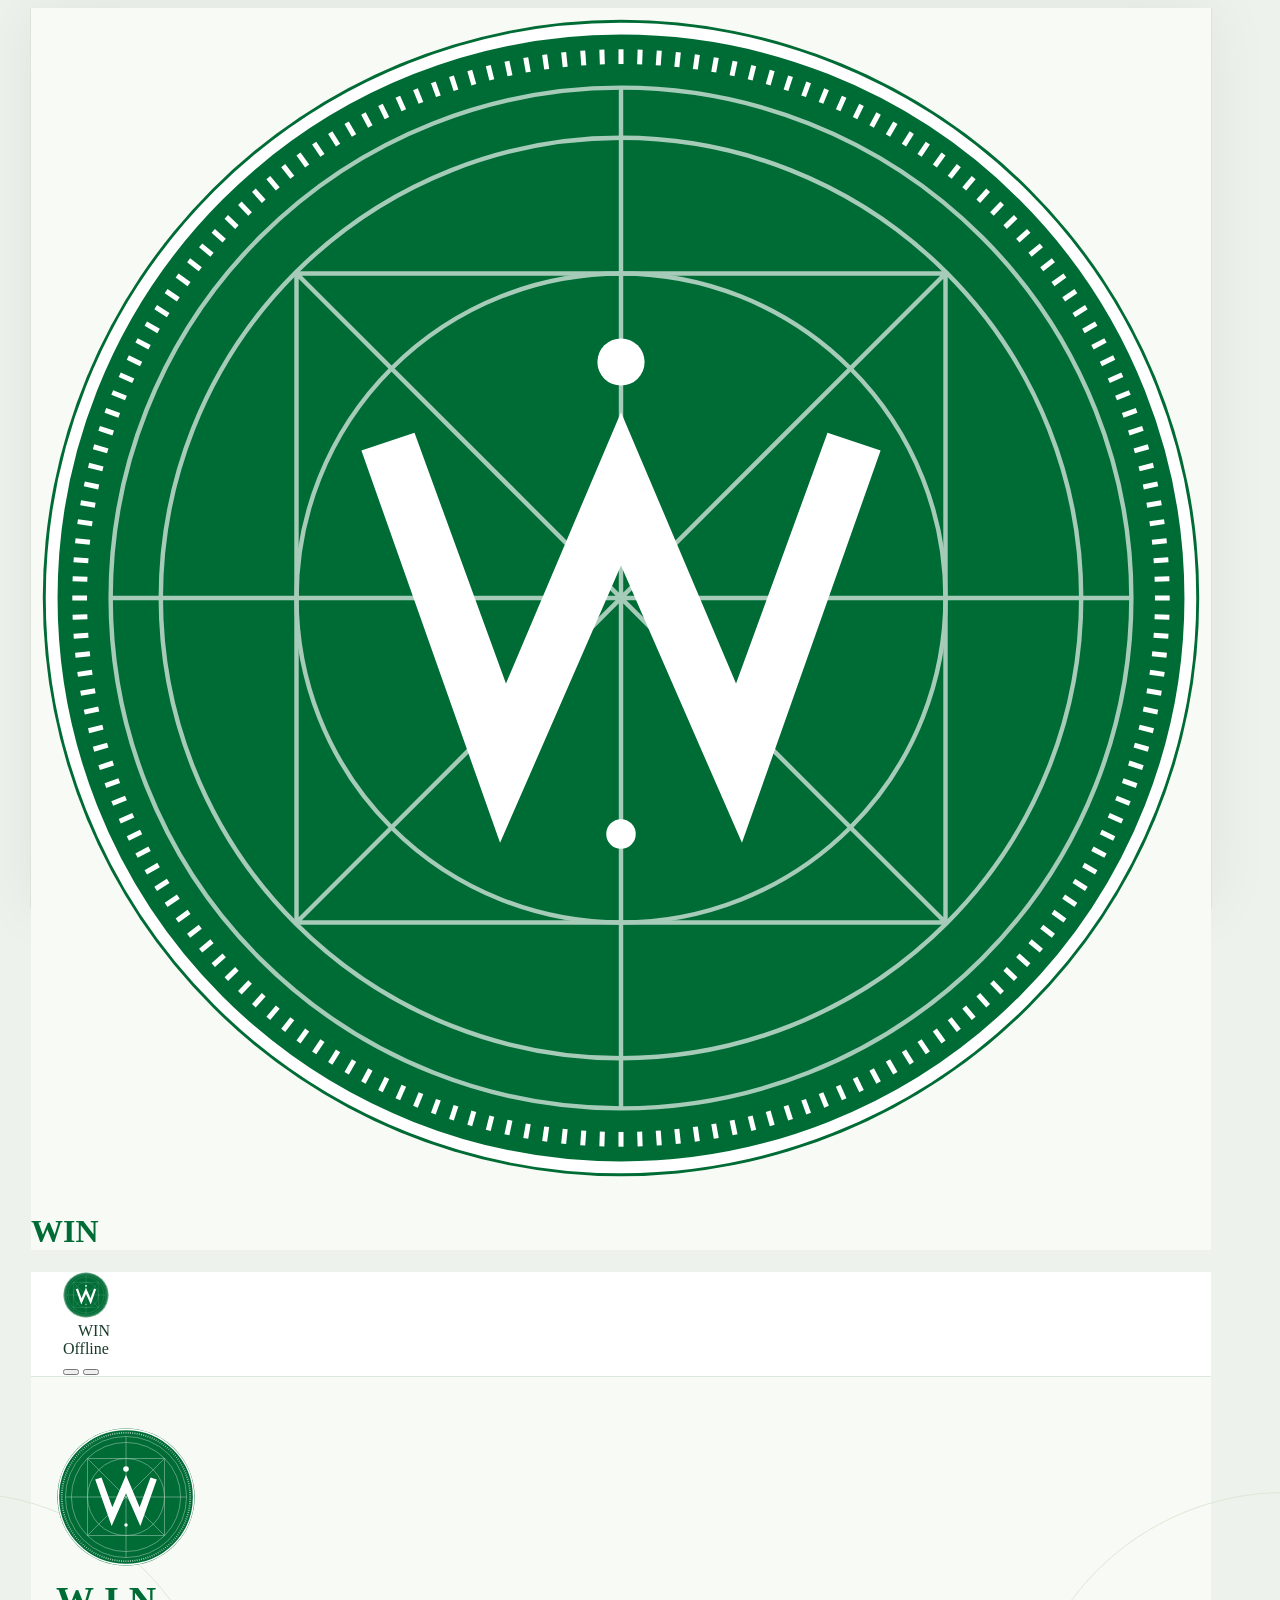
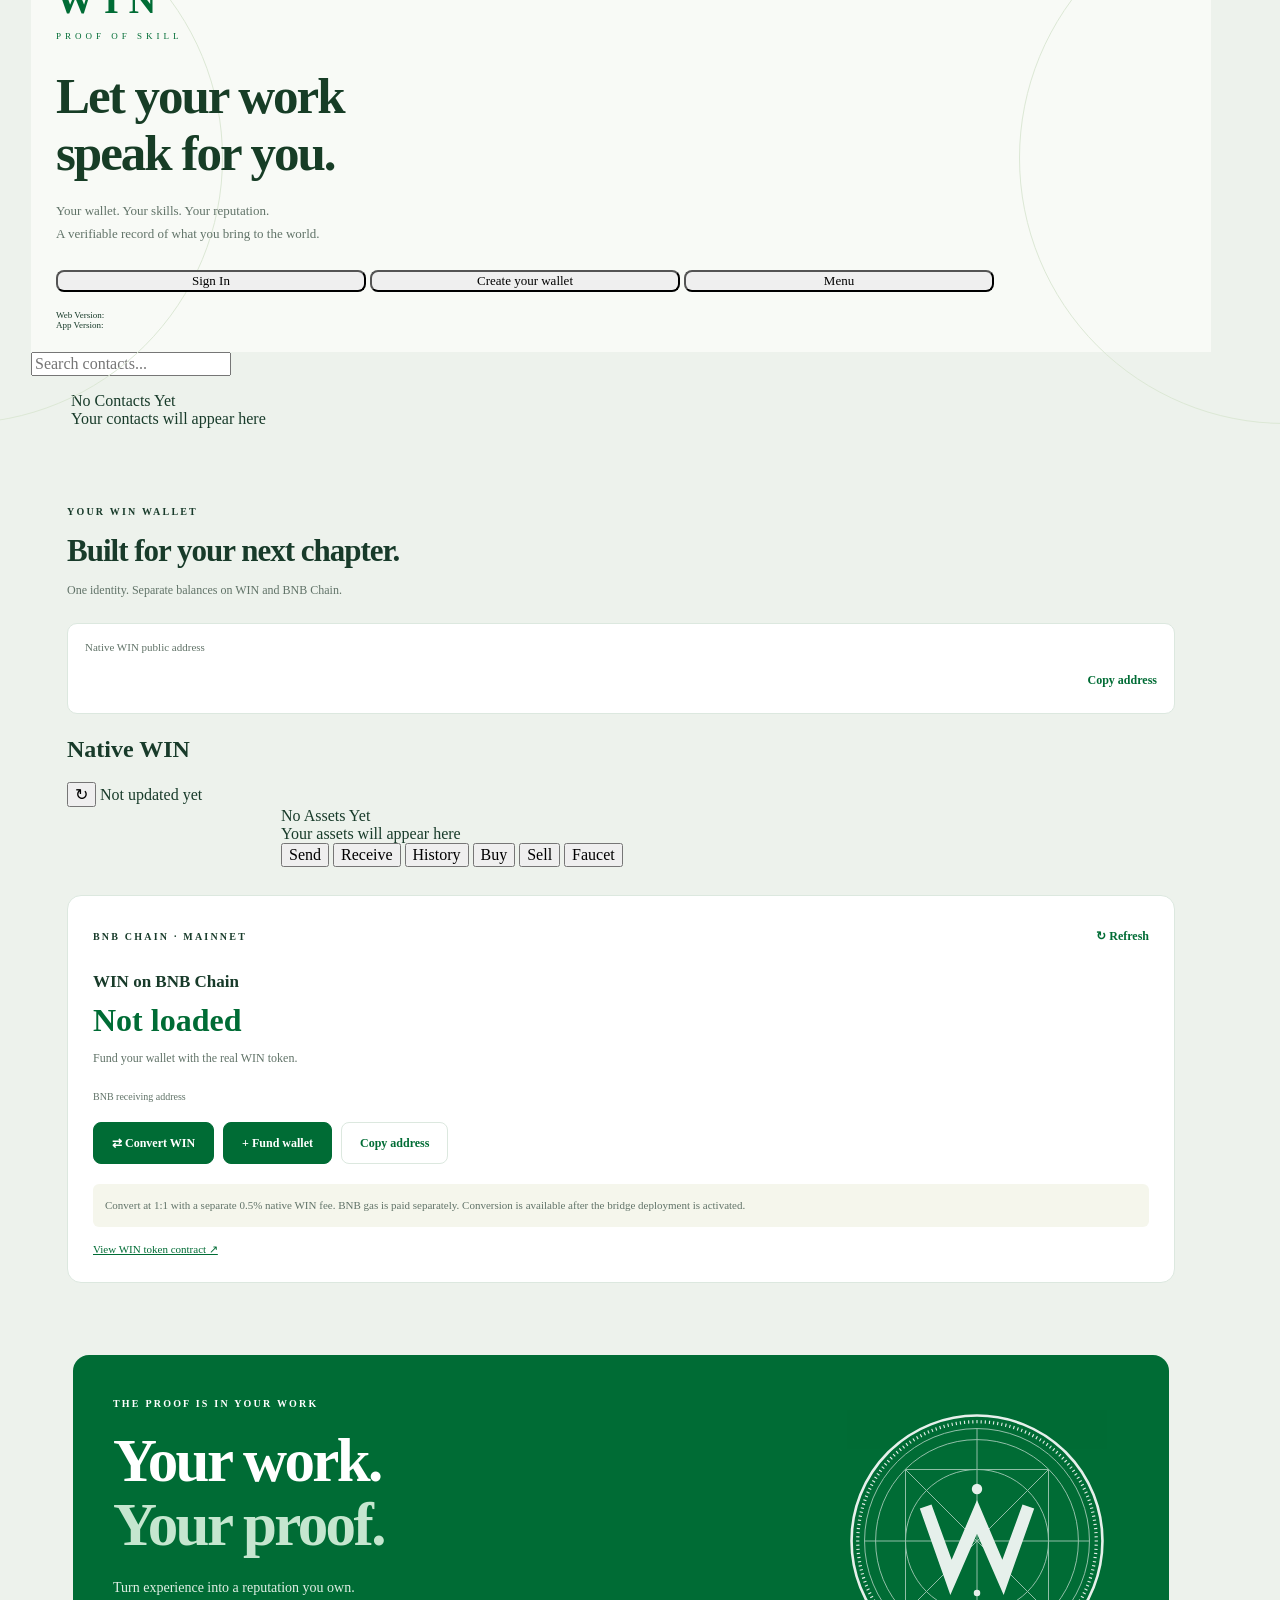
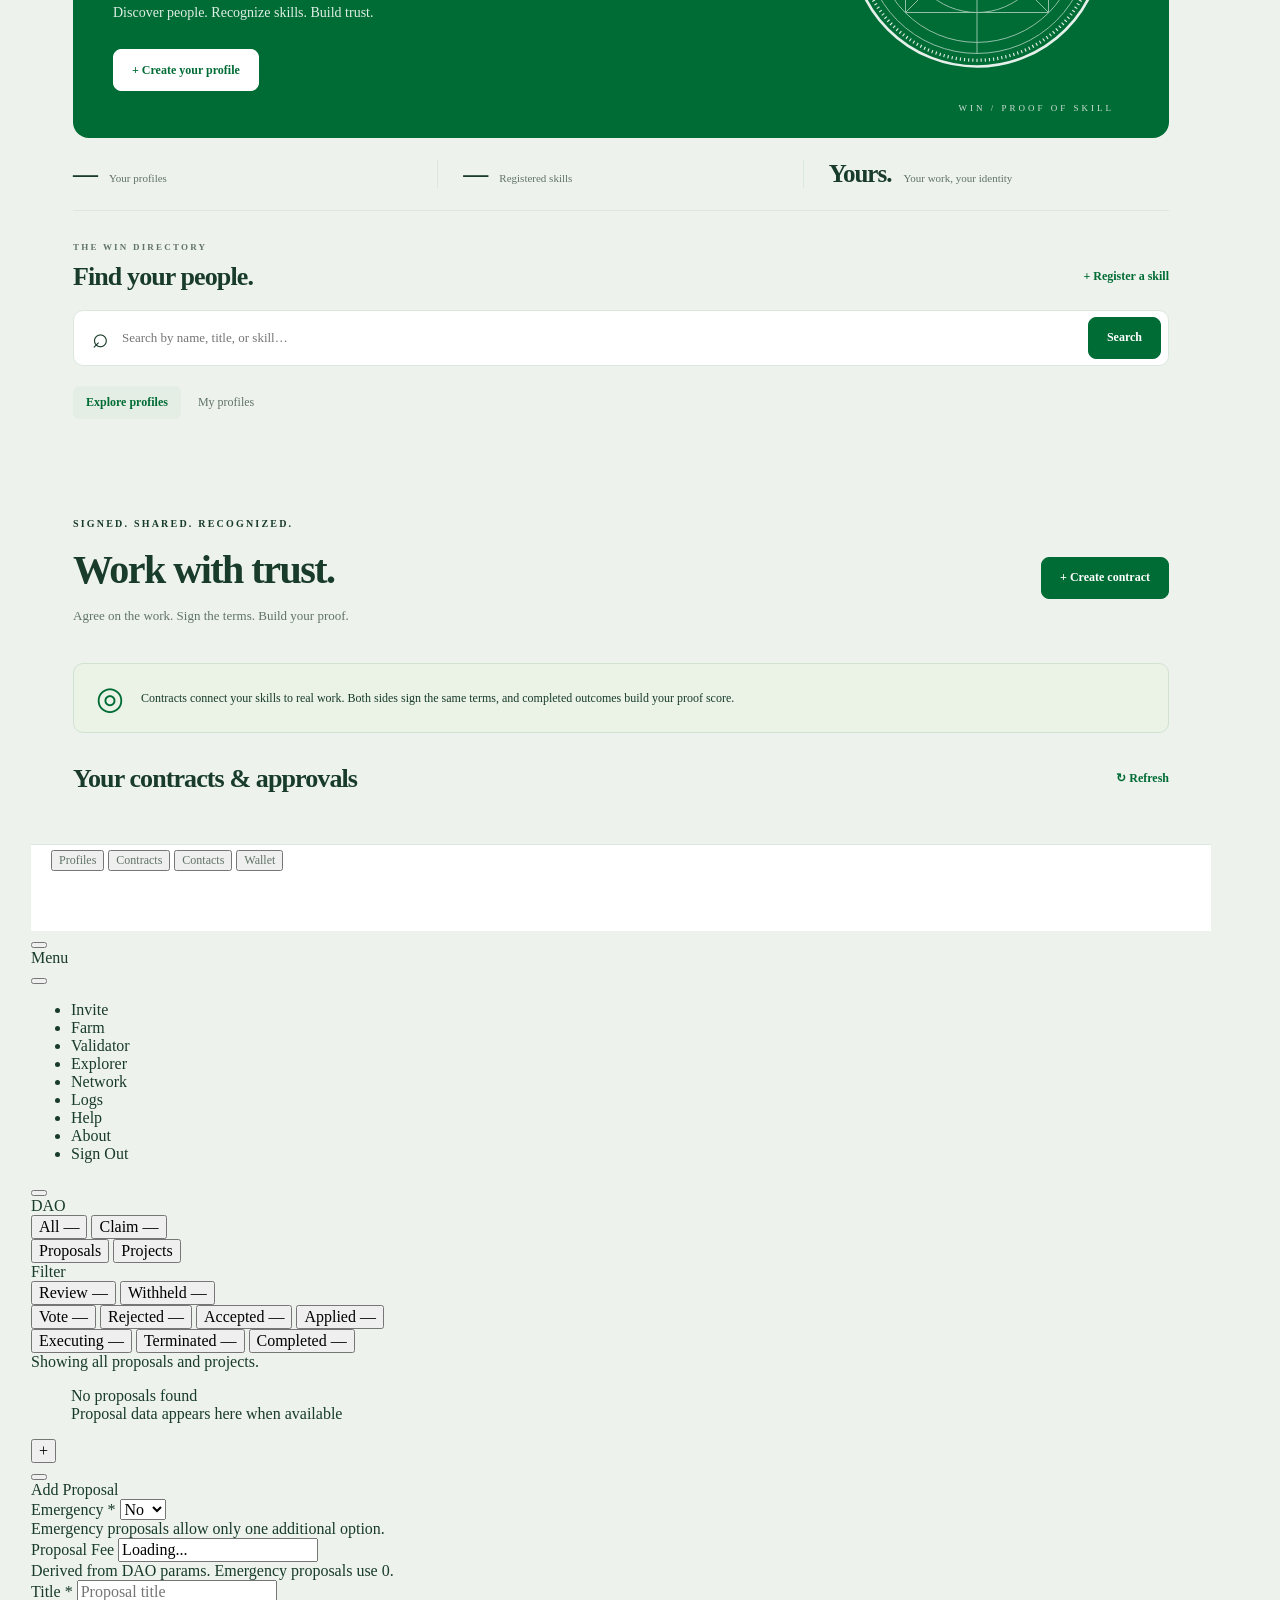
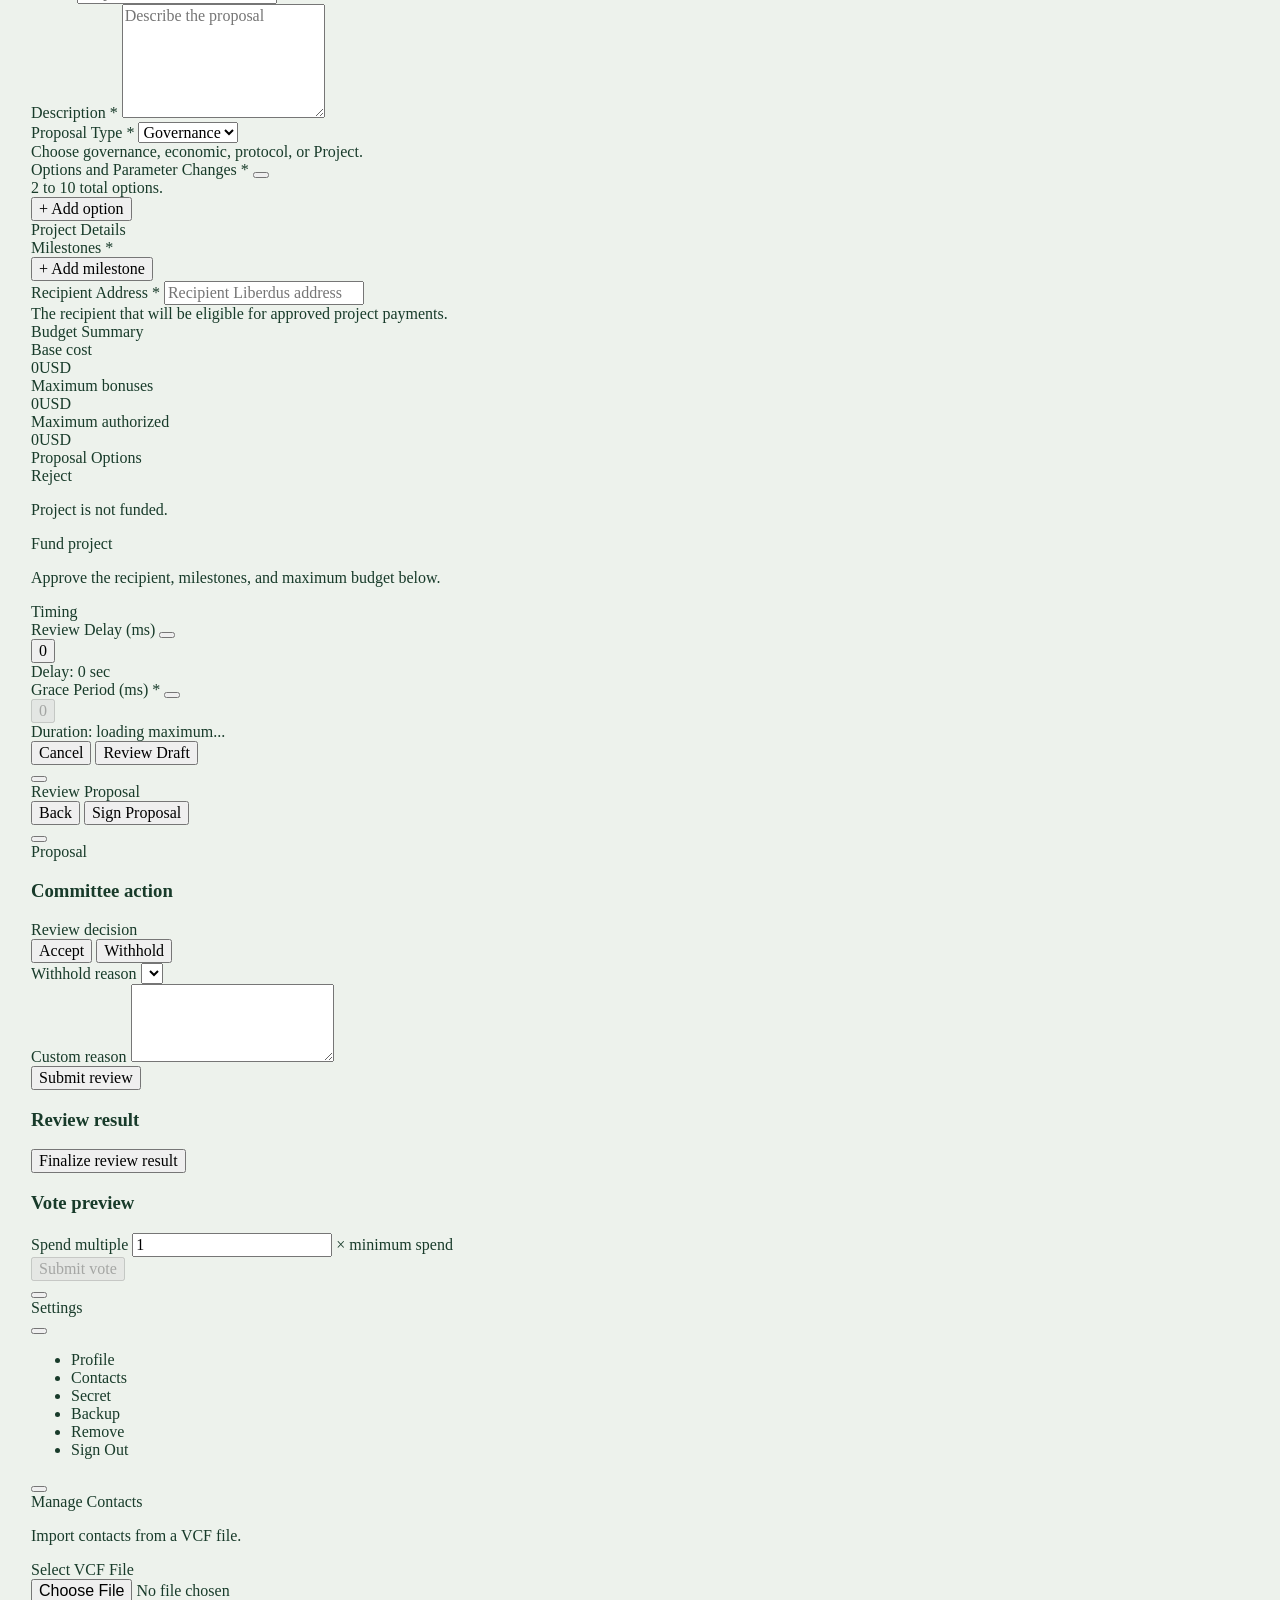
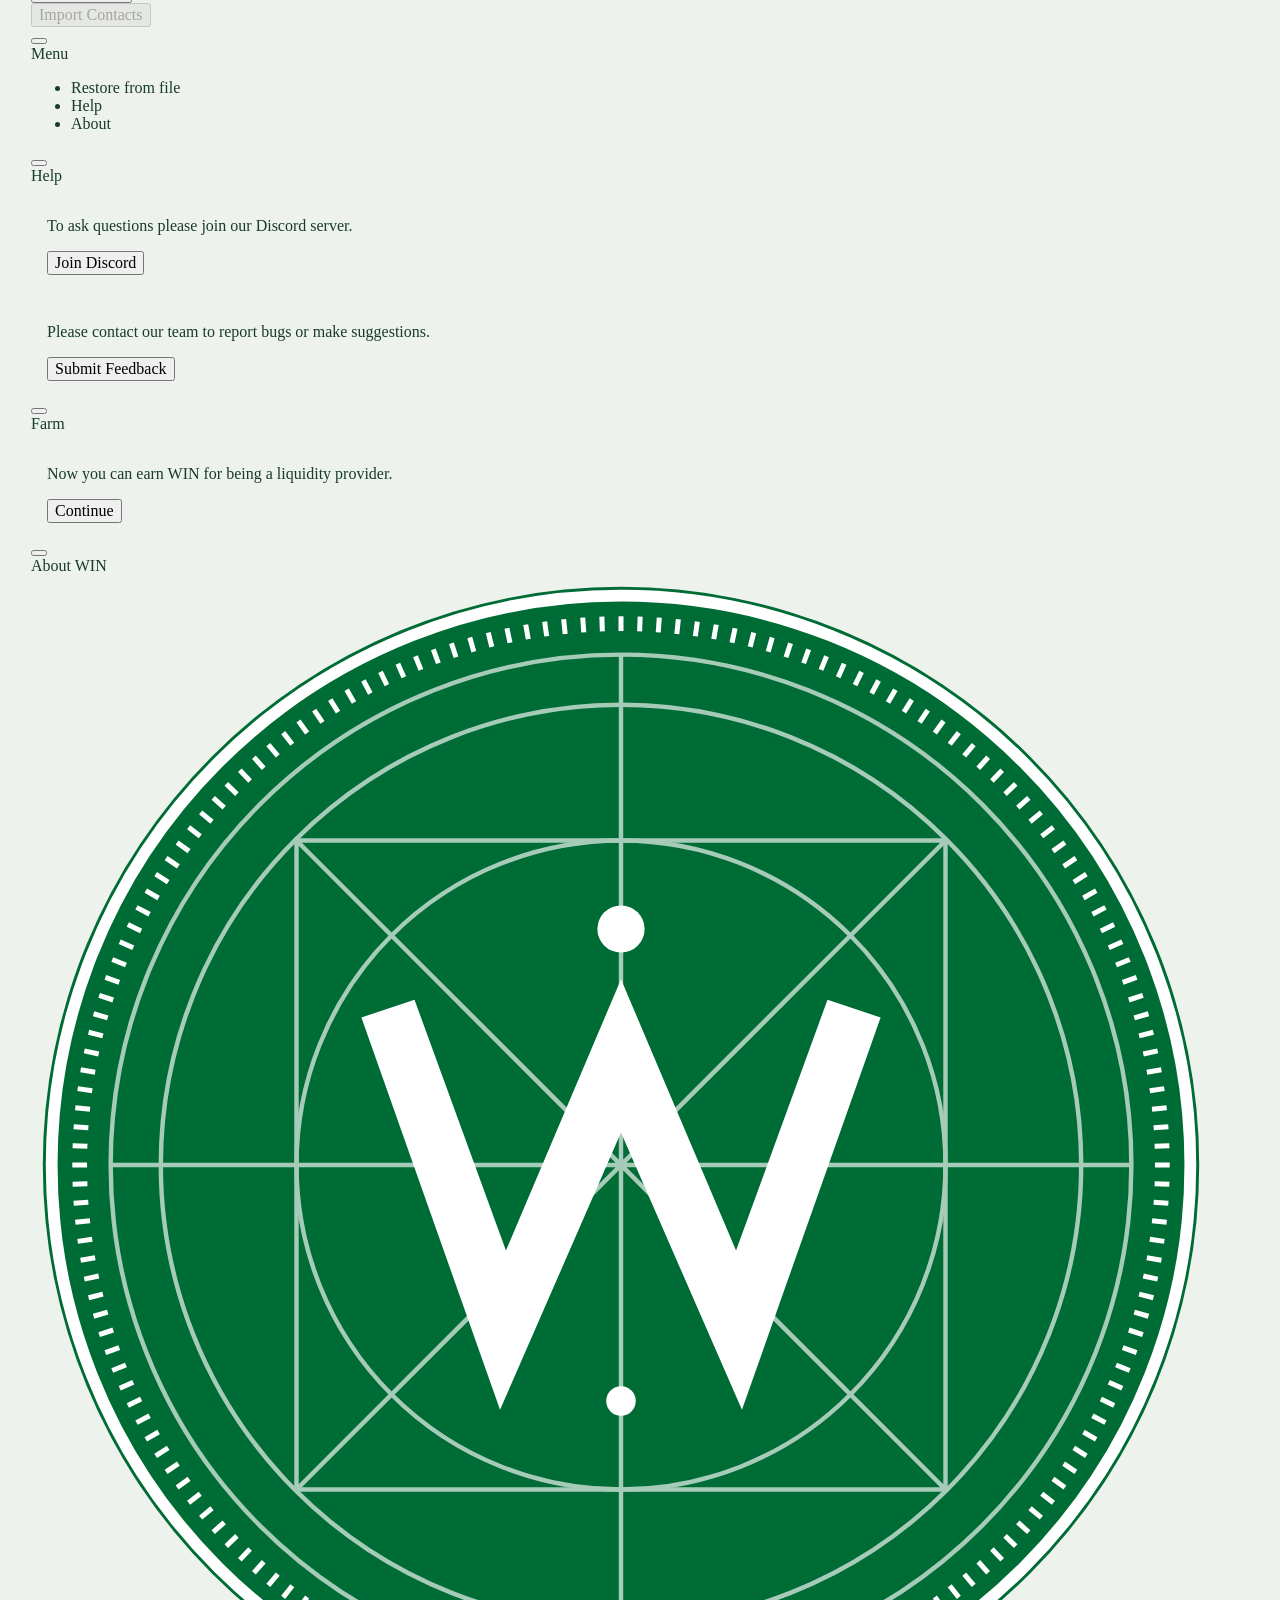
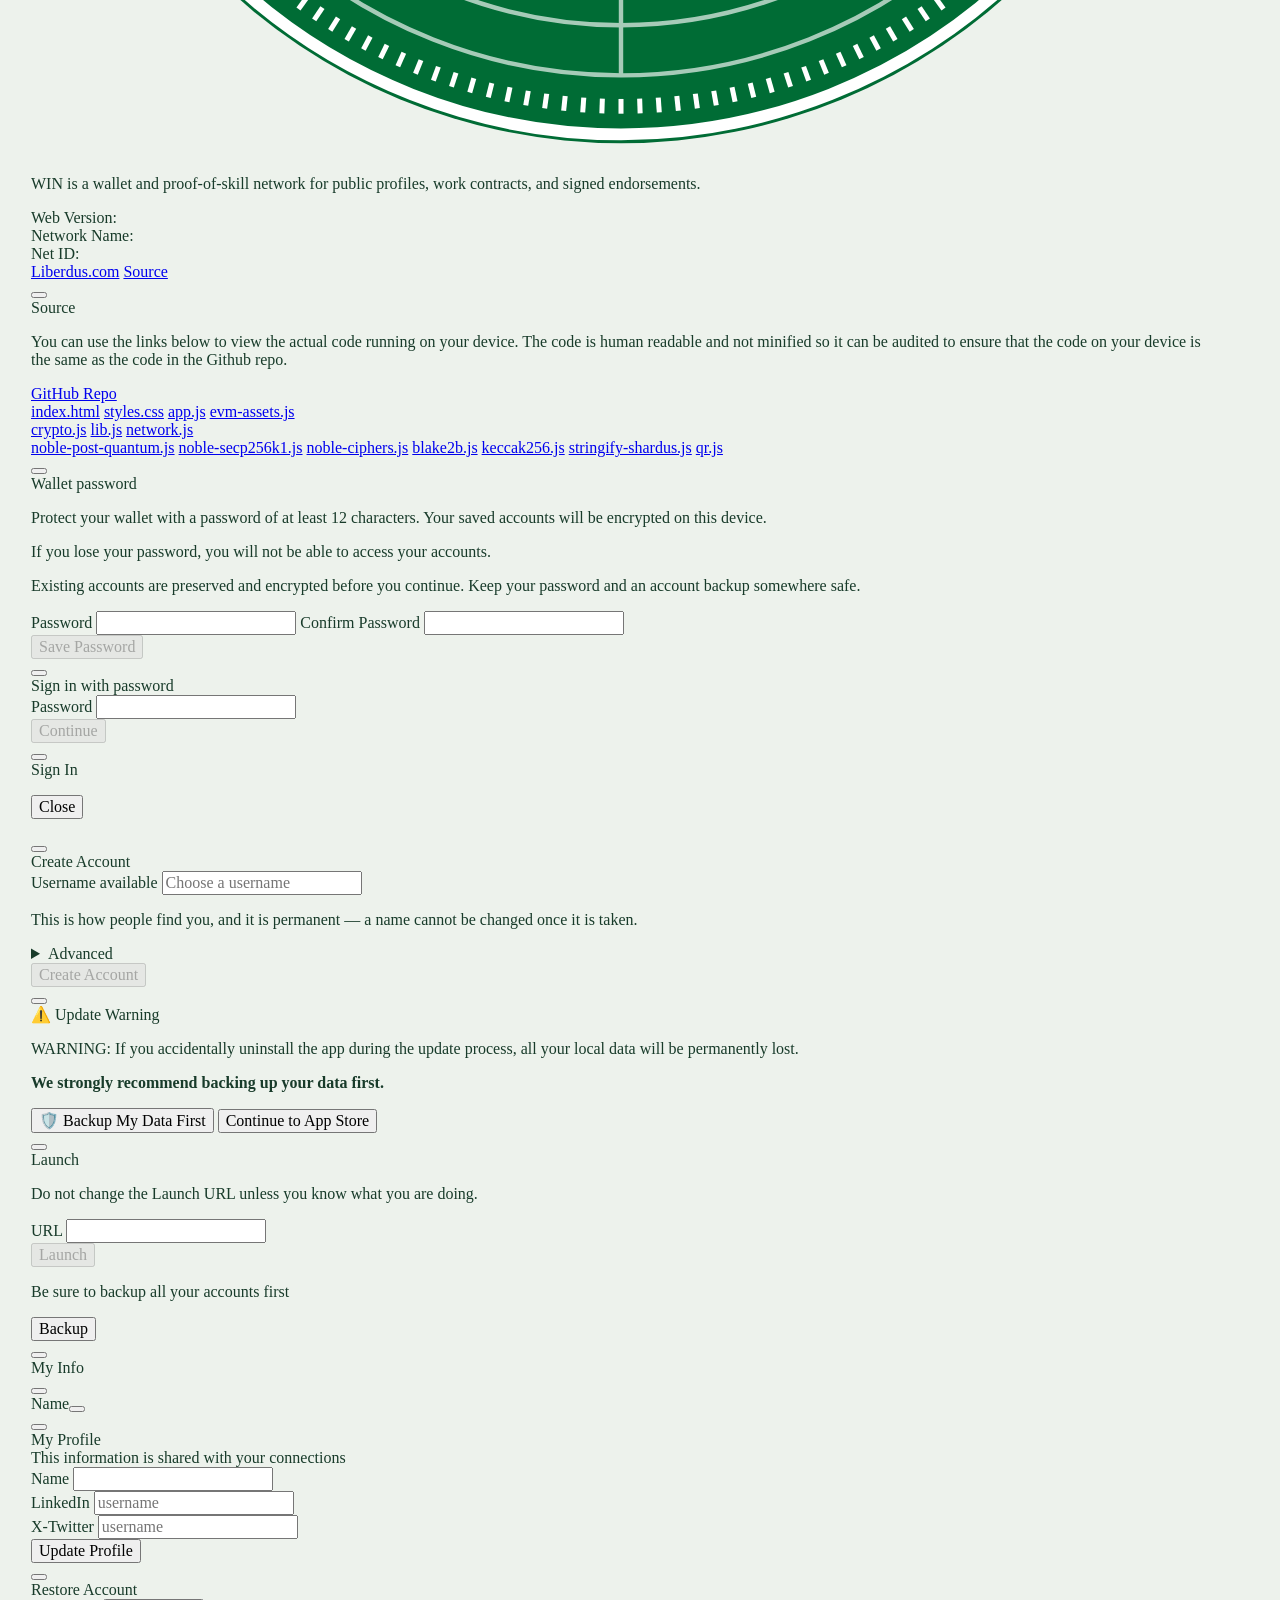
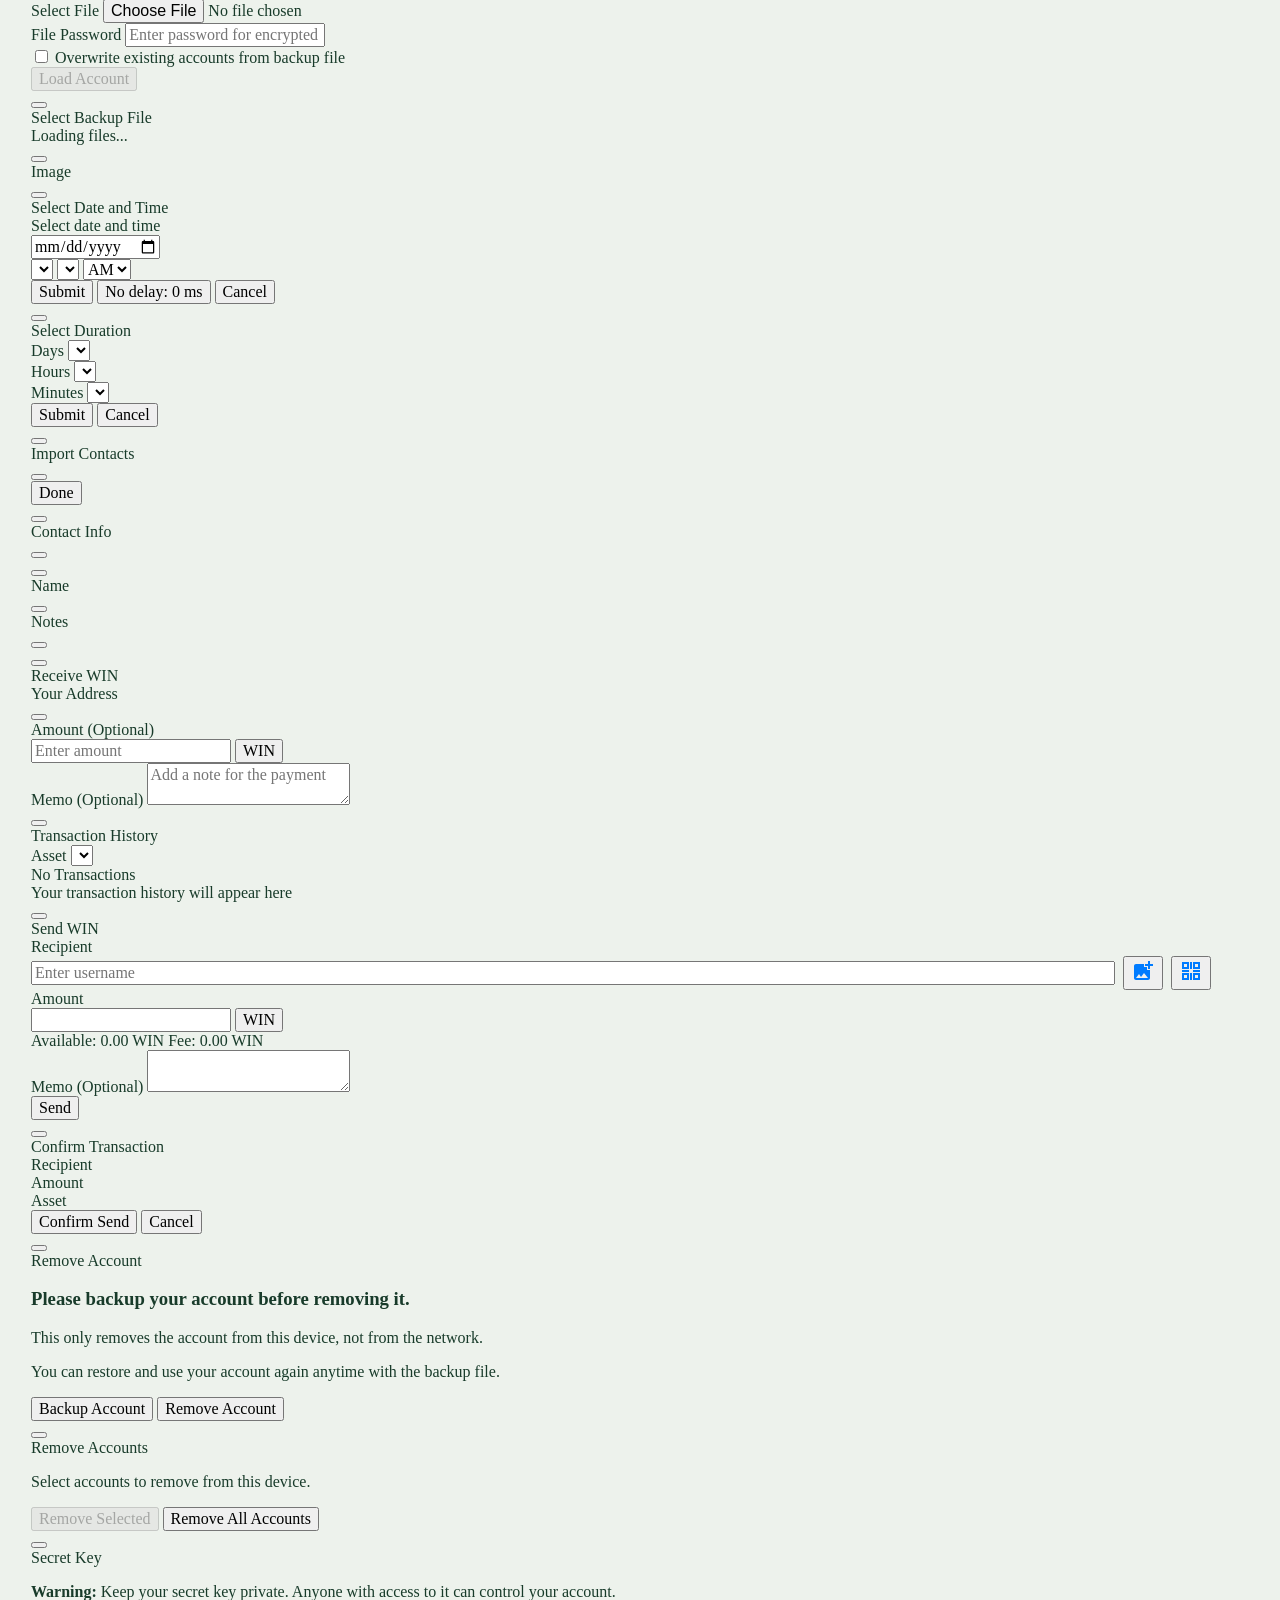
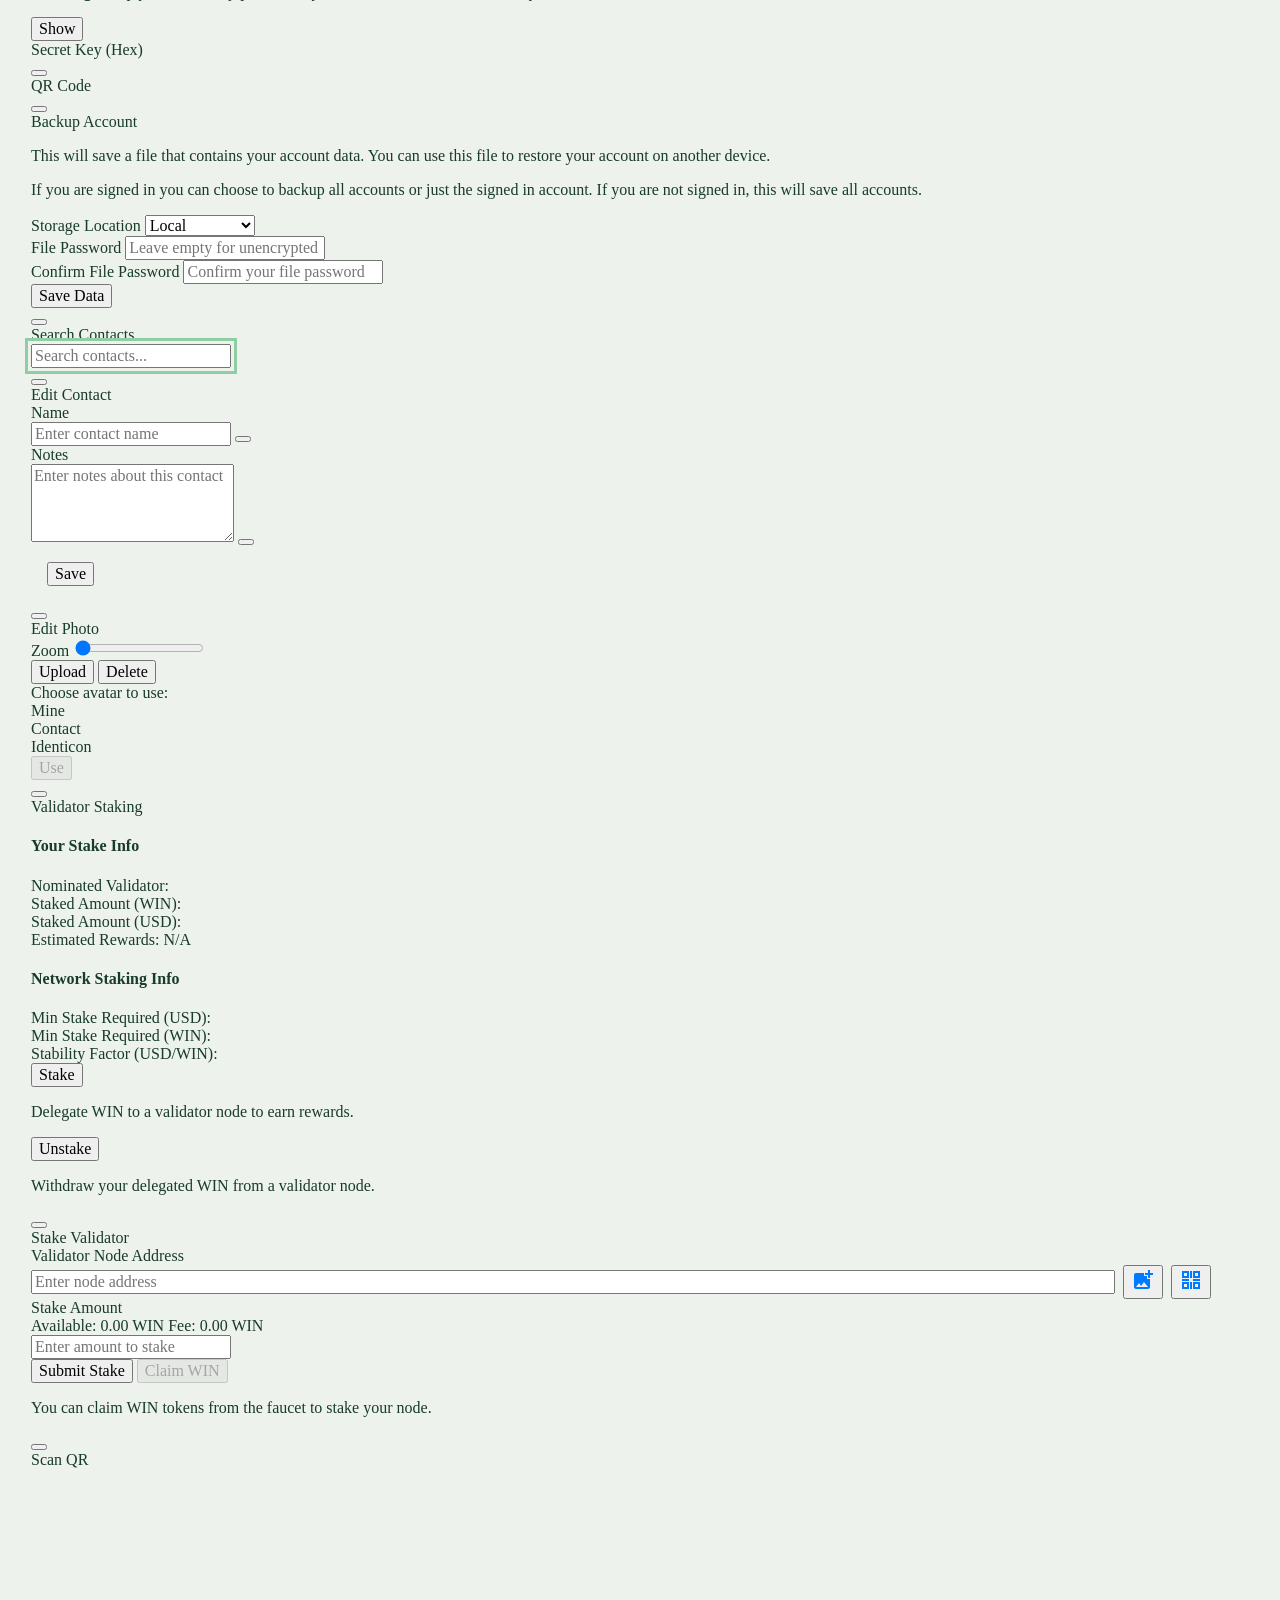
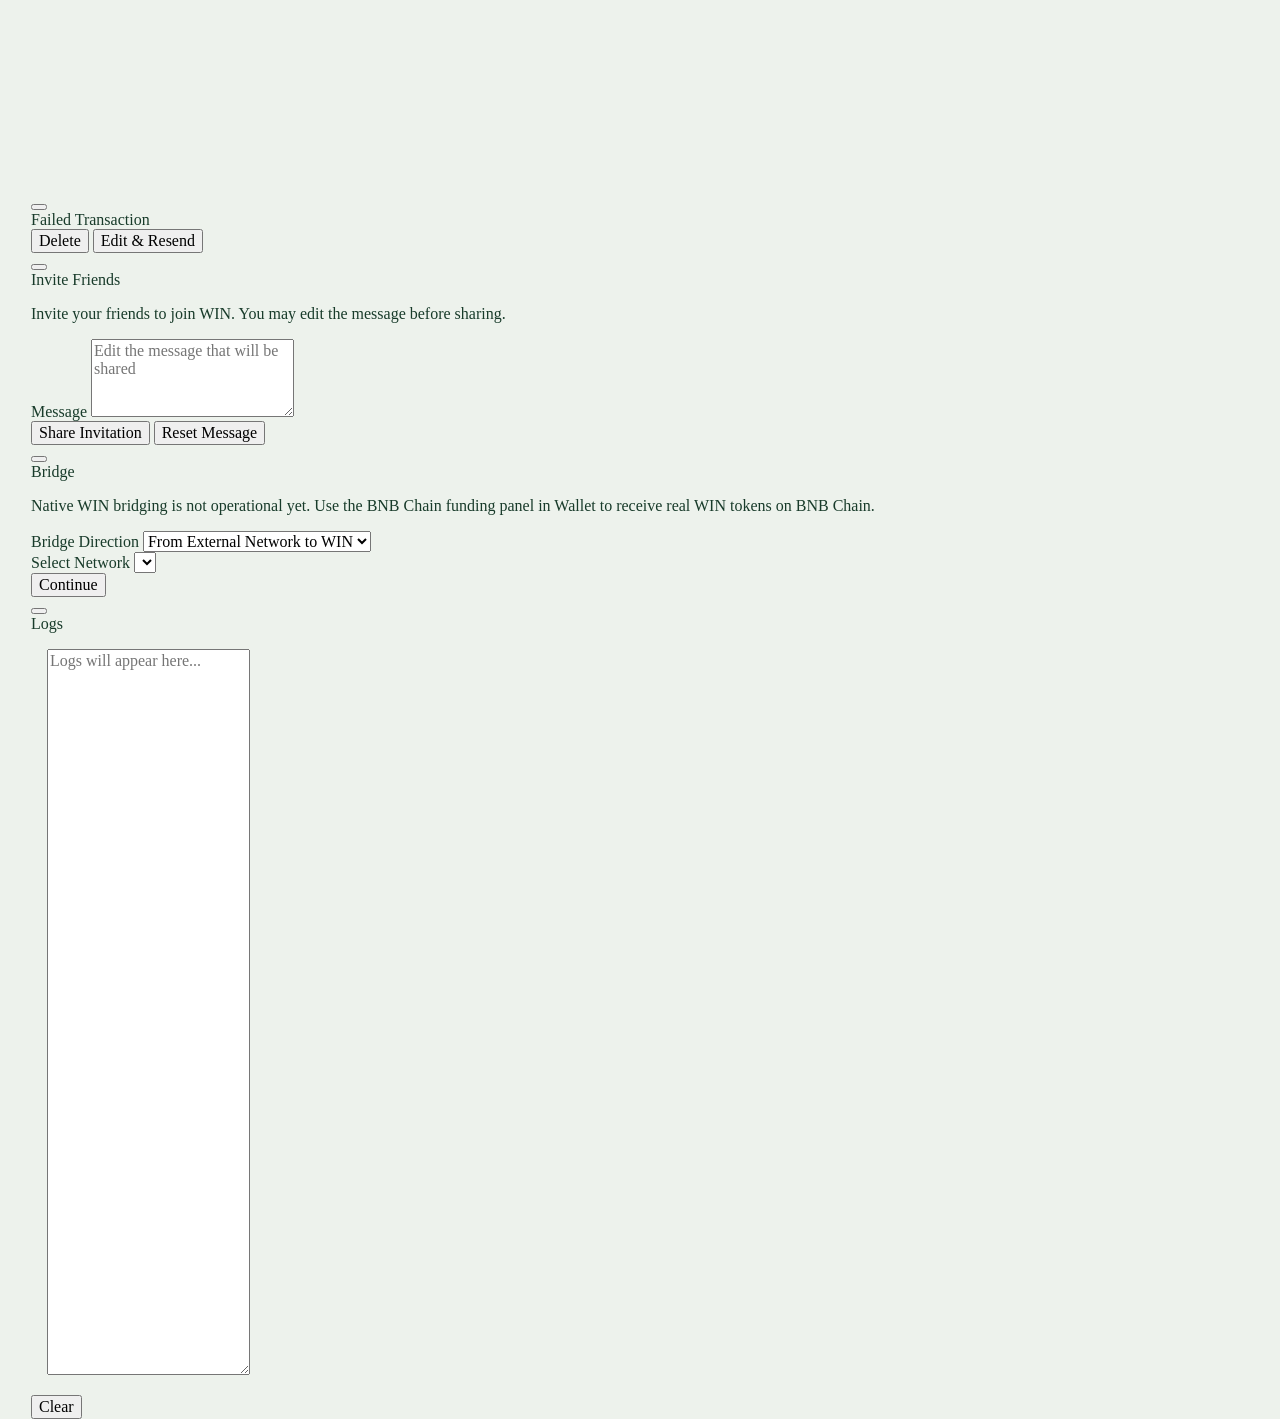
==== index.html @ a9fdc78f "remove unused features, fix backup bugs and add bridging Signed-off-by: Maher BEN TALEB ALI <maher1." ====
<!doctype html>
<html lang="en">
  <head>
    <!-- These did not seem to help with avoiding stale pages
    <meta http-equiv="Cache-Control" content="no-cache, no-store, must-revalidate">
    <meta http-equiv="Pragma" content="no-cache">
    <meta http-equiv="Expires" content="0">
    -->
    <meta charset="UTF-8" />
    <!-- Defense in depth: untrusted data must still be escaped at every renderer. -->
    <meta http-equiv="Content-Security-Policy" content="default-src 'self'; script-src 'self'; script-src-attr 'none'; style-src 'self' 'unsafe-inline'; img-src 'self' https: data: blob:; font-src 'self'; connect-src 'self' https: wss: http://localhost:* http://127.0.0.1:* http://[::1]:* ws://localhost:* ws://127.0.0.1:* ws://[::1]:*; media-src 'self' https: blob:; worker-src 'self'; object-src 'none'; base-uri 'none'; form-action 'self'" />
    <meta name="referrer" content="no-referrer" />
    <meta
      name="viewport"
      content="width=device-width, initial-scale=1.0, viewport-fit=cover, maximum-scale=1.0, user-scalable=no, interactive-widget=resizes-content"
    />
    <meta name="theme-color" content="#006c35" />
    <meta name="apple-mobile-web-app-capable" content="yes" />
    <meta name="apple-mobile-web-app-status-bar-style" content="default" />
    <meta name="mobile-web-app-capable" content="yes" />

    <!-- Add these new meta tags for splash screen -->
    <link rel="apple-touch-icon" href="./media/win-logo.svg" />
    <meta name="apple-mobile-web-app-title" content="WIN Proof of Skill" />

    <!-- Cache control meta tags for offline functionality -->
    <!-- set for a year -->
    <meta http-equiv="Cache-Control" content="public, max-age=31536000">
    <!-- fallback for when max-age is not supported -->
    <meta http-equiv="Expires" content="Wed, 06 Oct 3026 23:59:00 GMT">

    <!-- Add splash screen images for different iPhone sizes -->
    <link
      rel="apple-touch-startup-image"
      href="splash_640x1136.png"
      media="(device-width: 320px) and (device-height: 568px) and (-webkit-device-pixel-ratio: 2)"
    />
    <link
      rel="apple-touch-startup-image"
      href="splash_750x1334.png"
      media="(device-width: 375px) and (device-height: 667px) and (-webkit-device-pixel-ratio: 2)"
    />
    <link
      rel="apple-touch-startup-image"
      href="splash_1170x2532.png"
      media="(device-width: 390px) and (device-height: 844px) and (-webkit-device-pixel-ratio: 3)"
    />
    <link
      rel="apple-touch-startup-image"
      href="splash_1179x2556.png"
      media="(device-width: 393px) and (device-height: 852px) and (-webkit-device-pixel-ratio: 3)"
    />
    <link
      rel="apple-touch-startup-image"
      href="splash_1290x2796.png"
      media="(device-width: 430px) and (device-height: 932px) and (-webkit-device-pixel-ratio: 3)"
    />

    <title>WIN — Proof of Skill</title>
    <!--
      QRCode lib from
      https://github.com/davidshimjs/qrcodejs
      https://github.com/davidshimjs/qrcodejs/blob/master/qrcode.js
    -->
    <script src="./external/qr.js"></script>
    <script src="./network.js"></script>
    <script src="./win-payments.js"></script>
    <link rel="stylesheet" href="./styles.css" />
    <link rel="stylesheet" href="./win-theme.css" />
    <link rel="icon" type="image/svg+xml" href="./media/win-logo.svg" />
    <!-- <link rel="manifest" href="./manifest.json" /> -->
  </head>
  <body>
    <script src="./app.js" type="module"></script>
    <script src="./lib.js" type="module"></script>
    <script src="./crypto.js" type="module"></script>
    <div class="container">
      <div class="boot-splash" id="bootSplash" aria-hidden="true">
        <div class="boot-splash-halo" aria-hidden="true"></div>
        <img class="boot-splash-logo" src="./media/win-logo.svg" alt="" />
        <h1 class="boot-splash-name"><span id="bootSplashBrandTitle" class="boot-splash-title-text">WIN</span></h1>
      </div>

      <header class="header" id="header">
        <div id="logo">
          <a href="https://win-pskill.com" target="_blank" rel="noopener noreferrer" title="Visit WIN Proof of Skill" class="logo-link"
            ><img src="./media/win-logo.svg"
          /></a>
        </div>
        <div class="app-name-container">
          <div class="app-name-avatar"></div>
          <div class="app-name">WIN</div>
        </div>
        <div class="header-icons">
          <div class="offline-indicator" id="offlineIndicator">Offline</div>
          <button class="icon-button" id="upcomingCallsBtn" hidden inert data-win-retired="messaging" style="display: none;"></button>
          <button
            class="icon-button"
            id="daoNotificationsBtn"
            title="Open DAO notifications"
            aria-label="Open DAO notifications"
            hidden
          ></button>
          <button class="icon-button" id="toggleSettings"></button>
          <button class="icon-button" id="toggleMenu"></button>
        </div>
      </header>

      <div class="welcome-screen is-booting" id="welcomeScreen">
        <a href="https://win-pskill.com" target="_blank" rel="noopener noreferrer" title="Visit WIN Proof of Skill" class="logo-link">
          <img src="./media/win-logo.svg" alt="WIN Proof of Skill emblem" style="margin-bottom: 20px" />
        </a>
        <h1>
          <span id="welcomeBrandTitle">WIN</span><br />
          <div style="font-size: 0.8rem; margin-top: 1px; text-align: center" id="networkNameDisplay"></div>
        </h1>
        <p class="win-welcome-tagline">PROOF OF SKILL</p>
        <h2 class="win-welcome-heading">Let your work<br>speak for you.</h2>
        <p class="win-welcome-copy">Your wallet. Your skills. Your reputation.<br>A verifiable record of what you bring to the world.</p>
        <div class="welcome-buttons">
          <button id="signInButton" class="btn btn--primary btn--pill btn--full hidden">Sign In</button>
          <button id="createAccountButton" class="btn btn--primary btn--pill btn--full hidden">Create your wallet</button>
          <button id="openWelcomeMenu" class="btn btn--secondary btn--pill btn--full hidden">Menu</button>
        </div>
        <div class="welcome-version" aria-label="Version information">
          <div>Web Version: <span id="versionDisplay"></span></div>
          <div id="appVersionDisplay" class="hidden">App Version: <span id="appVersionText"></span></div>
        </div>
        <!-- Add a unused anchor tag with nothing in it and add a class to it so can't shift and end up on another modal. Should still be displayed but will just show nothing -->
        <a class="last-item" href="#" id="welcomeScreenLastItem"> </a>
      </div>

      <div class="app-screen" id="chatsScreen" hidden inert data-win-retired="messaging">
        <!-- search bar -->
        <div class="search-bar-container" id="searchBarContainer">
          <div class="search-bar">
            <span class="search-icon"></span>
            <input
              type="text"
              id="searchInput"
              class="search-input"
              placeholder="Search messages..."
              autocomplete="off"
              readonly
            />
          </div>
        </div>
        <ul class="chat-list" id="chatList">
          <div class="empty-state">
            <div></div>
            <div>Click the + button to start a chat</div>
            <div>Your conversations will appear here</div>
          </div>
        </ul>
      </div>

      <div class="app-screen" id="contactsScreen">
        <!-- Add search bar for contacts -->
        <div class="search-bar-container" id="contactSearchBarContainer">
          <div class="search-bar">
            <span class="search-icon"></span>
            <input
              type="text"
              id="contactSearchInput"
              class="search-input"
              placeholder="Search contacts..."
              autocomplete="off"
              readonly
            />
          </div>
        </div>
        <ul class="chat-list" id="contactsList">
          <div class="empty-state">
            <div></div>
            <div>No Contacts Yet</div>
            <div>Your contacts will appear here</div>
          </div>
          <!-- Contact items will be inserted here -->
        </ul>
      </div>
      <button class="floating-button" id="newChatButton" hidden inert data-win-retired="messaging" aria-label="New chat"><span class="plus-glyph" aria-hidden="true">+</span></button>

      <div class="app-screen" id="walletScreen">
        <section class="win-wallet-intro"><span class="win-kicker">YOUR WIN WALLET</span><h2>Built for your next chapter.</h2><p>One identity. Separate balances on WIN and BNB Chain.</p></section>
        <section class="win-wallet-identity"><label>Native WIN public address</label><code id="winNativeAddress"></code><button type="button" class="win-link-button" data-win-action="copy-native">Copy address</button></section>
        <div class="wallet-heading">
          <h2>Native WIN</h2>
          <div class="wallet-balance-status">
            <button type="button" class="refresh-button" id="refreshBalance" aria-label="Refresh wallet balances">↻</button>
            <time id="walletBalanceUpdated">Not updated yet</time>
          </div>
        </div>
        <div class="wallet-native-balance">
          <div id="assetsList">
            <div class="empty-state">
              <div></div>
              <div>No Assets Yet</div>
              <div>Your assets will appear here</div>
            </div>
            <!-- List of native assets will be inserted here -->
          </div>
        </div>
        <div class="wallet-actions" role="group" aria-label="Native WIN actions">
          <button type="button" class="wallet-action-button" id="openSendAssetFormModal">
            <span class="action-icon" aria-hidden="true"></span>
            <span class="action-label">Send</span>
          </button>
          <button type="button" class="wallet-action-button" id="openReceiveModal">
            <span class="action-icon" aria-hidden="true"></span>
            <span class="action-label">Receive</span>
          </button>
          <button type="button" class="wallet-action-button" id="openHistoryModal">
            <span class="action-icon" aria-hidden="true"></span>
            <span class="action-label">History</span>
          </button>
          <div class="wallet-actions-break"></div>
          <button type="button" class="wallet-action-button" id="openBuyButton" aria-label="Buy WIN (opens in a new tab)">
            <span class="action-icon" aria-hidden="true"></span>
            <span class="action-label">Buy</span>
          </button>
          <button type="button" class="wallet-action-button" id="openSellButton" aria-label="Sell WIN (opens in a new tab)">
            <span class="action-icon" aria-hidden="true"></span>
            <span class="action-label">Sell</span>
          </button>
          <button type="button" class="wallet-action-button" id="openFaucetBridgeButton">
            <span class="action-icon" aria-hidden="true"></span>
            <span class="action-label">Faucet</span>
          </button>
        </div>
        <div class="wallet-assets" hidden inert data-win-retired="external-assets">
          <h3 class="section-title">Other assets</h3>
          <div class="wallet-asset-groups">
            <button type="button" class="wallet-asset-summary" id="multichainSummary" hidden inert data-win-retired="external-assets">
              <span class="wallet-asset-group-icon" aria-hidden="true"></span>
              <span class="wallet-asset-summary-label">Multichain</span>
              <span class="wallet-asset-summary-value" id="multichainSummaryValue">$0.00</span>
              <span class="wallet-asset-summary-chevron" aria-hidden="true"></span>
            </button>
            <div class="wallet-asset-summary-divider" aria-hidden="true"></div>
            <button type="button" class="wallet-asset-summary" id="evmAssetsSummary" hidden inert data-win-retired="external-assets">
              <span class="wallet-asset-group-icon" aria-hidden="true"></span>
              <span class="wallet-asset-summary-label">EVM Assets</span>
              <span class="wallet-asset-summary-value" id="evmAssetsSummaryValue">N/A</span>
              <span class="wallet-asset-summary-chevron" aria-hidden="true"></span>
            </button>
          </div>
        </div>
        <section class="win-bnb-card"><div class="win-card-top"><span class="win-kicker">BNB CHAIN · MAINNET</span><button class="win-link-button" data-win-action="bnb-refresh" aria-label="Refresh BNB-chain WIN balance">↻ Refresh</button></div><h2>WIN on BNB Chain</h2><strong class="win-bnb-balance" id="winBnbBalance">Not loaded</strong><p>Fund your wallet with the real WIN token.</p><label>BNB receiving address</label><code id="winBnbAddress"></code><div class="win-actions"><button class="win-button" data-open-win-bridge>⇄ Convert WIN</button><button class="win-button" data-win-action="fund">+ Fund wallet</button><button class="win-button secondary" data-win-action="copy-bnb">Copy address</button></div><p class="win-help">Convert at 1:1 with a separate 0.5% native WIN fee. BNB gas is paid separately. Conversion is available after the bridge deployment is activated.</p><a href="https://bscscan.com/token/0x8a27363dd26f78b09014338e106b16055fcb9799" target="_blank" rel="noopener noreferrer">View WIN token contract ↗</a><div id="winBnbHistory"></div></section>
      </div>

      <section class="app-screen win-screen" id="profilesScreen" data-view="profiles" aria-label="Profile directory">
        <div class="win-hero"><div><span class="win-kicker">THE PROOF IS IN YOUR WORK</span><h1>Your work.<br><em>Your proof.</em></h1><p>Turn experience into a reputation you own.<br>Discover people. Recognize skills. Build trust.</p><button class="win-button light" data-win-action="create-profile">+ Create your profile</button></div><img src="./media/win-logo.svg" alt="WIN geometric emblem" class="win-hero-emblem"><span class="win-hero-caption">WIN / PROOF OF SKILL</span></div>
        <div class="win-stats"><div><strong id="winOwnedCount">—</strong><span>Your profiles</span></div><div><strong id="winSkillCount">—</strong><span>Registered skills</span></div><div><strong>Yours.</strong><span>Your work, your identity</span></div></div>
        <div class="win-section-heading"><div><span class="win-kicker">THE WIN DIRECTORY</span><h2>Find your people.</h2></div><button class="win-link-button" data-win-action="register-skill">+ Register a skill</button></div>
        <form id="winSearchForm" class="win-search"><span aria-hidden="true">⌕</span><input id="winSearch" aria-label="Search profiles by title or skill" placeholder="Search by name, title, or skill…" maxlength="250" autocomplete="off"><button type="submit" class="win-button">Search</button></form>
        <div class="win-list-toolbar"><div class="win-segments"><button type="button" class="selected" data-win-action="all">Explore profiles</button><button type="button" data-win-action="mine">My profiles</button></div><span id="winResultCount"></span></div>
        <div id="winProfiles" class="win-profile-grid"></div><button class="win-button secondary win-more" id="winMore" data-win-action="more" hidden>Load more profiles</button>
      </section>
      <section class="app-screen win-screen" id="contractsScreen" data-view="contracts" aria-label="Work contracts">
        <div class="win-page-heading"><div><span class="win-kicker">SIGNED. SHARED. RECOGNIZED.</span><h1>Work with trust.</h1><p>Agree on the work. Sign the terms. Build your proof.</p></div><button class="win-button" data-win-action="create-contract">+ Create contract</button></div>
        <div class="win-callout"><span aria-hidden="true">◎</span><p>Contracts connect your skills to real work. Both sides sign the same terms, and completed outcomes build your proof score.</p></div>
        <div class="win-section-heading"><h2>Your contracts & approvals</h2><button class="win-link-button" data-win-action="refresh">↻ Refresh</button></div><div id="winContracts" class="win-profile-grid"></div>
      </section>
      <p id="winStatus" class="win-status" role="status" aria-live="polite"></p>
      <dialog id="winDialog" class="win-dialog" aria-labelledby="winDialogTitle"><div class="win-dialog-header"><h2 id="winDialogTitle"></h2><button type="button" data-close aria-label="Close dialog">×</button></div><div class="win-dialog-body"></div><p class="win-dialog-error" role="alert"></p></dialog>
      <footer class="footer" id="footer">
        <div class="nav-buttons">
          <button class="nav-button" id="switchToProfiles" data-win-view="profiles">Profiles</button>
          <button class="nav-button" id="switchToContracts" data-win-view="contracts">Contracts</button>
          <button class="nav-button" id="switchToChats" hidden inert data-win-retired="messaging">Chats</button>
          <button class="nav-button" id="switchToContacts">Contacts</button>
          <button class="nav-button" id="switchToWallet">Wallet</button>
        </div>
        <!-- set focus on last-item in the footer -->
        <a class="last-item" href="#"> </a>
      </footer>

      <!-- New Chat Modal -->
      <div class="modal fixed-header" id="newChatModal" hidden inert data-win-retired="messaging">
        <div class="modal-header">
          <button class="back-button" id="closeNewChatModal"></button>
          <div class="modal-title">New Chat</div>
        </div>
        <div class="modal-content">
          <div class="form-container">
            <form id="newChatForm" class="form--narrow">
              <div class="form-group">
                <label for="recipient"
                  >Recipient <span id="chatRecipientError" style="color: #dc3545; display: none"></span
                ></label>
                <div style="display: flex; align-items: center; gap: 0.5rem">
                  <input
                    type="text"
                    id="chatRecipient"
                    class="form-control"
                    placeholder="Enter username"
                    required
                    pattern="[a-zA-Z0-9]*"
                    inputmode="text"
                    style="flex: 1"
                  />
                  <span class="input-append-icons">
                    <button type="button" id="newChatUploadQRButton" class="icon-button" title="Upload QR image"></button>
                    <button type="button" id="newChatScanQRButton" class="icon-button" title="Scan QR"></button>
                  </span>
                  <input type="file" id="newChatQRFileInput" accept="image/*" style="display: none" />
                </div>
              </div>
              <div class="form-actions">
                <button type="submit" class="btn btn--primary btn--pill btn--full">Continue</button>
              </div>
              <div class="form-group form-group--divider">
                <p>Or invite contacts from your other apps.</p>
                <button type="button" id="newChatInviteButton" class="btn btn--secondary btn--pill btn--full">Invite</button>
              </div>
            </form>
          </div>
        </div>
        <a class="last-item" href="#"> </a>
      </div>

      <!-- Menu Modal -->
      <div class="modal fixed-header" id="menuModal">
        <div class="modal-header">
          <button class="back-button" id="closeMenu"></button>
          <div class="modal-title">Menu</div>
          <button class="sign-out-header-button" id="signOutMenuHeader" data-icon="log-out" title="Sign Out"></button>
        </div>
        <div class="modal-content">
          <ul class="menu-list">
            <li class="menu-item" id="openInvite" data-icon="mail">Invite</li>
            <li class="menu-item" id="openAssets" hidden inert data-win-retired="external-assets" data-icon="assets">EVM Assets</li>
            <li class="menu-item" id="openMultichain" hidden inert data-win-retired="external-assets" data-icon="multichain">Multichain</li>
            <li class="menu-item" id="openFarm" data-icon="trending-up">Farm</li>
            <li class="menu-item" id="openValidator" data-icon="shield">Validator</li>
            <li class="menu-item" id="openDao" data-icon="dao" style="display: none;">DAO</li>
            <li class="menu-item" hidden inert data-win-retired="external-assets" id="openBridge" data-icon="arrow-right-arrow-left">Bridge</li>
            <li class="menu-item" id="openExplorer" data-icon="search">Explorer</li>
            <li class="menu-item" id="openMonitor" data-icon="globe">Network</li>
            <li class="menu-item" id="openLogs" data-icon="file-text">Logs</li>
            <li class="menu-item" id="openHelp" data-icon="github">Help</li>
            <li class="menu-item" id="openUpdate" data-icon="smartphone" style="display: none;">Update</li>
            <li class="menu-item" id="openAbout" data-icon="info">About</li>
            <li class="menu-item sign-out" id="handleSignOut" data-icon="log-out">Sign Out</li>
          </ul>
        </div>
        <a class="last-item" href="#"> </a>
      </div>

      <!-- Connected EVM Assets Modal -->
      <div class="modal fixed-header" id="assetsModal" hidden inert data-win-retired="external-assets">
        <div class="modal-header">
          <button class="back-button" id="closeAssetsModal"></button>
          <div class="modal-title">EVM Assets</div>
        </div>
        <div class="modal-content assets-modal-content">
          <div class="wallet-balance">
            <div class="balance-label">Total Balance</div>
            <div class="balance-amount">
              <span id="assetsTotalBalance">-.--</span>
              <button class="refresh-button" id="refreshAssetsBalance">↻</button>
            </div>
          </div>
          <section id="evmPaymentRecovery" class="evm-payment-recovery" hidden>
            <h3>Transfers needing attention</h3>
            <div id="evmPaymentRecoveryList" aria-live="polite"></div>
          </section>
          <div class="wallet-assets assets-portfolio">
            <div class="wallet-network-panel">
              <div class="wallet-network-heading">
                <label for="assetsNetwork">Network</label>
                <span id="assetsConnectionSummary" class="wallet-connection-summary" hidden>Connecting wallet networks…</span>
              </div>
              <select id="assetsNetwork" class="form-control wallet-network-select">
                <option value="all">All connected networks</option>
                <option value="ethereum">Ethereum (ETH)</option>
                <option value="bsc">BNB Smart Chain (BSC)</option>
                <option value="polygon">Polygon (POL)</option>
              </select>
            </div>
            <div id="connectedAssetsList">
              <div class="empty-state">
                <div></div>
                <div>No EVM Assets Yet</div>
                <div>Connected assets will appear here</div>
              </div>
            </div>
          </div>
        </div>
        <a class="last-item" href="#"> </a>
      </div>


      <!-- Connected EVM Asset Details Modal -->
      <div class="modal fixed-header" id="assetDetailsModal" hidden inert data-win-retired="external-assets">
        <div class="modal-header">
          <button class="back-button" id="closeAssetDetailsModal"></button>
          <div class="modal-title" id="assetDetailsModalTitle" hidden inert data-win-retired="external-assets">Asset Details</div>
        </div>
        <div class="modal-content asset-details-content">
          <section class="asset-detail-hero">
            <div class="asset-detail-symbol" id="assetDetailsSymbol">—</div>
            <div class="asset-detail-price" id="assetDetailsPrice" style="color: var(--danger-color)">$0</div>
            <div class="asset-detail-updated" id="assetDetailsUpdated">Updated —</div>
          </section>

          <div class="wallet-actions asset-detail-actions">
            <button class="wallet-action-button" id="assetDetailsSend">
              <span class="action-icon"></span>
              <span class="action-label">Send</span>
            </button>
            <button class="wallet-action-button" id="assetDetailsReceive">
              <span class="action-icon"></span>
              <span class="action-label">Receive</span>
            </button>
            <button class="wallet-action-button" id="assetDetailsHistory">
              <span class="action-icon"></span>
              <span class="action-label">History</span>
            </button>
          </div>

          <section class="asset-detail-section">
            <h2>Your balance</h2>
            <div class="asset-detail-balance-card">
              <div class="asset-logo connected-asset-logo" id="assetDetailsLogo"></div>
              <div class="asset-detail-balance-name">
                <strong id="assetDetailsName">—</strong>
                <span id="assetDetailsBalanceSymbol">—</span>
              </div>
              <div class="asset-detail-balance-values">
                <strong id="assetDetailsValue">Value unavailable</strong>
                <span id="assetDetailsAmount">0</span>
              </div>
            </div>
          </section>

          <section class="asset-detail-section">
            <h2>Token details</h2>
            <dl class="asset-detail-list">
              <div><dt>Network</dt><dd id="assetDetailsNetwork">—</dd></div>
              <div><dt>Chain ID</dt><dd id="assetDetailsChainId">—</dd></div>
              <div><dt>Token type</dt><dd id="assetDetailsType">—</dd></div>
              <div><dt>Decimals</dt><dd id="assetDetailsDecimals">—</dd></div>
              <div class="asset-detail-address-row"><dt>Contract</dt><dd id="assetDetailsContract">—</dd></div>
            </dl>
          </section>

          <section class="asset-detail-section" hidden>
            <h2>Market details</h2>
            <dl class="asset-detail-list">
              <div><dt>Token price</dt><dd id="assetDetailsMarketPrice" style="color: var(--danger-color)">$0</dd></div>
              <div><dt>Your holding value</dt><dd id="assetDetailsHoldingValue">Value unavailable</dd></div>
              <div><dt>Data source</dt><dd>Multichain RPC</dd></div>
              <div><dt>Additional market data</dt><dd>Unavailable from RPC</dd></div>
            </dl>
          </section>
        </div>
        <a class="last-item" href="#"> </a>
      </div>

      <!-- DAO Modal -->
      <div class="modal fixed-header" id="daoModal">
        <div class="modal-header">
          <button class="back-button" id="closeDaoModal"></button>
          <div class="modal-title" id="daoModalTitle">DAO</div>
        </div>
        <div class="modal-content">
          <div class="dao-list-pane">
            <div class="dao-toolbar">
              <div class="dao-filter-bar" id="daoFilterBar" aria-label="DAO navigation">
                    <div class="dao-filter-row" role="group" aria-label="All DAO items and claims">
                      <button class="dao-filter-chip" type="button" data-filter-key="all" aria-pressed="false">
                        <span class="dao-filter-chip-label">All</span>
                        <span class="dao-filter-chip-count">—</span>
                      </button>
                      <button class="dao-filter-chip" type="button" data-filter-key="claimable" aria-pressed="false">
                        <span class="dao-filter-chip-label">Claim</span>
                        <span class="dao-filter-chip-count">—</span>
                      </button>
                    </div>
                <div class="dao-context-switch" role="group" aria-label="DAO section">
                  <button type="button" data-dao-context="proposals" aria-pressed="true">Proposals</button>
                  <button type="button" data-dao-context="projects" aria-pressed="false">Projects</button>
                </div>
                <div class="dao-filter-label">Filter</div>
                <div class="dao-filter-slot">
                  <div class="dao-context-filters" data-dao-filters="proposals">
                    <div class="dao-filter-row" role="group" aria-label="Review filters">
                      <button class="dao-filter-chip" type="button" data-filter-key="review" aria-pressed="false">
                        <span class="dao-filter-chip-label">Review</span>
                        <span class="dao-filter-chip-count">—</span>
                      </button>
                      <button class="dao-filter-chip" type="button" data-filter-key="withheld" aria-pressed="false">
                        <span class="dao-filter-chip-label">Withheld</span>
                        <span class="dao-filter-chip-count">—</span>
                      </button>
                    </div>
                    <div class="dao-filter-row dao-filter-row--outcomes" role="group" aria-label="Voting and result filters">
                      <button class="dao-filter-chip" type="button" data-filter-key="voting" aria-pressed="false">
                        <span class="dao-filter-chip-label">Vote</span>
                        <span class="dao-filter-chip-count">—</span>
                      </button>
                      <button class="dao-filter-chip" type="button" data-filter-key="rejected" aria-pressed="false">
                        <span class="dao-filter-chip-label">Rejected</span>
                        <span class="dao-filter-chip-count">—</span>
                      </button>
                      <button class="dao-filter-chip" type="button" data-filter-key="accepted" aria-pressed="false">
                        <span class="dao-filter-chip-label">Accepted</span>
                        <span class="dao-filter-chip-count">—</span>
                      </button>
                      <button class="dao-filter-chip" type="button" data-filter-key="applied" aria-pressed="false">
                        <span class="dao-filter-chip-label">Applied</span>
                        <span class="dao-filter-chip-count">—</span>
                      </button>
                    </div>
                  </div>
                  <div class="dao-context-filters dao-filter-inactive" data-dao-filters="projects" inert aria-hidden="true">
                    <div class="dao-filter-row dao-filter-row--projects" role="group" aria-label="Project filters">
                      <button class="dao-filter-chip" type="button" data-filter-key="executing" aria-pressed="false">
                        <span class="dao-filter-chip-label">Executing</span>
                        <span class="dao-filter-chip-count">—</span>
                      </button>
                      <button class="dao-filter-chip" type="button" data-filter-key="terminated" aria-pressed="false">
                        <span class="dao-filter-chip-label">Terminated</span>
                        <span class="dao-filter-chip-count">—</span>
                      </button>
                      <button class="dao-filter-chip" type="button" data-filter-key="completed" aria-pressed="false">
                        <span class="dao-filter-chip-label">Completed</span>
                        <span class="dao-filter-chip-count">—</span>
                      </button>
                    </div>
                  </div>
                  <div class="dao-filter-placeholder dao-filter-inactive" aria-hidden="true">Showing all proposals and projects.</div>
                </div>
              </div>
            </div>
            <ul class="chat-list" id="daoProposalList">
              <div class="empty-state" id="daoProposalEmptyState">
                <div></div>
                <div>No proposals found</div>
                <div>Proposal data appears here when available</div>
              </div>
            </ul>
            <button class="btn btn--secondary dao-load-more" id="daoLoadMoreButton" type="button" hidden>Load more</button>
          </div>
          <button class="floating-button" id="daoAddProposalButton" aria-label="Add proposal"><span class="plus-glyph" aria-hidden="true">+</span></button>
        </div>
        <a class="last-item" href="#"> </a>
      </div>

      <!-- Add Proposal Modal -->
      <div class="modal fixed-header" id="addProposalModal">
        <div class="modal-header">
          <button class="back-button" id="closeAddProposalModal"></button>
          <div class="modal-title">Add Proposal</div>
        </div>
        <div class="modal-content">
          <div class="form-container">
            <form id="addProposalForm" class="form--narrow dao-proposal-form" novalidate>
              <div class="dao-form-grid">
                <div class="form-group">
                  <label for="addProposalEmergency">Emergency <span class="dao-form-required" aria-hidden="true">*</span></label>
                  <select id="addProposalEmergency" class="form-control" required>
                    <option value="false">No</option>
                    <option value="true">Yes</option>
                  </select>
                  <div class="dao-form-help" id="addProposalEmergencyHelp">Emergency proposals allow only one additional option.</div>
                </div>
                <div class="form-group">
                  <label for="addProposalFee">Proposal Fee</label>
                  <input id="addProposalFee" class="form-control dao-form-current-value" type="text" value="Loading..." readonly />
                  <div class="dao-form-help">Derived from DAO params. Emergency proposals use 0.</div>
                </div>
              </div>
              <div class="form-group">
                <label for="addProposalTitle">Title <span class="dao-form-required" aria-hidden="true">*</span></label>
                <input id="addProposalTitle" class="form-control" type="text" maxlength="100" placeholder="Proposal title" required />
              </div>
              <div class="form-group">
                <label for="addProposalDescription">Description <span class="dao-form-required" aria-hidden="true">*</span></label>
                <textarea id="addProposalDescription" class="form-control" rows="6" maxlength="10000" placeholder="Describe the proposal" required></textarea>
              </div>
              <div class="form-group">
                <label for="addProposalType">Proposal Type <span class="dao-form-required" aria-hidden="true">*</span></label>
                <select id="addProposalType" class="form-control" required>
                  <option value="governance">Governance</option>
                  <option value="economic">Economic</option>
                  <option value="protocol">Protocol</option>
                  <option value="project">Project</option>
                </select>
                <div class="dao-form-help" id="addProposalTypeHelp">Choose governance, economic, protocol, or Project.</div>
              </div>
              <div class="form-group dao-form-section" id="addProposalParameterEditor">
                <div class="dao-form-label-with-help">
                  <label>Options and Parameter Changes <span class="dao-form-required" aria-hidden="true">*</span></label>
                  <button
                    type="button"
                    class="toll-info-icon dao-form-tooltip"
                    data-icon="info"
                    data-dao-form-help
                    title="No change is always the first option. Choose parameters in Option 1; later options provide alternative values for the same parameters."
                    aria-label="About proposal options"></button>
                </div>
                <div class="dao-form-help" id="addProposalOptionsLimitHelp">2 to 10 total options.</div>
                <div class="dao-form-list" id="addProposalOptionsList"></div>
                <button type="button" class="btn btn--secondary dao-form-add-button" id="addProposalOptionButton">
                  <span class="dao-form-add-icon" aria-hidden="true"><span class="plus-glyph">+</span></span>
                  <span>Add option</span>
                </button>
              </div>
              <section class="dao-project-editor hidden" id="addProposalProjectEditor" aria-labelledby="addProposalProjectHeading">
                <div class="dao-form-section-header">
                  <label id="addProposalProjectHeading">Project Details</label>
                </div>
                <div class="dao-form-section-header">
                  <label>Milestones <span class="dao-form-required" aria-hidden="true">*</span></label>
                  <span class="dao-form-help" id="addProposalProjectMilestoneLimit"></span>
                </div>
                <div class="dao-form-list" id="addProposalProjectMilestones"></div>
                <button type="button" class="btn btn--secondary dao-form-add-button" id="addProposalProjectAddMilestone">
                  <span class="dao-form-add-icon" aria-hidden="true"><span class="plus-glyph">+</span></span>
                  <span>Add milestone</span>
                </button>
                <div class="sr-only" id="addProposalProjectLive" aria-live="polite"></div>
                <div class="form-group">
                  <label for="addProposalProjectAddress">Recipient Address <span class="dao-form-required" aria-hidden="true">*</span></label>
                  <input
                    id="addProposalProjectAddress"
                    class="form-control"
                    type="text"
                    maxlength="66"
                    placeholder="Recipient Liberdus address"
                    autocomplete="off"
                    autocapitalize="none"
                    spellcheck="false"
                    data-dao-project-field="address"
                    required
                  />
                  <div class="dao-form-help">The recipient that will be eligible for approved project payments.</div>
                </div>
                <div class="form-group">
                  <label>Budget Summary</label>
                  <div class="proposal-info-grid dao-project-budget" aria-live="polite">
                    <div class="proposal-info-row dao-project-budget-item">
                      <span>Base cost</span>
                      <div class="proposal-info-value dao-project-budget-value"><span class="dao-project-budget-amount" id="addProposalProjectBaseCost">0</span><span>USD</span></div>
                    </div>
                    <div class="proposal-info-row dao-project-budget-item">
                      <span>Maximum bonuses</span>
                      <div class="proposal-info-value dao-project-budget-value"><span class="dao-project-budget-amount" id="addProposalProjectMaximumBonus">0</span><span>USD</span></div>
                    </div>
                    <div class="proposal-info-row dao-project-budget-item">
                      <span>Maximum authorized</span>
                      <div class="proposal-info-value dao-project-budget-value"><span class="dao-project-budget-amount" id="addProposalProjectMaximumBudget">0</span><span>USD</span></div>
                    </div>
                  </div>
                </div>
                <div class="form-group">
                  <label>Proposal Options</label>
                  <div class="proposal-option-cards dao-project-ballot" aria-label="Project ballot choices">
                    <div class="proposal-option-section">
                      <span class="proposal-option-label">Reject</span>
                      <div class="proposal-option-changes">
                        <p class="proposal-info-muted">Project is not funded.</p>
                      </div>
                    </div>
                    <div class="proposal-option-section">
                      <span class="proposal-option-label">Fund project</span>
                      <div class="proposal-option-changes">
                        <p class="proposal-info-muted">Approve the recipient, milestones, and maximum budget below.</p>
                      </div>
                    </div>
                  </div>
                </div>
              </section>
              <div class="form-group dao-form-section">
                <label>Timing</label>
                <div class="dao-form-grid dao-form-grid--timing">
                  <div class="form-group">
                    <div class="dao-form-label-with-help">
                      <label for="addProposalReviewStartTime">Review Delay (ms)</label>
                      <button
                        type="button"
                        class="toll-info-icon dao-form-tooltip"
                        data-icon="info"
                        data-dao-form-help
                        title="How long to wait before proposal review starts. Select a date and time, or use 0 to start immediately."
                        aria-label="About Review Delay"
                      ></button>
                    </div>
                    <button id="addProposalReviewStartTime" class="form-control dao-review-start-button" type="button" aria-haspopup="dialog" aria-controls="dateTimePickerModal">0</button>
                    <div class="dao-form-help" id="addProposalReviewStartHelp">Delay: 0 sec</div>
                  </div>
                  <div class="form-group">
                    <div class="dao-form-label-with-help">
                      <label for="addProposalGracePeriodMs">Grace Period (ms) <span class="dao-form-required" aria-hidden="true">*</span></label>
                      <button
                        type="button"
                        class="toll-info-icon dao-form-tooltip"
                        data-icon="info"
                        data-dao-form-help
                        title="How long to wait after voting ends before the proposal can be applied. Cannot exceed the DAO grace duration."
                        aria-label="About Grace Period"
                      ></button>
                    </div>
                    <button id="addProposalGracePeriodMs" class="form-control dao-review-start-button" type="button" aria-haspopup="dialog" aria-controls="durationPickerModal" disabled>0</button>
                    <div class="dao-form-help" id="addProposalGracePeriodHelp">Duration: loading maximum...</div>
                    <div class="dao-form-help dao-form-limit hidden" id="addProposalGracePeriodLimit"></div>
                  </div>
                </div>
              </div>
              <div class="form-actions">
                <button type="button" id="cancelAddProposal" class="btn btn--secondary btn--pill btn--full">Cancel</button>
                <button type="submit" class="btn btn--primary btn--pill btn--full" id="addProposalSubmitButton">Review Draft</button>
              </div>
            </form>
          </div>
        </div>
        <a class="last-item" href="#"> </a>
      </div>

      <!-- Confirm Proposal Modal -->
      <div class="modal fixed-header" id="confirmProposalModal">
        <div class="modal-header">
          <button class="back-button" id="closeConfirmProposalModal"></button>
          <div class="modal-title" id="confirmProposalModalTitle">Review Proposal</div>
        </div>
        <div class="modal-content">
          <div class="form-container">
            <div class="proposal-info" id="confirmProposalContent"></div>
            <div class="form-actions dao-confirm-actions">
              <button type="button" id="backConfirmProposal" class="btn btn--secondary btn--pill btn--full">Back</button>
              <button type="button" id="signConfirmProposal" class="btn btn--primary btn--pill btn--full">Sign Proposal</button>
            </div>
          </div>
        </div>
        <a class="last-item" href="#"> </a>
      </div>

      <!-- Proposal Info Modal -->
      <div class="modal fixed-header" id="proposalInfoModal">
        <div class="modal-header">
          <button class="back-button" id="closeProposalInfoModal"></button>
          <div class="modal-title" id="proposalInfoModalTitle">Proposal</div>
        </div>
        <div class="modal-content">
          <div class="form-container">
            <div class="proposal-info" id="proposalInfoContent"></div>
            <section class="proposal-committee-actions hidden" id="proposalCommitteeActionSection" aria-label="Committee review actions">
              <div class="proposal-committee-actions-header">
                <h3>Committee action</h3>
                <p id="proposalCommitteeActionHelp"></p>
              </div>
              <div class="proposal-decision-field">
                <div class="proposal-decision-label">Review decision</div>
                <div class="proposal-action-toggle" role="radiogroup" aria-label="Committee review decision">
                  <button type="button" class="proposal-decision-option" id="proposalCommitteeAccept" role="radio" aria-checked="true">Accept</button>
                  <button type="button" class="proposal-decision-option" id="proposalCommitteeWithhold" role="radio" aria-checked="false">Withhold</button>
                </div>
              </div>
              <div class="proposal-withhold-fields hidden" id="proposalWithholdFields">
                <div class="form-group">
                  <label for="proposalWithholdReason">Withhold reason</label>
                  <select id="proposalWithholdReason" class="form-control"></select>
                </div>
                <div class="form-group hidden" id="proposalWithholdCustomGroup">
                  <label for="proposalWithholdCustomReason">Custom reason</label>
                  <textarea id="proposalWithholdCustomReason" class="form-control" rows="4" maxlength="1000"></textarea>
                </div>
              </div>
              <button type="button" class="btn btn--primary btn--pill btn--full" id="proposalCommitteeSubmit">Submit review</button>
            </section>
            <section class="proposal-review-result-actions hidden" id="proposalReviewResultSection" aria-label="Review result action">
              <div class="proposal-committee-actions-header">
                <h3>Review result</h3>
                <p id="proposalReviewResultHelp"></p>
              </div>
              <button type="button" class="btn btn--primary btn--pill btn--full" id="proposalReviewResultSubmit">Finalize review result</button>
            </section>
            <section class="proposal-lifecycle-actions hidden" id="proposalLifecycleActionSection" aria-label="Proposal lifecycle actions"></section>
            <section class="proposal-vote-actions hidden" id="proposalVoteActionSection" aria-label="Proposal voting actions">
              <div class="proposal-committee-actions-header">
                <h3>Vote preview</h3>
                <p id="proposalVoteActionHelp"></p>
              </div>
              <div class="proposal-vote-options" id="proposalVoteOptions"></div>
              <div class="proposal-vote-spend-multiple-row">
                <label for="proposalVoteSpendMultiple">Spend multiple</label>
                <input type="number" id="proposalVoteSpendMultiple" class="form-control" min="1" step="1" inputmode="numeric" value="1">
                <span id="proposalVoteMinimumSpend">× minimum spend</span>
              </div>
              <div class="proposal-vote-preview" id="proposalVotePreview"></div>
              <button type="button" class="btn btn--primary btn--pill btn--full" id="proposalVoteSubmit" disabled>Submit vote</button>
            </section>
            <div class="proposal-details" id="proposalDetailsContent"></div>
          </div>
        </div>
        <a class="last-item" href="#"> </a>
      </div>
      
      <!-- Settings Modal -->
      <div class="modal fixed-header" id="settingsModal">
        <div class="modal-header">
          <button class="back-button" id="closeSettings"></button>
          <div class="modal-title">Settings</div>
          <button class="sign-out-header-button" id="signOutSettingsHeader" data-icon="log-out" title="Sign Out"></button>
        </div>
        <div class="modal-content">
          <ul class="menu-list">
            <li class="menu-item" id="openCallsModal" hidden inert data-win-retired="messaging" data-icon="call">Calls</li>
            <li class="menu-item" id="openAccountForm" data-icon="user">Profile</li>
            <li class="menu-item" id="openManageContactsModal" data-icon="contacts">Contacts</li>
            <li class="menu-item" id="openChatSettingsModal" hidden inert data-win-retired="messaging" data-icon="chat">Chat</li>
            <li class="menu-item" id="openToll" hidden inert data-win-retired="messaging" data-icon="dollar-sign">Toll</li>
            <li class="menu-item" id="openLockModal" hidden inert data-win-retired="account-controls" data-icon="lock">Lock</li>
            <li class="menu-item" id="openSecretModal" data-icon="key">Secret</li>
            <li class="menu-item" id="openBackupForm" data-icon="download">Backup</li>
            <li class="menu-item" id="openRemoveAccount" data-icon="trash-2">Remove</li>
            <li class="menu-item" id="openLaunchUrl" data-icon="launch" style="display: none;">Launch</li>
            <li class="menu-item sign-out" id="handleSignOutSettings" data-icon="log-out">Sign Out</li>
          </ul>
        </div>
        <a class="last-item" href="#"> </a>
      </div>

      <!-- Chat Settings Modal -->
      <div class="modal fixed-header" id="chatSettingsModal" hidden inert data-win-retired="messaging">
        <div class="modal-header">
          <button class="back-button" id="closeChatSettingsModal"></button>
          <div class="modal-title">Chat</div>
        </div>
        <div class="modal-content">
          <div class="form-container chat-settings-form">
            <div class="chat-settings-font-section form--narrow">
              <div class="chat-settings-section-title">Chat font size</div>

              <div class="chat-settings-preview" id="chatSettingsFontPreview">
                <div class="chat-settings-preview-label">Preview</div>
                <div class="chat-settings-preview-list" aria-live="polite">
                  <div class="message received chat-settings-preview-message">
                    <div class="message-content">Hey, can you read this comfortably?</div>
                    <div class="message-time">10:32</div>
                  </div>
                  <div class="message sent chat-settings-preview-message">
                    <div class="message-content">This is the size chats will use.</div>
                    <div class="message-time">10:33</div>
                  </div>
                </div>
              </div>

              <div class="chat-settings-font-slider-row">
                <span class="chat-settings-font-label chat-settings-font-label-small">Aa</span>
                <input type="range" id="chatSettingsFontSizeSlider" min="12" max="30" step="1" value="16" aria-label="Chat font size" />
                <span class="chat-settings-font-label chat-settings-font-label-large">Aa</span>
              </div>
              <div class="chat-settings-slider-labels" aria-hidden="true">
                <span>Small</span>
                <span>Medium</span>
                <span>Large</span>
              </div>

              <div class="form-actions chat-settings-actions">
                <button type="button" id="saveChatSettingsButton" class="btn btn--primary btn--pill btn--full">Save Changes</button>
              </div>
            </div>
          </div>
        </div>
        <a class="last-item" href="#"> </a>
      </div>

      <!-- Manage Contacts Modal -->
      <div class="modal fixed-header" id="manageContactsModal">
        <div class="modal-header">
          <button class="back-button" id="closeManageContactsModal"></button>
          <div class="modal-title">Manage Contacts</div>
        </div>
        <div class="modal-content">
          <p>Import contacts from a VCF file.</p>
          <div class="form-container">
            <div class="form-group">
              <label for="manageContactsFileInput">Select VCF File</label>
              <div class="file-input-wrapper">
                <input type="file" id="manageContactsFileInput" class="form-control" accept=".vcf,text/vcard,text/x-vcard" />
                <div class="selected-file-display" id="manageContactsSelectedFile" style="display: none;">
                  <span class="selected-file-name"></span>
                  <button type="button" class="clear-file-btn" id="manageContactsClearFile">×</button>
                </div>
              </div>
            </div>
            <div class="form-actions">
              <button type="button" class="btn btn--primary btn--pill btn--full" id="manageContactsImportBtn" disabled>Import Contacts</button>
            </div>
          </div>
        </div>
        <a class="last-item" href="#"> </a>
      </div>

      <!-- Welcome Menu Modal -->
      <div class="modal fixed-header" id="welcomeMenuModal">
        <div class="modal-header">
          <button class="back-button" id="closeWelcomeMenu"></button>
          <div class="modal-title">Menu</div>
        </div>
        <div class="modal-content">
          <ul class="menu-list">
            <li class="menu-item" id="welcomeOpenRestore" data-icon="rotate-ccw">Restore from file</li>
            <li class="menu-item" id="welcomeOpenHelp" data-icon="github">Help</li>
            <li class="menu-item" id="welcomeOpenAbout" data-icon="info">About</li>
          </ul>
        </div>
        <a class="last-item" href="#"> </a>
      </div>

      <!-- Help Modal -->
      <div class="modal fixed-header" id="helpModal">
        <div class="modal-header">
          <button class="back-button" id="closeHelpModal"></button>
          <div class="modal-title">Help</div>
        </div>
        <div class="modal-content">
          <div class="form-container">
            <div style="padding: 1rem">
              <p>To ask questions please join our Discord server.</p>
              <div class="form-actions">
                <button id="joinDiscord" class="btn btn--primary btn--pill btn--full">Join Discord</button>
              </div>
            </div>
            <div style="padding: 1rem">
              <p>Please contact our team to report bugs or make suggestions.</p>
              <div class="form-actions">
                <button id="submitFeedback" class="btn btn--primary btn--pill btn--full">Submit Feedback</button>
              </div>
            </div>
          </div>
        </div>
        <a class="last-item" href="#"> </a>
      </div>

      <!-- Farm Information Modal -->
      <div class="modal fixed-header" id="farmModal">
        <div class="modal-header">
          <button class="back-button" id="closeFarmModal"></button>
          <div class="modal-title">Farm</div>
        </div>
        <div class="modal-content">
          <div class="form-container">
            <div style="padding: 1rem">
              <p>Now you can earn WIN for being a liquidity provider.</p>
              <div class="form-actions">
                <button id="continueToFarm" class="btn btn--primary btn--pill btn--full">Continue</button>
              </div>
            </div>
          </div>
        </div>
        <a class="last-item" href="#"> </a>
      </div>

      <!-- About Modal -->
      <div class="modal fixed-header" id="aboutModal">
        <div class="modal-header">
          <button class="back-button" id="closeAboutModal"></button>
          <div class="modal-title">About WIN</div>
        </div>
        <div class="modal-content">
          <div class="form-container">
            <div class="about-content">
              <img class="about-logo" src="./media/win-logo.svg" alt="WIN Proof of Skill emblem" />
              <p class="about-description">WIN is a wallet and proof-of-skill network for public profiles, work contracts, and signed endorsements.</p>

              <div class="about-info-section">
                <div class="about-info-item">Web Version: <span id="versionDisplayAbout"></span></div>
                <div class="about-info-item" id="appVersionAbout" style="display: none;">App Version: <span id="appVersionTextAbout"></span></div>
                <div class="about-info-item">Network Name: <span id="networkNameAbout"></span></div>
                <div class="about-info-item">
                  Net ID:<br />
                  <span class="about-net-id" id="netIdAbout"></span>
                </div>
              </div>

              <div class="about-links-section">
                <a class="about-link" href="https://liberdus.com" target="_blank">Liberdus.com</a>
                <a class="about-link" href="#" id="openSourceModal">Source</a>
              </div>
            </div>
          </div>
        </div>
        <a class="last-item" href="#"> </a>
      </div>

      <!-- Source Modal -->
      <div class="modal fixed-header" id="sourceModal">
        <div class="modal-header">
          <button class="back-button" id="closeSourceModal"></button>
          <div class="modal-title">Source</div>
        </div>
        <div class="modal-content">
          <div class="form-container">
            <div class="about-content">
              <p class="about-description">
                You can use the links below to view the actual code running on your device. The code is human readable and not minified so it can be audited to ensure that the code on your device is the same as the code in the Github repo.
              </p>

              <div class="about-links-section">
                <a class="about-link" href="https://github.com/Liberdus/web-client-v2" target="_blank">GitHub Repo</a>
              </div>

              <div class="about-source-links">
                <a class="about-link" href="index.html.txt" target="_blank">index.html</a>
                <a class="about-link" href="styles.css" target="_blank">styles.css</a>
                <a class="about-link" href="app.js" target="_blank">app.js</a>
                <a class="about-link" href="evm-assets.js" target="_blank">evm-assets.js</a>
                <br>
                <a class="about-link" href="crypto.js" target="_blank">crypto.js</a>
                <a class="about-link" href="lib.js" target="_blank">lib.js</a>
                <a class="about-link" href="network.js" target="_blank">network.js</a>
              </div>

              <div class="about-external-links">
                <a class="about-link" href="./external/noble-post-quantum.js" target="_blank">noble-post-quantum.js</a>
                <a class="about-link" href="./external/noble-secp256k1.js" target="_blank">noble-secp256k1.js</a>
                <a class="about-link" href="./external/noble-ciphers.js" target="_blank">noble-ciphers.js</a>
                <a class="about-link" href="./external/blake2b.js" target="_blank">blake2b.js</a>
                <a class="about-link" href="./external/keccak256.js" target="_blank">keccak256.js</a>
                <a class="about-link" href="./external/stringify-shardus.js" target="_blank">stringify-shardus.js</a>
                <a class="about-link" href="./external/qr.js" target="_blank">qr.js</a>
              </div>
            </div>
          </div>
        </div>
        <a class="last-item" href="#"> </a>
      </div>

      <!-- Lock Modal -->
      <div class="modal fixed-header" id="lockModal">
        <div class="modal-header">
          <button class="back-button" id="closeLockModal"></button>
          <div class="modal-title">Wallet password</div>
        </div>
        <div class="modal-content">
          <div class="form-container">
            <p>Protect your wallet with a password of at least 12 characters. Your saved accounts will be encrypted on this device.</p>
            <p>If you lose your password, you will not be able to access your accounts.</p>
            <p>Existing accounts are preserved and encrypted before you continue. Keep your password and an account backup somewhere safe.</p>
          </div>
          <div id="lockOptions" class="form-container" style="display:none;">
            <div class="form-actions">
              <button id="changePasswordButton" class="btn btn--primary btn--pill btn--full">Change Password</button>
              <button id="removeLockButton" hidden class="btn btn--primary btn--pill btn--full">Remove Lock</button>
            </div>
          </div>
          <div id="lockFormContainer" class="form-container">
            <form id="lockForm" class="form--narrow">
              <div class="form-group">
                <!-- old password input default to hidden -->
                <label for="oldPassword" id="oldPasswordLabel" style="display: none;">Current Password</label>
                <input type="password" id="oldPassword" class="form-control" style="display: none;" />
                <!-- new password input -->
                <label for="newPassword" id="newPasswordLabel">
                  Password
                  <span id="passwordWarning" style="color: #dc3545; display: none"></span>
                </label>
                <input type="password" id="newPassword" autocomplete="new-password" minlength="12" class="form-control" />
                <!-- confirm new password input -->
                <label for="confirmNewPassword" id="confirmNewPasswordLabel">Confirm Password</label>
                <input type="password" id="confirmNewPassword" autocomplete="new-password" minlength="12" class="form-control" />
              </div>
              <div class="form-actions">
                <button type="submit" class="btn btn--primary btn--pill btn--full" disabled>Save Password</button>
              </div>
            </form>
          </div>
        </div>
        <a class="last-item" href="#"> </a>
      </div>

      <!-- Unlock Modal -->
      <div class="modal fixed-header" id="unlockModal">
        <div class="modal-header">
          <button class="back-button" id="closeUnlockModal"></button>
          <div class="modal-title">Sign in with password</div>
        </div>
        <div class="modal-content">
          <div class="form-container">
            <form id="unlockForm" class="form--narrow">
              <div class="form-group">
                <label for="password">Password</label>
                <input type="password" id="password" class="form-control" required />
              </div>
              <div class="form-actions">
                <button type="submit" class="btn btn--primary btn--pill btn--full" disabled>Continue</button>
              </div>
            </form>
          </div>
        </div>
        <a class="last-item" href="#"> </a>
      </div>

      <!-- Sign In Modal -->
      <div class="modal fixed-header" id="signInModal">
        <div class="modal-header">
          <button class="back-button" id="closeSignInModal"></button>
          <div class="modal-title">Sign In</div>
          <button
            class="sign-in-account-reset"
            id="resetSignInRecentUsernames"
            type="button"
            aria-label="Reset sign-in order"
            hidden
          >Reset</button>
        </div>
        <div class="modal-content">
          <div class="form-container">
            <ul class="sign-in-account-list" id="signInAccountList" aria-label="Accounts"></ul>
            <a class="last-item" href="#" id="signInModalLastItem"> </a>
          </div>
        </div>
        <div class="sign-in-action-sheet-overlay" id="signInActionSheetOverlay" aria-hidden="true">
          <div class="sign-in-action-sheet" id="signInActionSheet" role="dialog" aria-labelledby="signInActionSheetTitle">
            <div class="sign-in-action-sheet-handle" aria-hidden="true"></div>
            <div class="sign-in-action-sheet-header">
              <div class="sign-in-action-sheet-title" id="signInActionSheetTitle"></div>
              <button class="sign-in-action-sheet-close" id="closeSignInActionSheet" type="button" aria-label="Close">Close</button>
            </div>
            <p class="sign-in-action-sheet-message" id="signInActionSheetMessage"></p>
            <div class="sign-in-action-sheet-buttons">
              <button type="button" id="signInActionRecreate" class="btn btn--primary btn--pill btn--full" hidden>Recreate</button>
              <button type="button" id="signInActionRemove" class="btn btn--danger btn--pill btn--full" hidden>Remove</button>
            </div>
          </div>
        </div>
      </div>

      <!-- Create Account Modal -->
      <div class="modal fixed-header" id="createAccountModal">
        <div class="modal-header">
          <button class="back-button" id="closeCreateAccountModal"></button>
          <div class="modal-title">Create Account</div>
        </div>
        <div class="modal-content">
          <div class="form-container">
            <form id="createAccountForm" class="form--narrow create-account-form">
              <div class="form-group">
                <label for="newUsername">
                  Username
                  <span id="newUsernameAvailable" class="create-account-status"> available </span>
                </label>
                <input
                  type="text"
                  id="newUsername"
                  class="form-control"
                  placeholder="Choose a username"
                  required
                  pattern="[a-zA-Z0-9]*"
                  inputmode="text"
                  maxlength="20"
                  autocomplete="off"
                />
                <p class="create-account-help">
                  This is how people find you, and it is permanent — a name cannot be changed once it is taken.
                </p>
              </div>

              <details class="create-account-advanced" id="advancedOptions">
                <summary id="advancedOptionsSummary">
                  <span>Advanced</span>
                  <span class="create-account-chevron" aria-hidden="true"></span>
                </summary>
                <div class="create-account-advanced-body">
                  <div class="create-account-option">
                    <div class="create-account-option-copy">
                      <div class="create-account-option-heading">
                        <label for="togglePrivateAccount">Private account</label>
                        <button
                          type="button"
                          class="toll-info-icon private-account-help"
                          data-icon="info"
                          id="privateAccountHelpButton"
                          aria-label="About private accounts"
                        ></button>
                      </div>
                      <label class="create-account-option-help" for="togglePrivateAccount">
                        Can only message and pay other private accounts. Cannot be changed later.
                      </label>
                    </div>
                    <label class="create-account-option-toggle" for="togglePrivateAccount">
                      <input type="checkbox" id="togglePrivateAccount" />
                      <span class="create-account-check" aria-hidden="true"></span>
                    </label>
                  </div>

                  <div class="create-account-option">
                    <div class="create-account-option-copy">
                      <label class="create-account-option-title" for="togglePrivateKeyInput">Use my own private key</label>
                      <label class="create-account-option-help" for="togglePrivateKeyInput">
                        Otherwise one is generated for you.
                      </label>
                    </div>
                    <label class="create-account-option-toggle" for="togglePrivateKeyInput">
                      <input type="checkbox" id="togglePrivateKeyInput" />
                      <span class="create-account-check" aria-hidden="true"></span>
                    </label>
                  </div>

                  <div id="privateKeySection" hidden>
                    <label class="create-account-private-key-label" for="newPrivateKey">
                      Private key <span id="newPrivateKeyError" class="create-account-error"></span>
                    </label>
                    <div class="create-account-private-key">
                      <input
                        type="password"
                        id="newPrivateKey"
                        class="form-control"
                        placeholder="Your key, in hex"
                        autocomplete="off"
                      />
                      <button
                        type="button"
                        id="togglePrivateKeyVisibility"
                        class="password-toggle-btn"
                        aria-label="Show private key"
                        aria-pressed="false"
                      ></button>
                    </div>
                  </div>
                </div>
              </details>

              <div class="form-actions create-account-actions">
                <button type="submit" class="btn btn--primary btn--pill btn--full" disabled>Create Account</button>
              </div>
            </form>
            <div class="form-group" id="migrateAccountsSection" hidden inert data-win-retired="account-controls" style="display: none; margin-top: 50px; padding: 0 16px">
              <label for="migrateAccountsButton">Check if you have accounts that can be migrated to this network</label>
              <div class="form-actions">
                <button type="button" id="migrateAccountsButton" class="btn btn--secondary btn--pill btn--full">
                  Migrate Accounts
                </button>
              </div>
            </div>
          </div>
        </div>
        <a class="last-item" href="#"> </a>
      </div>

      <!-- Update Warning Modal -->
      <div class="modal fixed-header" id="updateWarningModal">
        <div class="modal-header">
          <button class="back-button" id="closeUpdateWarningModal"></button>
          <div class="modal-title">⚠️ Update Warning</div>
        </div>
        <div class="modal-content">
          <div class="form-container">
            <div class="warning-content">
              <p>
                WARNING: If you accidentally uninstall the app during the update process, all your local data will be permanently lost.
              </p>
              <p>
                <strong>We strongly recommend backing up your data first.</strong>
              </p>
            </div>
            <button id="backupFirstBtn" class="btn btn--primary btn--pill btn--full">
              🛡️ Backup My Data First
            </button>
            <button id="proceedToStoreBtn" class="btn btn--danger btn--pill btn--full">
              Continue to App Store
            </button>
          </div>
        </div>
        <a class="last-item" href="#"> </a>
      </div>

      <!-- Launch Modal -->
      <div class="modal fixed-header" id="launchModal">
        <div class="modal-header">
          <button class="back-button" id="closeLaunchModal"></button>
          <div class="modal-title">Launch</div>
        </div>
        <div class="modal-content">
          <div class="form-container">
            <p class="launch-warning">
              Do not change the Launch URL unless you know what you are doing.
            </p>
            
            <form id="launchForm" class="form--narrow">
              <div class="form-group">
                <label for="url">URL</label>
                <input type="url" id="url" class="form-control" required />
              </div>
              <div class="form-actions">
                <button type="submit" class="btn btn--danger btn--pill btn--full" disabled>Launch</button>
              </div>
            </form>
            <div class="backup-section">
              <p class="backup-note">
                Be sure to backup all your accounts first
              </p>
              <button type="button" id="launchModalBackupButton" class="btn btn--primary btn--pill btn--full">
                Backup
              </button>
            </div>
          </div>
        </div>
        <a class="last-item" href="#"> </a>
      </div>

      <!-- My Info Modal -->
      <div class="modal fixed-header" id="myInfoModal">
        <div class="modal-header">
          <button class="back-button" id="closeMyInfoModal"></button>
          <div class="modal-title">My Info</div>
        </div>
        <div class="modal-content">
          <div class="form-container">
            <div class="contact-info-list">
              <div class="contact-avatar-section">
                <div class="avatar" id="myInfoAvatar"></div>
                <div class="name" id="myInfoDisplayName"></div>
                <div id="myInfoQR" class="myinfo-qr"></div>
                <div class="myinfo-address-row">
                  <div
                    id="myInfoDisplayUsername"
                    class="form-control address-display myinfo-address-display"
                    role="button"
                    tabindex="0"
                    aria-label="My address"
                  ></div>
                  <button
                    id="myInfoCopyAddress"
                    class="icon-button address-copy-button"
                    aria-label="Copy address"
                  ></button>
                </div>
              </div>
              <!-- My info fields -->
              <div class="contact-info-item" style="display: flex">
                <div class="contact-info-label">Name</div>
                <div class="contact-info-value-container">
                  <div class="contact-info-value" id="myInfoName"></div>
                  <button class="icon-button edit-icon" id="myInfoEditButton" aria-label="Edit profile"></button>
                </div>
              </div>
              <!-- Email and Phone fields hidden - may want to restore later
              <div class="contact-info-item" style="display: none">
                <div class="contact-info-label">Email</div>
                <div class="contact-info-value">
                  <a href="#" id="myInfoEmail" class="contact-info-link" target="_blank" rel="noopener noreferrer"></a>
                </div>
              </div>
              <div class="contact-info-item" style="display: none">
                <div class="contact-info-label">Phone</div>
                <div class="contact-info-value" id="myInfoPhone"></div>
              </div>
              -->
              <div class="contact-info-item" style="display: none">
                <div class="contact-info-label">LinkedIn</div>
                <div class="contact-info-value">
                  <a href="#" id="myInfoLinkedin" class="contact-info-link" target="_blank" rel="noopener noreferrer"></a>
                </div>
              </div>
              <div class="contact-info-item" style="display: none">
                <div class="contact-info-label">X-Twitter</div>
                <div class="contact-info-value">
                  <a href="#" id="myInfoX" class="contact-info-link" target="_blank" rel="noopener noreferrer"></a>
                </div>
              </div>
            </div>
          </div>
        </div>
        <a class="last-item" href="#"> </a>
      </div>

      <!-- Account Form Modal -->
      <div class="modal fixed-header" id="accountModal">
        <div class="modal-header">
          <button class="back-button" id="closeAccountForm"></button>
          <div class="modal-title">My Profile</div>
        </div>
        <div class="modal-content">
          <div class="form-container">
            <div class="profile-sharing-note">This information is shared with your connections</div>
            <form id="accountForm" class="form--narrow">
              <div class="form-group">
                <label for="name">Name</label>
                <input type="text" id="name" class="form-control" required />
              </div>
              <!-- Email and Phone fields hidden - may want to restore later
              <div class="form-group">
                <label for="email">Email</label>
                <input type="email" id="email" class="form-control" />
              </div>
              <div class="form-group">
                <label for="phone">Phone</label>
                <input type="tel" id="phone" class="form-control" />
              </div>
              -->
              <div class="form-group">
                <label for="linkedin">LinkedIn</label>
                <input type="text" id="linkedin" placeholder="username" class="form-control" />
              </div>
              <div class="form-group">
                <label for="x">X-Twitter</label>
                <input type="text" id="x" placeholder="username" class="form-control" />
              </div>
              <div class="form-actions">
                <button type="submit" class="btn btn--primary btn--pill btn--full">Update Profile</button>
              </div>
            </form>
          </div>
        </div>
        <a class="last-item" href="#"> </a>
      </div>

      <!-- Import Modal -->
      <div class="modal fixed-header" id="importModal">
        <div class="modal-header">
          <button class="back-button" id="closeImportForm"></button>
          <div class="modal-title">Restore Account</div>
        </div>
        <div class="modal-content">
          <div class="form-container">
            <form id="importForm" class="form--narrow">
              <div class="form-group" hidden inert data-win-retired="account-controls">
                <label hidden for="restoreSourceLocation">Source Location</label>
                <select hidden id="restoreSourceLocation" class="form-control">
                  <option value="local" selected>Local</option>
                  <option hidden disabled value="google-drive">Google Drive</option>
                </select>
              </div>
              <div class="form-group" id="localFileGroup">
                <label for="importFile">Select File</label>
                <input type="file" id="importFile" class="form-control" accept=".json,application/json" />
              </div>
              <div class="form-group" id="googleDriveFileGroup" style="display: none;">
                <label>Google Drive File</label>
                <button type="button" id="pickGoogleDriveFile" class="btn btn--secondary btn--pill btn--full">Pick File from Google Drive</button>
                <div id="selectedGoogleDriveFile" class="u-mt-5" style="display: none;">
                  <span class="selected-file-name"></span>
                  <button type="button" id="clearGoogleDriveFile" class="btn btn--text">Clear</button>
                </div>
              </div>
              <div class="form-group">
                <label for="importPassword">
                  File Password
                  <span id="importPasswordRequired" style="color: var(--danger-color); display: none;">required</span>
                </label>
                <input
                  type="password"
                  id="importPassword"
                  class="form-control"
                  placeholder="Enter password for encrypted files"
                />
              </div>
              <div class="form-group">
                <label>
                  <input type="checkbox" id="overwriteAccountsCheckbox"> 
                  Overwrite existing accounts from backup file
                </label>
              </div>

              <div class="form-group" id="backupAccountLockGroup" style="display: none;">
                <label for="backupAccountLock">Backup Account Password</label>
                <input
                  type="password"
                  id="backupAccountLock"
                  class="form-control"
                  placeholder="Enter password used to lock accounts in backup"
                />
              </div>
              <div class="form-actions">
                <button type="submit" id="restoreSubmitButton" class="btn btn--primary btn--pill btn--full" disabled>Load Account</button>
              </div>
              <div class="form-group" hidden inert data-win-retired="account-controls">
                <label>
                  <input type="checkbox" id="developerOptionsToggle" hidden disabled>
                  Developer Options
                </label>
              </div>
              <!-- Developer options section (initially hidden) -->
              <div hidden inert data-win-retired="account-controls" id="developerOptionsSection" class="developer-options" style="display: none;">
                <div class="form-group">
                  <label for="oldStringSelect">Old String</label>
                  <select id="oldStringSelect" class="form-control">
                    <option value="">Select or enter custom...</option>
                  </select>
                  <input type="text" id="oldStringCustom" class="form-control u-mt-5" 
                        placeholder="Enter custom old string">
                </div>
                
                <div class="form-group">
                  <label for="newStringSelect">New String</label>
                  <select id="newStringSelect" class="form-control">
                    <option value="">Select or enter custom...</option>
                  </select>
                  <input type="text" id="newStringCustom" class="form-control u-mt-5" 
                        placeholder="Enter custom new string">
                </div>
              </div>
            </form>
          </div>
        </div>
        <a class="last-item" href="#"> </a>
      </div>

      <!-- Google Drive File Picker Modal -->
      <div class="modal fixed-header" id="googleDrivePickerModal">
        <div class="modal-header">
          <button class="back-button" id="closeGoogleDrivePicker"></button>
          <div class="modal-title">Select Backup File</div>
        </div>
        <div class="modal-content">
          <div class="form-container">
            <div id="googleDrivePickerLoading" class="empty-state">
              <div></div>
              <div>Loading files...</div>
            </div>
            <ul class="chat-list" id="googleDriveFileList" style="display: none;">
              <!-- Files will be populated here -->
            </ul>
            <div id="googleDrivePickerEmpty" class="empty-state" style="display: none;">
              <div></div>
              <div>No Backup Files Found</div>
              <div>No backup files were found in your Liberdus Backups folder</div>
            </div>
          </div>
        </div>
        <a class="last-item" href="#"> </a>
      </div>

      <!-- Calls Modal -->
      <div class="modal fixed-header" id="callsModal" hidden inert data-win-retired="messaging">
        <div class="modal-header">
          <button class="back-button" id="closeCallsModal"></button>
          <div class="modal-title">Calls</div>
          <div class="current-time" id="callsCurrentTime" aria-label="Current time"></div>
        </div>
        <div class="modal-content">
          <div class="form-container">
            <ul class="chat-list" id="callList">
              <div class="empty-state">
                <div></div>
                <div>No Scheduled Calls</div>
                <div>Scheduled calls will appear here</div>
              </div>
            </ul>
          </div>
        </div>
        <a class="last-item" href="#"> </a>
      </div>

      <!-- Templates for call list items -->
      <template id="singleCallTemplate">
        <li class="chat-item" data-index="" data-address="">
          <div class="chat-avatar"></div>
          <div class="chat-content">
            <div class="chat-header">
              <div class="chat-name"></div>
              <button class="call-join call-message-phone-button" aria-label="Join Call"></button>
            </div>
            <div class="chat-message">
              <div class="call-time"></div>
              <span class="chat-time-chevron"></span>
            </div>
          </div>
        </li>
      </template>

      <template id="groupCallTemplate">
        <li class="chat-item group-call" data-index="">
          <div class="chat-avatar call-group-avatars"></div>
          <div class="chat-content">
            <div class="chat-header">
              <div class="chat-name"></div>
              <button class="call-join call-message-phone-button" aria-label="Join Call"></button>
            </div>
            <div class="chat-message">
              <div class="call-time"></div>
              <span class="chat-time-chevron"></span>
            </div>
          </div>
        </li>
      </template>

      <!-- Group Call Participants Modal -->
      <div class="modal modal-dialog" id="groupCallParticipantsModal" hidden inert data-win-retired="messaging">
        <div class="dialog-box-content">
          <div class="modal-header">
            <button class="back-button" id="closeGroupCallParticipantsModal"></button>
            <div class="modal-title">Call Participants</div>
          </div>
          <div class="modal-content">
            <div class="form-container call-invite-modal-container">
              <p class="modal-summary">Choose a participant to open their chat.</p>
              <div class="participants-list" id="groupCallParticipantsList">
                <!-- Participants will be populated here -->
              </div>
            </div>
          </div>
        </div>
        <a class="last-item" href="#"></a>
      </div>

      <!-- Template for participant items -->
      <template id="groupCallParticipantTemplate">
        <div class="participant-item" data-address="">
          <div class="participant-avatar"></div>
          <div class="participant-info">
            <div class="participant-name"></div>
          </div>
        </div>
      </template>

      <!-- Chat Modal -->
      <div class="modal fixed-header" id="chatModal" hidden inert data-win-retired="messaging">
        <div class="modal-header">
          <button class="back-button" id="closeChatModal"></button>
          <div class="chat-user-info">
            <div class="modal-avatar"></div>
            <div class="modal-title"></div>
          </div>
          <!-- Add header actions container -->
          <div class="header-actions">
            <button class="icon-button add-friend-icon" id="addFriendButtonChat" aria-label="Add friend"></button>
            <button class="icon-button menu-icon" id="chatHeaderMenuButton" aria-label="More options"></button>
          </div>
        </div>
        <div class="messages-container">
          <div class="messages-list"></div>
          <!-- Drop overlay for drag and drop -->
          <div class="drop-overlay" id="dropOverlay" style="display: none;">
            <div class="drop-overlay-content">
              <div class="drop-icon"></div>
              <div class="drop-text">Drop file here</div>
            </div>
          </div>
        </div>
        <div class="message-input-container">
          <div class="message-byte-counter"></div>
          <div class="reply-preview" id="replyPreview" style="display: none;">
            <div class="reply-preview-content">
              <div class="reply-preview-label">Replying to:</div>
              <div class="reply-preview-text"></div>
            </div>
            <button class="reply-preview-close" id="replyPreviewClose" aria-label="Cancel reply" type="button"></button>
          </div>
          <div class="location-share-panel" id="locationSharePanel" style="display: none;" role="dialog" aria-modal="true" aria-labelledby="locationShareTitle">
            <div class="voice-recording-content">
              <div class="voice-recording-header">
                <h3 id="locationShareTitle">Share Location</h3>
              </div>
              <div class="voice-recording-body">
                <div class="voice-recording-visual">
                  <div class="location-share-icon" aria-hidden="true"></div>
                  <div class="location-share-coordinates" id="locationShareCoordinates"></div>
                  <div class="location-share-accuracy" id="locationShareAccuracy"></div>
                  <a class="location-message-link location-share-map-link" id="locationShareMapLink" target="_blank" rel="noopener noreferrer">Open in Google Maps</a>
                </div>
                <div class="voice-recording-controls location-share-actions">
                  <button type="button" class="voice-btn voice-btn-secondary" id="cancelLocationShareButton">Cancel</button>
                  <button type="button" class="voice-btn voice-btn-primary" id="sendLocationShareButton">Send</button>
                </div>
              </div>
            </div>
          </div>
          <div class="toll-container chat-toll-container">
            <span class="toll-label" id="tollLabel">Toll:</span>
            <span class="toll-value" id="tollValue"></span>
            <span class="toll-info-icon" data-icon="info"></span>
          </div>
          <div class="message-input-row">
            <button class="icon-button add-attachment-button" id="addAttachmentButton" aria-label="Add attachment"></button>
            <!-- Cancel Edit button (shown only when editing a message) -->
            <button class="icon-button cancel-edit-button" id="cancelEditButton" aria-label="Cancel edit" style="display: none;"></button>
            <div class="message-input-wrapper">
              <!-- Add attachment preview container -->
              <div class="attachment-preview" id="attachmentPreview" style="display: none;">
                <!-- Will be populated by JavaScript -->
              </div>
              <textarea class="message-input" placeholder="Type a message..."></textarea>
              <button class="icon-button voice-record-button" id="voiceRecordButton" aria-label="Record voice message"></button>
              <button class="send-button" id="handleSendMessage">
                <svg viewBox="0 0 24 24">
                  <path d="M2.01 21L23 12 2.01 3 2 10l15 2-15 2z" />
                </svg>
              </button>
            </div>
            <input type="hidden" id="retryOfTxId" />
            <input type="hidden" id="editOfTxId" />
            <input type="hidden" id="replyToTxId" />
            <input type="hidden" id="replyToMessage" />
            <input type="hidden" id="replyOwnerIsMine" />
            <!-- Add hidden file inputs for chat attachments -->
            <input type="file" id="chatFileInput" style="display:none;">
            <input type="file" id="chatPhotoLibraryInput" accept="image/*" style="display:none;">
            <input type="file" id="chatFilesInput" style="display:none;">
          </div>
        </div>
        <div class="chat-reaction-sheet-overlay" id="chatReactionSheetOverlay" aria-hidden="true">
          <div class="chat-reaction-sheet" id="chatReactionSheet" role="dialog" aria-label="Choose a reaction">
            <div class="chat-reaction-sheet-drag-region" id="chatReactionSheetDragRegion">
              <div class="chat-reaction-sheet-handle" aria-hidden="true"></div>
              <div class="chat-reaction-sheet-header">
                <div class="chat-reaction-sheet-title">Choose reaction</div>
                <div class="chat-reaction-sheet-actions">
                  <button class="chat-reaction-sheet-reset" id="resetChatReactionSheetRecent" type="button" aria-label="Reset recent emojis" hidden>Reset</button>
                  <button class="chat-reaction-sheet-close" id="closeChatReactionSheet" type="button" aria-label="Close reaction picker">Close</button>
                </div>
              </div>
            </div>
            <div class="chat-reaction-sheet-body">
              <div class="chat-reaction-sheet-tabs" id="chatReactionSheetTabs" aria-label="Emoji categories"></div>
              <div class="chat-reaction-sheet-grid" id="chatReactionSheetGrid" aria-label="Emoji reactions"></div>
            </div>
          </div>
        </div>
        <a class="last-item" href="#"> </a>
      </div>

      <!-- Multichain (NEAR Intents) Modal.
           After chatModal on purpose: modals stack in document order, and a
           send screen or token picker opened from a conversation has to sit
           above it. -->
      <div class="modal fixed-header" id="multichainModal" hidden inert data-win-retired="external-assets">
        <div class="modal-header">
          <button class="back-button" id="closeMultichainModal"></button>
          <div class="modal-title">Multichain</div>
          <button class="refresh-button" id="refreshMultichainBalance">&#8635;</button>
        </div>
        <div class="modal-content">
          <section class="multichain-hero">
            <div class="multichain-hero-label">Total balance</div>
            <div class="multichain-hero-total" id="multichainTotalBalance">$0.00</div>
            <div class="multichain-hero-caption" id="multichainHeroCaption"></div>
            <!-- Only ever a problem: a healthy screen says nothing here. -->
            <div class="multichain-hero-warning" id="multichainStatus" role="status"></div>
          </section>
          <div class="multichain-hero-actions">
            <!-- Any asset the bridge carries, not only the ones already listed. -->
            <button type="button" class="multichain-hero-action" id="multichainReceiveAny">
              <span class="action-icon" aria-hidden="true"></span>Receive
            </button>
            <button type="button" class="multichain-hero-action" id="multichainSendAny">
              <span class="action-icon" aria-hidden="true"></span>Send
            </button>
          </div>
          <!-- Shown only when there is a zero row to hide. -->
          <div class="multichain-list-head" id="multichainListHead" hidden>
            <div class="multichain-section-title">Assets</div>
            <label class="multichain-switch">
              <span>Hide empty</span>
              <input type="checkbox" role="switch" id="multichainHideEmpty" />
              <span class="multichain-switch-track" aria-hidden="true"></span>
            </label>
          </div>
          <!-- Nothing held: the way to start, one tap from each coin's address. -->
          <div class="multichain-empty" id="multichainEmpty" hidden>
            <div class="multichain-empty-title">Nothing here yet</div>
            <p class="multichain-empty-text">Most people start with one of these.</p>
            <div class="multichain-quick" id="multichainQuick"></div>
          </div>
          <div class="multichain-assets" id="multichainAssetsList"></div>
          <p class="multichain-footnote">Held for you, not on each asset’s own chain. Withdraw any time.</p>
        </div>
        <a class="last-item" href="#"> </a>
      </div>

      <!-- One asset: what you hold, and the things you can do with it. -->
      <div class="modal fixed-header" id="multichainAssetModal" hidden inert data-win-retired="external-assets">
        <div class="modal-header">
          <button class="back-button" id="closeMultichainAssetModal"></button>
          <div class="modal-title" id="multichainAssetTitle" hidden inert data-win-retired="external-assets">Asset</div>
        </div>
        <div class="modal-content">
          <section class="multichain-asset-hero">
            <div class="multichain-asset-icon" id="multichainAssetIcon"></div>
            <div class="multichain-asset-amount" id="multichainAssetAmount">&#8212;</div>
            <div class="multichain-asset-value" id="multichainAssetValue">&#8212;</div>
          </section>

          <div class="wallet-actions asset-detail-actions">
            <button class="wallet-action-button" id="multichainAssetReceive">
              <span class="action-icon"></span>
              <span class="action-label">Receive</span>
            </button>
            <button class="wallet-action-button" id="multichainAssetSend">
              <span class="action-icon"></span>
              <span class="action-label">Send</span>
            </button>
            <button class="wallet-action-button" id="multichainAssetWithdraw">
              <span class="action-icon"></span>
              <span class="action-label">Withdraw</span>
            </button>
            <button class="wallet-action-button" id="multichainAssetSwap">
              <span class="action-icon"></span>
              <span class="action-label">Swap</span>
            </button>
          </div>

          <!-- What happened to this asset: deposits, payments, swaps, withdrawals. -->
          <section class="multichain-activity" aria-labelledby="multichainAssetActivityTitle">
            <div class="multichain-section-title" id="multichainAssetActivityTitle">Activity</div>
            <div id="multichainAssetActivity"></div>
          </section>
        </div>
        <a class="last-item" href="#"> </a>
      </div>

      <!-- Receive: the address is the whole screen. -->
      <div class="modal fixed-header" id="multichainReceiveModal" hidden inert data-win-retired="external-assets">
        <div class="modal-header">
          <button class="back-button" id="closeMultichainReceiveModal"></button>
          <div class="modal-title" id="multichainReceiveTitle" hidden inert data-win-retired="external-assets">Receive</div>
        </div>
        <div class="modal-content">
          <div class="multichain-screen" id="multichainReceiveBody"></div>
        </div>
        <a class="last-item" href="#"> </a>
      </div>

      <div class="modal fixed-header" id="multichainWithdrawModal" hidden inert data-win-retired="external-assets">
        <div class="modal-header">
          <button class="back-button" id="closeMultichainWithdrawModal"></button>
          <div class="modal-title" id="multichainWithdrawTitle" hidden inert data-win-retired="external-assets">Withdraw</div>
        </div>
        <div class="modal-content">
          <div class="multichain-screen multichain-swap">
            <!-- Where: the network, when there is a choice, and the address on
                 it. One question, so one panel. -->
            <section class="multichain-swap-leg">
              <label class="multichain-swap-label" for="multichainWithdrawTo">To</label>
              <div class="multichain-network-chips" id="multichainWithdrawNetworks" role="radiogroup"
                aria-label="Network" hidden></div>
              <!-- A textarea so a long address wraps: head and tail are what
                   people check, and a single line cuts the tail off. -->
              <textarea class="multichain-address-input" id="multichainWithdrawTo" rows="1" autocomplete="off"
                autocapitalize="off" autocorrect="off" spellcheck="false"></textarea>
              <div class="multichain-recent" id="multichainWithdrawRecent"></div>
              <div class="multichain-field-note" id="multichainWithdrawToNote"></div>
            </section>

            <section class="multichain-swap-leg">
              <label class="multichain-swap-label" for="multichainWithdrawAmount">Amount</label>
              <div class="multichain-swap-line">
                <span class="multichain-amount-currency" id="multichainWithdrawCurrency" hidden>$</span>
                <input class="multichain-swap-amount" id="multichainWithdrawAmount" type="text" inputmode="decimal"
                  autocomplete="off" spellcheck="false" placeholder="0" />
                <span class="multichain-token-chip" id="multichainWithdrawToken"></span>
              </div>
              <div class="multichain-swap-meta">
                <!-- The other unit, and the way to type in it instead. -->
                <button type="button" class="multichain-amount-flip" id="multichainWithdrawFlip" hidden></button>
                <span class="multichain-swap-balance">
                  <span id="multichainWithdrawAvailable"></span>
                  <button type="button" class="multichain-max" id="multichainWithdrawMax">Max</button>
                </span>
              </div>
            </section>

            <section class="multichain-swap-leg">
              <div class="multichain-swap-label">Arrives (estimated)</div>
              <div class="multichain-swap-line">
                <div class="multichain-swap-amount is-output is-empty" id="multichainWithdrawOut">0</div>
                <span class="multichain-token-chip" id="multichainWithdrawOutToken"></span>
              </div>
              <div class="multichain-swap-meta">
                <span id="multichainWithdrawOutUsd"></span>
                <span id="multichainWithdrawOutChain"></span>
              </div>
            </section>

            <div class="multichain-swap-floor" id="multichainWithdrawFee"></div>
            <button class="btn btn--primary btn--pill btn--full" id="multichainWithdrawPreview" disabled>Review withdrawal</button>
            <div class="multichain-status" id="multichainWithdrawStatus" hidden></div>
          </div>
        </div>
        <a class="last-item" href="#"> </a>
      </div>

      <!-- Swap: what you pay and what you get, with the estimate live as you
           type. The asset you pay with is the one this screen was opened from;
           the one you get is chosen on the picker below. -->
      <div class="modal fixed-header" id="multichainSwapModal" hidden inert data-win-retired="external-assets">
        <div class="modal-header">
          <button class="back-button" id="closeMultichainSwapModal"></button>
          <div class="modal-title" id="multichainSwapTitle" hidden inert data-win-retired="external-assets">Swap</div>
        </div>
        <div class="modal-content">
          <div class="multichain-screen multichain-swap">
            <section class="multichain-swap-leg">
              <label class="multichain-swap-label" for="multichainSwapAmount">You pay</label>
              <div class="multichain-swap-line">
                <span class="multichain-amount-currency" id="multichainSwapCurrency" hidden>$</span>
                <input class="multichain-swap-amount" id="multichainSwapAmount" type="text" inputmode="decimal"
                  autocomplete="off" spellcheck="false" placeholder="0" />
                <span class="multichain-token-chip" id="multichainSwapFrom"></span>
              </div>
              <div class="multichain-swap-meta">
                <!-- The other unit, and the way to type in it instead. -->
                <button type="button" class="multichain-amount-flip" id="multichainSwapFlip" hidden></button>
                <span class="multichain-swap-balance">
                  <span id="multichainSwapAvailable"></span>
                  <button type="button" class="multichain-max" id="multichainSwapMax">Max</button>
                </span>
              </div>
            </section>

            <section class="multichain-swap-leg">
              <div class="multichain-swap-label">You get (estimated)</div>
              <div class="multichain-swap-line">
                <div class="multichain-swap-amount is-output" id="multichainSwapOut">0</div>
                <button type="button" class="multichain-token-chip is-picker" id="multichainSwapTo"></button>
              </div>
              <div class="multichain-swap-meta">
                <span id="multichainSwapOutUsd"></span>
                <span id="multichainSwapToChain"></span>
              </div>
            </section>

            <div class="multichain-swap-floor" id="multichainSwapFloor"></div>
            <button class="btn btn--primary btn--pill btn--full" id="multichainSwapPreview" disabled>Review swap</button>
            <div class="multichain-status" id="multichainSwapStatus" hidden></div>
          </div>
        </div>
        <a class="last-item" href="#"> </a>
      </div>

      <!-- Who to send to, when sending starts from the wallet rather than a
           conversation. -->
      <div class="modal fixed-header" id="chatSendContactModal" hidden inert data-win-retired="messaging">
        <div class="modal-header">
          <button class="back-button" id="closeChatSendContactModal"></button>
          <div class="modal-title" id="chatSendContactTitle" hidden inert data-win-retired="external-assets">Send to</div>
        </div>
        <div class="modal-content">
          <div class="multichain-picker">
            <div class="search-bar multichain-picker-search">
              <span class="search-icon"></span>
              <input type="search" id="chatSendContactSearch" class="search-input" placeholder="Search contacts"
                autocomplete="off" autocapitalize="off" spellcheck="false" enterkeyhint="search" />
            </div>
            <div id="chatSendContactResults"></div>
          </div>
        </div>
        <a class="last-item" href="#"> </a>
      </div>

      <!-- Sending to the person a conversation is with. The recipient is the
           chat, so the screen asks only what and how much. -->
      <div class="modal fixed-header" id="chatSendModal" hidden inert data-win-retired="external-assets">
        <div class="modal-header">
          <button class="back-button" id="closeChatSendModal"></button>
          <div class="modal-title" id="chatSendTitle" hidden inert data-win-retired="external-assets">Send</div>
        </div>
        <div class="modal-content">
          <div class="multichain-screen multichain-swap" id="chatSendForm">
            <section class="multichain-swap-leg">
              <label class="multichain-swap-label" for="chatSendAmount">You send</label>
              <div class="multichain-swap-line">
                <span class="multichain-amount-currency" id="chatSendCurrency" hidden>$</span>
                <input class="multichain-swap-amount" id="chatSendAmount" type="text" inputmode="decimal"
                  autocomplete="off" spellcheck="false" placeholder="0" />
                <button type="button" class="multichain-token-chip is-picker" id="chatSendAsset"></button>
              </div>
              <div class="multichain-swap-meta">
                <!-- The other unit, and the way to type in it instead. -->
                <button type="button" class="multichain-amount-flip" id="chatSendFlip" hidden></button>
                <span class="multichain-swap-balance">
                  <span id="chatSendAvailable"></span>
                  <button type="button" class="multichain-max" id="chatSendMax">Max</button>
                </span>
              </div>
            </section>

            <!-- Most payments carry no note, so it starts as one quiet row. -->
            <button type="button" class="chat-send-note-toggle" id="chatSendNoteToggle">Add a note</button>
            <input class="form-control chat-send-note" id="chatSendNote" type="text" maxlength="140"
              autocomplete="off" placeholder="What is it for?" hidden />

            <button class="btn btn--primary btn--pill btn--full" id="chatSendButton" disabled>Review payment</button>
            <div class="multichain-quote-note">Arrives instantly. No network fee.</div>
            <div class="multichain-status" id="chatSendStatus" hidden></div>
          </div>

          <!-- Nothing to send: the way to fix that, in place. -->
          <div class="multichain-screen chat-send-empty" id="chatSendEmpty" hidden>
            <div class="multichain-deposit-minimum">Nothing to send yet</div>
            <p class="chat-send-empty-text">Receive crypto into your multichain wallet, then send it from here.</p>
            <button class="btn btn--primary btn--pill btn--full" id="chatSendReceive">Receive</button>
          </div>
        </div>
        <a class="last-item" href="#"> </a>
      </div>

      <!-- Choosing a token: search, what you hold, the popular coins, then everything else. -->
      <div class="modal fixed-header" id="multichainTokenPickerModal" hidden inert data-win-retired="external-assets">
        <div class="modal-header">
          <button class="back-button" id="closeMultichainTokenPickerModal"></button>
          <div class="modal-title" id="multichainTokenPickerTitle" hidden inert data-win-retired="external-assets">Choose a token</div>
        </div>
        <div class="modal-content">
          <div class="multichain-picker">
            <div class="search-bar multichain-picker-search">
              <span class="search-icon"></span>
              <input type="search" id="multichainTokenSearch" class="search-input" placeholder="Search by name or network"
                autocomplete="off" autocapitalize="off" spellcheck="false" enterkeyhint="search" />
            </div>
            <div id="multichainTokenResults"></div>
          </div>
        </div>
        <a class="last-item" href="#"> </a>
      </div>

      <div class="modal fixed-header" id="multichainConfirmModal" hidden inert data-win-retired="external-assets">
        <div class="modal-header">
          <button class="back-button" id="closeMultichainConfirmModal"></button>
          <div class="modal-title" id="multichainConfirmTitle" hidden inert data-win-retired="external-assets">Confirm</div>
        </div>
        <div class="modal-content">
          <div class="multichain-screen">
            <div class="multichain-confirm-hero" id="multichainConfirmHero"></div>
            <dl class="multichain-quote-rows" id="multichainConfirmRows"></dl>
            <button class="btn btn--primary btn--pill btn--full" id="multichainConfirmAction">Confirm</button>
            <div class="multichain-quote-note" id="multichainConfirmNote"></div>
            <div class="multichain-status" id="multichainConfirmStatus" hidden></div>
          </div>
        </div>
        <a class="last-item" href="#"> </a>
      </div>

      <!-- Full Image Modal -->
      <div class="modal fixed-header full-image-modal" id="fullImageModal" role="dialog" aria-modal="true" aria-labelledby="fullImageModalTitle">
        <div class="modal-header">
          <button class="back-button" id="closeFullImageModal" aria-label="Close image"></button>
          <div class="modal-title" id="fullImageModalTitle">Image</div>
        </div>
        <div class="modal-content full-image-modal-content">
          <div class="full-image-viewer" id="fullImageViewer" aria-busy="false">
            <div class="full-image-loading" id="fullImageLoading" role="status" hidden>
              <div class="spinner" aria-hidden="true"></div>
              <span>Loading image...</span>
            </div>
            <img class="full-image-viewer-image" id="fullImageViewerImage" alt="" draggable="false" hidden>
            <div class="full-image-zoom-controls" id="fullImageZoomControls" role="group" aria-label="Image zoom controls" hidden>
              <button class="full-image-zoom-button" id="fullImageZoomOut" type="button" aria-label="Zoom out">−</button>
              <button class="full-image-zoom-button" id="fullImageZoomIn" type="button" aria-label="Zoom in">+</button>
            </div>
          </div>
        </div>
        <a class="last-item" href="#"> </a>
      </div>

      <!-- Call Schedule Choice Modal -->
      <div class="modal modal-dialog" id="callScheduleChoiceModal" hidden inert data-win-retired="messaging">
        <div class="dialog-box-content">
          <div class="modal-header">
            <button class="back-button" id="closeCallScheduleChoiceModal"></button>
            <div class="modal-title">Start a Call</div>
          </div>
          <div class="modal-content">
            <div class="form-container call-invite-modal-container">
              <p class="modal-summary">Choose to call now or schedule a future time.</p>
              <div class="form--narrow">
                <div class="form-actions">
                  <div class="contact-time" id="callScheduleChoiceRecipientTime" aria-label="Recipient current time"></div>
                  <button type="button" id="callScheduleNowBtn" class="btn btn--primary btn--pill btn--full">Call Now</button>
                  <button type="button" id="openCallScheduleDateBtn" class="btn btn--primary btn--pill btn--full">Schedule</button>
                  <button type="button" id="cancelCallScheduleChoice" class="btn btn--secondary btn--pill btn--full">Cancel</button>
                </div>
              </div>
            </div>
          </div>
        </div>
        <a class="last-item" href="#"></a>
      </div>

      <!-- Shared Date and Time Picker Modal -->
      <div class="modal modal-dialog" id="dateTimePickerModal">
        <div class="dialog-box-content">
          <div class="modal-header">
            <button class="back-button" id="closeDateTimePickerModal"></button>
            <div class="modal-title" id="dateTimePickerModalTitle">Select Date and Time</div>
            <div class="current-time" id="dateTimePickerCurrentTime" aria-label="Current time"></div>
          </div>
          <div class="modal-content">
            <div class="form-container call-invite-modal-container">
              <form id="dateTimePickerForm" class="form--narrow">
                <div class="form-group">
                  <label for="dateTimePickerDate">Select date and time</label>
                  <div class="picker-row">
                    <input id="dateTimePickerDate" type="date" class="form-control date-time-picker-date-input" />
                  </div>
                  <div class="picker-row">
                    <select id="dateTimePickerHour" class="form-control picker-select" aria-label="Hour"></select>
                    <select id="dateTimePickerMinute" class="form-control picker-select" aria-label="Minute"></select>
                    <select id="dateTimePickerAmPm" class="form-control picker-select" aria-label="AM or PM">
                      <option value="AM">AM</option>
                      <option value="PM">PM</option>
                    </select>
                  </div>
                </div>
                <div class="form-actions">
                  <div class="contact-time picker-preview" id="dateTimePickerPreview" aria-label="Selected time"></div>
                  <button type="submit" id="confirmDateTimePicker" class="btn btn--primary btn--pill btn--full">Submit</button>
                  <button type="button" id="clearDateTimePicker" class="btn btn--primary btn--pill btn--full hidden">No delay: 0 ms</button>
                  <button type="button" id="cancelDateTimePicker" class="btn btn--secondary btn--pill btn--full">Cancel</button>
                </div>
              </form>
            </div>
          </div>
        </div>
        <a class="last-item" href="#"></a>
      </div>

      <!-- Shared Duration Picker Modal -->
      <div class="modal modal-dialog" id="durationPickerModal">
        <div class="dialog-box-content">
          <div class="modal-header">
            <button class="back-button" id="closeDurationPickerModal"></button>
            <div class="modal-title" id="durationPickerModalTitle">Select Duration</div>
          </div>
          <div class="modal-content">
            <div class="form-container call-invite-modal-container">
              <form id="durationPickerForm" class="form--narrow">
                <div class="form-group">
                  <div class="picker-row">
                    <div class="picker-field">
                      <label for="durationPickerDays">Days</label>
                      <select id="durationPickerDays" class="form-control picker-select"></select>
                    </div>
                    <div class="picker-field">
                      <label for="durationPickerHours">Hours</label>
                      <select id="durationPickerHours" class="form-control picker-select"></select>
                    </div>
                    <div class="picker-field">
                      <label for="durationPickerMinutes">Minutes</label>
                      <select id="durationPickerMinutes" class="form-control picker-select"></select>
                    </div>
                  </div>
                </div>
                <div class="form-actions">
                  <div class="contact-time picker-preview" id="durationPickerPreview" aria-live="polite"></div>
                  <button type="submit" id="confirmDurationPicker" class="btn btn--primary btn--pill btn--full">Submit</button>
                  <button type="button" id="cancelDurationPicker" class="btn btn--secondary btn--pill btn--full">Cancel</button>
                </div>
              </form>
            </div>
          </div>
        </div>
        <a class="last-item" href="#"></a>
      </div>

      <!-- Voice Recording Modal -->
      <div id="voiceRecordingModal" style="display: none;">
        <div class="voice-recording-content">
          <div class="voice-recording-header">
            <h3>Voice Message</h3>
          </div>
          <div class="voice-recording-body">
            <div class="voice-recording-visual">
              <div class="recording-indicator" id="recordingIndicator">
                <div class="pulse-ring"></div>
                <div class="pulse-ring"></div>
                <div class="microphone-icon">
                  <svg viewBox="0 0 24 24">
                    <path d="M12 14c1.66 0 3-1.34 3-3V5c0-1.66-1.34-3-3-3S9 3.34 9 5v6c0 1.66 1.34 3 3 3z"/>
                    <path d="M17 11c0 2.76-2.24 5-5 5s-5-2.24-5-5H5c0 3.53 2.61 6.43 6 6.92V21h2v-3.08c3.39-.49 6-3.39 6-6.92h-2z"/>
                  </svg>
                </div>
              </div>
              <div class="recording-timer" id="recordingTimer">00:00</div>
            </div>
            
            <div class="voice-recording-controls">
              <!-- Initial state: Start and Cancel buttons -->
              <div class="initial-controls" id="initialControls">
                <button class="voice-btn voice-btn-secondary" id="cancelRecordingButton">Cancel</button>
                <button class="voice-btn voice-btn-primary" id="startRecordingButton">Start Recording</button>
              </div>
              
              <!-- Recording state: Stop button -->
              <div class="recording-controls" id="recordingControls" style="display: none;">
                <button class="voice-btn voice-btn-danger" id="stopRecordingButton">Stop</button>
              </div>
              
              <!-- Recorded state: Cancel, Listen, and Send buttons -->
              <div class="recorded-controls" id="recordedControls" style="display: none;">
                <button class="voice-btn voice-btn-secondary" id="cancelVoiceMessageButton">Cancel</button>
                <button class="voice-btn voice-btn-secondary" id="listenVoiceMessageButton">Listen</button>
                <button class="voice-btn voice-btn-primary" id="sendVoiceMessageButton">Send</button>
              </div>
              
              <!-- Listening state: Pause/Resume and Stop buttons -->
              <div class="listening-controls" id="listeningControls" style="display: none;">
                <button class="voice-btn voice-btn-secondary" id="pauseResumeButton">Pause</button>
                <button class="voice-btn voice-btn-primary" id="stopListeningButton">Stop</button>
              </div>
            </div>
          </div>
        </div>
      </div>

      <!-- Chat Header Context Menu -->
      <div class="message-context-menu" id="chatHeaderContextMenu" style="display: none;">
        <div class="context-menu-option" data-action="call" data-icon="call">
          <span class="context-menu-icon"></span>
          <span class="context-menu-text">Call</span>
        </div>
        <div class="context-menu-option" data-action="pay" data-icon="send-money">
          <span class="context-menu-icon"></span>
          <span class="context-menu-text">Pay</span>
        </div>
        <div class="context-menu-option" data-action="info" data-icon="info">
          <span class="context-menu-icon"></span>
          <span class="context-menu-text">Info</span>
        </div>
        <a class="last-item" href="#"></a>
      </div>

      <!-- Message Context Menu -->
      <div class="message-context-menu" id="messageContextMenu" style="display: none;">
        <div class="message-context-reactions" id="messageContextReactions" aria-label="Quick reactions">
          <button class="message-context-reaction-button" type="button" data-emoji="👍" data-default-emoji="👍" data-default-aria-label="React with thumbs up" aria-label="React with thumbs up">👍</button>
          <button class="message-context-reaction-button" type="button" data-emoji="❤️" data-default-emoji="❤️" data-default-aria-label="React with heart" aria-label="React with heart">❤️</button>
          <button class="message-context-reaction-button" type="button" data-emoji="😂" data-default-emoji="😂" data-default-aria-label="React with tears of joy" aria-label="React with tears of joy">😂</button>
          <button class="message-context-reaction-button" type="button" data-emoji="😮" data-default-emoji="😮" data-default-aria-label="React with surprised face" aria-label="React with surprised face">😮</button>
          <button class="message-context-reaction-button" type="button" data-emoji="👎" data-default-emoji="👎" data-default-aria-label="React with thumbs down" aria-label="React with thumbs down">👎</button>
          <button class="message-context-reaction-button message-context-reaction-button-more" type="button" data-reaction-picker-trigger="true" aria-label="Add reaction"><span class="plus-glyph" aria-hidden="true">+</span></button>
        </div>
        <!-- Voice message specific action: Save -->
        <div class="context-menu-option" data-action="save" data-icon="download" style="display: none;">
          <span class="context-menu-icon"></span>
          <span class="context-menu-text">Save</span>
        </div>
        <div class="context-menu-option" data-action="reply" data-icon="reply">
          <span class="context-menu-icon"></span>
          <span class="context-menu-text">Reply</span>
        </div>
        <div class="context-menu-option" data-action="copy" data-icon="copy">
          <span class="context-menu-icon"></span>
          <span class="context-menu-text">Copy</span>
        </div>
        <div class="context-menu-option" data-action="evm-check" data-icon="retry" style="display: none;">
          <span class="context-menu-icon"></span><span class="context-menu-text">Check again</span>
        </div>
        <div class="context-menu-option" data-action="evm-review" data-icon="retry" style="display: none;">
          <span class="context-menu-icon"></span><span class="context-menu-text">Retry transfer</span>
        </div>
        <!-- Edit own message option (shown only within allowed time window) -->
        <div class="context-menu-option" data-action="edit" data-icon="edit" style="display: none;">
          <span class="context-menu-icon"></span>
          <span class="context-menu-text">Edit</span>
        </div>
        <!-- Call-specific action: Join -->
        <div class="context-menu-option" data-action="join" data-icon="call" style="display: none;">
          <span class="context-menu-icon"></span>
          <span class="context-menu-text">Join</span>
        </div>
        <!-- Call-specific action: Invite -->
        <div class="context-menu-option" data-action="call-invite" data-icon="call-invite" style="display: none;">
          <span class="context-menu-icon"></span>
          <span class="context-menu-text">Invite</span>
        </div>
        <!-- Failed payment specific action: Edit & Resend -->
        <div class="context-menu-option" data-action="edit-resend" data-icon="retry" style="display: none;">
          <span class="context-menu-icon"></span>
          <span class="context-menu-text">Edit &amp; Resend</span>
        </div>
        <div class="context-menu-option" data-action="delete" data-icon="delete">
          <span class="context-menu-icon"></span>
          <span class="context-menu-text">Delete for me</span>
        </div>
        <div class="context-menu-option" data-action="delete-for-all" data-icon="delete" style="display: none;">
          <span class="context-menu-icon"></span>
          <span class="context-menu-text">Delete for all</span>
        </div>
        <a class="last-item" href="#"> </a>
      </div>

      <!-- Image Attachment Context Menu -->
      <div class="message-context-menu" id="imageAttachmentContextMenu" style="display: none;">
        <div class="message-context-reactions" aria-label="Quick reactions">
          <button class="message-context-reaction-button" type="button" data-emoji="👍" data-default-emoji="👍" data-default-aria-label="React with thumbs up" aria-label="React with thumbs up">👍</button>
          <button class="message-context-reaction-button" type="button" data-emoji="❤️" data-default-emoji="❤️" data-default-aria-label="React with heart" aria-label="React with heart">❤️</button>
          <button class="message-context-reaction-button" type="button" data-emoji="😂" data-default-emoji="😂" data-default-aria-label="React with tears of joy" aria-label="React with tears of joy">😂</button>
          <button class="message-context-reaction-button" type="button" data-emoji="😮" data-default-emoji="😮" data-default-aria-label="React with surprised face" aria-label="React with surprised face">😮</button>
          <button class="message-context-reaction-button" type="button" data-emoji="👎" data-default-emoji="👎" data-default-aria-label="React with thumbs down" aria-label="React with thumbs down">👎</button>
          <button class="message-context-reaction-button message-context-reaction-button-more" type="button" data-reaction-picker-trigger="true" aria-label="Add reaction"><span class="plus-glyph" aria-hidden="true">+</span></button>
        </div>
        <div class="context-menu-option" data-action="import-contacts" data-icon="contacts" style="display: none;">
          <span class="context-menu-icon"></span>
          <span class="context-menu-text">Import Contacts</span>
        </div>
        <div class="context-menu-option" data-action="open" data-icon="eye" style="display: none;">
          <span class="context-menu-icon"></span>
          <span class="context-menu-text">Open</span>
        </div>
        <div class="context-menu-option" data-action="save" data-icon="download">
          <span class="context-menu-icon"></span>
          <span class="context-menu-text">Save</span>
        </div>
        <div class="context-menu-option" data-action="share" data-icon="share">
          <span class="context-menu-icon"></span>
          <span class="context-menu-text">Share</span>
        </div>
        <div class="context-menu-option" data-action="reply" data-icon="reply">
          <span class="context-menu-icon"></span>
          <span class="context-menu-text">Reply</span>
        </div>
        <div class="context-menu-option" data-action="copy" data-icon="copy" style="display: none;">
          <span class="context-menu-icon"></span>
          <span class="context-menu-text">Copy</span>
        </div>
        <div class="context-menu-option" data-action="delete" data-icon="delete">
          <span class="context-menu-icon"></span>
          <span class="context-menu-text">Delete for me</span>
        </div>
        <div class="context-menu-option" data-action="delete-for-all" data-icon="delete" style="display: none;">
          <span class="context-menu-icon"></span>
          <span class="context-menu-text">Delete for all</span>
        </div>
        <a class="last-item" href="#"> </a>
      </div>

      <!-- Attachment Options Context Menu -->
      <div class="message-context-menu" id="attachmentOptionsContextMenu" style="display: none;">
        <div class="context-menu-option" data-action="camera" data-icon="camera">
          <span class="context-menu-icon"></span>
          <span class="context-menu-text">Camera</span>
        </div>
        <div class="context-menu-option" data-action="photo-library" data-icon="image">
          <span class="context-menu-icon"></span>
          <span class="context-menu-text">Photo Library</span>
        </div>
        <div class="context-menu-option" data-action="files" data-icon="file">
          <span class="context-menu-icon"></span>
          <span class="context-menu-text">Files</span>
        </div>
        <div class="context-menu-option" data-action="camera-file" data-icon="camera">
          <span class="context-menu-icon"></span>
          <span class="context-menu-text">Camera/File</span>
        </div>
        <div class="context-menu-option" data-action="contacts" data-icon="contacts">
          <span class="context-menu-icon"></span>
          <span class="context-menu-text">Contacts</span>
        </div>
        <div class="context-menu-option" data-action="location" data-icon="location">
          <span class="context-menu-icon"></span>
          <span class="context-menu-text">Share Location</span>
        </div>
        <div class="context-menu-option" data-action="intents-payment" data-icon="send-money">
          <span class="context-menu-icon"></span>
          <span class="context-menu-text">Send Crypto</span>
        </div>
        <a class="last-item" href="#"> </a>
      </div>



      <!-- Camera Capture Modal -->
      <div class="camera-capture-overlay" id="cameraCaptureOverlay" style="display: none;" role="dialog" aria-modal="true" aria-label="Camera" tabindex="-1">
        <div class="camera-capture-dialog" id="cameraCaptureDialog">
          <video class="camera-capture-video" id="cameraCaptureVideo" playsinline muted autoplay></video>
          <div class="camera-capture-controls">
            <button type="button" class="btn btn--secondary btn--pill" id="cameraCancelButton" aria-label="Cancel camera">Cancel</button>
            <button type="button" class="btn btn--primary btn--pill" id="cameraCaptureButton" aria-label="Capture photo">Capture</button>
          </div>
        </div>
      </div>

      <!-- Call Invite Modal -->
      <div class="modal fixed-header" id="callInviteModal" hidden inert data-win-retired="messaging">
        <div class="modal-header">
          <button class="back-button" id="closeCallInviteModal"></button>
          <div class="modal-title">Call Invite</div>
        </div>
        <div class="modal-content">
          <div class="form-container call-invite-modal-container">
            <div class="call-invite-contacts-scroll">
                <div class="empty-state">
                  <div></div>
                  <div>No Contacts Found</div>
                  <div>Add contacts to invite them to calls</div>
                </div>
              <div class="contacts-list" id="callInviteContactsList">
                <!-- Contacts will be populated here -->
              </div>
            </div>
            <div class="call-invite-modal-footer">
              <div id="callInviteCounter" class="call-invite-counter">0 selected (max 10)</div>
              <div class="call-invite-footer-actions">
                <button id="callInviteCancelBtn" class="btn btn--secondary btn--pill">Cancel</button>
                <button id="callInviteSendBtn" class="btn btn--primary btn--pill">Invite</button>
              </div>
            </div>
          </div>
        </div>
        <a class="last-item" href="#"> </a>
      </div>

      <!-- Share Attachment Modal -->
      <div class="modal fixed-header" id="shareAttachmentModal" hidden inert data-win-retired="messaging">
        <div class="modal-header">
          <button class="back-button" id="closeShareAttachmentModal"></button>
          <div class="modal-title">Share Attachment</div>
        </div>
        <div class="modal-content">
          <div class="form-container call-invite-modal-container">
            <div class="call-invite-contacts-scroll">
                <div class="empty-state">
                  <div></div>
                  <div>No Contacts Found</div>
                  <div>Add contacts to share with them</div>
                </div>
              <div class="contacts-list" id="shareAttachmentContactsList">
                <!-- Contacts will be populated here -->
              </div>
            </div>
            <div class="call-invite-modal-footer">
              <div id="shareAttachmentCounter" class="call-invite-counter">0 selected (max 10)</div>
              <div class="call-invite-footer-actions">
                <button id="shareAttachmentCancelBtn" class="btn btn--secondary btn--pill">Cancel</button>
                <button id="shareAttachmentSendBtn" class="btn btn--primary btn--pill">Share</button>
              </div>
            </div>
          </div>
        </div>
        <a class="last-item" href="#"> </a>
      </div>

      <!-- Import Contacts Modal -->
      <div class="modal fixed-header" id="importContactsModal">
        <div class="modal-header">
          <button class="back-button" id="closeImportContactsModal"></button>
          <div class="modal-title">Import Contacts</div>
          <div class="header-actions">
            <button class="icon-button checkbox-select-all-icon" id="importContactsAllNoneBtn" aria-label="Select all"></button>
          </div>
        </div>
        <div class="modal-content">
          <div class="form-container share-contacts-modal-container">
            <div class="share-contacts-scroll">
              <div class="empty-state" id="importContactsEmptyState" style="display: none;">
                <div></div>
                <div>No Contacts to Import</div>
                <div>The file contains no valid contacts</div>
                <button class="btn btn--primary btn--pill" id="importContactsActionBtn"></button>
              </div>
              <div class="import-contacts-loading" id="importContactsLoading" style="display: none;">
                <div class="spinner"></div>
                <div>Loading contacts...</div>
              </div>
              <div class="contacts-list" id="importContactsList">
                <!-- Contacts will be populated here -->
              </div>
            </div>
            <div class="share-contacts-modal-footer">
              <button class="btn btn--primary btn--pill" id="importContactsDoneBtn">Done</button>
            </div>
          </div>
        </div>
        <a class="last-item" href="#"> </a>
      </div>

      <!-- Share Contacts Modal -->
      <div class="modal fixed-header" id="shareContactsModal" hidden inert data-win-retired="messaging">
        <div class="modal-header">
          <button class="back-button" id="closeShareContactsModal"></button>
          <div class="modal-title">Contacts to share</div>
          <div class="header-actions">
            <button class="icon-button checkbox-select-all-icon" id="shareContactsAllNoneBtn" aria-label="Select all"></button>
          </div>
        </div>
        <div class="modal-content">
          <div class="form-container share-contacts-modal-container">
            <div class="share-contacts-scroll">
              <div class="empty-state" id="shareContactsEmptyState" style="display: none;">
                <div></div>
                <div>No Contacts to Share</div>
                <div>Add friends or connections first</div>
                <button class="btn btn--primary btn--pill" id="shareContactsActionBtn"></button>
              </div>
              <div class="contacts-list" id="shareContactsList">
                <!-- Contacts will be populated here -->
              </div>
            </div>
            <div class="share-contacts-modal-footer">
              <button class="btn btn--primary btn--pill" id="shareContactsDoneBtn">Done</button>
            </div>
          </div>
        </div>
        <a class="last-item" href="#"> </a>
      </div>

      <!-- Template for toll info message -->
      <template id="tollInfoMessageTemplate">
        <div class="toll-info-message">
          <h4>What is a Toll?</h4>
          <p>A toll is a payment included with messages to prevent spam and make it worthwhile for the recipient to read and reply back to you</p>
          
          <h5>How it works:</h5>
          <ul>
            <li>If the toll line is green, you don't need to pay the toll</li>
            <li>The recipient sets the toll amount</li>
            <li>No toll required if the recipent has set you as a connection</li>
            <li>Half the toll is given to the recipient if they read your message</li>
            <li>Half the toll is given to the recipient if they reply to your message</li>
            <li>Any toll that was not given to the recipient can be reclaimed</li>
            <li>To reclaim the toll you must not send more messages to the recipient for 7 days</li>
            <li>After 7 days, open the chat session with the recipient to reclaim any remaining toll</li>
          </ul>
        </div>
      </template>

      <!-- Template for private account help message -->
      <template id="privateAccountHelpMessageTemplate">
        <div class="toll-info-message">
          <h4>What is a Private Account?</h4>
          <p>A private account restricts communication and payments to only other private accounts.</p>
          
          <h5>Important:</h5>
          <ul>
            <li>Private account username should be obscure and not connected to you</li>
            <li>Username of a private account should not be shared publicly and only shared through a direct message</li>
            <li>Public accounts cannot interact with private accounts</li>
            <li>This setting cannot be changed after account creation</li>
            <li>Private accounts allow to communicate without exposing metadata</li>
          </ul>
        </div>
      </template>

      <!-- Failed Message Context Menu -->
      <div class="failed-message-context-menu" id="failedMessageContextMenu" style="display: none;">
        <div class="context-menu-option" data-action="evm-review" data-icon="retry" style="display: none;">
          <span class="context-menu-icon"></span><span class="context-menu-text">Retry transfer</span>
        </div>
        <div class="context-menu-option" data-action="evm-check" data-icon="retry" style="display: none;">
          <span class="context-menu-icon"></span><span class="context-menu-text">Check again</span>
        </div>
        <div class="context-menu-option" data-action="retry" data-icon="retry">
          <span class="context-menu-icon"></span>
          <span class="context-menu-text">Retry</span>
        </div>
        <div class="context-menu-option" data-action="delete" data-icon="delete">
          <span class="context-menu-icon"></span>
          <span class="context-menu-text">Delete for me</span>
        </div>
        <a class="last-item" href="#"> </a>
      </div>
      
      <!-- Contact Info Modal -->
      <div class="modal fixed-header" id="contactInfoModal">
        <div class="modal-header">
          <button class="back-button" id="closeContactInfoModal"></button>
          <div class="modal-title">Contact Info</div>
          <!-- Add header actions container -->
          <div class="header-actions">
            <button class="icon-button chat-icon" id="contactInfoChatButton" hidden inert data-win-retired="messaging" aria-label="Open chat"></button>
            <button class="icon-button send-money-icon" id="contactInfoSendButton" aria-label="Send money"></button>
            <button
              class="icon-button add-friend-icon"
              id="addFriendButtonContactInfo" hidden inert data-win-retired="messaging"
              aria-label="Add friend"
            ></button>
          </div>
        </div>
        <div class="modal-content">
          <div class="form-container">
            <div class="contact-info-list">
              <div class="contact-avatar-section">
                <div class="avatar" id="contactInfoAvatar"></div>
                <div class="name"></div>
                <div class="address-container">
                  <div id="contactInfoDisplayAddress" class="subtitle"></div>
                  <button
                    id="contactInfoCopyAddress"
                    class="icon-button address-copy-button"
                    aria-label="Copy address"
                  ></button>
                </div>
              </div>
              <!-- Template for contact info items -->
              <template id="contactInfoItemTemplate">
                <div class="contact-info-item">
                  <div class="contact-info-label"></div>
                  <div class="contact-info-value"></div>
                </div>
              </template>
              <!-- Contact info fields -->
              <div class="contact-info-item" style="display: none">
                <div class="contact-info-label">Username</div>
                <div class="contact-info-value" id="contactInfoUsername"></div>
              </div>
              <div class="contact-info-item">
                <div class="contact-info-label">Name</div>
                <div class="contact-info-value-container">
                  <div class="contact-info-value" id="contactInfoName"></div>
                  <button class="icon-button edit-icon" id="nameEditButton" aria-label="Edit name"></button>
                </div>
              </div>
              <div class="contact-info-item" style="display: none">
                <div class="contact-info-label">Provided Name</div>
                <div class="contact-info-value" id="contactInfoProvidedName"></div>
              </div>
              <!-- Email and Phone fields hidden - may want to restore later
              <div class="contact-info-item" style="display: none">
                <div class="contact-info-label">Email</div>
                <div class="contact-info-value">
                  <a href="#" id="contactInfoEmail" class="contact-info-link" target="_blank" rel="noopener noreferrer"></a>
                </div>
              </div>
              <div class="contact-info-item" style="display: none">
                <div class="contact-info-label">Phone</div>
                <div class="contact-info-value" id="contactInfoPhone"></div>
              </div>
              -->
              <div class="contact-info-item" style="display: none">
                <div class="contact-info-label">LinkedIn</div>
                <div class="contact-info-value">
                  <a href="#" id="contactInfoLinkedin" class="contact-info-link" target="_blank" rel="noopener noreferrer"></a>
                </div>
              </div>
              <div class="contact-info-item" style="display: none">
                <div class="contact-info-label">X-Twitter</div>
                <div class="contact-info-value">
                  <a href="#" id="contactInfoX" class="contact-info-link" target="_blank" rel="noopener noreferrer"></a>
                </div>
              </div>
              <div class="contact-info-item">
                <div class="contact-info-label">Notes</div>
                <div class="contact-info-value-container">
                  <div class="contact-info-value" id="contactInfoNotes"></div>
                  <button class="icon-button edit-icon" id="notesEditButton" aria-label="Edit notes"></button>
                </div>
              </div>
            </div>
          </div>
        </div>
        <a class="last-item" href="#"> </a>
      </div>

      <!-- Friend Modal -->
      <div class="modal fixed-header" id="friendModal" hidden inert data-win-retired="messaging">
        <div class="modal-header">
          <button class="back-button" id="closeFriendModal"></button>
          <div class="modal-title">Contact Status</div>
        </div>
        <div class="modal-content">
          <form id="friendForm" class="form--narrow">
            <p
              id="friendStatusRefreshMessage"
              class="friend-status-refresh-message"
              role="status"
              aria-live="polite"
              hidden
            ></p>
            <div class="radio-group">
              <label class="radio-option status-2">
                <input type="radio" name="friendStatus" value="2" checked />
                <div class="radio-content">
                  <span class="radio-label">Connection</span>
                  <span class="radio-description">Share my profile info and no toll required</span>
                </div>
              </label>
              <label class="radio-option status-1">
                <input type="radio" name="friendStatus" value="1" />
                <div class="radio-content">
                  <span class="radio-label">Tolled</span>
                  <span class="radio-description">Toll required to send me messages</span>
                </div>
              </label>
              <label class="radio-option status-0">
                <input type="radio" name="friendStatus" value="0" />
                <div class="radio-content">
                  <span class="radio-label">Blocked</span>
                  <span class="radio-description">Cannot send me messages</span>
                </div>
              </label>
            </div>
          <div class="form-actions">
            <button id="friendSubmitButton" type="submit" class="btn btn--primary btn--pill btn--full">Update</button>
          </div>
          </form>
          <a class="last-item" href="#"></a>
        </div>
      </div>

      <!-- Receive Modal -->
      <div class="modal fixed-header" id="receiveModal">
        <div class="modal-header">
          <button class="back-button" id="closeReceiveModal"></button>
          <div class="modal-title">Receive WIN</div>
        </div>
        <div class="modal-content">
          <div class="form-container">
            <div class="form-group">
              <label>Your Address</label>
              <div class="address-container">
                <div
                  id="displayAddress"
                  class="form-control address-display"
                ></div>
                <button
                  id="copyAddress"
                  class="icon-button address-copy-button"
                ></button>
              </div>
              <div id="qrcode"></div>

              <!-- QR Code Preview (Moved here) -->
              <div id="qrDataPreview" class="form-control qr-data-preview" style="display: none">
                <!-- Error messages will be placed here directly by JS -->
              </div>
            </div>

            <div class="form-group">
              <label for="receiveAmount">Amount (Optional)</label>
              <div class="amount-container">
                <input
                  inputmode="decimal"
                  type="text"
                  id="receiveAmount"
                  class="form-control"
                  placeholder="Enter amount"
                  step="any"
                  min="0"
                />
                <button id="toggleReceiveBalance" class="toggle-balance">
                  <span id="receiveBalanceSymbol">WIN</span>
                </button>
              </div>
            </div>
            <div class="form-group" id="receiveMemoGroup">
              <label for="receiveMemo">Memo (Optional)</label>
              <textarea
                id="receiveMemo"
                class="form-control"
                placeholder="Add a note for the payment"
                maxlength="300"
              ></textarea>
            </div>
          </div>
        </div>
        <a class="last-item" href="#"> </a>
      </div>

      <!-- EVM Receive Modal -->
      <div class="modal fixed-header" id="evmReceiveModal" hidden inert data-win-retired="external-assets">
        <div class="modal-header">
          <button class="back-button" id="closeEvmReceiveModal"></button>
          <div class="modal-title">Receive</div>
        </div>
        <div class="modal-content">
          <div class="form-container">
            <p id="evmReceiveAssetLabel" class="wallet-network-hint"></p>
            <div class="form-group">
              <label>Your Address</label>
              <div class="address-container">
                <div
                  id="evmReceiveAddress"
                  class="form-control address-display"
                ></div>
                <button
                  id="copyEvmReceiveAddress"
                  class="icon-button address-copy-button"
                ></button>
              </div>
              <div id="evmReceiveQRCode"></div>

              <div id="evmReceiveQRPreview" class="form-control qr-data-preview" style="display: none"></div>
            </div>

            <div class="form-group">
              <label for="evmReceiveAmount">Amount (Optional)</label>
              <div class="amount-container">
                <input
                  inputmode="decimal"
                  type="text"
                  id="evmReceiveAmount"
                  class="form-control"
                  placeholder="Enter amount"
                />
                <button id="toggleEvmReceiveBalance" class="toggle-balance">
                  <span id="evmReceiveSymbol"></span>
                </button>
              </div>
            </div>
          </div>
        </div>
        <a class="last-item" href="#"> </a>
      </div>

      <!-- History Modal -->
      <div class="modal fixed-header" id="historyModal">
        <div class="modal-header">
          <button class="back-button" id="closeHistoryModal"></button>
          <div class="modal-title">Transaction History</div>
        </div>
        <div class="modal-content">
          <div class="form-container">
            <div class="form-group">
              <label for="historyAsset">Asset</label>
              <select id="historyAsset" class="form-control"></select>
            </div>
            <div class="transaction-list" id="transactionList">
              <div class="empty-state">
                <div></div>
                <div>No Transactions</div>
                <div>Your transaction history will appear here</div>
              </div>
              <!-- Transactions will be populated here -->
            </div>
          </div>
        </div>
        <a class="last-item" href="#"> </a>
      </div>

      <!-- Send Asset Form Modal -->
      <div class="modal fixed-header" id="sendAssetFormModal">
        <div class="modal-header">
          <button class="back-button" id="closeSendAssetFormModal"></button>
          <div class="modal-title">Send WIN</div>
        </div>
        <div class="modal-content">
          <div class="form-container">
            <form id="sendForm" class="form--narrow">
              <div class="form-group">
                <label for="sendToAddress"
                  >Recipient <span id="sendToAddressError" style="color: #dc3545; display: none"></span
                ></label>
                <div style="display: flex; align-items: center; gap: 0.5rem">
                  <input
                    type="text"
                    id="sendToAddress"
                    class="form-control"
                    placeholder="Enter username"
                    required
                    pattern="[a-zA-Z0-9]*"
                    inputmode="text"
                    style="flex: 1"
                  />
                  <button
                    type="button"
                    id="uploadQRButton"
                    class="icon-button"
                    title="Upload QR Code"
                    style="flex-shrink: 0"
                  >
                    <svg viewBox="0 0 24 24" width="24" height="24" style="fill: #007bff">
                      <path
                        d="M19 7v2.99s-1.99.01-2 0V7h-3s.01-1.99 0-2h3V2h2v3h3v2h-3zm-3 4V8h-3V5H5c-1.1 0-2 .9-2 2v12c0 1.1.9 2 2 2h12c1.1 0 2-.9 2-2v-8h-3zM5 19l3-4 2 3 3-4 4 5H5z"
                      />
                    </svg>
                  </button>
                  <button type="button" id="scanQRButton" class="icon-button" title="Scan QR Code" style="flex-shrink: 0">
                    <svg viewBox="0 0 24 24" width="24" height="24" style="fill: #007bff">
                      <path
                        d="M3,3 L10,3 L10,10 L3,10 Z M5,5 L5,8 L8,8 L8,5 Z M14,3 L21,3 L21,10 L14,10 Z M16,5 L16,8 L19,8 L19,5 Z M3,14 L10,14 L10,21 L3,21 Z M5,16 L5,19 L8,19 L8,16 Z M14,14 L21,14 L21,21 L14,21 Z M16,16 L16,19 L19,19 L19,16 Z M11,3 L13,3 L13,10 L11,10 Z M11,14 L13,14 L13,21 L11,21 Z M3,11 L10,11 L10,13 L3,13 Z M14,11 L21,11 L21,13 L14,13 Z"
                      />
                    </svg>
                  </button>
                  <!-- File input for QR code upload -->
                  <input
                    type="file"
                    id="qrFileInput"
                    accept="image/*"
                    style="display: none; position: absolute; width: 1px; height: 1px; overflow: hidden"
                    aria-hidden="true"
                  />
                </div>
              </div>
              <div class="form-group">
                <label for="sendAmount">
                  Amount <span id="balanceWarning" class="balance-warning"></span>
                </label>
                <div class="amount-container">
                  <input
                    inputmode="decimal" 
                    type="text"
                    id="sendAmount"
                    class="form-control"
                    required
                  />
                  <!-- add button to toggle between WIN and USD -->
                  <button type="button" id="toggleBalance" class="toggle-balance">
                    <span id="balanceSymbol">WIN</span>
                  </button>
                </div>
                <div id="availableBalance" class="available-balance">
                  <div class="balance-info">
                    <span>Available: <span id="balanceAmount">0.00 WIN</span></span>
                    <span class="fee-info">Fee: <span id="transactionFee">0.00 WIN</span></span>
                  </div>
                </div>
              </div>
              <div class="form-group" id="sendMemoGroup">
                <label for="sendMemo">
                  <span id="sendMemoLabel">Memo (Optional)</span>
                  <span class="memo-byte-counter" style="font-size: 12px; margin-left: 8px; font-weight: normal; display: none;"></span>
                </label>
                <textarea id="sendMemo" class="form-control"></textarea>
                <div class="toll-container" id="memoTollContainer">
                  <span class="toll-memo" id="tollMemo"></span>
                </div>
              </div>
              <input type="hidden" id="retryOfPaymentTxId" />
              <div class="form-actions">
                <button type="submit" class="btn btn--primary btn--pill btn--full">Send</button>
              </div>
            </form>

            <!-- QR Scan Container -->
            <div id="qrScannerContainer" class="qr-scanner-container" style="display: none">
              <video id="qrVideo" playsinline autoplay></video>
              <div class="scanner-overlay">
                <div class="scanner-guide"></div>
              </div>
              <div class="scanner-controls">
                <button id="closeScanner" class="scanner-button">Cancel</button>
                <button id="switchCamera" class="scanner-button">Switch Camera</button>
              </div>
            </div>
          </div>
        </div>
        <a class="last-item" href="#"> </a>
      </div>

      <!-- EVM Send Modal -->
      <div class="modal fixed-header" id="evmSendModal" hidden inert data-win-retired="external-assets">
        <div class="modal-header">
          <button class="back-button" id="closeEvmSendModal"></button>
          <div class="modal-title">Send</div>
        </div>
        <div class="modal-content">
          <div class="form-container">
            <form id="evmSendForm" class="form--narrow">
              <p id="evmSendAssetLabel" class="wallet-network-hint"></p>
              <div class="form-group">
                <label for="evmSendRecipient"
                  >Recipient <span id="evmSendRecipientStatus" style="color: #dc3545; display: none"></span
                ></label>
                <div style="display: flex; align-items: center; gap: 0.5rem">
                  <input
                    type="text"
                    id="evmSendRecipient"
                    class="form-control"
                    placeholder="Enter username or 0x wallet address"
                    required
                    style="flex: 1"
                  />
                  <button
                    type="button"
                    id="evmSendUploadQR"
                    class="icon-button"
                    title="Upload QR Code"
                    style="flex-shrink: 0"
                  >
                    <svg viewBox="0 0 24 24" width="24" height="24" style="fill: #007bff">
                      <path
                        d="M19 7v2.99s-1.99.01-2 0V7h-3s.01-1.99 0-2h3V2h2v3h3v2h-3zm-3 4V8h-3V5H5c-1.1 0-2 .9-2 2v12c0 1.1.9 2 2 2h12c1.1 0 2-.9 2-2v-8h-3zM5 19l3-4 2 3 3-4 4 5H5z"
                      />
                    </svg>
                  </button>
                  <button type="button" id="evmSendScanQR" class="icon-button" title="Scan QR Code" style="flex-shrink: 0">
                    <svg viewBox="0 0 24 24" width="24" height="24" style="fill: #007bff">
                      <path
                        d="M3,3 L10,3 L10,10 L3,10 Z M5,5 L5,8 L8,8 L8,5 Z M14,3 L21,3 L21,10 L14,10 Z M16,5 L16,8 L19,8 L19,5 Z M3,14 L10,14 L10,21 L3,21 Z M5,16 L5,19 L8,19 L8,16 Z M14,14 L21,14 L21,21 L14,21 Z M16,16 L16,19 L19,19 L19,16 Z M11,3 L13,3 L13,10 L11,10 Z M11,14 L13,14 L13,21 L11,21 Z M3,11 L10,11 L10,13 L3,13 Z M14,11 L21,11 L21,13 L14,13 Z"
                      />
                    </svg>
                  </button>
                  <input type="file" id="evmSendQRFile" accept="image/*" style="display: none" />
                </div>
              </div>
              <div class="form-group">
                <label for="evmSendAmount">
                  Amount <span id="evmSendWarning" class="balance-warning"></span>
                </label>
                <div class="amount-container">
                  <input
                    inputmode="decimal"
                    type="text"
                    id="evmSendAmount"
                    class="form-control"
                    required
                  />
                  <span id="evmSendSymbol" class="toggle-balance"></span>
                </div>
                <div id="evmSendAvailable" class="available-balance">
                  <div class="balance-info">
                    <span>Available: <span id="evmSendBalance"></span></span>
                    <span class="fee-info">Fee: Calculated at send</span>
                  </div>
                </div>
              </div>
              <div class="form-group" id="evmSendMemoGroup" hidden>
                <label for="evmSendMemo">
                  Add a note (optional)
                  <span class="memo-byte-counter" style="font-size: 12px; margin-left: 8px; font-weight: normal; display: none;"></span>
                </label>
                <textarea id="evmSendMemo" class="form-control"></textarea>
              </div>
              <div class="form-actions">
                <button type="submit" class="btn btn--primary btn--pill btn--full">Send</button>
              </div>
            </form>
          </div>
        </div>
        <a class="last-item" href="#"> </a>
      </div>

      <!-- Send Asset Confirmation Modal -->
      <div class="modal fixed-header" id="sendAssetConfirmModal">
        <div class="modal-header">
          <button class="back-button" id="closeSendAssetConfirmModal"></button>
          <div class="modal-title">Confirm Transaction</div>
        </div>
        <div class="modal-content">
          <div class="form-container">
            <div class="confirmation-details">
              <div class="form-group">
                <label>Recipient</label>
                <div id="confirmRecipient" class="confirm-value"></div>
              </div>
              <div class="form-group">
                <label>Amount</label>
                <div id="confirmAmount" class="confirm-value"></div>
                <div id="confirmAmountUSD" class="confirm-value-secondary usd-equivalent"></div>
              </div>
              <div class="form-group">
                <label>Asset</label>
                <div id="confirmAsset" class="confirm-value"></div>
              </div>
              <div class="form-group" id="confirmMemoGroup" style="display: none">
                <label>Memo</label>
                <div id="confirmMemo" class="confirm-value"></div>
              </div>
            </div>
            <div class="form-actions">
              <button id="confirmSendButton" class="btn btn--primary btn--pill btn--full">Confirm Send</button>
              <button id="cancelSendButton" class="btn btn--danger btn--pill btn--full">Cancel</button>
            </div>
          </div>
        </div>
        <a class="last-item" href="#"> </a>
      </div>

      <!-- EVM Send Confirmation Modal -->
      <div class="modal fixed-header" id="evmSendConfirmModal" hidden inert data-win-retired="external-assets">
        <div class="modal-header">
          <button class="back-button" id="closeEvmSendConfirmModal"></button>
          <div class="modal-title">Confirm Transaction</div>
        </div>
        <div class="modal-content">
          <div class="form-container">
            <div class="confirmation-details">
              <div class="form-group">
                <label>Recipient</label>
                <div id="evmConfirmRecipient" class="confirm-value"></div>
              </div>
              <div class="form-group">
                <label>Amount</label>
                <div id="evmConfirmAmount" class="confirm-value"></div>
                <div id="evmConfirmAmountUSD" class="confirm-value-secondary usd-equivalent"></div>
              </div>
              <div class="form-group">
                <label>Asset</label>
                <div id="evmConfirmAsset" class="confirm-value"></div>
              </div>
              <div class="form-group" id="evmConfirmMemoGroup" style="display: none">
                <label>Memo</label>
                <div id="evmConfirmMemo" class="confirm-value"></div>
              </div>
              <div class="form-group">
                <label>Network</label>
                <div id="evmConfirmNetwork" class="confirm-value"></div>
              </div>
              <div class="form-group">
                <label>Maximum network fee</label>
                <div id="evmConfirmFee" class="confirm-value"></div>
                <div id="evmConfirmFeeUSD" class="confirm-value-secondary usd-equivalent"></div>
              </div>
              <div id="evmConfirmSigningNotice" class="wallet-network-hint"></div>
            </div>
            <div class="form-actions">
              <button id="confirmEvmSendButton" class="btn btn--primary btn--pill btn--full">Confirm Send</button>
              <button id="cancelEvmSendButton" class="btn btn--danger btn--pill btn--full">Cancel</button>
            </div>
          </div>
        </div>
        <a class="last-item" href="#"> </a>
      </div>

      <!-- Remove Account Modal -->
      <div class="modal fixed-header" id="removeAccountModal">
        <div class="modal-header">
          <button class="back-button" id="closeRemoveAccountModal"></button>
          <div class="modal-title">Remove Account</div>
        </div>
        <div class="modal-content">
          <div class="form-container">
            <div class="modal-content-wrapper">
              <div class="modal-text-content">
                <h3 class="modal-heading">
                  Please backup your account before removing it.
                </h3>
                <p>
                  This only removes the account from this device, not from the network.
                </p>
                <p>
                  You can restore and use your account again anytime with the backup file.
                </p>
              </div>
              <div class="form-actions">
                <button id="openBackupFromRemove" class="btn btn--primary btn--pill btn--full">Backup Account</button>
                <button id="confirmRemoveAccount" class="btn btn--danger btn--pill btn--full">Remove Account</button>
              </div>
            </div>
          </div>
        </div>
        <a class="last-item" href="#"> </a>
      </div>

      <!-- Remove Accounts Modal (multi select) -->
      <div class="modal fixed-header" id="removeAccountsModal">
        <div class="modal-header">
          <button class="back-button" id="closeRemoveAccountsModal"></button>
          <div class="modal-title">Remove Accounts</div>
        </div>
        <div class="modal-content">
          <div class="form-container">
            <p class="modal-summary">Select accounts to remove from this device.</p>
            <div id="removeAccountsList" class="account-list"></div>
            <button type="button" id="submitRemoveAccounts" class="btn btn--primary btn--pill btn--full" disabled>Remove Selected</button>
            <button type="button" id="removeAllAccountsButton" class="btn btn--danger btn--pill btn--full">Remove All Accounts</button>
          </div>
        </div>
        <a class="last-item" href="#"> </a>
      </div>

      <!-- Secret Modal -->
      <div class="modal fixed-header" id="secretModal">
        <div class="modal-header">
          <button class="back-button" id="closeSecretModal"></button>
          <div class="modal-title">Secret Key</div>
        </div>
        <div class="modal-content">
          <div class="form-container">
            <div class="form-group">
              <p>
                <strong>Warning:</strong> Keep your secret key private. Anyone with access to it can control your account.
              </p>
              <button id="showSecretButton" class="btn btn--primary btn--pill btn--full">Show</button>
            </div>
            <div id="secretContent">
              <div class="form-group">
                <label for="secretHexDisplay">Secret Key (Hex)</label>
                <div>
                  <div
                    id="secretHexDisplay"
                    class="form-control"
                  ></div>
                  <button
                    type="button"
                    id="copySecretButton"
                    class="icon-button"
                    title="Copy to Clipboard"
                  ></button>
                </div>
              </div>
              <div class="form-group">
                <label>QR Code</label>
                <div id="secretQRCode"></div>
              </div>
            </div>
          </div>
        </div>
        <a class="last-item" href="#"> </a>
      </div>

      <!-- Backup Modal -->
      <div class="modal fixed-header" id="backupModal">
        <div class="modal-header">
          <button class="back-button" id="closeBackupForm"></button>
          <div class="modal-title">Backup Account</div>
        </div>
        <div class="modal-content">
          <div class="form-container">
            <!-- have description of what this is -->
            <p>
              This will save a file that contains your account data. You can use this file to restore your account on another device.
            </p>
            <p>
              If you are signed in you can choose to backup all accounts or just the signed in account. If you are not signed in, this will save all accounts.
            </p>
            <form id="backupForm" class="form--narrow">
              <div class="form-group" id="backupAllAccountsGroup" style="display: none;">
                <label class="checkbox-label">
                  <input type="checkbox" id="backupAllAccounts" />
                  <span class="checkmark"></span>
                  Backup all accounts
                </label>
              </div>
              <div class="form-group">
                <label for="backupStorageLocation">Storage Location</label>
                <select id="backupStorageLocation" class="form-control">
                  <option value="local" selected>Local</option>
                  <option hidden disabled value="google-drive">Google Drive</option>
                </select>
              </div>
              <div class="form-group">
                <label for="backupPassword">
                  File Password
                  <span id="backupPasswordWarning" style="color: #dc3545; display: none">too short</span>
                  <span id="backupPasswordRequired" style="color: #dc3545; display: none">required</span>
                </label>
                <input
                  type="password"
                  id="backupPassword"
                  class="form-control"
                  placeholder="Leave empty for unencrypted backup"
                />
              </div>
              <div class="form-group">
                <label for="backupPasswordConfirm">
                  Confirm File Password
                  <span id="backupPasswordConfirmWarning" style="color: #dc3545; display: none">passwords don't match</span>
                </label>
                <input
                  type="password"
                  id="backupPasswordConfirm"
                  class="form-control"
                  placeholder="Confirm your file password"
                />
              </div>
              <div class="form-actions">
                <button type="submit" class="btn btn--primary btn--pill btn--full backup-submit-button">
                  <span class="backup-submit-spinner" aria-hidden="true"></span>
                  <span>Save Data</span>
                </button>
              </div>
            </form>
          </div>
        </div>
        <a class="last-item" href="#"> </a>
      </div>

      <!-- Add search modal before the other modals -->
      <div class="modal search-modal" id="messageSearchModal" hidden inert data-win-retired="messaging">
        <div class="modal-header">
          <button class="back-button" id="closeSearchModal"></button>
          <div class="modal-title">Search Messages</div>
        </div>
        <div class="modal-content">
          <div class="search-bar-container">
            <div class="search-bar">
              <span class="search-icon"></span>
              <input
                type="text"
                id="messageSearch"
                class="search-input"
                placeholder="Search messages..."
                autocomplete="off"
                autofocus
                maxlength="30"
              />
            </div>
          </div>
          <div class="form-container">
            <div id="searchResults" class="chat-list">
              <!-- Results will be populated here -->
            </div>
          </div>
        </div>
        <a class="last-item" href="#"> </a>
      </div>

      <!-- Add new contact search modal before closing body tag -->
      <div class="modal search-modal" id="contactSearchModal">
        <div class="modal-header">
          <button class="back-button" id="closeContactSearchModal"></button>
          <div class="modal-title">Search Contacts</div>
        </div>
        <div class="modal-content">
          <div class="search-bar-container">
            <div class="search-bar">
              <span class="search-icon"></span>
              <input
                type="text"
                id="contactSearch"
                class="search-input"
                placeholder="Search contacts..."
                autocomplete="off"
                autofocus
                maxlength="30"
              />
            </div>
          </div>
          <div class="form-container">
            
            <div id="contactSearchResults" class="chat-list">
              <!-- Contact search results will be populated here -->
            </div>
          </div>
        </div>
        <a class="last-item" href="#"> </a>
      </div>

      <!-- Edit Contact Modal -->
      <div class="modal fixed-header" id="editContactModal">
        <div class="modal-header">
          <button class="back-button" id="closeEditContactModal"></button>
          <div class="modal-title">Edit Contact</div>
        </div>
        <div class="modal-content">
          <div class="form-container">
            <div class="contact-info-list">
              <div class="contact-avatar-section">
                <div class="avatar"></div>
                <div class="name"></div>
                <div class="subtitle"></div>
              </div>
              <div class="contact-info-item" style="display: none">
                <div class="contact-info-label">Username</div>
                <div class="contact-info-value" id="editContactUsername"></div>
              </div>
              <div class="contact-info-item">
                <div class="contact-info-label">Name</div>
                <div class="contact-info-value-container">
                  <div class="contact-info-value editing">
                    <input
                      type="text"
                      class="edit-field-input"
                      id="editContactNameInput"
                      placeholder="Enter contact name"
                    />
                    <button class="field-action-button clear" id="nameClearButton" aria-label="Clear"></button>
                  </div>
                </div>
              </div>
              <div class="contact-info-item" id="editContactProvidedNameContainer" style="display: none">
                <div class="contact-info-label">Provided Name</div>
                <div class="contact-info-value" id="editContactProvidedName"></div>
              </div>
              <!-- Email and Phone fields hidden - may want to restore later
              <div class="contact-info-item" style="display: none">
                <div class="contact-info-label">Email</div>
                <div class="contact-info-value" id="editContactEmail"></div>
              </div>
              <div class="contact-info-item" style="display: none">
                <div class="contact-info-label">Phone</div>
                <div class="contact-info-value" id="editContactPhone"></div>
              </div>
              -->
              <div class="contact-info-item" style="display: none">
                <div class="contact-info-label">LinkedIn</div>
                <div class="contact-info-value" id="editContactLinkedin"></div>
              </div>
              <div class="contact-info-item" style="display: none">
                <div class="contact-info-label">X-Twitter</div>
                <div class="contact-info-value" id="editContactX"></div>
              </div>
              <div class="contact-info-item">
                <div class="contact-info-label">Notes</div>
                <div class="contact-info-value-container">
                  <div class="contact-info-value editing">
                    <textarea id="editContactNotesInput" class="form-control" rows="4" placeholder="Enter notes about this contact" maxlength="1000"></textarea>
                    <button class="field-action-button clear" id="notesClearButton" aria-label="Clear"></button>
                  </div>
                </div>
              </div>
              <div class="form-actions" style="padding: 1rem;">
                <button id="saveEditContactButton" class="btn btn--primary btn--pill btn--full">Save</button>
              </div>
            </div>
          </div>
        </div>
        <a class="last-item" href="#"> </a>
      </div>

      <!-- Avatar Edit Modal -->
      <div class="modal fixed-header" id="avatarEditModal">
        <div class="modal-header">
          <button class="back-button" id="closeAvatarEditModal"></button>
          <div class="modal-title">Edit Photo</div>
        </div>
        <div class="modal-content">
          <div class="form-container">
            <div class="avatar-edit-preview">
              <div class="avatar-edit-square" id="avatarEditSquare">
                <div class="avatar-edit-circle" id="avatarEditPreview"></div>
              </div>
            </div>
            <div class="avatar-edit-controls">
              <label for="avatarZoomRange">Zoom</label>
              <input type="range" id="avatarZoomRange" min="1" max="3" step="0.01" value="1" />
            </div>
            <div class="avatar-edit-actions">
              <input type="file" id="avatarEditFileInput" accept="image/*" style="display:none" />
              <button class="primary-button" id="avatarEditUploadButton">Upload</button>
              <button class="secondary-button danger-button" id="avatarEditDeleteButton">Delete</button>
              <button class="btn btn--primary" id="avatarEditSaveButton" style="display: none;">Save</button>
              <button class="btn btn--secondary btn--danger" id="avatarEditCancelButton" style="display: none;">Cancel</button>
            </div>
            <!-- Avatar selection options: contact-sent, mine (local), identicon -->
            <div class="avatar-options" id="avatarOptionsContainer">
              <div class="avatar-options-label">Choose avatar to use:</div>
              <div class="avatar-options-list">
                <div class="avatar-option" data-value="mine" id="avatarOptionUploaded">
                  <div class="avatar-thumb" id="avatarThumbUploaded"></div>
                  <div class="avatar-option-label">Mine</div>
                </div>
                <div class="avatar-option" data-value="contact" id="avatarOptionContact">
                  <div class="avatar-thumb" id="avatarThumbContact"></div>
                  <div class="avatar-option-label">Contact</div>
                </div>
                <div class="avatar-option" data-value="identicon" id="avatarOptionIdenticon">
                  <div class="avatar-thumb" id="avatarThumbIdenticon"></div>
                  <div class="avatar-option-label">Identicon</div>
                </div>
              </div>
            </div>
            <div class="avatar-options-actions" id="avatarOptionsActions">
              <button class="btn btn--primary" id="avatarUseButton" disabled>Use</button>
            </div>
          </div>
        </div>
        <a class="last-item" href="#"> </a>
      </div>

      <!-- Validator Modal -->
      <div class="modal fixed-header" id="validatorModal">
        <div class="modal-header">
          <button class="back-button" id="closeValidatorModal"></button>
          <div class="modal-title">Validator Staking</div>
        </div>
        <div class="modal-content">
          <!-- Pending stake/unstake status -->
          <div
            id="pending-nominee-skeleton-1"
            class="validator-pending-status"
            role="status"
            aria-live="polite"
          >
            <span id="pending-tx-text-in-bar"></span>
          </div>

          <!-- Loading State -->
          <div id="validator-loading" style="text-align: center; padding: 1rem; display: none">
            <div class="spinner"></div>
            <!-- Add spinner styles if needed -->
            Loading validator details...
          </div>

          <!-- Error Message Area -->
          <div
            id="validator-error-message"
            class="error-message"
            style="display: none; padding: 1rem; color: #dc3545; text-align: center"
          >
            <!-- Error text will be populated here -->
          </div>

          <!-- Validator Details Display Area -->
          <div id="validator-details" class="validator-info-container" style="display: block">
            <!-- No Validator Message - shown when no nominee exists -->
            <div id="validator-earn-message" style="display: none; margin-bottom: 20px;">
              <div class="action-item">
                <p class="action-description" style="margin-bottom: 10px;">Now you can earn WIN for running a validator node.</p>
            <button id="validator-learn-more" class="btn btn--primary btn--pill btn--full">Learn More</button>
              </div>
            </div>
            
            <!-- Your Stake Info - only shown when a nominee exists -->
            <div id="validator-stake-info" class="info-section">
              <h4>Your Stake Info</h4>
              <div class="info-item vertical-layout">
                <span class="info-label" id="validator-nominee-label">Nominated Validator:</span>
                <span class="info-value code" id="validator-nominee"></span>
              </div>
              <div class="info-item" id="validator-user-stake-lib-item">
                <span class="info-label">Staked Amount (WIN):</span>
                <span class="info-value" id="validator-user-stake-lib"></span>
              </div>
              <div class="info-item" id="validator-user-stake-usd-item">
                <span class="info-label">Staked Amount (USD):</span>
                <span class="info-value" id="validator-user-stake-usd"></span>
              </div>
              <div class="info-item" id="validator-rewards-item">
                <span class="info-label">Estimated Rewards:</span>
                <span class="info-value" id="validator-rewards-estimate">N/A</span>
              </div>
            </div>

            <div class="info-section">
              <h4>Network Staking Info</h4>
              <div class="info-item">
                <span class="info-label">Min Stake Required (USD):</span>
                <span class="info-value" id="validator-network-stake-usd"></span>
              </div>
              <div class="info-item">
                <span class="info-label">Min Stake Required (WIN):</span>
                <span class="info-value" id="validator-network-stake-lib"></span>
              </div>
              <div class="info-item">
                <span class="info-label">Stability Factor (USD/WIN):</span>
                <span class="info-value" id="validator-stability-factor"></span>
              </div>
              <div class="info-item" style="display: none">
                <span class="info-label">Market Price (USD/WIN):</span>
                <span class="info-value" id="validator-market-price"></span>
              </div>
              <div class="info-item" style="display: none">
                <span class="info-label">Min Stake at Market (USD):</span>
                <span class="info-value" id="validator-market-stake-usd"></span>
              </div>
            </div>
          </div>

          <div class="action-item">
            <button id="openStakeModal" class="btn btn--primary btn--pill btn--full">Stake</button>
            <p class="action-description">Delegate WIN to a validator node to earn rewards.</p>
          </div>

          <div class="action-item">
            <button id="submitUnstake" class="btn btn--danger btn--pill btn--full">Unstake</button>
            <div id="unstake-lock-info" class="unstake-lock-info" aria-live="polite"></div>
            <p class="action-description">Withdraw your delegated WIN from a validator node.</p>
          </div>
        </div>
        <a class="last-item" href="#"> </a>
      </div>

      <!-- Toll Modal -->
      <div class="modal fixed-header" id="tollModal" hidden inert data-win-retired="messaging">
        <div class="modal-header">
          <button class="back-button" id="closeTollModal"></button>
          <div class="modal-title">Toll Settings</div>
        </div>
        <div class="modal-content">
          <div class="form-container">
            <!-- Current Toll Amount Display Area - Moved outside the form -->
            <div class="toll-display-area">
              <label for="currentTollValue">Current Toll Amount</label>
              <div class="form-text help-text">
                This is the toll amount a sender must pay to send a message or payment to you.
              </div>
              <div id="tollAmountUSD" class="current-toll-value-box">
                <span id="tollAmountUSD">N/A USD</span>
              </div>
            </div>

            <form id="tollForm" class="form--narrow">
              <div class="form-group">
                <label for="newTollAmountInput">Set New Toll Amount</label>
                <div class="form-text help-text">
                  Enter the toll in USD. You will be paid in WIN at market rate equivalent to the USD amount you enter. Set to 0 for no toll, otherwise enter an amount at least the minimum toll shown below.
                </div>
                <div class="amount-container">
                  <input
                    inputmode="decimal"
                    type="text"
                    id="newTollAmountInput"
                    class="form-control"
                    placeholder="Enter new amount"
                    required
                  />
                  <!-- Static currency label (USD) -->
                  <span id="tollCurrencySymbol" class="usd-amount" style="pointer-events: none;">USD</span>
                </div>
                <div id="equivalentLibDisplay" class="help-text" style="min-height: 15px;"></div>
                <div id="minTollDisplay" class="help-text">Minimum toll: Loading...</div>
                <div id="tollWarningMessage" class="warning-text"></div>
              </div>
              <div class="form-actions">
                <button type="submit" id="saveNewTollButton" class="btn btn--primary btn--pill btn--full">Save Changes</button>
              </div>
            </form>
          </div>
        </div>
        <a class="last-item" href="#"> </a>
      </div>

      <!-- Stake Modal -->
      <div class="modal fixed-header" id="stakeModal">
        <div class="modal-header">
          <button class="back-button" id="closeStakeModal"></button>
          <div class="modal-title">Stake Validator</div>
        </div>
        <div class="modal-content">
          <div class="form-container">
            <form id="stakeForm" class="form--narrow">
              <div class="form-group" id="stakeNodeAddressGroup">
                <label for="stakeNodeAddress">
                  Validator Node Address <span id="stakeNodeAddressWarning" class="validation-warning" style="display: none"></span>
                </label>
                <div style="display: flex; align-items: center; gap: 0.5rem">
                  <input
                    type="text"
                    id="stakeNodeAddress"
                    class="form-control"
                    required
                    placeholder="Enter node address"
                    style="flex: 1"
                  />
                  <button
                    type="button"
                    id="uploadStakeQRButton"
                    class="icon-button"
                    title="Upload Stake Address QR"
                    style="flex-shrink: 0"
                  >
                    <svg viewBox="0 0 24 24" width="24" height="24" style="fill: #007bff">
                      <path
                        d="M19 7v2.99s-1.99.01-2 0V7h-3s.01-1.99 0-2h3V2h2v3h3v2h-3zm-3 4V8h-3V5H5c-1.1 0-2 .9-2 2v12c0 1.1.9 2 2 2h12c1.1 0 2-.9 2-2v-8h-3zM5 19l3-4 2 3 3-4 4 5H5z"
                      />
                    </svg>
                  </button>
                  <button
                    type="button"
                    id="scanStakeQRButton"
                    class="icon-button"
                    title="Scan Stake Address QR"
                    style="flex-shrink: 0"
                  >
                    <svg viewBox="0 0 24 24" width="24" height="24" style="fill: #007bff">
                      <path
                        d="M3,3 L10,3 L10,10 L3,10 Z M5,5 L5,8 L8,8 L8,5 Z M14,3 L21,3 L21,10 L14,10 Z M16,5 L16,8 L19,8 L19,5 Z M3,14 L10,14 L10,21 L3,21 Z M5,16 L5,19 L8,19 L8,16 Z M14,14 L21,14 L21,21 L14,21 Z M16,16 L16,19 L19,19 L19,16 Z M11,3 L13,3 L13,10 L11,10 Z M11,14 L13,14 L13,21 L11,21 Z M3,11 L10,11 L10,13 L3,13 Z M14,11 L21,11 L21,13 L14,13 Z"
                      />
                    </svg>
                  </button>
                  <!-- File input for Stake QR code upload -->
                  <input
                    type="file"
                    id="stakeQrFileInput"
                    accept="image/*"
                    style="display: none; position: absolute; width: 1px; height: 1px; overflow: hidden"
                    aria-hidden="true"
                  />
                </div>
              </div>
              <div class="form-group">
                <label for="stakeAmount">
                  Stake Amount <span id="stakeAmountWarning" class="validation-warning" style="display: none"></span>
                </label>
                <div id="stakeAvailableBalanceDisplay" class="available-balance-display">
                  <div class="balance-info">
                    <span>Available: <span id="stakeBalanceAmount">0.00 WIN</span></span>
                    <span class="fee-info">Fee: <span id="stakeTransactionFee">0.00 WIN</span></span>
                  </div>
                </div>
                <input
                  inputmode="decimal"
                  type="text"
                  id="stakeAmount"
                  class="form-control"
                  required
                  placeholder="Enter amount to stake"
                />
              </div>
              <div class="form-actions">
                <button type="submit" id="submitStake" class="btn btn--primary btn--pill btn--full">Submit Stake</button>
                <button type="button" id="faucetButton" class="btn btn--secondary btn--pill btn--full" disabled>Claim WIN</button>
                <p class="action-description">You can claim WIN tokens from the faucet to stake your node.</p>
              </div>
            </form>
          </div>
        </div>
        <a class="last-item" href="#"> </a>
      </div>

      <!-- QR Scan Modal -->
      <div class="modal fixed-header" id="qrScanModal">
        <div class="modal-header">
          <button class="back-button" id="closeQRScanModal"></button>
          <div class="modal-title">Scan QR</div>
        </div>
        <div class="scanner-container">
          <p id="scan-waiting" class="status"></p>
          <video id="video"></video>
          <div class="scan-region-highlight"></div>
          <canvas id="canvas"></canvas>
        </div>
        <a class="last-item" href="#"> </a>
      </div>

      <!-- Failed Transaction Modal -->
      <div class="modal modal-dialog" id="failedTransactionModal">
        <div class="dialog-box-content">
          <div class="modal-header">
            <button class="back-button" id="closeFailedTransactionModal"></button>
            <div class="modal-title">Failed Transaction</div>
          </div>
          <div class="modal-content">
            <div class="form-container">
              <div class="modal-actions">
                <button type="button" class="btn btn--danger btn--pill btn--full delete-button">Delete</button>
                <button type="button" class="btn btn--primary btn--pill btn--full retry-button">Edit & Resend</button>
              </div>
            </div>
          </div>
        </div>
        <a class="last-item" href="#"></a>
      </div>

      <!-- Invite Modal -->
      <div class="modal fixed-header" id="inviteModal">
        <div class="modal-header">
          <button class="back-button" id="closeInviteModal"></button>
          <div class="modal-title">Invite Friends</div>
        </div>
        <div class="modal-content">
          <div class="form-container">
            <p class="modal-summary">
              Invite your friends to join WIN. You may edit the message before sharing.
            </p>
            <form id="inviteForm" class="form--narrow">
              <div class="form-group">
                <label for="inviteMessage">Message</label>
                <textarea id="inviteMessage" class="form-control" rows="4" placeholder="Edit the message that will be shared"></textarea>
              </div>
              <div class="form-actions">
                <button type="submit" class="btn btn--primary btn--pill btn--full">Share Invitation</button>
                <button type="button" id="resetInviteMessage" class="btn btn--secondary btn--pill btn--full">Reset Message</button>
              </div>
            </form>
          </div>
        </div>
        <a class="last-item" href="#"> </a>
      </div>

      <!-- Bridge Modal -->
      <div class="modal fixed-header" id="bridgeModal">
        <div class="modal-header">
          <button class="back-button" id="closeBridgeModal"></button>
          <div class="modal-title">Bridge</div>
        </div>
        <div class="modal-content">
          <div class="form-container">
            <p class="bridge-explanation" style="margin-bottom: 1rem">
              Native WIN bridging is not operational yet. Use the BNB Chain funding panel in Wallet to receive real WIN tokens on BNB Chain.
            </p>
            <form id="bridgeForm" class="form--narrow">
              <div class="form-group">
                <label for="bridgeDirection">Bridge Direction</label>
                <select id="bridgeDirection" class="form-control">
                  <option value="in">From External Network to WIN</option>
                  <option value="out">From WIN to External Network</option>
                </select>
              </div>
              <div class="form-group">
                <label for="bridgeNetwork">Select Network</label>
                <select id="bridgeNetwork" class="form-control">
                  <!-- Network options will be populated from network.js -->
                </select>
              </div>
              <div class="form-actions">
                <button type="submit" class="btn btn--primary btn--pill btn--full">Continue</button>
              </div>
            </form>
          </div>
        </div>
        <a class="last-item" href="#"> </a>
      </div>

      <!-- Migrate Accounts Modal -->
      <div class="modal fixed-header" id="migrateAccountsModal" hidden inert data-win-retired="account-controls">
        <div class="modal-header">
          <button class="back-button" id="closeMigrateAccountsModal"></button>
          <div class="modal-title">Migrate Accounts</div>
        </div>
        <div class="modal-content">
          <div class="form-container">
            <p class="modal-summary">
              Select accounts to migrate from other networks.
            </p>
            <div class="account-list" id="migrateAccountList">
              <!-- Three sections will be rendered here -->
            </div>
            <button type="button" id="submitMigrateAccounts" class="btn btn--primary btn--pill btn--full">Migrate Accounts</button>
            <div id="errorAndInconsistentAccounts" class="form-text warning-text-migrate-accounts">
              <!-- Error and inconsistent accounts will be rendered here -->
            </div>
          </div>
        </div>
        <a class="last-item" href="#"> </a>
      </div>

      <!-- Logs Modal -->
      <div class="modal fixed-header" id="logsModal">
        <div class="modal-header">
          <button class="back-button" id="closeLogsModal"></button>
          <div class="modal-title">Logs</div>
        </div>
        <div class="modal-content">
          <div class="form-container">
            <div style="padding: 1rem">
              <textarea id="logsTextarea" placeholder="Logs will appear here..." rows="40" readonly></textarea>
            </div>
            <div class="form-actions">
              <button id="clearLogsButton" class="btn btn--primary btn--pill btn--full">Clear</button>
            </div>
          </div>
        </div>
        <a class="last-item" href="#"> </a>
      </div>

      <a class="last-item" href="#"> </a>
    </div>
    <div id="popupSelectListbox" class="popup-select__menu" tabindex="-1" role="listbox" hidden></div>
    <div id="popupSelectScrollIndicator" class="popup-select__scroll-indicator" aria-hidden="true" hidden>
      <span class="popup-select__scroll-thumb"></span>
    </div>
    <!-- Audio element for notification sounds -->
    <audio id="notificationSound" src="media/chatSound.mp3" preload="auto"></audio>
    <audio id="transferSound" src="media/paymentSound.mp3" preload="auto"></audio>
    <!-- Toast container -->
    <div class="toast-container" id="toastContainer"></div>
    <!-- Update toast template -->
    <template id="updateToastTemplate">
      <div class="toast-update-title">New App Update Available</div>
      <a href="#" class="toast-update-button" id="updateToastButton">Update now</a>
    </template>
  <dialog id="winBridgeDialog" class="win-dialog"><div class="win-dialog-header"><h2>Convert WIN</h2><button type="button" class="win-link-button" data-bridge-close aria-label="Close bridge">✕</button></div><div class="win-dialog-body"></div><p class="win-dialog-error" role="status" aria-live="polite"></p></dialog>
</body>
</html>
---- win-theme.css ----
/* WIN's emerald seal, geometric linework, and white space. */
:root {
  --primary-color: #006c35;
  --primary-hover: #005429;
  --primary-tint-20: #e5f1e9;
  --accent-bright-blue: #006c35;
  --hover-background-purple: #eaf4ed;
  --focus-ring-primary: 0 0 0 3px #95cfab;
  --win-ink: #183b2a;
  --win-muted: #617368;
  --win-line: #dce8df;
  --win-paper: #f7f9f5;
}
html,
body {
  touch-action: manipulation;
}
body {
  background: #edf2ec;
  color: var(--win-ink);
}
button,
input,
textarea,
select {
  font: inherit;
}
button,
a,
input,
select,
textarea {
  -webkit-tap-highlight-color: transparent;
}
button:focus-visible,
a:focus-visible,
input:focus-visible,
select:focus-visible,
textarea:focus-visible {
  outline: 3px solid #8fcda5;
  outline-offset: 3px;
}
.container {
  width: min(1180px, 100%);
  height: 100dvh;
  max-height: none;
  border-radius: 0;
  box-shadow: 0 0 60px #163d2410;
  background: var(--win-paper);
}
.header {
  background: #fff;
  border-bottom: 1px solid var(--win-line);
  padding: 0 32px;
  flex-shrink: 0;
}
.header.active {
  height: 76px;
  margin-top: 0;
}
.header #logo img {
  width: 46px;
  height: 46px;
}
.header .app-name-container {
  margin-left: 15px;
}
.footer {
  position: relative;
  left: auto;
  bottom: auto;
  flex-shrink: 0;
  height: 76px;
  background: #fff;
  border-top: 1px solid var(--win-line);
  padding: 5px 20px;
  z-index: 3;
}
.nav-buttons {
  max-width: 800px;
}
.nav-button {
  font-size: 12px;
  color: var(--win-muted);
}
#switchToProfiles::before {
  background-image: var(--icon-contacts);
}
#switchToContracts::before {
  background-image: var(--icon-dao);
}
#walletScreen {
  padding: 28px 36px 40px;
}
#chatsScreen,
#contactsScreen {
  padding-bottom: 32px;
}
.floating-button {
  bottom: 100px;
}
.win-screen {
  padding: 30px 36px 36px;
  text-align: left;
  color: var(--win-ink);
}
.win-screen.active {
  display: block;
}
.win-kicker {
  display: block;
  font-size: 10px;
  font-weight: 700;
  letter-spacing: 2.2px;
  line-height: 1.5;
}
.win-hero {
  background: #006c35;
  border-radius: 16px;
  color: #fff;
  padding: 36px 40px 42px;
  position: relative;
  overflow: hidden;
  min-height: 305px;
  display: flex;
  align-items: center;
  justify-content: space-between;
}
.win-hero h1 {
  font-size: clamp(40px, 5vw, 61px);
  line-height: 1.05;
  letter-spacing: -2.6px;
  margin: 18px 0 18px;
  font-weight: 600;
}
.win-hero h1 em {
  font-style: normal;
  color: #c5e6cf;
}
.win-hero p {
  font-size: 14px;
  line-height: 1.8;
  color: #e0efe5;
  margin: 0 0 24px;
}
.win-hero-emblem {
  width: 260px;
  height: 260px;
  flex-shrink: 0;
  opacity: 0.9;
  margin: 0 22px 6px 25px;
}
.win-hero-caption {
  position: absolute;
  bottom: 25px;
  right: 55px;
  font-size: 9px;
  letter-spacing: 3px;
  opacity: 0.8;
}
.win-button {
  display: inline-flex;
  align-items: center;
  justify-content: center;
  gap: 8px;
  background: #006c35;
  border: 1px solid #006c35;
  border-radius: 8px;
  padding: 12px 18px;
  color: #fff;
  font-weight: 600;
  font-size: 12px;
  line-height: 1.3;
  text-decoration: none;
  cursor: pointer;
  min-height: 42px;
  transition: background 0.15s, transform 0.15s;
}
.win-button:hover {
  background: #00542a;
}
.win-button.secondary {
  background: #fff;
  color: #006c35;
  border-color: var(--win-line);
}
.win-button.secondary:hover {
  background: #edf6ef;
}
.win-button.light {
  background: #fff;
  color: #006c35;
  border-color: #fff;
}
.win-button:disabled {
  opacity: 0.5;
  cursor: wait;
}
.win-link-button {
  border: 0;
  background: none;
  color: #006c35;
  cursor: pointer;
  font-size: 12px;
  font-weight: 600;
  padding: 8px 0;
}
.win-stats {
  display: grid;
  grid-template-columns: repeat(3, 1fr);
  padding: 22px 0;
  border-bottom: 1px solid var(--win-line);
  margin-bottom: 30px;
}
.win-stats > div {
  display: flex;
  align-items: baseline;
  gap: 12px;
  padding: 0 25px;
  border-right: 1px solid var(--win-line);
}
.win-stats > div:first-child {
  padding-left: 0;
}
.win-stats > div:last-child {
  border: 0;
}
.win-stats strong {
  font-size: 25px;
  letter-spacing: -1px;
}
.win-stats span {
  font-size: 11px;
  color: var(--win-muted);
}
.win-section-heading {
  display: flex;
  align-items: end;
  justify-content: space-between;
  gap: 15px;
  margin: 0 0 18px;
}
.win-section-heading .win-kicker {
  color: var(--win-muted);
  font-size: 9px;
  margin-bottom: 7px;
}
.win-section-heading h2 {
  font-size: 26px;
  letter-spacing: -0.9px;
  margin: 0;
  font-weight: 600;
}
.win-search {
  display: flex;
  align-items: center;
  gap: 13px;
  background: white;
  border: 1px solid var(--win-line);
  border-radius: 10px;
  padding: 6px 7px 6px 18px;
  margin-bottom: 20px;
}
.win-search > span {
  font-size: 28px;
  line-height: 1;
}
.win-search input {
  border: 0;
  background: none;
  flex: 1;
  min-width: 0;
  font-size: 13px;
  padding: 10px 0;
  color: var(--win-ink);
}
.win-search input:focus {
  outline: none;
}
.win-search:focus-within {
  outline: 2px solid #83bd98;
}
.win-list-toolbar {
  display: flex;
  align-items: center;
  justify-content: space-between;
  margin-bottom: 18px;
  gap: 12px;
}
.win-list-toolbar > span {
  color: var(--win-muted);
  font-size: 11px;
}
.win-segments {
  display: flex;
  gap: 4px;
}
.win-segments button {
  background: none;
  border: 0;
  padding: 9px 13px;
  border-radius: 6px;
  font-size: 12px;
  color: var(--win-muted);
  cursor: pointer;
}
.win-segments .selected {
  background: #e4eee5;
  color: #006c35;
  font-weight: 600;
}
.win-profile-grid {
  display: grid;
  grid-template-columns: repeat(3, minmax(0, 1fr));
  gap: 16px;
}
.win-profile-card,
.win-contract-card {
  background: white;
  border: 1px solid var(--win-line);
  border-radius: 12px;
  padding: 22px;
  display: flex;
  flex-direction: column;
  min-width: 0;
}
.win-card-top {
  display: flex;
  align-items: center;
  justify-content: space-between;
  gap: 10px;
}
.win-avatar {
  display: flex;
  align-items: center;
  justify-content: center;
  width: 48px;
  height: 48px;
  background: #e7f0e4;
  border: 1px solid #d4e3d1;
  border-radius: 50%;
  font-family: Georgia, serif;
  font-size: 19px;
  font-weight: bold;
  color: #006c35;
  flex-shrink: 0;
}
.win-avatar.large {
  width: 72px;
  height: 72px;
  font-size: 27px;
}
.win-badge {
  background: #f0f5ef;
  border: 1px solid #e1e9df;
  border-radius: 20px;
  display: inline-block;
  padding: 4px 9px;
  font-size: 9px;
  letter-spacing: 0.3px;
  color: #49604e;
  white-space: nowrap;
}
.win-profile-card h3,
.win-contract-card h3 {
  margin: 19px 0 5px;
  font-size: 17px;
  letter-spacing: -0.3px;
  overflow-wrap: anywhere;
}
.win-role {
  font-size: 11px;
  color: var(--win-muted);
  margin: 0 0 14px;
}
.win-card-summary {
  font-size: 12px;
  line-height: 1.65;
  color: var(--win-muted);
  margin: 0 0 18px;
  display: -webkit-box;
  -webkit-line-clamp: 3;
  -webkit-box-orient: vertical;
  overflow: hidden;
  min-height: 58px;
}
.win-tags {
  display: flex;
  flex-wrap: wrap;
  gap: 5px;
  margin: 6px 0 18px;
}
.win-tags > span {
  padding: 5px 8px;
  background: #f7f8f4;
  border: 1px solid #e4e9df;
  font-size: 10px;
  border-radius: 4px;
  color: #506149;
}
.win-card-bottom {
  display: flex;
  align-items: center;
  justify-content: space-between;
  border-top: 1px solid #edf1e9;
  padding-top: 15px;
  gap: 10px;
  margin-top: auto;
}
.win-card-bottom strong {
  display: block;
  font-size: 21px;
  font-weight: 600;
  margin-top: 3px;
}
.win-small {
  font-size: 8px;
  letter-spacing: 1.2px;
  color: var(--win-muted);
}
.win-card-bottom .win-button {
  font-size: 10px;
  padding: 8px 10px;
  min-height: 34px;
}
.win-empty {
  grid-column: 1/-1;
  text-align: center;
  border: 1px dashed #bbcebd;
  border-radius: 12px;
  padding: 36px 20px;
  background: #fff8;
}
.win-empty-mark {
  font-size: 43px;
  color: #7aab83;
}
.win-empty h3 {
  font-size: 21px;
  margin: 12px 0;
}
.win-empty p {
  max-width: 470px;
  margin: 0 auto 22px;
  color: var(--win-muted);
  font-size: 13px;
  line-height: 1.7;
}
.win-more {
  margin: 24px auto;
  display: flex;
}
.win-more[hidden] {
  display: none;
}
.win-loading {
  grid-column: 1/-1;
  padding: 30px;
  color: var(--win-muted);
}
.win-status {
  font-size: 10px;
  margin: 0;
  padding: 8px 32px;
  background: #f0f5ec;
  color: var(--win-muted);
  text-align: left;
  flex-shrink: 0;
}
.win-status:empty {
  display: none;
}
.win-status.is-error {
  background: #fff1e6;
  color: #87441e;
}
.win-page-heading {
  display: flex;
  align-items: center;
  justify-content: space-between;
  gap: 20px;
  padding: 15px 0 24px;
}
.win-page-heading h1 {
  font-size: 40px;
  letter-spacing: -1.5px;
  margin: 15px 0 10px;
  font-weight: 600;
}
.win-page-heading p {
  color: var(--win-muted);
  font-size: 13px;
  line-height: 1.6;
}
.win-callout {
  display: flex;
  align-items: center;
  gap: 17px;
  border: 1px solid #d0e2d0;
  background: #ebf3e7;
  padding: 15px 22px;
  border-radius: 10px;
  margin-bottom: 30px;
}
.win-callout span {
  font-size: 32px;
  color: #006c35;
}
.win-callout p {
  font-size: 12px;
  line-height: 1.7;
  max-width: 690px;
  margin: 0;
}
.win-contract-card p {
  font-size: 12px;
  line-height: 1.6;
  color: var(--win-muted);
}
.win-contract-card small {
  font-size: 10px;
  color: var(--win-muted);
}
.win-dialog {
  position: fixed;
  inset: 0;
  margin: auto;
  padding: 0;
  width: min(760px, calc(100vw - 28px));
  max-height: 90dvh;
  border: 1px solid var(--win-line);
  border-radius: 16px;
  box-shadow: 0 20px 100px #0a251b40;
  background: #fff;
  color: var(--win-ink);
  text-align: left;
  overscroll-behavior: contain;
}
.win-dialog::backdrop {
  background: #102c2080;
  backdrop-filter: blur(3px);
}
.win-dialog-header {
  display: flex;
  align-items: center;
  justify-content: space-between;
  padding: 20px 28px;
  border-bottom: 1px solid var(--win-line);
  background: #fff;
  position: sticky;
  top: 0;
  z-index: 1;
}
.win-dialog-header h2 {
  font-size: 20px;
  margin: 0;
  letter-spacing: -0.4px;
}
.win-dialog-header button {
  border: 0;
  border-radius: 50%;
  background: #eff3eb;
  color: #365a43;
  font-size: 25px;
  width: 36px;
  height: 36px;
  cursor: pointer;
}
.win-dialog-body {
  padding: 24px 28px;
  font-size: 13px;
  line-height: 1.7;
}
.win-dialog-body h3 {
  font-size: 16px;
  margin: 24px 0 10px;
}
.win-dialog-body > h3:first-child {
  margin-top: 0;
}
.win-dialog-error {
  margin: 0;
  padding: 0 28px 20px;
  color: #a22c1d;
  font-size: 12px;
  line-height: 1.7;
}
.win-dialog-error:empty {
  display: none;
}
.win-dialog[aria-busy='true'] .win-dialog-header::after {
  content: 'Working…';
  font-size: 11px;
  color: #006c35;
  position: absolute;
  right: 80px;
}
.win-form-grid {
  display: grid;
  grid-template-columns: 1fr 1fr;
  gap: 0 18px;
}
.win-field {
  display: flex;
  flex-direction: column;
  gap: 6px;
  margin-bottom: 17px;
  font-size: 12px;
  font-weight: 600;
  color: #34543e;
}
.win-field input,
.win-field select,
.win-field textarea {
  width: 100%;
  box-sizing: border-box;
  background: #fbfcfa;
  border: 1px solid #ccdbcf;
  border-radius: 7px;
  padding: 11px 12px;
  color: #163b27;
  font-size: 13px;
  font-weight: 400;
  line-height: 1.5;
}
.win-field textarea {
  resize: vertical;
  min-height: 90px;
}
.win-field input::placeholder,
.win-field textarea::placeholder {
  color: #7a8a7e;
}
.win-dialog fieldset {
  border: 1px solid var(--win-line);
  border-radius: 8px;
  padding: 14px;
  margin: 10px 0 18px;
}
.win-dialog legend {
  padding: 0 7px;
  font-size: 12px;
  font-weight: 600;
}
.win-skill-picker {
  display: flex;
  flex-wrap: wrap;
  gap: 10px 18px;
  max-height: 220px;
  overflow: auto;
}
.win-skill-picker label {
  display: flex;
  align-items: center;
  gap: 6px;
  font-size: 12px;
}
.win-skill-picker input {
  accent-color: #006c35;
}
.win-help {
  font-size: 11px;
  line-height: 1.7;
  color: var(--win-muted);
  margin: 12px 0;
}
.win-form-footer {
  padding-top: 12px;
  border-top: 1px solid var(--win-line);
}
.win-form-footer .win-button {
  width: 100%;
}
.win-dialog dl {
  margin: 18px 0;
}
.win-dialog dt {
  font-size: 10px;
  color: var(--win-muted);
  text-transform: uppercase;
  letter-spacing: 1px;
  margin-top: 14px;
}
.win-dialog dd {
  margin: 4px 0 0;
  font-size: 13px;
}
.win-address,
code {
  overflow-wrap: anywhere;
  word-break: break-word;
  font-family: ui-monospace, monospace;
  font-size: 11px;
}
.win-dialog pre {
  white-space: pre-wrap;
  overflow-wrap: anywhere;
  background: #f6f8f3;
  padding: 15px;
  border-radius: 8px;
  max-height: 320px;
  overflow: auto;
  font-size: 11px;
}
.win-dialog summary {
  cursor: pointer;
  font-weight: 600;
}
.win-actions {
  display: flex;
  flex-wrap: wrap;
  gap: 9px;
  margin: 20px 0;
}
.win-profile-banner {
  display: flex;
  align-items: center;
  gap: 18px;
  background: #f0f5eb;
  border: 1px solid #e0ebda;
  border-radius: 12px;
  padding: 20px;
}
.win-profile-banner h3 {
  margin: 9px 0;
  font-size: 18px;
}
.win-profile-banner p {
  font-size: 11px;
  color: var(--win-muted);
  margin: 0;
}
.win-score {
  margin-left: auto;
  text-align: center;
}
.win-score strong {
  font-size: 28px;
  color: #006c35;
  display: block;
  line-height: 1.3;
}
.win-score span {
  font-size: 10px;
  color: var(--win-muted);
}
.win-prose {
  white-space: pre-wrap;
  overflow-wrap: anywhere;
}
.win-row {
  display: flex;
  align-items: center;
  justify-content: space-between;
  gap: 15px;
  padding: 14px 0;
  border-bottom: 1px solid var(--win-line);
  font-size: 12px;
}
.win-row p {
  margin: 5px 0 0;
  font-size: 10px;
  color: var(--win-muted);
}
.win-row a {
  font-size: 11px;
  color: #006c35;
}
.win-endorsement {
  background: #f8faf5;
  border: 1px solid var(--win-line);
  border-radius: 8px;
  padding: 15px;
  margin-bottom: 12px;
}
.win-endorsement small {
  color: var(--win-muted);
}
.win-pick-profile {
  display: block;
  width: 100%;
  background: #f0f5eb;
  border: 1px solid #dde9d6;
  text-align: left;
  padding: 10px;
  margin-bottom: 6px;
  color: #006c35;
  cursor: pointer;
}
.win-pick-profile small {
  float: right;
}
.win-count {
  color: var(--win-muted);
  font-size: 12px;
}
.win-wallet-intro {
  text-align: left;
  margin: 0 0 25px;
}
.win-wallet-intro h2 {
  font-size: 31px;
  letter-spacing: -1px;
  margin: 14px 0;
}
.win-wallet-intro p {
  font-size: 12px;
  color: var(--win-muted);
}
.win-wallet-identity {
  text-align: left;
  display: flex;
  flex-wrap: wrap;
  align-items: center;
  gap: 12px;
  border: 1px solid var(--win-line);
  border-radius: 10px;
  padding: 17px;
  background: white;
  margin-bottom: 22px;
}
.win-wallet-identity label {
  font-size: 11px;
  width: 100%;
  color: var(--win-muted);
}
.win-wallet-identity code {
  flex: 1;
  min-width: 190px;
}
.win-bnb-card {
  background: white;
  border: 1px solid var(--win-line);
  border-radius: 14px;
  text-align: left;
  margin: 28px 0 0;
  padding: 25px;
}
.win-bnb-card h2 {
  font-size: 17px;
  margin: 20px 0 10px;
}
.win-bnb-balance {
  font-size: 32px;
  display: block;
  color: #006c35;
  overflow-wrap: anywhere;
}
.win-bnb-card > p {
  font-size: 12px;
  color: var(--win-muted);
}
.win-bnb-card label {
  display: block;
  font-size: 10px;
  color: var(--win-muted);
  margin: 25px 0 7px;
}
.win-bnb-card code {
  display: block;
  font-size: 12px;
}
.win-bnb-card > a {
  font-size: 11px;
  color: #006c35;
}
.win-bnb-card .win-help {
  padding: 12px;
  border-radius: 6px;
  background: #f5f6ec;
  font-size: 11px;
}
.win-funding-network {
  background: #f1f5eb;
  border-radius: 10px;
  padding: 18px;
}
.win-funding-network h3 {
  margin: 12px 0;
}
.wallet-heading {
  padding: 0 !important;
}
.wallet-native-balance,
.wallet-actions,
.wallet-secondary-actions {
  max-width: 680px;
  margin-left: auto;
  margin-right: auto;
}
.welcome-screen {
  background: #f8faf6;
  position: relative;
  padding: 45px 25px 22px;
}
.welcome-screen > .logo-link img {
  width: 140px;
  height: 140px;
  margin-bottom: 8px !important;
}
.welcome-screen h1 {
  font-size: 38px;
  letter-spacing: 10px;
  line-height: 1.15;
  margin: 0 0 5px;
  color: #006c35;
}
.win-welcome-tagline {
  font-size: 9px;
  letter-spacing: 4px;
  color: #006c35;
  margin: 8px 0 27px;
}
.win-welcome-heading {
  font-size: 43px;
  font-weight: 600;
  letter-spacing: -2px;
  line-height: 1.12;
  margin: 0 0 17px;
  color: #173d26;
}
.win-welcome-copy {
  font-size: 13px;
  line-height: 1.8;
  color: var(--win-muted);
  margin: 0;
}
.welcome-screen .welcome-buttons {
  margin-top: 24px;
}
.welcome-screen .welcome-buttons button {
  width: 310px;
  border-radius: 8px;
  font-size: 13px;
}
.welcome-version {
  font-size: 9px;
  padding-top: 18px;
}
.boot-splash-name {
  color: #006c35;
}
.boot-splash {
  background: #f8faf6;
}
.win-dialog [hidden] {
  display: none;
}
@media (min-width: 1000px) {
  body {
    padding: 0 22px;
  }
  .win-screen {
    padding: 32px 42px;
  }
  .container {
    border-left: 1px solid #dce5d7;
    border-right: 1px solid #dce5d7;
  }
  .welcome-screen {
    padding-top: 50px;
  }
  .welcome-screen:before,
  .welcome-screen:after {
    content: '';
    position: absolute;
    pointer-events: none;
    z-index: 0;
    border: 1px solid #dce8d5;
    border-radius: 50%;
    width: 530px;
    height: 530px;
    top: 115px;
    left: -340px;
  }
  .welcome-screen:after {
    left: auto;
    right: -340px;
  }
  .welcome-screen > * {
    position: relative;
  }
  .win-welcome-heading {
    font-size: 51px;
  }
}
@media (max-width: 950px) {
  .win-profile-grid {
    grid-template-columns: repeat(2, minmax(0, 1fr));
  }
  .win-hero-emblem {
    width: 215px;
    height: 215px;
    margin-right: 0;
  }
  .win-hero {
    padding: 30px;
  }
  .win-stats > div {
    padding: 0 15px;
    gap: 8px;
  }
  .win-stats span {
    font-size: 10px;
  }
  .win-hero-caption {
    right: 30px;
  }
  .win-hero h1 {
    font-size: 48px;
  }
}
@media (max-width: 600px) {
  body {
    padding: 0;
  }
  .header {
    padding: 0 16px;
  }
  .header.active {
    height: 62px;
  }
  .header #logo img {
    width: 38px;
    height: 38px;
  }
  .win-screen {
    padding: 18px 17px 26px;
  }
  .win-hero {
    min-height: 0;
    padding: 26px 23px 29px;
  }
  .win-hero h1 {
    font-size: 43px;
    letter-spacing: -1.8px;
  }
  .win-hero .win-kicker {
    font-size: 8px;
    letter-spacing: 1.4px;
  }
  .win-hero p {
    font-size: 11px;
    line-height: 1.7;
    max-width: 235px;
  }
  .win-hero-emblem {
    position: absolute;
    width: 150px;
    height: 150px;
    right: -55px;
    top: 70px;
    opacity: 0.23;
    pointer-events: none;
  }
  .win-hero-caption {
    display: none;
  }
  .win-hero > div {
    z-index: 1;
  }
  .win-stats {
    padding: 17px 0;
    margin-bottom: 24px;
  }
  .win-stats > div {
    display: block;
    padding: 0 12px;
  }
  .win-stats strong {
    font-size: 23px;
    display: block;
    letter-spacing: -0.7px;
  }
  .win-stats span {
    display: block;
    line-height: 1.4;
    margin-top: 4px;
    font-size: 9px;
  }
  .win-section-heading h2 {
    font-size: 22px;
  }
  .win-section-heading .win-link-button {
    font-size: 10px;
  }
  .win-profile-grid {
    grid-template-columns: 1fr;
  }
  .win-profile-card,
  .win-contract-card {
    padding: 20px;
  }
  .win-card-summary {
    min-height: 0;
  }
  .win-search {
    padding-left: 12px;
    gap: 8px;
  }
  .win-search input {
    font-size: 11px;
  }
  .win-search .win-button {
    font-size: 11px;
    padding: 10px 12px;
  }
  .win-segments button {
    font-size: 11px;
    padding: 8px 10px;
  }
  .win-list-toolbar > span {
    font-size: 10px;
  }
  .win-status {
    padding: 7px 16px;
    font-size: 9px;
  }
  .footer {
    height: 70px;
    padding: 4px 5px;
  }
  .nav-button {
    font-size: 10px;
    padding: 7px 3px;
    gap: 5px;
  }
  .win-page-heading {
    align-items: start;
    flex-direction: column;
    padding: 10px 0 22px;
    gap: 5px;
  }
  .win-page-heading h1 {
    font-size: 34px;
  }
  .win-callout {
    padding: 14px;
  }
  .win-callout p {
    font-size: 11px;
  }
  .win-dialog {
    width: calc(100vw - 16px);
    max-height: 94dvh;
    border-radius: 12px;
  }
  .win-dialog-header {
    padding: 16px 18px;
  }
  .win-dialog-header h2 {
    font-size: 18px;
  }
  .win-dialog-body {
    padding: 20px 18px;
  }
  .win-dialog-error {
    padding: 0 18px 18px;
  }
  .win-form-grid {
    grid-template-columns: 1fr;
  }
  .win-profile-banner {
    gap: 12px;
    padding: 15px;
    flex-wrap: wrap;
  }
  .win-avatar.large {
    width: 54px;
    height: 54px;
    font-size: 21px;
  }
  .win-profile-banner h3 {
    font-size: 15px;
  }
  .win-score {
    margin-left: 0;
    text-align: left;
    width: 100%;
    border-top: 1px solid #d7e4cf;
    padding-top: 10px;
  }
  .win-score strong {
    display: inline;
    font-size: 24px;
    margin-right: 9px;
  }
  #walletScreen {
    padding: 22px 18px 35px;
  }
  .win-wallet-intro h2 {
    font-size: 27px;
  }
  .win-bnb-card {
    padding: 20px;
  }
  .win-wallet-identity code {
    font-size: 10px;
  }
  .welcome-screen {
    padding-top: 27px;
  }
  .welcome-screen > .logo-link img {
    width: 110px;
    height: 110px;
  }
  .win-welcome-heading {
    font-size: 38px;
  }
  .win-welcome-tagline {
    margin-bottom: 22px;
  }
  .welcome-screen .welcome-buttons button {
    width: min(310px, 80vw);
  }
  .win-hero .win-button {
    font-size: 11px;
  }
  .win-dialog[aria-busy='true'] .win-dialog-header::after {
    display: none;
  }
}
@media (prefers-reduced-motion: reduce) {
  .win-button {
    transition: none;
  }
}

#welcomeBrandTitle,
.boot-splash-title-text {
  text-shadow: none !important;
}
#networkNameDisplay {
  letter-spacing: 1px;
  opacity: 0.6;
}
.welcome-screen #networkNameDisplay {
  display: none;
}
.win-screen h1 {
  text-shadow: none;
  color: var(--win-ink);
}
.win-hero h1 {
  color: #fff;
}
.win-dialog .win-field[hidden],
.win-dialog fieldset[hidden] {
  display: none;
}

.win-dialog-header button {
  padding: 0;
  display: grid;
  place-items: center;
  line-height: 1;
}

.wallet-action-button[hidden] {
  display: none;
}
.wallet-actions-break {
  display: none;
}

/* Retired features stay inaccessible even when legacy code toggles a class. */
[data-win-retired="messaging"] { display: none !important; }

[data-win-retired="external-assets"] { display: none !important; }

[data-win-retired="account-controls"] { display:none !important; }
#winBridgeDialog code,
#winBridgeDialog .win-row small { overflow-wrap: anywhere; }
#winBridgeReview:not(:empty) { margin-top: 20px; padding: 20px; background: var(--win-soft, #f3f7f1); border: 1px solid var(--win-line); border-radius: 12px; }
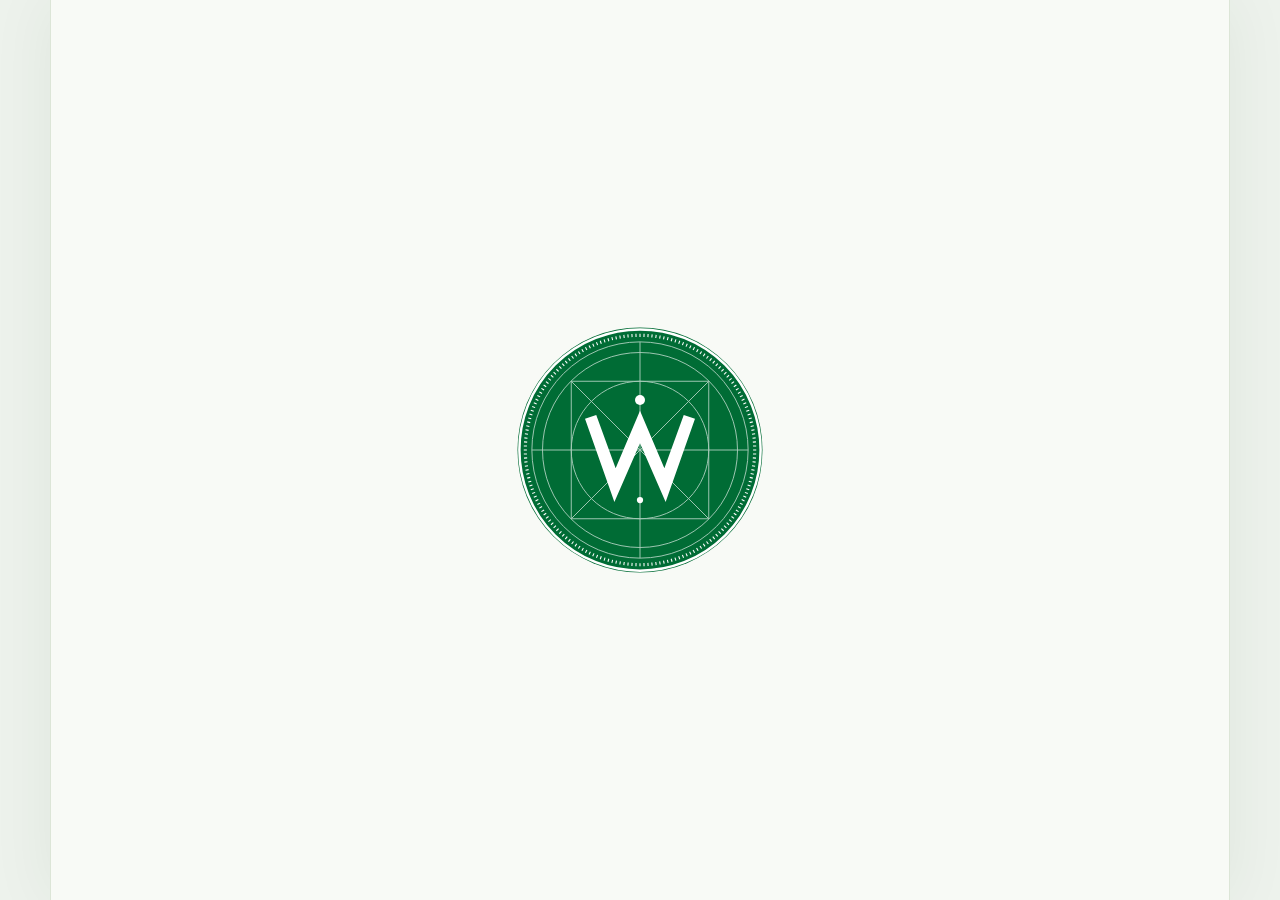
==== commit 1dd3ecf8: "fix restore account bug Signed-off-by: Maher BEN TALEB ALI <maher1.bta@gmail.com>" ====
--- a/index.html
+++ b/index.html
@@ -1419,6 +1419,7 @@
         <div class="modal-content">
           <div class="form-container">
             <form id="importForm" class="form--narrow">
+              <p>Select an existing WIN or Liberdus backup file. Your current accounts will be kept unless you choose to overwrite them.</p>
               <div class="form-group" hidden inert data-win-retired="account-controls">
                 <label hidden for="restoreSourceLocation">Source Location</label>
                 <select hidden id="restoreSourceLocation" class="form-control">
@@ -1447,7 +1448,7 @@
                   type="password"
                   id="importPassword"
                   class="form-control"
-                  placeholder="Enter password for encrypted files"
+                  placeholder="Password used when exporting this file (if any)"
                 />
               </div>
               <div class="form-group">
@@ -1458,16 +1459,16 @@
               </div>
 
               <div class="form-group" id="backupAccountLockGroup" style="display: none;">
-                <label for="backupAccountLock">Backup Account Password</label>
+                <label for="backupAccountLock">Original Wallet Password</label>
                 <input
                   type="password"
                   id="backupAccountLock"
                   class="form-control"
-                  placeholder="Enter password used to lock accounts in backup"
+                  placeholder="Wallet password from the device that created this backup"
                 />
               </div>
               <div class="form-actions">
-                <button type="submit" id="restoreSubmitButton" class="btn btn--primary btn--pill btn--full" disabled>Load Account</button>
+                <button type="submit" id="restoreSubmitButton" class="btn btn--primary btn--pill btn--full" disabled>Restore Account</button>
               </div>
               <div class="form-group" hidden inert data-win-retired="account-controls">
                 <label>
@@ -1496,6 +1497,12 @@
                 </div>
               </div>
             </form>
+            <div id="restoreResult" hidden class="form--narrow" role="status" aria-live="polite">
+              <h2>Account restored</h2>
+              <p id="restoreResultMessage"></p>
+              <p id="restoreNetworkNote" hidden></p>
+              <button type="button" id="continueAfterRestore" class="btn btn--primary btn--pill btn--full">Continue to sign in</button>
+            </div>
           </div>
         </div>
         <a class="last-item" href="#"> </a>
--- a/styles.css
+++ b/styles.css
@@ -0,0 +1,12968 @@
+/* =============================================
+   Liberdus styles.css
+   Architecture: ITCSS-style layering (docs/css-architecture.md)
+   Layers: Settings, Tools, Generic, Elements, Objects, Components, Utilities
+   Note: Organizational headers only; no visual changes
+   ============================================= */
+
+/* Self-hosted Inter variable font; SIL OFL 1.1 license in fonts/LICENSE.txt. */
+@font-face {
+  font-family: 'Inter';
+  font-style: normal;
+  font-weight: 400 700;
+  font-display: swap;
+  src: url('./fonts/inter-latin.woff2') format('woff2');
+  unicode-range: U+0000-00FF, U+0131, U+0152-0153, U+02BB-02BC, U+02C6, U+02DA,
+    U+02DC, U+0304, U+0308, U+0329, U+2000-206F, U+20AC, U+2122, U+2191, U+2193,
+    U+2212, U+2215, U+FEFF, U+FFFD;
+}
+
+@font-face {
+  font-family: 'Inter';
+  font-style: normal;
+  font-weight: 400 700;
+  font-display: swap;
+  src: url('./fonts/inter-latin-ext.woff2') format('woff2');
+  unicode-range: U+0100-02BA, U+02BD-02C5, U+02C7-02CC, U+02CE-02D7, U+02DD-02FF,
+    U+0304, U+0308, U+0329, U+1D00-1DBF, U+1E00-1E9F, U+1EF2-1EFF, U+2020,
+    U+20A0-20AB, U+20AD-20C0, U+2113, U+2C60-2C7F, U+A720-A7FF;
+}
+
+/* ========== Settings (tokens/variables) ========== */
+/* Unstake lock info under the Unstake button */
+#unstake-lock-info,
+.unstake-lock-info {
+  font-size: 0.85em;
+  color: #dc3545;
+  margin-top: 6px;
+  min-height: 1em; /* keep layout stable when empty */
+}
+:root {
+  /* Original color tokens (keeping your existing values) */
+  --border-color: #dee2e6;
+  --background-color: white;
+  --hover-background: #d8d9da;
+  --hover-background-purple: rgba(61, 61, 206, 0.08);
+  --focus-ring-primary: 0 0 0 2px rgba(61, 61, 206, 0.1);
+  --elev-1: 0 1px 3px rgba(0, 0, 0, 0.05);
+  --elev-2: 0 2px 10px rgba(0, 0, 0, 0.1);
+  --text-color: #1c1c21;
+  --secondary-text-color: #65676b;
+  --highlight-color: rgba(216, 119, 0, 0.444);
+  --input-background: #e4e6e9;
+  --hover-background-dark: #d0d2d6;
+  --primary-color: #3d3dce;
+  --primary-hover: #3535b8;
+  --danger-color: #dc3545;
+  --success-color: #28a745;
+  --warning-color: #ef6c00;
+  --secondary-warning-color: #ffc107; /* Yellow color for secondary warnings (e.g., incomplete/newly imported contacts) */
+  --info-color: #0066cc;
+  --light-color: #f8f9fa;
+  --dark-color: #343a40;
+  --button-background: #f8f9fa;
+  --button-text: #1c1c21;
+  --button-hover-background: #e4e6e9;
+
+  /* Icon SVGs */
+  --icon-phone: url("data:image/svg+xml,%3Csvg xmlns='http://www.w3.org/2000/svg' width='24' height='24' viewBox='0 0 24 24' fill='none' stroke='currentColor' stroke-width='2' stroke-linecap='round' stroke-linejoin='round'%3E%3Cpath d='M22 16.92v3a2 2 0 0 1-2.18 2 19.79 19.79 0 0 1-8.63-3.07 19.5 19.5 0 0 1-6-6 19.79 19.79 0 0 1-3.07-8.67A2 2 0 0 1 4.11 2h3a2 2 0 0 1 2 1.72 12.84 12.84 0 0 0 .7 2.81 2 2 0 0 1-.45 2.11L8.09 9.91a16 16 0 0 0 6 6l1.27-1.27a2 2 0 0 1 2.11-.45 12.84 12.84 0 0 0 2.81.7A2 2 0 0 1 22 16.92z'%3E%3C/path%3E%3C/svg%3E");
+  --icon-chat: url("data:image/svg+xml,%3Csvg xmlns='http://www.w3.org/2000/svg' width='24' height='24' viewBox='0 0 24 24' fill='none' stroke='currentColor' stroke-width='2' stroke-linecap='round' stroke-linejoin='round'%3E%3Cpath d='M21 15a2 2 0 0 1-2 2H7l-4 4V5a2 2 0 0 1 2-2h14a2 2 0 0 1 2 2z'%3E%3C/path%3E%3C/svg%3E");
+  --icon-contacts: url("data:image/svg+xml,%3Csvg xmlns='http://www.w3.org/2000/svg' width='24' height='24' viewBox='0 0 24 24' fill='none' stroke='currentColor' stroke-width='2' stroke-linecap='round' stroke-linejoin='round'%3E%3Cpath d='M17 21v-2a4 4 0 0 0-4-4H5a4 4 0 0 0-4 4v2'%3E%3C/path%3E%3Ccircle cx='9' cy='7' r='4'%3E%3C/circle%3E%3Cpath d='M23 21v-2a4 4 0 0 0-3-3.87'%3E%3C/path%3E%3Cpath d='M16 3.13a4 4 0 0 1 0 7.75'%3E%3C/path%3E%3C/svg%3E");
+  --icon-clock: url("data:image/svg+xml,%3Csvg xmlns='http://www.w3.org/2000/svg' width='24' height='24' viewBox='0 0 24 24' fill='none' stroke='currentColor' stroke-width='2' stroke-linecap='round' stroke-linejoin='round'%3E%3Ccircle cx='12' cy='12' r='10'%3E%3C/circle%3E%3Cpolyline points='12 6 12 12 16 14'%3E%3C/polyline%3E%3C/svg%3E");
+  --icon-info: url("data:image/svg+xml,%3Csvg xmlns='http://www.w3.org/2000/svg' width='24' height='24' viewBox='0 0 24 24' fill='none' stroke='currentColor' stroke-width='2' stroke-linecap='round' stroke-linejoin='round'%3E%3Ccircle cx='12' cy='12' r='10'%3E%3C/circle%3E%3Cline x1='12' y1='16' x2='12' y2='12'%3E%3C/line%3E%3Cline x1='12' y1='8' x2='12.01' y2='8'%3E%3C/line%3E%3C/svg%3E");
+  --icon-bridge: url("data:image/svg+xml,%3Csvg xmlns='http://www.w3.org/2000/svg' width='24' height='24' viewBox='0 0 24 24' fill='none' stroke='currentColor' stroke-width='2' stroke-linecap='round' stroke-linejoin='round'%3E%3Cpath d='M7 8l-4 4 4 4'%3E%3C/path%3E%3Cpath d='M17 8l4 4-4 4'%3E%3C/path%3E%3Cpath d='M3 12h18'%3E%3C/path%3E%3C/svg%3E");
+  --icon-dao: url("data:image/svg+xml,%3Csvg xmlns='http://www.w3.org/2000/svg' width='24' height='24' viewBox='0 0 24 24' fill='none' stroke='currentColor' stroke-width='2' stroke-linecap='round' stroke-linejoin='round'%3E%3Cpath d='m9 12 2 2 4-4'/%3E%3Cpath d='M5 7c0-1.1.9-2 2-2h10a2 2 0 0 1 2 2v12H5V7Z'/%3E%3Cpath d='M22 19H2'/%3E%3C/svg%3E");
+  --icon-download: url("data:image/svg+xml,%3Csvg xmlns='http://www.w3.org/2000/svg' width='24' height='24' viewBox='0 0 24 24' fill='none' stroke='currentColor' stroke-width='2' stroke-linecap='round' stroke-linejoin='round'%3E%3Cpath d='M21 15v4a2 2 0 0 1-2 2H5a2 2 0 0 1-2-2v-4'%3E%3C/path%3E%3Cpolyline points='7,10 12,15 17,10'%3E%3C/polyline%3E%3Cline x1='12' y1='15' x2='12' y2='3'%3E%3C/line%3E%3C/svg%3E");
+  --icon-share: url("data:image/svg+xml,%3Csvg xmlns='http://www.w3.org/2000/svg' width='24' height='24' viewBox='0 0 24 24' fill='none' stroke='currentColor' stroke-width='2' stroke-linecap='round' stroke-linejoin='round'%3E%3Ccircle cx='18' cy='5' r='3'%3E%3C/circle%3E%3Ccircle cx='6' cy='12' r='3'%3E%3C/circle%3E%3Ccircle cx='18' cy='19' r='3'%3E%3C/circle%3E%3Cline x1='8.59' y1='13.51' x2='15.42' y2='17.49'%3E%3C/line%3E%3Cline x1='15.41' y1='6.51' x2='8.59' y2='10.49'%3E%3C/line%3E%3C/svg%3E");
+  --icon-location: url("data:image/svg+xml,%3Csvg xmlns='http://www.w3.org/2000/svg' width='24' height='24' viewBox='0 0 24 24' fill='none' stroke='currentColor' stroke-width='2' stroke-linecap='round' stroke-linejoin='round'%3E%3Cpath d='M20 10c0 4.993-5.539 10.193-7.399 11.799a1 1 0 0 1-1.202 0C9.539 20.193 4 14.993 4 10a8 8 0 0 1 16 0'%3E%3C/path%3E%3Ccircle cx='12' cy='10' r='3'%3E%3C/circle%3E%3C/svg%3E");
+  --icon-location-white: url("data:image/svg+xml,%3Csvg xmlns='http://www.w3.org/2000/svg' width='24' height='24' viewBox='0 0 24 24' fill='none' stroke='%23ffffff' stroke-width='2' stroke-linecap='round' stroke-linejoin='round'%3E%3Cpath d='M20 10c0 4.993-5.539 10.193-7.399 11.799a1 1 0 0 1-1.202 0C9.539 20.193 4 14.993 4 10a8 8 0 0 1 16 0'%3E%3C/path%3E%3Ccircle cx='12' cy='10' r='3'%3E%3C/circle%3E%3C/svg%3E");
+  --icon-file-image: url("data:image/svg+xml,%3Csvg xmlns='http://www.w3.org/2000/svg' width='24' height='24' viewBox='0 0 24 24' fill='none' stroke='currentColor' stroke-width='2' stroke-linecap='round' stroke-linejoin='round'%3E%3Crect x='3' y='3' width='18' height='18' rx='2' ry='2'%3E%3C/rect%3E%3Ccircle cx='8.5' cy='8.5' r='1.5'%3E%3C/circle%3E%3Cpolyline points='21,15 16,10 5,21'%3E%3C/polyline%3E%3C/svg%3E");
+  --icon-file-audio: url("data:image/svg+xml,%3Csvg xmlns='http://www.w3.org/2000/svg' width='24' height='24' viewBox='0 0 24 24' fill='none' stroke='currentColor' stroke-width='2' stroke-linecap='round' stroke-linejoin='round'%3E%3Cpath d='M9 18V5l12-2v13'%3E%3C/path%3E%3Ccircle cx='6' cy='18' r='3'%3E%3C/circle%3E%3Ccircle cx='18' cy='16' r='3'%3E%3C/circle%3E%3C/svg%3E");
+  --icon-file-video: url("data:image/svg+xml,%3Csvg xmlns='http://www.w3.org/2000/svg' width='24' height='24' viewBox='0 0 24 24' fill='none' stroke='currentColor' stroke-width='2' stroke-linecap='round' stroke-linejoin='round'%3E%3Cpolygon points='23 7 16 12 23 17 23 7'%3E%3C/polygon%3E%3Crect x='1' y='5' width='15' height='14' rx='2' ry='2'%3E%3C/rect%3E%3C/svg%3E");
+  --icon-file-pdf: url("data:image/svg+xml,%3Csvg xmlns='http://www.w3.org/2000/svg' width='24' height='24' viewBox='0 0 24 24' fill='none' stroke='currentColor' stroke-width='2' stroke-linecap='round' stroke-linejoin='round'%3E%3Cpath d='M14 2H6a2 2 0 0 0-2 2v16a2 2 0 0 0 2 2h12a2 2 0 0 0 2-2V8z'%3E%3C/path%3E%3Cpolyline points='14,2 14,8 20,8'%3E%3C/polyline%3E%3Cline x1='16' y1='13' x2='8' y2='13'%3E%3C/line%3E%3Cline x1='16' y1='17' x2='8' y2='17'%3E%3C/line%3E%3Cpolyline points='10,9 9,9 8,9'%3E%3C/polyline%3E%3C/svg%3E");
+  --icon-file-text: url("data:image/svg+xml,%3Csvg xmlns='http://www.w3.org/2000/svg' width='24' height='24' viewBox='0 0 24 24' fill='none' stroke='currentColor' stroke-width='2' stroke-linecap='round' stroke-linejoin='round'%3E%3Cpath d='M14 2H6a2 2 0 0 0-2 2v16a2 2 0 0 0 2 2h12a2 2 0 0 0 2-2V8z'%3E%3C/path%3E%3Cpolyline points='14,2 14,8 20,8'%3E%3C/polyline%3E%3Cline x1='16' y1='13' x2='8' y2='13'%3E%3C/line%3E%3Cline x1='16' y1='17' x2='8' y2='17'%3E%3C/line%3E%3Cline x1='10' y1='9' x2='8' y2='9'%3E%3C/line%3E%3C/svg%3E");
+  --icon-file: url("data:image/svg+xml,%3Csvg xmlns='http://www.w3.org/2000/svg' width='24' height='24' viewBox='0 0 24 24' fill='none' stroke='currentColor' stroke-width='2' stroke-linecap='round' stroke-linejoin='round'%3E%3Cpath d='M13 2H6a2 2 0 0 0-2 2v16a2 2 0 0 0 2 2h12a2 2 0 0 0 2-2V9z'%3E%3C/path%3E%3Cpolyline points='13,2 13,9 20,9'%3E%3C/polyline%3E%3C/svg%3E");
+  --icon-camera: url("data:image/svg+xml,%3Csvg xmlns='http://www.w3.org/2000/svg' width='24' height='24' viewBox='0 0 24 24' fill='none' stroke='currentColor' stroke-width='2' stroke-linecap='round' stroke-linejoin='round'%3E%3Cpath d='M23 19a2 2 0 0 1-2 2H3a2 2 0 0 1-2-2V8a2 2 0 0 1 2-2h4l2-3h6l2 3h4a2 2 0 0 1 2 2z'%3E%3C/path%3E%3Ccircle cx='12' cy='13' r='4'%3E%3C/circle%3E%3C/svg%3E");
+  --icon-eye: url("data:image/svg+xml,%3Csvg xmlns='http://www.w3.org/2000/svg' width='24' height='24' viewBox='0 0 24 24' fill='none' stroke='currentColor' stroke-width='2' stroke-linecap='round' stroke-linejoin='round'%3E%3Cpath d='M1 12s4-8 11-8 11 8 11 8-4 8-11 8-11-8-11-8z'%3E%3C/path%3E%3Ccircle cx='12' cy='12' r='3'%3E%3C/circle%3E%3C/svg%3E");
+  --icon-menu: url("data:image/svg+xml,%3Csvg xmlns='http://www.w3.org/2000/svg' width='24' height='24' viewBox='0 0 24 24' fill='none' stroke='currentColor' stroke-width='2' stroke-linecap='round' stroke-linejoin='round'%3E%3Ccircle cx='12' cy='5' r='1'%3E%3C/circle%3E%3Ccircle cx='12' cy='12' r='1'%3E%3C/circle%3E%3Ccircle cx='12' cy='19' r='1'%3E%3C/circle%3E%3C/svg%3E");
+  --icon-send-money: url("data:image/svg+xml,%3Csvg xmlns='http://www.w3.org/2000/svg' width='24' height='24' viewBox='0 0 24 24' fill='none' stroke='currentColor' stroke-width='2' stroke-linecap='round' stroke-linejoin='round'%3E%3Cline x1='12' y1='1' x2='12' y2='23'%3E%3C/line%3E%3Cpath d='M17 5H9.5a3.5 3.5 0 0 0 0 7h5a3.5 3.5 0 0 1 0 7H6'%3E%3C/path%3E%3C/svg%3E");
+  --icon-checkbox-empty: url("data:image/svg+xml,%3Csvg xmlns='http://www.w3.org/2000/svg' width='24' height='24' viewBox='0 0 24 24' fill='none' stroke='currentColor' stroke-width='2' stroke-linecap='round' stroke-linejoin='round'%3E%3Crect x='3' y='3' width='18' height='18' rx='2' ry='2'%3E%3C/rect%3E%3C/svg%3E");
+  --icon-checkbox-checked: url("data:image/svg+xml,%3Csvg xmlns='http://www.w3.org/2000/svg' width='24' height='24' viewBox='0 0 24 24' fill='none' stroke='currentColor' stroke-width='2' stroke-linecap='round' stroke-linejoin='round'%3E%3Crect x='3' y='3' width='18' height='18' rx='2' ry='2'%3E%3C/rect%3E%3Cpolyline points='9 12 11 14 15 10'%3E%3C/polyline%3E%3C/svg%3E");
+  --icon-sign-out: url("data:image/svg+xml,%3Csvg xmlns='http://www.w3.org/2000/svg' width='24' height='24' viewBox='0 0 24 24' fill='none' stroke='%23dc3545' stroke-width='2' stroke-linecap='round' stroke-linejoin='round'%3E%3Cpath d='M9 21H5a2 2 0 0 1-2-2V5a2 2 0 0 1 2-2h4'%3E%3C/path%3E%3Cpolyline points='16,17 21,12 16,7'%3E%3C/polyline%3E%3Cline x1='21' y1='12' x2='9' y2='12'%3E%3C/line%3E%3C/svg%3E");
+
+  /* Typography tokens */
+  --font-primary: 'Inter', -apple-system, BlinkMacSystemFont, 'Segoe UI', Roboto,
+    'Helvetica Neue', Arial, sans-serif;
+  --font-monospace: monospace;
+  --font-size-xs: 12px;
+  --font-size-sm: 14px;
+  --font-size-base: 16px;
+  --font-size-lg: 20px;
+  --font-size-xl: 24px;
+  --font-size-xxl: 48px;
+  --font-weight-normal: 400;
+  --font-weight-medium: 500;
+  --font-weight-semibold: 600;
+  --font-weight-bold: 700;
+
+  /* Icon/button tokens */
+  --icon-size-20: 20px;
+  --icon-size-24: 24px;
+  --icon-button-width: 30px;
+  --icon-button-height: 40px;
+  --icon-button-radius: 8px;
+  --icon-opacity-default: 0.7;
+  --icon-opacity-hover: 1;
+
+  /* Overlay/modal tokens */
+  --overlay-backdrop-color: rgba(0, 0, 0, 0.5);
+  --overlay-border-radius: 8px;
+  --overlay-shadow: 0 4px 15px rgba(0, 0, 0, 0.2);
+  --overlay-shadow-large: 0 10px 40px rgba(0, 0, 0, 0.3);
+  --overlay-z-index-base: 1000;
+  --overlay-z-index-high: 9999;
+  --overlay-transition: opacity 0.2s ease-in-out;
+
+  /* Shadows and skeletons */
+  --shadow-primary: 0 4px 12px rgba(61, 61, 206, 0.3);
+  --skeleton-bg: #e0e0e0;
+  --surface-muted: #f0f0f0;
+  --muted-text-color: #999;
+
+  /* Additional tokens for consistent tints and system chrome */
+  --primary-tint-12: rgba(61, 61, 206, 0.12);
+  --primary-tint-20: rgba(61, 61, 206, 0.2);
+  --primary-tint-04: rgba(61, 61, 206, 0.04);
+  --primary-tint-40: rgba(61, 61, 206, 0.4);
+  --primary-tint-60: rgba(61, 61, 206, 0.6);
+  --scrollbar-thumb: rgba(0, 0, 0, 0.3);
+  --scrollbar-track: rgba(0, 0, 0, 0.05);
+  --elev-3: 0 4px 8px rgba(0, 0, 0, 0.1);
+
+  /* Extended palette */
+  --neutral-600: #666;
+  --primary-muted: #8a8ad8; /* Slightly desaturated primary */
+  --accent-bright-blue: #4a4aff;
+  --accent-blue-10: rgba(0, 123, 255, 0.1);
+  --accent-blue-20: rgba(0, 123, 255, 0.2);
+  --danger-strong: #c82333;
+  --surface-accent: #ccd3e0;
+  --skeleton-pulse-bg: #d0d0d0;
+}
+
+/* ========== Generic (reset/normalize, globals) ========== */
+
+/* ========== Screen/Modal Base Layout ========== */
+
+/* Shared scrollbar styles for screens and modals */
+.app-screen::-webkit-scrollbar,
+.modal::-webkit-scrollbar {
+  width: 6px;
+}
+
+.app-screen::-webkit-scrollbar-track,
+.modal::-webkit-scrollbar-track {
+  background: transparent;
+}
+
+.app-screen::-webkit-scrollbar-thumb,
+.modal::-webkit-scrollbar-thumb {
+  background-color: rgba(0, 0, 0, 0.2);
+  border-radius: 3px;
+}
+
+.app-screen::-webkit-scrollbar-thumb:hover,
+.modal::-webkit-scrollbar-thumb:hover {
+  background-color: rgba(0, 0, 0, 0.3);
+}
+
+/* Base screen layout */
+.app-screen {
+  flex: 1;
+  display: none;
+  padding: 0;
+  overflow-y: auto;
+  position: relative;
+  padding-bottom: env(safe-area-inset-bottom, 0px);
+  margin-bottom: env(safe-area-inset-bottom, 0px);
+}
+
+.app-screen.active {
+  display: block;
+}
+
+/* Screen-specific padding for main screens */
+#contactsScreen,
+#chatsScreen,
+#walletScreen {
+  padding-bottom: 80px;
+}
+
+/* Toast close button for error toasts */
+.toast-close-btn {
+  background: transparent;
+  border: none;
+  color: #fff;
+  font-size: 1.5em;
+  font-weight: bold;
+  cursor: pointer;
+  opacity: 0.7;
+  transition: opacity 0.2s;
+  z-index: 1;
+  padding: 0;
+  line-height: 1;
+  position: absolute;
+  top: 8px;
+  right: 12px;
+}
+
+.toast-close-btn:hover,
+.toast-close-btn:focus {
+  opacity: 1;
+  outline: none;
+}
+
+* {
+  margin: 0;
+  padding: 0;
+  box-sizing: border-box;
+}
+
+body {
+  min-height: 100dvh;
+  display: flex;
+  justify-content: center;
+  align-items: center;
+  font-family: var(--font-primary);
+  font-variant-ligatures: no-contextual;
+background-color: var(--surface-muted);
+  padding: env(safe-area-inset-top, 0px) env(safe-area-inset-right, 0px) env(safe-area-inset-bottom, 0px)
+    env(safe-area-inset-left, 0px);
+  margin: 0;
+  scrollbar-width: thin;
+  scrollbar-color: var(--scrollbar-thumb) var(--scrollbar-track);
+}
+
+/* Refined Scrollbar Styling */
+/* For Webkit browsers (Chrome, Safari, newer versions of Opera) */
+.app-screen::-webkit-scrollbar,
+.messages-container::-webkit-scrollbar,
+.modal::-webkit-scrollbar,
+#chatsScreen::-webkit-scrollbar,
+#contactsScreen::-webkit-scrollbar,
+#walletScreen::-webkit-scrollbar,
+.chat-list::-webkit-scrollbar,
+#chatList::-webkit-scrollbar,
+.container::-webkit-scrollbar,
+body::-webkit-scrollbar {
+  width: 6px; /* Slightly thinner for elegance */
+  height: 6px;
+}
+
+.app-screen::-webkit-scrollbar-track,
+.messages-container::-webkit-scrollbar-track,
+.modal::-webkit-scrollbar-track,
+#chatsScreen::-webkit-scrollbar-track,
+#contactsScreen::-webkit-scrollbar-track,
+#walletScreen::-webkit-scrollbar-track,
+.chat-list::-webkit-scrollbar-track,
+#chatList::-webkit-scrollbar-track,
+.container::-webkit-scrollbar-track,
+body::-webkit-scrollbar-track {
+  background: transparent; /* Completely transparent track */
+  margin: 4px 0; /* Add some margin for a floating effect */
+}
+
+.app-screen::-webkit-scrollbar-thumb,
+.messages-container::-webkit-scrollbar-thumb,
+.modal::-webkit-scrollbar-thumb,
+#chatsScreen::-webkit-scrollbar-thumb,
+#contactsScreen::-webkit-scrollbar-thumb,
+#walletScreen::-webkit-scrollbar-thumb,
+.chat-list::-webkit-scrollbar-thumb,
+#chatList::-webkit-scrollbar-thumb,
+.container::-webkit-scrollbar-thumb,
+body::-webkit-scrollbar-thumb {
+  background-color: rgba(0, 0, 0, 0.2); /* Lighter for subtlety */
+  border-radius: 10px;
+  border: 1px solid transparent; /* Thinner border */
+  background-clip: padding-box;
+  transition: background-color 0.3s ease; /* Smooth transition on hover */
+}
+
+.app-screen::-webkit-scrollbar-thumb:hover,
+.messages-container::-webkit-scrollbar-thumb:hover,
+.modal::-webkit-scrollbar-thumb:hover,
+#chatsScreen::-webkit-scrollbar-thumb:hover,
+#contactsScreen::-webkit-scrollbar-thumb:hover,
+#walletScreen::-webkit-scrollbar-thumb:hover,
+.chat-list::-webkit-scrollbar-thumb:hover,
+#chatList::-webkit-scrollbar-thumb:hover,
+.container::-webkit-scrollbar-thumb:hover,
+body::-webkit-scrollbar-thumb:hover {
+  background-color: var(--primary-tint-40); /* Brand color on hover with transparency */
+}
+
+/* For Firefox */
+.app-screen,
+.messages-container,
+.modal,
+#chatsScreen,
+#contactsScreen,
+#walletScreen,
+.chat-list,
+#chatList,
+.container,
+body {
+  scrollbar-width: thin;
+  scrollbar-color: rgba(0, 0, 0, 0.2) transparent;
+}
+
+/* Specific styling for chat list container */
+.chat-list::-webkit-scrollbar,
+#chatList::-webkit-scrollbar {
+  width: 8px;
+  height: 8px;
+}
+
+.chat-list::-webkit-scrollbar-track,
+#chatList::-webkit-scrollbar-track {
+  background: rgba(0, 0, 0, 0.05);
+  border-radius: 10px;
+}
+
+.chat-list::-webkit-scrollbar-thumb,
+#chatList::-webkit-scrollbar-thumb {
+  background-color: rgba(0, 0, 0, 0.3);
+  border-radius: 10px;
+  border: 2px solid transparent;
+  background-clip: padding-box;
+}
+
+.chat-list::-webkit-scrollbar-thumb:hover,
+#chatList::-webkit-scrollbar-thumb:hover {
+  background-color: var(--overlay-backdrop-color);
+}
+
+/* For Firefox */
+.chat-list,
+#chatList {
+  scrollbar-width: thin;
+  scrollbar-color: var(--scrollbar-thumb) var(--scrollbar-track);
+}
+
+/* Direct targeting of the container */
+.container::-webkit-scrollbar {
+  width: 8px;
+  height: 8px;
+}
+
+.container::-webkit-scrollbar-track {
+  background: rgba(0, 0, 0, 0.05);
+  border-radius: 10px;
+}
+
+.container::-webkit-scrollbar-thumb {
+  background-color: rgba(0, 0, 0, 0.3);
+  border-radius: 10px;
+  border: 2px solid transparent;
+  background-clip: padding-box;
+}
+
+.container::-webkit-scrollbar-thumb:hover {
+  background-color: var(--overlay-backdrop-color);
+}
+
+.container {
+  background-color: var(--background-color);
+  border-radius: 8px;
+  box-shadow: var(--elev-2);
+  text-align: center;
+  display: flex;
+  flex-direction: column;
+  position: relative;
+  overflow: clip;
+  /* for firefox */
+  scrollbar-width: thin;
+  scrollbar-color: var(--scrollbar-thumb) var(--scrollbar-track);
+}
+
+@media (max-width: 768px) {
+  .container {
+    width: 100%;
+    height: 100dvh;
+    border-radius: 0;
+  }
+
+  body {
+    padding: 0;
+    background-color: var(--background-color);
+  }
+}
+
+@media (min-width: 769px) {
+  .container {
+    width: 400px;
+    height: 800px;
+  }
+}
+
+/* Prevent touch bubbling up to document */
+html,
+body {
+  touch-action: none; /* Prevent touch scroll gestures on document */
+}
+
+.boot-splash {
+  position: absolute;
+  inset: 0;
+  z-index: 20;
+  display: flex;
+  overflow: hidden;
+  align-items: center;
+  justify-content: center;
+  padding: 2rem;
+  background-color: var(--background-color);
+}
+
+.boot-splash-halo {
+  position: absolute;
+  top: 50%;
+  left: 50%;
+  width: 318px;
+  height: 318px;
+  border-radius: 50%;
+  background: var(--primary-tint-12);
+  opacity: 0;
+  transform: translate(-50%, -50%) scale(0.74);
+}
+
+.boot-splash.is-ready .boot-splash-halo {
+  animation: boot-splash-halo 1.35s ease-in-out both;
+}
+
+.boot-splash-logo {
+  position: relative;
+  z-index: 1;
+  width: 250px;
+  height: 250px;
+  object-fit: contain;
+  transform-origin: center;
+  will-change: transform;
+}
+
+.boot-splash-name {
+  position: absolute;
+  top: calc(50% + 155px);
+  left: 0;
+  right: 0;
+  z-index: 1;
+  margin-bottom: 0;
+}
+
+.boot-splash-title-text,
+#welcomeBrandTitle {
+  display: inline-block;
+  transform-origin: center;
+}
+
+.boot-splash-title-text {
+  opacity: 0;
+  will-change: transform;
+}
+
+.boot-splash.is-ready .boot-splash-title-text {
+  animation: boot-splash-title 1.35s ease-in-out both;
+}
+
+.boot-splash.is-handoff .boot-splash-halo {
+  opacity: 0;
+  animation: none;
+}
+
+.welcome-screen.is-booting {
+  visibility: hidden;
+  pointer-events: none;
+}
+
+@keyframes boot-splash-halo {
+  0%,
+  100% {
+    opacity: 0;
+    transform: translate(-50%, -50%) scale(0.74);
+  }
+
+  50% {
+    opacity: 0.8;
+    transform: translate(-50%, -50%) scale(1.08);
+  }
+}
+
+@keyframes boot-splash-title {
+  0%,
+  35% {
+    opacity: 0;
+  }
+
+  50%,
+  100% {
+    opacity: 1;
+  }
+}
+
+.welcome-screen {
+  flex: 1;
+  display: flex;
+  flex-direction: column;
+  justify-content: flex-start;
+  align-items: center;
+  padding: 2rem;
+  padding-bottom: calc(2rem + env(safe-area-inset-bottom, 0px));
+  overflow-y: auto;
+  overflow-x: hidden;
+  -webkit-overflow-scrolling: touch;
+  min-height: 0;
+}
+
+.welcome-screen .welcome-buttons {
+  display: flex;
+  flex-direction: column;
+  align-items: center;
+  gap: 10px;
+  margin-top: 20px;
+}
+
+.welcome-screen .welcome-buttons button {
+  width: 358px;
+  height: 48px;
+  margin: 0;
+  border-radius: 24px;
+  font-family: var(--font-primary);
+  font-size: var(--font-size-base);
+  font-weight: var(--font-weight-bold);
+  line-height: 24px;
+  min-width: 84px;
+  max-width: 480px;
+  padding: 0 20px;
+  text-align: center;
+}
+
+.welcome-screen .welcome-buttons button.btn.btn--primary {
+  background-color: var(--primary-color);
+  color: var(--background-color);
+  border: none;
+}
+
+.welcome-screen .welcome-buttons button.btn.btn--secondary {
+  background-color: var(--hover-background);
+  color: var(--text-color);
+  border: none;
+}
+
+.welcome-screen .welcome-buttons button:hover {
+  opacity: 0.9;
+}
+
+.welcome-version {
+  flex: none;
+  margin-top: auto;
+  padding-top: 28px;
+  color: var(--muted-text-color);
+  font-size: 0.8rem;
+  text-align: center;
+}
+
+.header {
+  display: none;
+  align-items: center;
+  width: 100%;
+  /* padding only on the sides */
+  padding: 0 16px;
+  background-color: var(--background-color);
+  color: var(--text-color);
+  position: sticky;
+  top: env(safe-area-inset-top, 0);
+  /* z-index: 1000; */
+  margin-top: env(safe-area-inset-top, 0);
+}
+
+#logo {
+  display: flex;
+  align-items: center;
+  height: 100%;
+}
+
+#logo img {
+  width: 40px;
+  height: 40px;
+  object-fit: contain;
+}
+
+.logo-link {
+  display: block;
+  text-decoration: none;
+}
+
+.logo-link:hover {
+  opacity: 0.8;
+}
+
+.header.active {
+  height: 56px;
+  /* only want margin-top on desktop */
+  @media (min-width: 769px) {
+    margin-top: 16px;
+  }
+  display: flex;
+  justify-content: space-between;
+  align-items: center;
+}
+
+.app-name-container {
+  display: flex;
+  align-items: center;
+  gap: 8px;
+  cursor: pointer;
+  max-width: calc(100% - 140px);
+  overflow: hidden;
+}
+
+.app-name-avatar {
+  width: 40px;
+  height: 40px;
+  border-radius: 50%;
+  flex-shrink: 0;
+  overflow: hidden;
+  display: flex;
+  align-items: center;
+  justify-content: center;
+  background-color: var(--light-color);
+}
+
+.app-name-avatar svg {
+  width: 100%;
+  height: 100%;
+  display: block;
+}
+
+.app-name {
+  font-family: var(--font-primary);
+  font-size: var(--font-size-lg);
+  font-weight: var(--font-weight-semibold);
+  color: var(--text-color);
+  overflow: hidden;
+  text-overflow: ellipsis;
+  white-space: nowrap;
+  cursor: pointer;
+}
+
+.app-name.is-private {
+  color: var(--danger-color);
+}
+
+.header-icons {
+  display: flex;
+  gap: 8px; /* Match chat modal header actions spacing */
+  align-items: center;
+}
+
+/* Make main header icon buttons match chat modal sizing (30x40 touch targets) */
+.header-icons .icon-button {
+  width: var(--icon-button-width);
+  height: var(--icon-button-height);
+  min-width: var(--icon-button-width);
+  min-height: var(--icon-button-height);
+  padding: 5px; /* Prevent `::before` icons (e.g. settings/menu) from being clipped */
+}
+
+.header-icons .icon-button[hidden] {
+  display: none;
+}
+
+.icon-button {
+  background: none;
+  border: none;
+  color: var(--muted-text-color);
+  font-size: var(--font-size-lg);
+  cursor: pointer;
+  padding: 5px;
+  border-radius: var(--icon-button-radius);
+  transition: all 0.2s ease;
+  display: flex;
+  align-items: center;
+  justify-content: center;
+  background-position: center;
+  background-repeat: no-repeat;
+  background-size: var(--icon-size-20);
+}
+
+.icon-button:active {
+  transform: translateY(1px);
+}
+
+/* Shared sizing/layout for standard icon buttons used in chat/contact contexts */
+.icon-button.chat-icon,
+.icon-button.add-friend-icon,
+.icon-button.send-money-icon,
+.icon-button.edit-icon,
+.icon-button.phone-icon {
+  width: var(--icon-button-width);
+  height: var(--icon-button-height);
+  padding: 5px;
+  border-radius: var(--icon-button-radius);
+  opacity: var(--icon-opacity-default);
+}
+
+.icon-button#toggleSettings::before {
+  content: '';
+  width: 19px;
+  height: 19px;
+  display: block;
+  background-position: center;
+  background-repeat: no-repeat;
+  background-size: 19px 19px;
+  background-image: url("data:image/svg+xml,%3Csvg xmlns='http://www.w3.org/2000/svg' width='24' height='24' viewBox='0 0 24 24' fill='none' stroke='currentColor' stroke-width='2' stroke-linecap='round' stroke-linejoin='round'%3E%3Ccircle cx='12' cy='12' r='3'%3E%3C/circle%3E%3Cpath d='M19.4 15a1.65 1.65 0 0 0 .33 1.82l.06.06a2 2 0 0 1 0 2.83 2 2 0 0 1-2.83 0l-.06-.06a1.65 1.65 0 0 0-1.82-.33 1.65 1.65 0 0 0-1 1.51V21a2 2 0 0 1-2 2 2 2 0 0 1-2-2v-.09A1.65 1.65 0 0 0 9 19.4a1.65 1.65 0 0 0-1.82.33l-.06.06a2 2 0 0 1-2.83 0 2 2 0 0 1 0-2.83l.06-.06a1.65 1.65 0 0 0 .33-1.82 1.65 1.65 0 0 0-1.51-1H3a2 2 0 0 1-2-2 2 2 0 0 1 2-2h.09A1.65 1.65 0 0 0 4.6 9a1.65 1.65 0 0 0-.33-1.82l-.06-.06a2 2 0 0 1 0-2.83 2 2 0 0 1 2.83 0l.06.06a1.65 1.65 0 0 0 1.82.33H9a1.65 1.65 0 0 0 1-1.51V3a2 2 0 0 1 2-2 2 2 0 0 1 2 2v.09a1.65 1.65 0 0 0 1 1.51 1.65 1.65 0 0 0 1.82-.33l.06-.06a2 2 0 0 1 2.83 0 2 2 0 0 1 0 2.83l-.06.06a1.65 1.65 0 0 0-.33 1.82V9a1.65 1.65 0 0 0 1.51 1H21a2 2 0 0 1 2 2 2 2 0 0 1-2 2h-.09a1.65 1.65 0 0 0-1.51 1Z'%3E%3C/path%3E%3C/svg%3E");
+  margin: 1px;
+}
+
+.icon-button#toggleMenu::before {
+  content: '';
+  width: 20px;
+  height: 20px;
+  display: block;
+  background-position: center;
+  background-repeat: no-repeat;
+  background-image: url("data:image/svg+xml,%3Csvg xmlns='http://www.w3.org/2000/svg' width='24' height='24' viewBox='0 0 24 24' fill='none' stroke='currentColor' stroke-width='2' stroke-linecap='round' stroke-linejoin='round'%3E%3Cline x1='3' y1='12' x2='21' y2='12'%3E%3C/line%3E%3Cline x1='3' y1='6' x2='21' y2='6'%3E%3C/line%3E%3Cline x1='3' y1='18' x2='21' y2='18'%3E%3C/line%3E%3C/svg%3E");
+}
+
+.icon-button#upcomingCallsBtn::before {
+  content: '';
+  width: 19px;
+  height: 19px;
+  display: block;
+  background-position: center;
+  background-repeat: no-repeat;
+  background-size: 19px 19px;
+  background-image: var(--icon-phone);
+  margin: 1px;
+}
+
+.icon-button#daoNotificationsBtn::before {
+  content: '';
+  width: 19px;
+  height: 19px;
+  display: block;
+  background-position: center;
+  background-repeat: no-repeat;
+  background-size: 19px 19px;
+  background-image: var(--icon-dao);
+  margin: 1px;
+}
+
+.icon-button#upcomingCallsBtn.upcoming-calls-glow,
+.icon-button#daoNotificationsBtn.dao-notification-glow {
+  animation: headerIconGlow 1.5s ease-in-out infinite;
+}
+
+@keyframes headerIconGlow {
+  0%, 100% {
+    filter: drop-shadow(0 0 2px var(--primary-color)) drop-shadow(0 0 4px var(--primary-color));
+  }
+  50% {
+    filter: drop-shadow(0 0 6px var(--primary-color)) drop-shadow(0 0 12px var(--primary-color));
+  }
+}
+
+
+.chat-avatar {
+  width: 48px;
+  height: 48px;
+  border-radius: 50%;
+  margin-right: 12px;
+  background-color: var(--light-color);
+  flex-shrink: 0;
+  overflow: hidden;
+  display: flex;
+  align-items: center;
+  justify-content: center;
+}
+
+/* Base chat list styles */
+.chat-list {
+  list-style: none;
+  padding: 0;
+  margin: 0;
+  overflow-y: auto; /* Ensure scrolling is enabled */
+}
+
+/* Search Results Container */
+#searchResults {
+  padding: 0;
+  margin: 0;
+  padding-bottom: 1000px;
+}
+
+/* Contact Search Results Container */
+#contactSearchResults {
+  padding-bottom: 1000px;
+}
+
+/* Search Results List */
+#searchResults .chat-list {
+  padding: 0;
+  margin: 0;
+}
+
+/* Hover effects for both */
+.chat-item:hover {
+  background: var(--hover-background);
+}
+
+.chat-content {
+  flex: 1;
+  min-width: 0;
+}
+
+.chat-header {
+  display: flex;
+  justify-content: space-between;
+  align-items: center;
+  margin-bottom: 4px;
+}
+
+/* Calls list specific enhancements */
+#callsModal .chat-item {
+  position: relative;
+  border-bottom: 1px solid var(--border-color, rgba(0,0,0,0.06));
+}
+
+
+/* Group call styling */
+.group-call {
+  cursor: pointer;
+}
+
+.group-call:hover {
+  background-color: var(--hover-background) !important;
+}
+
+/* Group call avatars */
+.call-group-avatars {
+  display: grid;
+  grid-template-columns: 1fr 1fr;
+  grid-template-rows: 1fr 1fr;
+  gap: 2px;
+  width: 48px;
+  height: 48px;
+  padding: 2px;
+  box-sizing: border-box;
+}
+
+/* Group call participant avatars */
+.call-group-avatars .participant-avatar {
+  width: 100%;
+  height: 100%;
+  border-radius: 50%;
+  overflow: hidden;
+  border: 1px solid var(--border-color);
+  background-color: var(--light-color);
+  display: flex;
+  align-items: center;
+  justify-content: center;
+}
+
+.call-group-avatars .participant-avatar svg {
+  width: 100%;
+  height: 100%;
+}
+
+/* 2 participants: side-by-side */
+.call-group-avatars:has(.participant-avatar:nth-child(2):last-child) {
+  grid-template-columns: 1fr 1fr;
+  grid-template-rows: 1fr;
+  gap: 3px;
+  padding: 6px;
+}
+
+.call-group-avatars:has(.participant-avatar:nth-child(2):last-child) .participant-avatar {
+  width: 16px;
+  height: 16px;
+}
+
+/* 3 participants: triangle layout */
+.call-group-avatars:has(.participant-avatar:nth-child(3):last-child) {
+  grid-template-columns: 1fr 1fr;
+  grid-template-rows: 1fr 1fr;
+  gap: 2px;
+  padding: 4px;
+}
+
+.call-group-avatars:has(.participant-avatar:nth-child(3):last-child) .participant-avatar {
+  width: 16px;
+  height: 16px;
+}
+
+.call-group-avatars:has(.participant-avatar:nth-child(3):last-child) .participant-avatar:nth-child(1) {
+  grid-column: 1;
+  grid-row: 1;
+  justify-self: end;
+  align-self: end;
+}
+
+.call-group-avatars:has(.participant-avatar:nth-child(3):last-child) .participant-avatar:nth-child(2) {
+  grid-column: 2;
+  grid-row: 1;
+  justify-self: start;
+  align-self: end;
+}
+
+.call-group-avatars:has(.participant-avatar:nth-child(3):last-child) .participant-avatar:nth-child(3) {
+  grid-column: 1 / 3;
+  grid-row: 2;
+  justify-self: center;
+  align-self: start;
+}
+
+/* 4+ participants: 2x2 grid */
+.call-group-avatars:has(.participant-avatar:nth-child(4)) .participant-avatar {
+  width: 100%;
+  height: 100%;
+}
+
+#callsModal .chat-name {
+  font-weight: 600;
+  font-size: 0.98rem;
+}
+
+/* Group Call Participants Modal */
+.participants-list {
+  max-height: 300px;
+  overflow-y: auto;
+  margin-bottom: 1rem;
+}
+
+.participant-item {
+  display: flex;
+  align-items: center;
+  padding: 12px;
+  border-radius: 8px;
+  cursor: pointer;
+  transition: background-color 0.2s ease;
+  border: 1px solid var(--border-color);
+  margin-bottom: 8px;
+}
+
+.participant-item:hover {
+  background-color: var(--hover-background);
+}
+
+.participant-item:last-child {
+  margin-bottom: 0;
+}
+
+.participant-item .participant-avatar {
+  width: 40px;
+  height: 40px;
+  border-radius: 50%;
+  background-color: var(--light-color);
+  display: flex;
+  align-items: center;
+  justify-content: center;
+  flex-shrink: 0;
+  overflow: hidden;
+}
+
+.participant-item .participant-avatar svg {
+  width: 36px;
+  height: 36px;
+}
+
+.participant-info {
+  flex: 1;
+  min-width: 0;
+}
+
+.participant-name {
+  font-weight: 500;
+  font-size: 0.95rem;
+  color: var(--text-color);
+}
+
+
+#callsModal .chat-content {
+  padding-right: 64px; /* room for the floating call button */
+}
+
+#callsModal .call-join.call-message-phone-button {
+  position: absolute;
+  right: 16px;
+  top: 50%;
+  transform: translateY(-50%);
+  width: 40px;
+  height: 40px;
+  border-radius: 20px;
+  background-color: var(--primary-color, #3b82f6);
+}
+
+#callsModal .chat-message {
+  display: flex;
+  align-items: center;
+  gap: 8px;
+}
+
+#callsModal .call-time {
+  font-size: 0.88rem;
+  color: var(--secondary-text-color);
+}
+
+#callsModal .call-join.call-message-phone-button.call-join--future {
+  background-color: var(--button-hover-background);
+  opacity: 0.85;
+}
+
+#callsModal .call-join.call-message-phone-button.call-join--active {
+  background-color: var(--success-color);
+}
+
+.chat-name {
+  font-family: var(--font-primary);
+  font-weight: var(--font-weight-semibold);
+  font-size: var(--font-size-base);
+  color: var(--text-color);
+  margin-right: 8px;
+  white-space: nowrap;
+  overflow: hidden;
+  text-overflow: ellipsis;
+}
+
+.chat-time {
+  font-family: var(--font-primary);
+  font-size: var(--font-size-sm);
+  color: var(--secondary-text-color);
+  white-space: nowrap;
+  text-align: right;
+}
+
+#searchResults .chat-message {
+  font-family: var(--font-primary);
+  font-size: var(--font-size-sm);
+  color: var(--secondary-text-color);
+  white-space: normal; /* Allow wrapping */
+  overflow: visible; /* Show overflow (or remove line) */
+  word-break: break-all; /* Allow breaking long words/URLs */
+  text-align: left;
+  /* text-overflow: ellipsis; Removed */
+}
+
+.chat-message {
+  font-family: var(--font-primary);
+  font-size: var(--font-size-sm);
+  color: var(--secondary-text-color);
+  white-space: nowrap;
+  overflow: hidden;
+  text-overflow: ellipsis;
+  text-align: left;
+}
+
+.chat-failed-indicator {
+  display: inline-flex;
+  align-items: center;
+  justify-content: center;
+  width: 16px;
+  height: 16px;
+  margin-right: 6px;
+  border-radius: 50%;
+  background-color: var(--danger-color);
+  color: var(--background-color);
+  font-size: 11px;
+  font-weight: var(--font-weight-bold);
+  line-height: 1;
+  vertical-align: text-bottom;
+}
+
+.chat-unread {
+  background-color: var(--primary-color);
+  color: var(--background-color);
+  font-family: var(--font-primary);
+  font-size: var(--font-size-xs);
+  font-weight: var(--font-weight-semibold);
+  padding: 1px 8px;
+  border-radius: 12px;
+  margin-left: 8px;
+}
+
+/* Orange draft indicator shown when there is a saved draft and no unread messages */
+.chat-draft {
+  display: inline-block;
+  width: 8px;
+  height: 8px;
+  background-color: var(--warning-color);
+  border-radius: 50%;
+  margin-left: 8px;
+  vertical-align: middle;
+}
+
+.contact-incomplete {
+  display: inline-block;
+  width: 8px;
+  height: 8px;
+  background-color: var(--secondary-warning-color);
+  border-radius: 50%;
+  margin-right: 6px;
+  vertical-align: middle;
+}
+
+.empty-state {
+  text-align: center;
+  padding: 2rem;
+  color: var(--secondary-text-color);
+  display: none;
+}
+
+.empty-state > div:first-child {
+  font-size: 2rem;
+  margin-bottom: 1rem;
+}
+
+.empty-state > div:nth-child(2) {
+  font-weight: bold;
+  margin-bottom: 0.5rem;
+}
+
+.empty-state::before {
+  content: '';
+  display: block;
+  width: 48px;
+  height: 48px;
+  margin: 0 auto 1rem;
+  background-position: center;
+  background-repeat: no-repeat;
+  background-size: contain;
+  opacity: 0.5;
+}
+
+#callInviteModal .empty-state {
+  display: none; /* Hidden by default */
+  padding: 0;
+}
+#callInviteModal .empty-state::before {
+  width: 0;
+  height: 0;
+}
+
+/* Chats empty state - using chat bubble SVG */
+#chatsScreen .empty-state::before {
+  background-image: var(--icon-chat);
+}
+
+/* Contacts empty state - using contacts SVG */
+#contactsScreen .empty-state::before {
+  background-image: var(--icon-contacts);
+}
+
+/* Assets empty state - using wallet SVG */
+#walletScreen .empty-state::before {
+  background-image: url("data:image/svg+xml,%3Csvg xmlns='http://www.w3.org/2000/svg' width='24' height='24' viewBox='0 0 24 24' fill='none' stroke='currentColor' stroke-width='2' stroke-linecap='round' stroke-linejoin='round'%3E%3Cpath d='M4 4h16c1.1 0 2 .9 2 2v12c0 1.1-.9 2-2 2H4c-1.1 0-2-.9-2-2V6c0-1.1.9-2 2-2z'/%3E%3Cpath d='M2 10h20'/%3E%3Cpath d='M7 15h0'/%3E%3C/svg%3E");
+}
+
+/* History empty state - using clock SVG */
+#historyModal .empty-state::before {
+  background-image: var(--icon-clock);
+}
+/* Calls empty state - using phone SVG */
+#callsModal .empty-state::before {
+  background-image: var(--icon-phone);
+}
+
+h1 {
+  font-family: var(--font-primary);
+  font-size: 50px;
+  font-weight: var(--font-weight-bold);
+  line-height: 35px;
+  color: var(--text-color);
+  text-align: center;
+  text-shadow: 0px 4px 4px rgba(0, 0, 0, 0.25);
+  margin-bottom: 2rem;
+}
+
+button {
+  padding: 1rem 2rem;
+  font-size: 1.2rem;
+  background-color: #007bff; /* leaving Bootstrap legacy literal; no token use site */
+  color: var(--background-color);
+  border: none;
+  border-radius: 4px;
+  cursor: pointer;
+  transition: background-color 0.3s;
+}
+
+/* Common button hover behavior */
+button:not(:disabled):hover {
+  opacity: 0.9;
+  transition: all 0.2s ease;
+}
+
+/* Button variants – shared base (typography, interaction) */
+.btn {
+  border: none;
+  font-family: var(--font-primary);
+  font-size: var(--font-size-base);
+  font-weight: var(--font-weight-bold);
+  cursor: pointer;
+  transition: background-color 0.2s;
+  display: flex;
+  align-items: center;
+  justify-content: center;
+  /* Mobile vertical centering fix */
+  line-height: 1;
+  text-align: center;
+}
+
+/* Primary buttons */
+.btn--primary {
+  background-color: var(--primary-color);
+  color: var(--background-color);
+}
+
+/* Primary buttons hover */
+.btn--primary:not(:disabled):hover {
+  background-color: var(--primary-hover);
+  opacity: 0.9;
+}
+
+/* Secondary buttons */
+.btn--secondary {
+  background-color: var(--hover-background);
+  color: var(--text-color);
+  width: 100%;
+  width: calc(100% - 32px);
+  padding: 12px 20px;
+  border-radius: 24px;
+  height: 48px;
+}
+
+/* Button danger */
+.btn--danger {
+  background-color: var(--danger-color);
+  color: var(--background-color);
+}
+
+/* Hover effect specifically for the Unstake button within the Validator Modal */
+.btn--danger:not(:disabled):hover {
+  opacity: 0.9;
+}
+
+
+/* Icon buttons */
+.icon-button:hover {
+  background-color: var(--hover-background-purple);
+  color: var(--primary-color);
+  opacity: 1;
+}
+
+/* Keep disabled state */
+button:disabled {
+  opacity: 0.7;
+  cursor: not-allowed;
+}
+
+/* Button sizing and shape for primary/secondary buttons */
+.btn--fixed {
+  width: 240px;
+  padding: 12px 20px;
+  border-radius: 5px;
+}
+
+/* Specific hover states */
+.btn--primary:hover {
+  background-color: var(--primary-hover);
+  opacity: 0.9;
+}
+
+.btn--secondary:not(:disabled):hover {
+  background-color: var(--hover-background-dark);
+  opacity: 0.9;
+}
+
+/* Common button styles - pill full width */
+.btn--pill.btn--full {
+  width: calc(100% - 32px);
+  height: 48px;
+  border-radius: 24px;
+  margin: 1rem 16px;
+}
+
+.btn--pill {
+  border-radius: 24px;
+}
+
+/* Text-style button (link-like) */
+.btn--text {
+  background: none;
+  border: none;
+  color: var(--primary-color);
+  cursor: pointer;
+  padding: 4px 8px;
+  font-size: var(--font-size-sm);
+  font-weight: var(--font-weight-medium);
+}
+
+.btn--text:hover {
+  text-decoration: underline;
+}
+
+/* Selected file display for restore modal */
+#selectedGoogleDriveFile {
+  display: flex;
+  align-items: center;
+  gap: 8px;
+  padding: 8px 12px;
+  background: var(--hover-background);
+  border-radius: 8px;
+  font-size: var(--font-size-sm);
+}
+
+#selectedGoogleDriveFile .selected-file-name {
+  flex: 1;
+  overflow: hidden;
+  text-overflow: ellipsis;
+  white-space: nowrap;
+  color: var(--text-color);
+}
+
+/* Selected file display (generic) */
+.selected-file-display {
+  display: flex;
+  align-items: center;
+  gap: 8px;
+  padding: 12px 16px;
+  background: var(--hover-background);
+  border-radius: 12px;
+  font-size: var(--font-size-sm);
+}
+
+.selected-file-display .selected-file-name {
+  flex: 1;
+  overflow: hidden;
+  text-overflow: ellipsis;
+  white-space: nowrap;
+  color: var(--text-color);
+}
+
+.selected-file-display .clear-file-btn {
+  display: flex;
+  align-items: center;
+  justify-content: center;
+  width: 24px;
+  height: 24px;
+  padding: 0;
+  border: none;
+  background: var(--hover-background-dark);
+  color: var(--secondary-text-color);
+  border-radius: 50%;
+  cursor: pointer;
+  font-size: 16px;
+  line-height: 1;
+  transition: background-color 0.2s ease;
+}
+
+.selected-file-display .clear-file-btn:hover {
+  background: var(--hover-background-dark);
+  color: var(--text-color);
+}
+
+.btn.btn--primary:disabled,
+.btn.btn--secondary:disabled,
+.btn.btn--danger:disabled {
+  opacity: 0.7;
+  cursor: not-allowed;
+}
+
+.footer {
+  display: none;
+  width: 100%;
+  padding: 4px 0;
+  background-color: var(--background-color);
+  position: fixed;
+  bottom: 0;
+  left: 0;
+  height: 72px;
+  margin-bottom: env(safe-area-inset-bottom, 0);
+}
+
+.footer.active {
+  display: block;
+}
+
+.nav-buttons {
+  display: flex;
+  justify-content: space-between;
+  max-width: 390px;
+  margin: 0 auto;
+  width: 100%;
+}
+
+.nav-button {
+  flex: 1;
+  display: flex;
+  flex-direction: column;
+  align-items: center;
+  gap: 6px;
+  padding: 8px 8px;
+  font-family: var(--font-primary);
+  font-size: var(--font-size-sm);
+  color: var(--muted-text-color);
+  background: none;
+  border: none;
+  cursor: pointer;
+  transition: all 0.2s ease;
+  flex: 1;
+  border-radius: 8px;
+  position: relative; /* Added for positioning the notification indicator */
+}
+
+/* Notification indicator */
+.nav-button::after {
+  content: '';
+  position: absolute;
+  top: 4px;
+  right: 25%;
+  width: 8px;
+  height: 8px;
+  background-color: var(--primary-color);
+  border-radius: 50%;
+  opacity: 0;
+  transition: opacity 0.2s ease;
+}
+
+/* Show notification when has-notification class is present */
+.nav-button.has-notification::after {
+  opacity: 1;
+}
+
+.nav-button::before {
+  content: '';
+  width: var(--icon-size-24);
+  height: var(--icon-size-24);
+  background-position: center;
+  background-repeat: no-repeat;
+  background-size: var(--icon-size-24);
+  opacity: 0.5;
+  transition: all 0.2s ease;
+}
+
+.nav-button#switchToChats::before {
+  background-image: var(--icon-chat);
+}
+
+.nav-button#switchToContacts::before {
+  background-image: var(--icon-contacts);
+}
+
+.nav-button#switchToWallet::before {
+  /* Simple billfold */
+  background-image: url("data:image/svg+xml,%3Csvg xmlns='http://www.w3.org/2000/svg' width='24' height='24' viewBox='0 0 24 24' fill='none' stroke='currentColor' stroke-width='2' stroke-linecap='round' stroke-linejoin='round'%3E%3Crect x='2' y='6' width='20' height='12' rx='2'/%3E%3Cpath d='M2 12h20'/%3E%3C/svg%3E");
+}
+
+/* Hover state */
+.nav-button:hover {
+  color: var(--accent-bright-blue);
+  background-color: var(--hover-background-purple);
+}
+
+.nav-button:hover::before {
+  opacity: 0.7;
+}
+
+/* Active state - modified to use bottom border instead of background */
+.nav-button.active {
+  color: var(--primary-color);
+  font-weight: 600;
+  background-color: var(--primary-tint-20); /* tokenized */
+}
+
+.nav-button.active::before {
+  opacity: 1;
+}
+
+/* Focus state */
+.nav-button:focus-visible {
+  color: var(--accent-bright-blue);
+  background-color: var(--hover-background-purple);
+  outline: none;
+}
+
+@media (min-width: 769px) {
+  .footer {
+    position: absolute;
+    margin-bottom: 0;
+  }
+
+  .header {
+    margin-top: 0;
+  }
+}
+
+/* ========== Overlay/Modal Base Styles ========== */
+
+/* Base modal styles - slide-in from right */
+.modal {
+  position: absolute;
+  top: 0;
+  left: 100%;
+  width: 100%;
+  height: 100%;
+  background-color: var(--background-color);
+  transition: transform 0.3s ease-in-out, opacity 0.3s ease-in-out;
+  opacity: 0;
+  pointer-events: none;
+  display: flex;
+  flex-direction: column;
+  overflow: hidden; /* modal itself doesn't scroll, content does */
+  overscroll-behavior: none; /* completely block overscroll */
+  touch-action: none; /* block touch gestures at modal level */
+}
+
+.modal.fixed-header {
+  overflow: hidden;
+  flex-direction: column;
+}
+
+.modal.fixed-header .form-container {
+  flex: 1;
+  overflow-y: auto;
+  overscroll-behavior: auto;
+  -webkit-overflow-scrolling: touch;
+}
+
+.modal.active {
+  opacity: 1;
+  pointer-events: auto;
+  transform: translateX(-100%);
+}
+
+/* Password prompts can open from Restore, which appears later in the DOM. */
+#lockModal,
+#unlockModal {
+  z-index: var(--overlay-z-index-base);
+}
+
+/* ========== Modal Header Consolidation ========== */
+
+/* Base modal header styles */
+.modal-header {
+  height: 56px;
+  margin-top: env(safe-area-inset-top, 0px); /* Push header down by safe area */
+  margin-bottom: 8px; /* Space between header and content */
+  display: flex;
+  align-items: center; /* Center children vertically */
+  background-color: var(--background-color);
+  position: relative;
+  flex-shrink: 0; /* Prevent header from shrinking */
+}
+
+/* Desktop modal header adjustments */
+@media (min-width: 769px) {
+  .modal-header {
+    margin-top: calc(env(safe-area-inset-top, 0px) + 16px);
+  }
+}
+
+.back-button {
+  position: absolute;
+  left: 16px;
+  /* z-index: 1; */
+  background: none;
+  border: none;
+  cursor: pointer;
+  color: var(--text-color);
+  padding: 0.5rem;
+  display: flex;
+  align-items: center;
+  justify-content: center;
+}
+
+.back-button::before {
+  content: '';
+  width: var(--icon-size-24);
+  height: var(--icon-size-24);
+  background-image: url("data:image/svg+xml,%3Csvg xmlns='http://www.w3.org/2000/svg' width='24' height='24' viewBox='0 0 24 24' fill='none' stroke='currentColor' stroke-width='2' stroke-linecap='round' stroke-linejoin='round'%3E%3Cpolyline points='15 18 9 12 15 6'%3E%3C/polyline%3E%3C/svg%3E");
+  background-position: center;
+  background-repeat: no-repeat;
+}
+
+.chat-user-info {
+  display: flex;
+  align-items: center;
+  justify-content: center; /* Center the avatar+username group in the header */
+  position: absolute;
+  left: 56px; /* Start after back button (16px left + 40px button width) */
+  right: 100px; /* End before header actions (reserve space for 2 buttons + gap) */
+  gap: 8px;
+  cursor: pointer;
+  pointer-events: none; /* Allow clicks to pass through to underlying elements */
+  z-index: 0; /* Place behind header actions */
+  top: 50%;
+  transform: translateY(-50%); /* Vertically center the container */
+}
+
+
+.chat-user-info:hover {
+  opacity: 0.8;
+}
+
+.modal-avatar {
+  width: 40px;
+  height: 40px;
+  flex-shrink: 0; /* Prevent avatar from shrinking */
+  display: flex;
+  align-items: center;
+  justify-content: center;
+  border-radius: 50%;
+  overflow: hidden;
+  background-color: var(--light-color);
+  pointer-events: auto; /* Make avatar clickable */
+}
+
+.modal-avatar svg {
+  width: 100%;
+  height: 100%;
+}
+
+.modal-title {
+  flex: 1;
+  text-align: center;
+  font-family: var(--font-primary);
+  font-size: var(--font-size-base);
+  font-weight: var(--font-weight-semibold);
+  color: var(--text-color);
+  margin: 0 auto;
+  overflow: hidden;
+  text-overflow: ellipsis;
+  white-space: nowrap;
+  min-width: 0; /* Allow flex item to shrink below content size */
+  max-width: 100%; /* Allow full width when possible */
+}
+
+.sign-out-header-button {
+  position: absolute;
+  right: 16px;
+  background: none;
+  border: none;
+  cursor: pointer;
+  color: var(--danger-color);
+  padding: 5px;
+  display: flex;
+  align-items: center;
+  justify-content: center;
+  z-index: 1;
+  pointer-events: none; /* Disabled by default, enabled after delay */
+  opacity: 0.5; /* Visual indicator that it's not yet active */
+  transition: opacity 0.2s ease;
+  width: var(--icon-button-width);
+  height: var(--icon-button-height);
+  min-width: var(--icon-button-width);
+  min-height: var(--icon-button-height);
+}
+
+.modal.active.is-transition-complete .sign-out-header-button {
+  pointer-events: auto;
+  opacity: 1;
+}
+
+.sign-out-header-button::before {
+  content: '';
+  width: var(--icon-size-24);
+  height: var(--icon-size-24);
+  display: block;
+  background-position: center;
+  background-repeat: no-repeat;
+  background-size: 19px 19px;
+  background-image: var(--icon-sign-out);
+}
+
+.sign-out-header-button:hover {
+  opacity: 0.8;
+}
+
+/* Chat modal title specific styling - left-aligned like header */
+.chat-user-info .modal-title {
+  text-align: left;
+  margin: 0;
+  font-size: var(--font-size-lg); /* Use larger font like other modal headers */
+  overflow: hidden;
+  text-overflow: ellipsis;
+  white-space: nowrap;
+  flex: 0 1 auto; /* Don't grow, allow shrink, auto basis - match header behavior */
+  min-width: 0; /* Allow text to shrink and ellipsis */
+  max-width: 100%; /* Constrain to parent width */
+  pointer-events: auto; /* Re-enable pointer events for the title */
+}
+
+/* Current time display in modal headers */
+.current-time {
+  position: absolute;
+  right: 16px;
+  font-family: var(--font-primary);
+  font-size: var(--font-size-sm);
+  font-weight: var(--font-weight-medium);
+  color: var(--secondary-text-color);
+  white-space: nowrap;
+  user-select: none;
+  /* Ensure it doesn't overlap with back button on smaller screens */
+  max-width: calc(100% - 80px);
+  overflow: hidden;
+  text-overflow: ellipsis;
+}
+
+.contact-time {
+  position: relative;
+  right: auto;
+  font-family: var(--font-primary);
+  font-size: var(--font-size-sm);
+  font-weight: var(--font-weight-medium);
+  color: var(--secondary-text-color);
+  white-space: nowrap;
+  user-select: none;
+  width: 100%;
+  text-align: center;
+  overflow: hidden;
+  text-overflow: ellipsis;
+}
+
+.menu-list {
+  list-style: none;
+  padding: 0;
+  margin: 0;
+}
+
+.menu-item {
+  padding: 1rem 1.25rem;
+  cursor: pointer;
+  text-align: left;
+  border-bottom: 1px solid rgba(0, 0, 0, 0.05);
+  display: flex;
+  align-items: center;
+  font-size: var(--font-size-base);
+  font-weight: var(--font-weight-medium);
+  color: var(--text-color);
+  position: relative;
+}
+
+.menu-item:hover {
+  background-color: var(--hover-background-purple);
+}
+
+.sign-out {
+  color: var(--danger-color);
+  font-weight: var(--font-weight-semibold);
+}
+
+.menu-item:last-child {
+  border-bottom: none;
+  margin-top: auto;
+}
+
+
+/* Form Container Base Styles */
+.form-container {
+  padding: 16px;
+  width: 100%;
+  box-sizing: border-box;
+  overscroll-behavior: contain;
+  -webkit-overscroll-behavior: contain;
+  touch-action: pan-y;
+}
+
+.modal-content {
+  flex: 1;
+  overflow-y: auto;
+  scrollbar-width: thin;
+  overscroll-behavior: none; /* completely block overscroll from escaping */
+  -webkit-overflow-scrolling: touch;
+  touch-action: pan-y; /* re-enable vertical panning only within this element */
+}
+
+.full-image-modal-content {
+  min-height: 0;
+  overflow: hidden;
+  background: #fff;
+  touch-action: none;
+}
+
+.full-image-modal .modal-title {
+  max-width: calc(100% - 112px);
+  margin-inline: 56px;
+  font-size: var(--font-size-sm);
+}
+
+.full-image-viewer {
+  position: relative;
+  width: 100%;
+  height: 100%;
+  display: flex;
+  align-items: center;
+  justify-content: center;
+  padding: 16px;
+  box-sizing: border-box;
+}
+
+.full-image-viewer-image {
+  display: block;
+  max-width: 100%;
+  max-height: 100%;
+  width: auto;
+  height: auto;
+  object-fit: contain;
+  transform-origin: center;
+  user-select: none;
+  -webkit-user-drag: none;
+  -webkit-touch-callout: none;
+  will-change: transform;
+}
+
+.full-image-viewer.is-zoomed .full-image-viewer-image {
+  cursor: grab;
+}
+
+.full-image-viewer.is-dragging .full-image-viewer-image {
+  cursor: grabbing;
+}
+
+.full-image-zoom-controls {
+  position: absolute;
+  right: 20px;
+  bottom: calc(20px + env(safe-area-inset-bottom, 0px));
+  display: flex;
+  gap: 4px;
+  padding: 4px;
+  border: 1px solid rgba(28, 28, 33, 0.1);
+  border-radius: 999px;
+  background: rgba(255, 255, 255, 0.92);
+  box-shadow: 0 6px 20px rgba(28, 28, 33, 0.14);
+  backdrop-filter: blur(12px);
+  -webkit-backdrop-filter: blur(12px);
+}
+
+.full-image-zoom-controls[hidden] {
+  display: none;
+}
+
+.full-image-zoom-button {
+  position: relative;
+  flex: 0 0 40px;
+  width: 40px;
+  height: 40px;
+  min-width: 40px;
+  padding: 0;
+  border: 0;
+  border-radius: 50%;
+  background: transparent;
+  color: var(--text-color);
+  font-size: 0;
+  cursor: pointer;
+  touch-action: manipulation;
+  transition: background-color 0.15s ease, transform 0.15s ease, opacity 0.15s ease;
+}
+
+.full-image-zoom-button::before,
+.full-image-zoom-button::after {
+  content: '';
+  position: absolute;
+  top: 50%;
+  left: 50%;
+  width: 16px;
+  height: 2px;
+  border-radius: 2px;
+  background: currentColor;
+  transform: translate(-50%, -50%);
+}
+
+#fullImageZoomIn::after {
+  transform: translate(-50%, -50%) rotate(90deg);
+}
+
+#fullImageZoomOut::after {
+  display: none;
+}
+
+.full-image-zoom-button:hover:not(:disabled) {
+  background: var(--surface-muted);
+}
+
+.full-image-zoom-button:active:not(:disabled) {
+  transform: scale(0.92);
+}
+
+.full-image-zoom-button:focus-visible {
+  outline: 2px solid var(--primary-color);
+  outline-offset: 1px;
+}
+
+.full-image-zoom-button:disabled {
+  opacity: 0.32;
+  cursor: default;
+}
+
+.full-image-viewer-image[hidden] {
+  display: none;
+}
+
+.full-image-loading {
+  color: var(--text-color);
+  text-align: center;
+}
+
+.full-image-loading[hidden] {
+  display: none;
+}
+
+.full-image-loading .spinner {
+  border-color: rgba(0, 0, 0, 0.1);
+  border-left-color: var(--primary-color);
+}
+
+.form-group {
+  margin-bottom: 1.5rem;
+  width: 100%;
+  box-sizing: border-box;
+}
+
+.form-group:last-child {
+  margin-bottom: 0;
+}
+
+.form-group--checkbox {
+  display: flex;
+  align-items: center;
+  gap: 5px;
+}
+
+.form-group--checkbox label {
+  display: inline;
+  margin: 0;
+  flex: 1;
+}
+
+.form-control {
+  width: 100%;
+  height: 56px;
+  padding: 15px;
+  font-family: var(--font-primary);
+  font-size: var(--font-size-base);
+  border: 1px solid var(--border-color);
+  border-radius: 12px;
+  background-color: var(--background-color);
+  box-sizing: border-box;
+  transition: border-color 0.2s, box-shadow 0.2s;
+}
+
+.form-control:focus {
+  outline: none;
+  border-color: var(--primary-color);
+  box-shadow: var(--focus-ring-primary);
+}
+
+select.form-control {
+  appearance: none;
+  background-image: url("data:image/svg+xml,%3Csvg xmlns='http://www.w3.org/2000/svg' width='24' height='24' viewBox='0 0 24 24' fill='none' stroke='%23333' stroke-width='2' stroke-linecap='round' stroke-linejoin='round'%3E%3Cpolyline points='6 9 12 15 18 9'%3E%3C/polyline%3E%3C/svg%3E");
+  background-repeat: no-repeat;
+  background-position: right 15px center;
+  background-size: 16px;
+  padding-right: 45px;
+}
+
+select.form-control.is-private {
+  color: var(--danger-color);
+  border-color: var(--danger-color);
+}
+
+.popup-select__trigger {
+  align-items: center;
+  background: var(--background-color);
+  color: var(--text-color);
+  display: grid;
+  gap: 8px;
+  grid-template-columns: minmax(0, 1fr) 16px;
+  text-align: left;
+}
+
+.popup-select__value,
+.popup-select__option-label {
+  min-width: 0;
+  overflow-wrap: anywhere;
+}
+
+.popup-select__chevron {
+  background-color: currentColor;
+  height: 16px;
+  -webkit-mask: url("data:image/svg+xml,%3Csvg viewBox='0 0 24 24' xmlns='http://www.w3.org/2000/svg'%3E%3Cpath d='m6.7 8.7 5.3 5.3 5.3-5.3 1.4 1.4-6.7 6.7-6.7-6.7z'/%3E%3C/svg%3E") center / contain no-repeat;
+  mask: url("data:image/svg+xml,%3Csvg viewBox='0 0 24 24' xmlns='http://www.w3.org/2000/svg'%3E%3Cpath d='m6.7 8.7 5.3 5.3 5.3-5.3 1.4 1.4-6.7 6.7-6.7-6.7z'/%3E%3C/svg%3E") center / contain no-repeat;
+  transition: transform 0.15s ease;
+  width: 16px;
+}
+
+.popup-select__trigger[aria-expanded='true'] .popup-select__chevron {
+  transform: rotate(180deg);
+}
+
+.popup-select__menu {
+  background: var(--background-color);
+  border: 1px solid var(--border-color);
+  border-radius: 14px;
+  box-shadow: var(--overlay-shadow-large);
+  color: var(--text-color);
+  max-height: 458px; /* Ten 44px rows plus menu chrome. */
+  overflow-x: hidden;
+  overflow-y: auto;
+  overscroll-behavior: contain;
+  padding: 8px;
+  position: fixed;
+  scrollbar-width: thin;
+  touch-action: pan-y;
+  z-index: var(--overlay-z-index-high);
+  -webkit-overflow-scrolling: touch;
+}
+
+.popup-select__menu:focus {
+  outline: none;
+}
+
+.popup-select__menu::-webkit-scrollbar {
+  width: 6px;
+}
+
+.popup-select__menu::-webkit-scrollbar-track {
+  margin: 8px 0;
+}
+
+.popup-select__menu::-webkit-scrollbar-thumb {
+  background-color: var(--scrollbar-thumb);
+  background-clip: padding-box;
+  border: 1px solid transparent;
+  border-radius: 10px;
+}
+
+.popup-select__scroll-indicator {
+  background: var(--primary-tint-12);
+  border-radius: 10px;
+  pointer-events: none;
+  position: fixed;
+  width: 4px;
+  z-index: var(--overlay-z-index-high);
+}
+
+.popup-select__scroll-thumb {
+  background: var(--primary-color);
+  border-radius: inherit;
+  left: 0;
+  position: absolute;
+  width: 100%;
+}
+
+@media (hover: none) and (pointer: coarse) {
+  .popup-select__menu {
+    scrollbar-width: none;
+  }
+
+  .popup-select__menu::-webkit-scrollbar {
+    display: none;
+  }
+}
+
+@media (hover: hover) and (pointer: fine) {
+  .popup-select__scroll-indicator {
+    display: none;
+  }
+}
+
+.popup-select__option {
+  align-items: center;
+  border-radius: 8px;
+  cursor: pointer;
+  display: grid;
+  font-size: var(--font-size-sm);
+  gap: 8px;
+  grid-template-columns: 20px minmax(0, 1fr);
+  line-height: 1.3;
+  min-height: 44px;
+  padding: 8px 10px;
+}
+
+.popup-select__option::before {
+  content: '';
+  height: 18px;
+  width: 18px;
+}
+
+.popup-select__option[aria-selected='true']::before {
+  background-color: var(--primary-color);
+  -webkit-mask: url("data:image/svg+xml,%3Csvg viewBox='0 0 24 24' xmlns='http://www.w3.org/2000/svg'%3E%3Cpath d='m9.2 16.6-4.8-4.8 1.4-1.4 3.4 3.4 9-9 1.4 1.4z'/%3E%3C/svg%3E") center / contain no-repeat;
+  mask: url("data:image/svg+xml,%3Csvg viewBox='0 0 24 24' xmlns='http://www.w3.org/2000/svg'%3E%3Cpath d='m9.2 16.6-4.8-4.8 1.4-1.4 3.4 3.4 9-9 1.4 1.4z'/%3E%3C/svg%3E") center / contain no-repeat;
+}
+
+.popup-select__option.is-active,
+.popup-select__option:hover {
+  background: var(--hover-background-purple);
+}
+
+.popup-select__option[aria-disabled='true'] {
+  cursor: not-allowed;
+  opacity: 0.55;
+}
+
+textarea.form-control {
+  min-height: 100px;
+  resize: none;
+  overflow-y: auto; /* Allow scrolling when needed */
+  scrollbar-width: none; /* Hide scrollbar for Firefox */
+  -ms-overflow-style: none; /* Hide scrollbar for IE/Edge (older versions) */
+}
+
+input[type='file'].form-control {
+  padding: 0;
+  height: auto;
+}
+
+input[type='file'].form-control::file-selector-button {
+  height: 56px;
+  padding: 0 20px;
+  margin-right: 15px;
+  border: none;
+  background-color: var(--light-color);
+  color: var(--text-color);
+  font-family: var(--font-primary);
+  font-size: var(--font-size-base);
+  font-weight: var(--font-weight-medium);
+  cursor: pointer;
+  border-radius: 12px 0 0 12px;
+}
+
+/* ========== Utilities (non-invasive) ========== */
+.u-mt-5 {
+  margin-top: 5px;
+}
+
+.u-mt-20 {
+  margin-top: 20px;
+}
+
+/* ========== Form Component Modifiers ========== */
+
+.form--narrow {
+  width: 100%;
+  max-width: 390px;
+  padding: 0 16px;
+  margin: 0 auto;
+  box-sizing: border-box;
+}
+
+.form-actions {
+  display: flex;
+  flex-direction: column;
+  gap: 12px;
+}
+
+.create-account-form {
+  padding: 0;
+  text-align: left;
+}
+
+.create-account-status {
+  color: var(--success-color);
+  display: none;
+}
+
+.create-account-help,
+.create-account-option-help {
+  color: var(--secondary-text-color);
+  font-size: var(--font-size-sm);
+  line-height: 1.4;
+}
+
+.create-account-help {
+  margin: 8px 0 0;
+}
+
+.create-account-advanced {
+  margin-top: 28px;
+}
+
+.create-account-advanced > summary {
+  align-items: center;
+  border-top: 1px solid var(--border-color);
+  color: var(--text-color);
+  cursor: pointer;
+  display: flex;
+  font-size: var(--font-size-base);
+  font-weight: var(--font-weight-medium);
+  justify-content: space-between;
+  list-style: none;
+  padding: 16px 2px;
+}
+
+.create-account-advanced > summary::-webkit-details-marker {
+  display: none;
+}
+
+.create-account-advanced > summary:hover {
+  background: var(--hover-background-purple);
+}
+
+.create-account-advanced > summary:focus-visible {
+  border-radius: 8px;
+  box-shadow: var(--focus-ring-primary);
+  outline: none;
+}
+
+.create-account-advanced.is-disabled > summary {
+  cursor: not-allowed;
+  opacity: 0.55;
+}
+
+.create-account-chevron {
+  border-bottom: 2px solid var(--primary-color);
+  border-right: 2px solid var(--primary-color);
+  height: 8px;
+  margin-right: 4px;
+  transform: rotate(45deg);
+  transition: transform 0.2s ease;
+  width: 8px;
+}
+
+.create-account-advanced[open] .create-account-chevron {
+  transform: rotate(225deg);
+}
+
+.create-account-advanced-body {
+  padding: 4px 2px 0;
+}
+
+.create-account-option {
+  align-items: center;
+  display: flex;
+  gap: 12px;
+  min-height: 68px;
+  padding: 8px 0;
+}
+
+.create-account-option-copy {
+  flex: 1;
+  min-width: 0;
+}
+
+.create-account-option-heading {
+  align-items: center;
+  display: flex;
+  gap: 4px;
+}
+
+.create-account-option-title,
+.create-account-option-heading > label {
+  color: var(--text-color);
+  cursor: pointer;
+  font-size: var(--font-size-base);
+  font-weight: var(--font-weight-semibold);
+}
+
+.create-account-option-heading .toll-info-icon {
+  background: none;
+  border: 0;
+  height: 20px;
+  margin: 0;
+  min-height: 0;
+  min-width: 0;
+  padding: 0;
+  width: 20px;
+}
+
+.create-account-option-help {
+  cursor: pointer;
+  display: block;
+  margin-top: 2px;
+}
+
+.create-account-option-toggle {
+  align-items: center;
+  cursor: pointer;
+  display: flex;
+  flex: none;
+  height: 44px;
+  justify-content: flex-end;
+  width: 44px;
+}
+
+.create-account-option-toggle input {
+  height: 1px;
+  opacity: 0;
+  position: absolute;
+  width: 1px;
+}
+
+.create-account-check {
+  align-items: center;
+  background: var(--background-color);
+  border: 1.5px solid var(--border-color);
+  border-radius: 6px;
+  display: flex;
+  height: 22px;
+  justify-content: center;
+  width: 22px;
+}
+
+.create-account-check::after {
+  border-bottom: 2px solid #fff;
+  border-right: 2px solid #fff;
+  content: '';
+  height: 10px;
+  opacity: 0;
+  transform: translateY(-1px) rotate(45deg);
+  width: 5px;
+}
+
+.create-account-option-toggle input:checked + .create-account-check {
+  background: var(--primary-color);
+  border-color: var(--primary-color);
+}
+
+.create-account-option-toggle input:checked + .create-account-check::after {
+  opacity: 1;
+}
+
+.create-account-option-toggle input:focus-visible + .create-account-check {
+  border-color: var(--primary-color);
+  box-shadow: var(--focus-ring-primary);
+}
+
+.create-account-option-toggle input:disabled + .create-account-check {
+  cursor: not-allowed;
+  opacity: 0.55;
+}
+
+.create-account-private-key-label {
+  color: var(--text-color);
+  display: block;
+  font-size: var(--font-size-base);
+  font-weight: var(--font-weight-semibold);
+  margin-top: 8px;
+}
+
+.create-account-error {
+  color: var(--danger-color);
+  display: none;
+}
+
+.create-account-private-key {
+  margin-top: 8px;
+  position: relative;
+}
+
+.create-account-actions {
+  margin-top: 24px;
+}
+
+@media (min-width: 480px) {
+  .form-actions.form-actions--inline {
+    flex-direction: row;
+    align-items: center;
+    justify-content: center;
+  }
+}
+
+/* Form group with divider (for sections after form actions) */
+.form-group.form-group--divider {
+  margin-top: 1.5rem;
+  padding-top: 1.5rem;
+  border-top: 1px solid var(--border-color);
+  text-align: center;
+}
+
+.form-group.form-group--divider p {
+  margin: 0 0 1rem 0;
+  color: var(--secondary-text-color);
+  font-size: var(--font-size-sm);
+}
+
+#addProposalModal .dao-proposal-form {
+  display: grid;
+  gap: 10px;
+}
+
+#addProposalModal .form-group {
+  display: grid;
+  gap: 5px;
+  margin-bottom: 0;
+}
+
+#addProposalModal .form-group label,
+#addProposalModal .dao-form-section-header label,
+#addProposalModal .dao-form-row-title label,
+#addProposalModal .dao-form-change-line label {
+  color: var(--secondary-text-color);
+  font-size: 12px;
+  font-weight: var(--font-weight-medium);
+  line-height: 1.25;
+  margin: 0;
+}
+
+#addProposalModal .dao-form-required {
+  color: var(--danger-color);
+  font-weight: var(--font-weight-semibold);
+  margin-left: 2px;
+}
+
+#addProposalModal .dao-form-label-with-help {
+  align-items: center;
+  display: flex;
+  gap: 4px;
+}
+
+#addProposalModal .dao-form-label-with-help label {
+  width: auto;
+}
+
+#addProposalModal button.dao-form-tooltip {
+  background: transparent;
+  border: 0;
+  flex: 0 0 auto;
+  margin-left: 0;
+  padding: 0;
+  transform: none;
+}
+
+#addProposalModal .form-control {
+  border-radius: 8px;
+  font-size: 14px;
+  height: auto;
+  min-height: 38px;
+  padding: 8px 10px;
+}
+
+#addProposalModal textarea.form-control {
+  min-height: 92px;
+}
+
+#addProposalModal .dao-form-section,
+#addProposalModal .dao-form-list,
+#addProposalModal .dao-form-row,
+#addProposalModal .dao-form-option {
+  display: grid;
+  gap: 8px;
+}
+
+#addProposalModal .dao-form-option {
+  background: var(--input-background);
+  border: 1px solid var(--border-color);
+  border-radius: 10px;
+  padding: 10px;
+}
+
+#addProposalModal .dao-form-option--no-change {
+  border-style: dashed;
+}
+
+#addProposalModal .dao-form-option--no-change .dao-form-help {
+  margin: 0;
+}
+
+#addProposalModal .dao-form-section-header,
+#addProposalModal .dao-form-row-title {
+  align-items: center;
+  display: flex;
+  gap: 10px;
+  justify-content: space-between;
+}
+
+#addProposalModal .dao-form-add-button {
+  align-items: center;
+  background: transparent;
+  border: 1px dashed var(--border-color);
+  border-radius: 8px;
+  color: var(--primary-color);
+  display: inline-flex;
+  flex: 0 0 auto;
+  font-size: 13px;
+  font-weight: var(--font-weight-semibold);
+  gap: 8px;
+  justify-content: center;
+  min-height: 38px;
+  padding: 8px 10px;
+  width: 100%;
+}
+
+.plus-glyph {
+  background-color: currentColor;
+  display: inline-block;
+  flex: 0 0 auto;
+  height: 0.68em;
+  line-height: 1;
+  -webkit-mask: url("data:image/svg+xml,%3Csvg viewBox='0 0 16 16' xmlns='http://www.w3.org/2000/svg'%3E%3Cpath d='M7 2.5h2V7h4.5v2H9v4.5H7V9H2.5V7H7z'/%3E%3C/svg%3E") center / contain no-repeat;
+  mask: url("data:image/svg+xml,%3Csvg viewBox='0 0 16 16' xmlns='http://www.w3.org/2000/svg'%3E%3Cpath d='M7 2.5h2V7h4.5v2H9v4.5H7V9H2.5V7H7z'/%3E%3C/svg%3E") center / contain no-repeat;
+  overflow: hidden;
+  text-indent: 100%;
+  transform: none;
+  white-space: nowrap;
+  width: 0.68em;
+}
+
+#addProposalModal .dao-form-add-icon {
+  align-items: center;
+  background-color: var(--primary-tint-60);
+  border-radius: 999px;
+  border: none;
+  box-sizing: border-box;
+  box-shadow: var(--shadow-primary);
+  color: var(--text-color);
+  display: inline-flex;
+  flex: 0 0 22px;
+  font-size: 16px;
+  font-weight: 400;
+  height: 22px;
+  justify-content: center;
+  -webkit-box-align: center;
+  -webkit-box-pack: center;
+  line-height: 1;
+  padding: 0;
+  text-align: center;
+  width: 22px;
+}
+
+.message-context-reaction-button-more .plus-glyph {
+  position: relative;
+  z-index: 1;
+}
+
+#addProposalModal .dao-form-remove-button {
+  background: #f6dddd;
+  border: 1px solid #e8bbbb;
+  border-radius: 8px;
+  color: #8f3d3d;
+  flex: 0 0 auto;
+  font-size: 12px;
+  height: 38px;
+  min-height: 38px;
+  padding: 8px 10px;
+  width: auto;
+}
+
+#addProposalModal .dao-form-remove-button:not(:disabled):hover {
+  background: #efcccc;
+  color: #7a3030;
+  opacity: 1;
+}
+
+#addProposalModal .dao-form-remove-button:disabled {
+  background: #f3e1e1;
+  border-color: #ead0d0;
+  color: #a66a6a;
+}
+
+#addProposalModal .dao-form-change-box {
+  background: var(--input-background);
+  border: 1px solid transparent;
+  border-radius: 8px;
+  display: grid;
+  gap: 8px;
+  padding: 10px;
+}
+
+#addProposalModal .dao-form-change-line {
+  align-items: center;
+  display: grid;
+  gap: 8px;
+  grid-template-columns: 82px minmax(0, 1fr);
+}
+
+#addProposalModal .dao-form-meta,
+#addProposalModal .dao-form-help {
+  color: var(--secondary-text-color);
+  font-size: 12px;
+  line-height: 1.35;
+}
+
+#addProposalModal .dao-form-meta {
+  text-align: center;
+}
+
+#addProposalModal .dao-form-help {
+  text-align: left;
+}
+
+#addProposalModal .dao-form-limit {
+  color: var(--danger-color);
+}
+
+#addProposalModal .dao-form-grid {
+  display: grid;
+  align-items: start;
+  gap: 8px;
+  grid-template-columns: repeat(2, minmax(0, 1fr));
+}
+
+#addProposalModal .dao-form-grid > .form-group,
+#addProposalModal .dao-form-grid--timing .form-control {
+  min-width: 0;
+}
+
+#addProposalModal .dao-form-grid--timing .form-control {
+  box-sizing: border-box;
+  width: 100%;
+}
+
+#addProposalModal .dao-review-start-button {
+  color: var(--text-color);
+  cursor: pointer;
+  overflow: hidden;
+  text-align: left;
+  text-overflow: ellipsis;
+  white-space: nowrap;
+}
+
+#addProposalModal .dao-form-current-value {
+  background: var(--hover-background);
+  color: var(--secondary-text-color);
+}
+
+#addProposalModal .dao-form-error {
+  border-color: var(--danger-color);
+  border-radius: 8px;
+  box-shadow: 0 0 0 3px rgba(220, 53, 69, 0.14);
+  outline: 1px solid var(--danger-color);
+  outline-offset: 2px;
+}
+
+#addProposalModal .dao-form-error .form-control,
+#addProposalModal .form-control[aria-invalid="true"] {
+  border-color: var(--danger-color);
+}
+
+#addProposalModal .dao-project-editor {
+  display: grid;
+  gap: 10px;
+}
+
+#addProposalModal .dao-project-editor.hidden {
+  display: none;
+}
+
+#addProposalModal .dao-form-section.hidden {
+  display: none;
+}
+
+#addProposalModal .proposal-info-row.dao-project-budget-item {
+  background: transparent;
+  border: 0;
+  box-shadow: none;
+}
+
+#addProposalModal .proposal-info-value.dao-project-budget-value {
+  align-items: baseline;
+  align-self: end;
+  display: flex;
+  flex-wrap: wrap;
+  font-size: 14px;
+  gap: 4px;
+  justify-content: center;
+  line-height: 1.35;
+}
+
+#addProposalModal .dao-project-budget-amount {
+  color: var(--text-color);
+  font-size: inherit;
+  font-weight: var(--font-weight-normal);
+  line-height: inherit;
+}
+
+#addProposalModal .dao-project-budget-value span {
+  color: var(--secondary-text-color);
+  font-size: inherit;
+  font-weight: var(--font-weight-normal);
+  line-height: inherit;
+}
+
+#addProposalModal .dao-project-milestone {
+  background: var(--input-background);
+  border: 1px solid var(--border-color);
+  border-radius: 10px;
+  display: grid;
+  gap: 10px;
+  min-width: 0;
+  padding: 10px;
+}
+
+#addProposalModal .dao-project-milestone-fields .form-group--full {
+  grid-column: 1 / -1;
+}
+
+#addProposalModal .dao-project-milestone > .dao-form-row-title {
+  flex-wrap: nowrap;
+}
+
+#addProposalModal .dao-project-milestone-actions {
+  align-items: center;
+  display: flex;
+  flex: 0 0 auto;
+  gap: 4px;
+}
+
+#addProposalModal .dao-project-milestone-actions .btn {
+  align-items: center;
+  box-sizing: border-box;
+  border-radius: 8px;
+  display: inline-flex;
+  height: 32px;
+  justify-content: center;
+  min-height: 32px;
+  padding: 0;
+  width: 32px;
+}
+
+#addProposalModal .dao-project-milestone-action-icon {
+  fill: none;
+  height: 17px;
+  pointer-events: none;
+  stroke: currentColor;
+  stroke-linecap: round;
+  stroke-linejoin: round;
+  stroke-width: 2;
+  width: 17px;
+}
+
+#addProposalModal .dao-project-editor input,
+#addProposalModal .dao-project-editor textarea {
+  box-sizing: border-box;
+  min-width: 0;
+  overflow-wrap: anywhere;
+  width: 100%;
+}
+
+@media (max-width: 520px) {
+  #addProposalModal .dao-project-milestone-fields {
+    grid-template-columns: minmax(0, 1fr);
+  }
+
+  #addProposalModal .dao-project-milestone-fields .form-group--full {
+    grid-column: auto;
+  }
+}
+
+#addProposalModal .form-actions {
+  display: grid;
+  gap: 10px;
+  grid-template-columns: minmax(0, 1fr) minmax(0, 1fr);
+}
+
+#confirmProposalModal .form-container,
+#proposalInfoModal .form-container {
+  padding-left: 8px;
+  padding-right: 8px;
+}
+
+#confirmProposalModal .proposal-info,
+#proposalInfoModal .proposal-info,
+#proposalInfoModal .proposal-committee-actions,
+#proposalInfoModal .proposal-review-result-actions,
+#proposalInfoModal .proposal-lifecycle-actions,
+#proposalInfoModal .proposal-vote-actions {
+  display: grid;
+  gap: 14px;
+  margin: 0 auto;
+  max-width: 720px;
+  width: 100%;
+}
+
+#confirmProposalModal .proposal-info > *,
+#confirmProposalModal .proposal-info-heading,
+#confirmProposalModal .proposal-info-section,
+#confirmProposalModal .proposal-info-grid,
+#proposalInfoModal .proposal-info > *,
+#proposalInfoModal .proposal-info-heading,
+#proposalInfoModal .proposal-info-section,
+#proposalInfoModal .proposal-info-grid {
+  box-sizing: border-box;
+  max-width: 100%;
+  min-width: 0;
+}
+
+#confirmProposalModal .proposal-info-heading,
+#proposalInfoModal .proposal-info-heading {
+  display: grid;
+  gap: 4px;
+  text-align: center;
+}
+
+#confirmProposalModal .proposal-info-title,
+#proposalInfoModal .proposal-info-title {
+  margin-bottom: 0;
+}
+
+#confirmProposalModal .proposal-info-title,
+#confirmProposalModal .proposal-info-description {
+  min-width: 0;
+  overflow-wrap: anywhere;
+  word-break: break-word;
+}
+
+#confirmProposalModal .proposal-info-description,
+#proposalInfoModal .proposal-info-description {
+  color: var(--secondary-text-color);
+  font-size: 14px;
+  line-height: 1.35;
+  margin: 0;
+  overflow-wrap: anywhere;
+}
+
+#confirmProposalModal .proposal-type-indicator,
+#proposalInfoModal .proposal-type-indicator {
+  color: var(--secondary-text-color);
+  font-size: 13px;
+  font-weight: var(--font-weight-semibold);
+  justify-self: center;
+  line-height: 1.25;
+  margin: 0;
+}
+
+#confirmProposalModal .proposal-type-indicator--emergency,
+#proposalInfoModal .proposal-type-indicator--emergency {
+  background: rgba(196, 45, 45, 0.12);
+  border: 1px solid rgba(196, 45, 45, 0.3);
+  border-radius: 999px;
+  color: #8f1d16;
+  padding: 6px 12px;
+}
+
+#confirmProposalModal .proposal-info-section,
+#proposalInfoModal .proposal-info-section {
+  display: grid;
+  gap: 8px;
+}
+
+#confirmProposalModal .proposal-info-section h3,
+#proposalInfoModal .proposal-info-section h3,
+#proposalInfoModal .proposal-committee-actions h3,
+#proposalInfoModal .proposal-review-result-actions h3,
+#proposalInfoModal .proposal-lifecycle-actions h3,
+#proposalInfoModal .proposal-vote-actions h3 {
+  color: var(--text-color);
+  font-size: 16px;
+  font-weight: var(--font-weight-semibold);
+  line-height: 1.25;
+  margin: 0;
+  overflow-wrap: anywhere;
+  text-align: center;
+}
+
+#addProposalModal .proposal-info-grid,
+#confirmProposalModal .proposal-info-grid,
+#proposalInfoModal .proposal-info-grid {
+  display: flex;
+  flex-wrap: wrap;
+  gap: 8px;
+  justify-content: center;
+}
+
+#addProposalModal .proposal-option-cards,
+#confirmProposalModal .proposal-option-cards,
+#proposalInfoModal .proposal-option-cards {
+  display: grid;
+  gap: 10px;
+  grid-auto-rows: 1fr;
+  grid-template-columns: minmax(0, 1fr);
+}
+
+#addProposalModal .proposal-option-section,
+#confirmProposalModal .proposal-option-section,
+#proposalInfoModal .proposal-option-section {
+  background: rgba(61, 61, 206, 0.055);
+  border: 0;
+  border-radius: var(--overlay-border-radius);
+  box-shadow: none;
+  display: grid;
+  gap: 2px;
+  grid-template-columns: minmax(0, 1fr);
+  min-width: 0;
+  padding: 8px 10px 10px;
+  text-align: left;
+}
+
+#addProposalModal .dao-project-ballot .proposal-option-section {
+  grid-template-rows: auto minmax(0, 1fr);
+}
+
+#confirmProposalModal .dao-project-ballot .proposal-option-section {
+  grid-template-rows: auto minmax(0, 1fr);
+}
+
+#confirmProposalModal .dao-project-review-milestone-list,
+#proposalInfoModal .dao-project-review-milestone-list {
+  display: grid;
+  gap: 10px;
+}
+
+#confirmProposalModal .dao-project-review-milestone,
+#proposalInfoModal .dao-project-review-milestone {
+  background: rgba(61, 61, 206, 0.055);
+  border-radius: var(--overlay-border-radius);
+  display: grid;
+  gap: 10px;
+  min-width: 0;
+  padding: 10px;
+}
+
+#confirmProposalModal .dao-project-review-milestone h4,
+#proposalInfoModal .dao-project-review-milestone h4 {
+  display: grid;
+  gap: 2px;
+  margin: 0;
+  min-width: 0;
+}
+
+#confirmProposalModal .dao-project-review-milestone h4,
+#confirmProposalModal .dao-project-review-copy {
+  text-align: left;
+}
+
+#confirmProposalModal .dao-project-review-milestone h4 > span,
+#confirmProposalModal .dao-project-review-copy span,
+#proposalInfoModal .dao-project-review-milestone h4 > span,
+#proposalInfoModal .dao-project-review-copy span {
+  color: var(--secondary-text-color);
+  font-size: 12px;
+  font-weight: var(--font-weight-medium);
+  line-height: 1.35;
+}
+
+#confirmProposalModal .dao-project-review-milestone h4 > strong,
+#proposalInfoModal .dao-project-review-milestone h4 > strong {
+  color: var(--text-color);
+  font-size: 14px;
+  font-weight: var(--font-weight-semibold);
+  line-height: 1.35;
+  overflow-wrap: anywhere;
+}
+
+#confirmProposalModal .dao-project-review-copy,
+#confirmProposalModal .dao-project-review-copy > div,
+#proposalInfoModal .dao-project-review-copy,
+#proposalInfoModal .dao-project-review-copy > div {
+  display: grid;
+  gap: 4px;
+  min-width: 0;
+}
+
+#confirmProposalModal .dao-project-review-copy,
+#proposalInfoModal .dao-project-review-copy {
+  gap: 8px;
+}
+
+#confirmProposalModal .dao-project-review-copy p,
+#proposalInfoModal .dao-project-review-copy p {
+  color: var(--text-color);
+  font-size: 13px;
+  line-height: 1.35;
+  margin: 0;
+  overflow-wrap: anywhere;
+  white-space: pre-wrap;
+}
+
+#confirmProposalModal .dao-project-review-milestone .proposal-info-row,
+#proposalInfoModal .dao-project-review-milestone .proposal-info-row {
+  flex-basis: calc((100% - 8px) / 2);
+}
+
+#proposalInfoModal .dao-project-info-milestone {
+  gap: 0;
+  padding: 0;
+}
+
+#proposalInfoModal .dao-project-info-milestone > summary {
+  align-items: center;
+  cursor: pointer;
+  display: grid;
+  gap: 8px;
+  grid-template-columns: minmax(0, 1fr) auto 18px;
+  list-style: none;
+  padding: 10px;
+  text-align: left;
+}
+
+#proposalInfoModal .dao-project-info-milestone > summary::-webkit-details-marker {
+  display: none;
+}
+
+#proposalInfoModal .dao-project-info-milestone > summary::after {
+  border-bottom: 2px solid var(--secondary-text-color);
+  border-right: 2px solid var(--secondary-text-color);
+  content: '';
+  height: 8px;
+  justify-self: center;
+  transform: rotate(45deg);
+  width: 8px;
+}
+
+#proposalInfoModal .dao-project-info-milestone[open] > summary {
+  border-bottom: 1px solid var(--border-color);
+}
+
+#proposalInfoModal .dao-project-info-milestone[open] > summary::after {
+  transform: rotate(225deg);
+}
+
+#proposalInfoModal .dao-project-info-milestone > summary:focus-visible {
+  outline: 2px solid var(--primary-color);
+  outline-offset: -2px;
+}
+
+#proposalInfoModal .dao-project-info-milestone-heading {
+  display: grid;
+  gap: 2px;
+  min-width: 0;
+  text-align: left;
+}
+
+#proposalInfoModal .dao-project-info-milestone .dao-project-review-copy {
+  text-align: left;
+}
+
+#proposalInfoModal .dao-project-info-milestone-heading > span {
+  color: var(--secondary-text-color);
+  font-size: 12px;
+  font-weight: var(--font-weight-medium);
+  line-height: 1.35;
+}
+
+#proposalInfoModal .dao-project-info-milestone-heading > strong {
+  color: var(--text-color);
+  font-size: 14px;
+  font-weight: var(--font-weight-semibold);
+  line-height: 1.35;
+  overflow-wrap: anywhere;
+}
+
+#proposalInfoModal .dao-project-info-milestone-status {
+  background: var(--input-background);
+  border-radius: 999px;
+  color: var(--secondary-text-color);
+  font-size: 12px;
+  font-weight: var(--font-weight-semibold);
+  padding: 3px 7px;
+}
+
+#proposalInfoModal .dao-project-info-milestone-content {
+  display: grid;
+  gap: 10px;
+  padding: 10px;
+}
+
+#proposalInfoModal .dao-project-info-notice {
+  background: rgba(61, 61, 206, 0.08);
+  border: 1px solid var(--primary-tint-60);
+  border-radius: 10px;
+  color: var(--text-color);
+  display: grid;
+  font-size: 13px;
+  gap: 3px;
+  line-height: 1.35;
+  min-width: 0;
+  overflow-wrap: anywhere;
+  padding: 10px;
+}
+
+#proposalInfoModal .dao-project-info-notice--partial {
+  background: rgba(239, 108, 0, 0.1);
+  border-color: rgba(239, 108, 0, 0.28);
+}
+
+#proposalInfoModal .dao-project-info-notice--unavailable {
+  background: var(--input-background);
+  border-color: var(--border-color);
+}
+
+#proposalInfoModal .dao-project-info-notice span {
+  color: var(--secondary-text-color);
+}
+
+#proposalInfoModal .dao-project-info-funding .proposal-info-grid,
+#proposalInfoModal .dao-project-info-recipient-change .proposal-info-grid {
+  display: grid;
+  gap: 0;
+  grid-template-columns: minmax(0, 1fr);
+}
+
+#proposalInfoModal .dao-project-info-funding .proposal-info-row,
+#proposalInfoModal .dao-project-info-recipient-change .proposal-info-row {
+  align-items: baseline;
+  background: transparent;
+  border-bottom: 1px solid var(--border-color);
+  border-radius: 0;
+  box-shadow: none;
+  display: grid;
+  gap: 8px;
+  grid-template-columns: minmax(120px, auto) minmax(0, 1fr);
+  grid-template-rows: none;
+  min-height: 0;
+  padding: 5px 0;
+  text-align: left;
+}
+
+#proposalInfoModal .dao-project-info-funding .proposal-info-row:last-child,
+#proposalInfoModal .dao-project-info-recipient-change .proposal-info-row:last-child {
+  border-bottom: 0;
+  padding-bottom: 0;
+}
+
+#proposalInfoModal .dao-project-info-funding .proposal-info-row:first-child,
+#proposalInfoModal .dao-project-info-recipient-change .proposal-info-row:first-child {
+  grid-template-columns: auto minmax(0, 1fr);
+}
+
+#proposalInfoModal .dao-project-info-funding .proposal-info-row > span:not(.proposal-info-value),
+#proposalInfoModal .dao-project-info-recipient-change .proposal-info-row > span:not(.proposal-info-value) {
+  align-self: baseline;
+  justify-self: start;
+  text-align: left;
+}
+
+#proposalInfoModal .dao-project-info-funding .proposal-info-value,
+#proposalInfoModal .dao-project-info-recipient-change .proposal-info-value {
+  justify-self: end;
+  text-align: right;
+}
+
+#proposalInfoModal .dao-project-info-funding .proposal-info-row:first-child .proposal-info-value {
+  display: block;
+  max-width: 100%;
+  overflow-x: auto;
+  overflow-wrap: normal;
+  scrollbar-width: thin;
+  white-space: nowrap;
+  width: 100%;
+  word-break: normal;
+}
+
+#proposalInfoModal .dao-project-info-recipient-change > h3 {
+  text-align: center;
+}
+
+#proposalInfoModal .dao-project-info-recipient-change .proposal-info-row {
+  border-bottom: 0;
+}
+
+#proposalInfoModal .dao-project-info-recipient-change .proposal-info-row:first-child {
+  gap: 4px;
+  grid-template-columns: minmax(0, 1fr);
+  text-align: center;
+}
+
+#proposalInfoModal .dao-project-info-recipient-change .proposal-info-row:first-child > span {
+  justify-self: center;
+  text-align: center;
+}
+
+#proposalInfoModal .dao-project-info-recipient-change .proposal-info-row:first-child .proposal-info-value {
+  font-family: monospace;
+  font-size: clamp(8px, 2.8vw, 12px);
+  letter-spacing: -0.025em;
+  max-width: 100%;
+  overflow-wrap: normal;
+  text-align: center;
+  white-space: nowrap;
+  width: 100%;
+  word-break: normal;
+}
+
+#proposalInfoModal .dao-project-info-runtime {
+  border-top: 1px solid var(--border-color);
+  padding-top: 10px;
+}
+
+#confirmProposalModal .dao-project-review-funding .proposal-info-row {
+  align-items: center;
+  flex-basis: 100%;
+  grid-template-columns: minmax(0, 1fr) minmax(0, 1fr);
+  grid-template-rows: none;
+  min-height: 0;
+  width: 100%;
+}
+
+#confirmProposalModal .dao-project-review-funding .proposal-info-row:first-child {
+  grid-template-columns: auto minmax(0, 1fr);
+}
+
+#confirmProposalModal .dao-project-review-funding .proposal-info-row > span:not(.proposal-info-value) {
+  align-self: center;
+  justify-self: start;
+  text-align: left;
+}
+
+#confirmProposalModal .dao-project-review-funding .proposal-info-value {
+  justify-self: end;
+  max-width: 100%;
+  min-width: 0;
+  overflow-wrap: anywhere;
+  text-align: right;
+  word-break: break-word;
+}
+
+#addProposalModal .proposal-option-label,
+#confirmProposalModal .proposal-option-label,
+#proposalInfoModal .proposal-option-label {
+  align-items: center;
+  color: var(--text-color);
+  display: flex;
+  font-size: 13px;
+  font-weight: var(--font-weight-semibold);
+  gap: 10px;
+  line-height: 1.35;
+  min-width: 0;
+  overflow-wrap: anywhere;
+}
+
+#addProposalModal .proposal-option-label::after,
+#confirmProposalModal .proposal-option-label::after,
+#proposalInfoModal .proposal-option-label::after {
+  border-top: 1px solid var(--border-color);
+  content: '';
+  flex: 1 1 auto;
+  min-width: 0;
+}
+
+#addProposalModal .proposal-option-changes,
+#confirmProposalModal .proposal-option-changes,
+#proposalInfoModal .proposal-option-changes {
+  display: grid;
+  gap: 0;
+}
+
+#addProposalModal .proposal-info-row,
+#confirmProposalModal .proposal-info-row,
+#proposalInfoModal .proposal-info-row {
+  background: var(--input-background);
+  border-radius: 8px;
+  display: grid;
+  flex: 0 1 calc((100% - 16px) / 3);
+  gap: 8px;
+  grid-template-rows: auto minmax(0, 1fr);
+  min-width: 0;
+  min-height: 68px;
+  padding: 8px;
+  text-align: center;
+}
+
+#addProposalModal .proposal-info-row,
+#confirmProposalModal .proposal-info-row,
+#proposalInfoModal .proposal-info-row {
+  background: rgba(255, 255, 255, 0.92);
+  box-shadow: 0 1px 2px rgba(28, 28, 33, 0.05);
+}
+
+#proposalInfoModal .proposal-info-row--accept {
+  background: rgba(30, 126, 52, 0.16);
+  border: 1px solid rgba(30, 126, 52, 0.34);
+}
+
+#proposalInfoModal .proposal-info-row--rejected {
+  background: rgba(196, 45, 45, 0.12);
+  border: 1px solid rgba(196, 45, 45, 0.3);
+}
+
+#addProposalModal .proposal-info-row > span:not(.proposal-info-value),
+#confirmProposalModal .proposal-info-row > span:not(.proposal-info-value),
+#confirmProposalModal .proposal-change-row span,
+#proposalInfoModal .proposal-info-row > span:not(.proposal-info-value),
+#proposalInfoModal .proposal-change-row span {
+  color: var(--secondary-text-color);
+  font-size: 12px;
+  font-weight: var(--font-weight-medium);
+  line-height: 1.35;
+  min-width: 0;
+  overflow-wrap: anywhere;
+  text-align: center;
+}
+
+#proposalInfoModal .proposal-info-row--accept span {
+  color: #1e7e34;
+}
+
+#proposalInfoModal .proposal-info-row--rejected span {
+  color: #8f1d16;
+}
+
+#confirmProposalModal .proposal-change-row strong,
+#proposalInfoModal .proposal-change-row strong {
+  color: var(--text-color);
+  font-size: 13px;
+  font-weight: var(--font-weight-semibold);
+  line-height: 1.35;
+  min-width: 0;
+  overflow-wrap: anywhere;
+  text-align: center;
+  white-space: pre-wrap;
+}
+
+#addProposalModal .proposal-info-value,
+#confirmProposalModal .proposal-info-value,
+#proposalInfoModal .proposal-info-value {
+  color: var(--text-color);
+  font-size: 13px;
+  font-weight: var(--font-weight-normal);
+  line-height: 1.35;
+  min-width: 0;
+  overflow-wrap: anywhere;
+  text-align: center;
+  white-space: pre-wrap;
+}
+
+#proposalInfoModal .proposal-info-row--accept .proposal-info-value {
+  color: #0f5f27;
+}
+
+#proposalInfoModal .proposal-info-row--rejected .proposal-info-value {
+  color: #7a1711;
+}
+
+#addProposalModal .proposal-info-row > span:not(.proposal-info-value),
+#confirmProposalModal .proposal-info-row > span:not(.proposal-info-value),
+#proposalInfoModal .proposal-info-row > span:not(.proposal-info-value) {
+  align-self: start;
+  justify-self: center;
+}
+
+#addProposalModal .proposal-info-value,
+#confirmProposalModal .proposal-info-value,
+#proposalInfoModal .proposal-info-value {
+  align-self: center;
+  justify-self: center;
+}
+
+#proposalInfoModal .proposal-result-card span,
+#proposalInfoModal .proposal-result-meter-label small {
+  color: var(--secondary-text-color);
+  font-size: 12px;
+  line-height: 1.35;
+}
+
+#proposalInfoModal .proposal-result-overview {
+  display: grid;
+  gap: 10px;
+  grid-template-columns: repeat(2, minmax(0, 1fr));
+}
+
+#proposalInfoModal .proposal-result-card {
+  background: rgba(255, 255, 255, 0.92);
+  border-radius: 0 0 8px 8px;
+  box-shadow: 0 2px 2px rgba(28, 28, 33, 0.04);
+  display: grid;
+  gap: 6px;
+  min-width: 0;
+  padding: 10px;
+  text-align: center;
+}
+
+#proposalInfoModal .proposal-result-value {
+  color: var(--text-color);
+  font-size: 13px;
+  font-weight: var(--font-weight-normal);
+  line-height: 1.35;
+  overflow-wrap: anywhere;
+}
+
+#proposalInfoModal .proposal-result-meter {
+  display: grid;
+  gap: 8px;
+  min-width: 0;
+}
+
+#proposalInfoModal .proposal-result-meter-labels,
+#proposalInfoModal .proposal-result-meter-track {
+  align-items: center;
+  display: flex;
+  min-width: 0;
+  width: 100%;
+}
+
+#proposalInfoModal .proposal-result-meter-label {
+  display: grid;
+  /* Labels share the available width; only the bar segments reflect vote totals. */
+  flex: 1 1 0;
+  gap: 2px;
+  min-width: 0;
+  padding: 0 4px;
+}
+
+#proposalInfoModal .proposal-result-meter-label--start {
+  justify-items: start;
+  text-align: left;
+}
+
+#proposalInfoModal .proposal-result-meter-label--center {
+  justify-items: center;
+  text-align: center;
+}
+
+#proposalInfoModal .proposal-result-meter-label--end {
+  justify-items: end;
+  text-align: right;
+}
+
+#proposalInfoModal .proposal-result-meter-label > span {
+  color: var(--secondary-text-color);
+  font-size: 12px;
+  line-height: 1.35;
+}
+
+#proposalInfoModal .proposal-result-meter-label > span,
+#proposalInfoModal .proposal-result-meter-label > small {
+  font-weight: var(--font-weight-bold);
+  max-width: 100%;
+  min-width: 0;
+  overflow-wrap: anywhere;
+}
+
+#proposalInfoModal .proposal-result-meter-label--winner > span {
+  color: var(--text-color);
+}
+
+#proposalInfoModal .proposal-result-meter-label--palette-0 > span {
+  color: #c42d2d;
+}
+
+#proposalInfoModal .proposal-result-meter-label--palette-1 > span {
+  color: #3d3dce;
+}
+
+#proposalInfoModal .proposal-result-meter-label--palette-2 > span {
+  color: #1e7e34;
+}
+
+#proposalInfoModal .proposal-result-meter-label--palette-3 > span {
+  color: #b36d00;
+}
+
+#proposalInfoModal .proposal-result-meter-label--palette-4 > span {
+  color: #147a7e;
+}
+
+#proposalInfoModal .proposal-result-meter-label--palette-5 > span {
+  color: #7c3dbd;
+}
+
+#proposalInfoModal .proposal-result-meter-track {
+  background: var(--input-background);
+  border: 1px solid var(--border-color);
+  border-radius: 999px;
+  height: 16px;
+  overflow: hidden;
+}
+
+#proposalInfoModal .proposal-result-meter-segment {
+  align-self: stretch;
+  background: rgba(101, 103, 107, 0.34);
+  border-left: 1px solid rgba(255, 255, 255, 0.72);
+  flex: var(--result-segment-units) 1 0;
+  min-width: 0;
+}
+
+#proposalInfoModal .proposal-result-meter-segment:first-child {
+  border-left: 0;
+}
+
+#proposalInfoModal .proposal-result-meter-segment--palette-0 {
+  background: #c42d2d;
+}
+
+#proposalInfoModal .proposal-result-meter-segment--palette-1 {
+  background: #3d3dce;
+}
+
+#proposalInfoModal .proposal-result-meter-segment--palette-2 {
+  background: #1e7e34;
+}
+
+#proposalInfoModal .proposal-result-meter-segment--palette-3 {
+  background: #b36d00;
+}
+
+#proposalInfoModal .proposal-result-meter-segment--palette-4 {
+  background: #147a7e;
+}
+
+#proposalInfoModal .proposal-result-meter-segment--palette-5 {
+  background: #7c3dbd;
+}
+
+#proposalInfoModal .proposal-committee-votes {
+  border-top: 1px solid var(--border-color);
+  display: grid;
+  gap: 8px;
+  padding-top: 10px;
+}
+
+#proposalInfoModal .proposal-committee-votes h4 {
+  color: var(--text-color);
+  font-size: 13px;
+  font-weight: var(--font-weight-semibold);
+  line-height: 1.35;
+  margin: 0;
+}
+
+#proposalInfoModal .proposal-committee-vote-list {
+  display: grid;
+  gap: 6px;
+  list-style: none;
+  margin: 0;
+  padding: 0;
+}
+
+#proposalInfoModal .proposal-committee-vote-row {
+  align-items: center;
+  background: var(--input-background);
+  border-radius: 8px;
+  display: grid;
+  gap: 8px;
+  grid-template-columns: auto minmax(0, 1fr);
+  padding: 6px 10px;
+}
+
+#proposalInfoModal .proposal-committee-vote-address {
+  align-self: stretch;
+  color: var(--text-color);
+  display: flex;
+  flex-direction: column;
+  font-size: 13px;
+  gap: 2px;
+  justify-content: flex-start;
+  line-height: 1.2;
+  min-width: 0;
+  overflow-wrap: anywhere;
+  padding: 4px 0 2px;
+}
+
+#proposalInfoModal .proposal-committee-vote-address > strong {
+  font-weight: var(--font-weight-medium);
+}
+
+#proposalInfoModal .proposal-committee-vote-address > small {
+  color: var(--secondary-text-color);
+  font-size: 11px;
+  line-height: 1.1;
+  margin: 0;
+  padding: 0;
+}
+
+#proposalInfoModal .proposal-committee-vote-choice {
+  color: var(--secondary-text-color);
+  font-size: 12px;
+  font-weight: var(--font-weight-medium);
+  line-height: 1.35;
+  min-width: 0;
+  overflow-wrap: anywhere;
+  text-align: right;
+}
+
+#proposalInfoModal .proposal-result-meter-label--accept > span,
+#proposalInfoModal .proposal-committee-vote-choice--accept {
+  color: #0f5f27;
+}
+
+#proposalInfoModal .proposal-result-meter-label--withhold > span,
+#proposalInfoModal .proposal-committee-vote-choice--withhold {
+  color: #8f1d16;
+}
+
+#confirmProposalModal .proposal-change-row,
+#proposalInfoModal .proposal-change-row {
+  background: transparent;
+  border-radius: 0;
+  display: grid;
+  gap: 8px;
+  grid-template-columns: minmax(0, 0.85fr) minmax(0, 1.15fr);
+  justify-items: stretch;
+  min-inline-size: 0;
+  padding: 4px 0;
+  width: 100%;
+}
+
+#confirmProposalModal .proposal-change-row > span,
+#proposalInfoModal .proposal-change-row > span {
+  align-self: center;
+  text-align: left;
+}
+
+#confirmProposalModal .proposal-change-values,
+#proposalInfoModal .proposal-change-values {
+  align-items: center;
+  display: grid;
+  column-gap: 6px;
+  grid-template-columns: minmax(0, 1fr) 16px minmax(0, 1fr);
+  min-width: 0;
+  width: 100%;
+}
+
+#confirmProposalModal .proposal-change-values small,
+#confirmProposalModal .proposal-change-values strong,
+#proposalInfoModal .proposal-change-values small,
+#proposalInfoModal .proposal-change-values strong {
+  color: var(--text-color);
+  font-size: 13px;
+  font-weight: var(--font-weight-semibold);
+  line-height: 1.2;
+}
+
+#confirmProposalModal .proposal-change-values small,
+#confirmProposalModal .proposal-change-values strong,
+#proposalInfoModal .proposal-change-values small,
+#proposalInfoModal .proposal-change-values strong {
+  display: grid;
+  gap: 0;
+  justify-items: center;
+  min-width: 0;
+  text-align: center;
+}
+
+#confirmProposalModal .proposal-change-values small > span,
+#confirmProposalModal .proposal-change-values small > strong,
+#confirmProposalModal .proposal-change-values strong > span,
+#proposalInfoModal .proposal-change-values small > span,
+#proposalInfoModal .proposal-change-values small > strong,
+#proposalInfoModal .proposal-change-values strong > span {
+  min-width: 0;
+  overflow-wrap: anywhere;
+}
+
+#confirmProposalModal .proposal-change-values small > span,
+#confirmProposalModal .proposal-change-values strong > span:first-child,
+#proposalInfoModal .proposal-change-values small > span,
+#proposalInfoModal .proposal-change-values strong > span:first-child {
+  color: var(--secondary-text-color);
+  font-size: 12px;
+}
+
+#confirmProposalModal .proposal-change-values small > strong,
+#confirmProposalModal .proposal-change-values strong > span:last-child,
+#proposalInfoModal .proposal-change-values small > strong,
+#proposalInfoModal .proposal-change-values strong > span:last-child {
+  color: var(--text-color);
+  font-size: 11px;
+  letter-spacing: -0.01em;
+}
+
+#addProposalModal .proposal-change-arrow,
+#confirmProposalModal .proposal-change-arrow,
+#proposalInfoModal .proposal-change-arrow {
+  color: var(--secondary-text-color);
+  font-size: 15px;
+  font-weight: var(--font-weight-semibold);
+  line-height: 1.35;
+  text-align: center;
+}
+
+#addProposalModal .proposal-info-muted,
+#confirmProposalModal .proposal-info-muted,
+#confirmProposalModal .proposal-change-row small,
+#proposalInfoModal .proposal-info-muted,
+#proposalInfoModal .proposal-committee-actions p,
+#proposalInfoModal .proposal-review-result-actions p,
+#proposalInfoModal .proposal-lifecycle-actions p,
+#proposalInfoModal .proposal-vote-actions p,
+#proposalInfoModal .proposal-change-row small {
+  color: var(--secondary-text-color);
+  font-size: 12px;
+  line-height: 1.35;
+  margin: 0;
+}
+
+#addProposalModal .proposal-option-section--no-change .proposal-info-muted,
+#confirmProposalModal .proposal-option-section--no-change .proposal-info-muted,
+#proposalInfoModal .proposal-option-section--no-change .proposal-info-muted {
+  align-self: center;
+  align-items: center;
+  color: var(--text-color);
+  display: flex;
+  font-size: 12px;
+  font-weight: var(--font-weight-semibold);
+  gap: 6px;
+  justify-self: end;
+  padding: 4px 0;
+  text-align: right;
+}
+
+#addProposalModal .proposal-option-section--no-change,
+#confirmProposalModal .proposal-option-section--no-change,
+#proposalInfoModal .proposal-option-section--no-change {
+  grid-template-rows: auto minmax(0, 1fr);
+  min-height: 110px;
+}
+
+#addProposalModal .proposal-option-section--no-change .proposal-change-arrow,
+#confirmProposalModal .proposal-option-section--no-change .proposal-change-arrow,
+#proposalInfoModal .proposal-option-section--no-change .proposal-change-arrow {
+  align-self: baseline;
+  font-size: 12px;
+  line-height: 1.2;
+}
+
+#confirmProposalModal .proposal-change-values .proposal-change-arrow,
+#proposalInfoModal .proposal-change-values .proposal-change-arrow {
+  align-self: end;
+  font-size: 12px;
+  line-height: 1.2;
+  transform: translateY(-9px);
+}
+
+#confirmProposalModal .proposal-change-values small,
+#confirmProposalModal .proposal-change-values strong,
+#proposalInfoModal .proposal-change-values small,
+#proposalInfoModal .proposal-change-values strong {
+  line-height: 1.2;
+}
+
+@media (max-width: 420px) {
+  #confirmProposalModal .proposal-change-values small > strong,
+  #proposalInfoModal .proposal-change-values small > strong {
+    font-size: 10px;
+  }
+}
+
+/* Keep proposal details scannable without giving every parameter its own card. */
+#proposalInfoModal .proposal-info-heading,
+#proposalInfoModal .proposal-info-section h3 {
+  text-align: left;
+}
+
+#proposalInfoModal .proposal-type-indicator {
+  justify-self: start;
+}
+
+#confirmProposalModal .dao-confirm-actions {
+  display: grid;
+  gap: 10px;
+  grid-template-columns: minmax(0, 1fr) minmax(0, 1fr);
+  margin: 12px auto 0;
+  max-width: 720px;
+  width: 100%;
+}
+
+@media (max-width: 420px) {
+  #addProposalModal .proposal-info-row,
+  #confirmProposalModal .proposal-info-row,
+  #proposalInfoModal .proposal-info-row {
+    flex-basis: calc((100% - 8px) / 2);
+  }
+
+  #proposalInfoModal .dao-project-review-milestone .proposal-info-row {
+    flex-basis: 100%;
+  }
+
+  #proposalInfoModal .dao-project-info-funding .proposal-info-row,
+  #proposalInfoModal .dao-project-info-recipient-change .proposal-info-row {
+    grid-template-columns: minmax(100px, auto) minmax(0, 1fr);
+  }
+
+  #proposalInfoModal .dao-project-info-funding .proposal-info-row:first-child {
+    grid-template-columns: auto minmax(0, 1fr);
+  }
+}
+
+#proposalInfoModal .proposal-info + .proposal-committee-actions,
+#proposalInfoModal .proposal-committee-actions + .proposal-review-result-actions,
+#proposalInfoModal .proposal-review-result-actions + .proposal-lifecycle-actions,
+#proposalInfoModal .proposal-lifecycle-actions + .proposal-vote-actions {
+  margin-top: 10px;
+}
+
+#proposalInfoModal .proposal-committee-actions,
+#proposalInfoModal .proposal-review-result-actions,
+#proposalInfoModal .proposal-lifecycle-actions,
+#proposalInfoModal .proposal-vote-actions {
+  display: grid;
+  gap: 8px;
+}
+
+#proposalInfoModal .proposal-committee-actions,
+#proposalInfoModal .proposal-review-result-actions {
+  border: 1px solid var(--border-color);
+  border-radius: 8px;
+  padding: 10px;
+}
+
+#proposalInfoModal .proposal-review-result-actions {
+  border: 0;
+}
+
+#proposalInfoModal .proposal-vote-actions {
+  border-top: 1px solid var(--border-color);
+  padding: 10px 0 0;
+}
+
+#proposalInfoModal .proposal-lifecycle-action {
+  background: transparent;
+  border: 1px solid var(--border-color);
+  border-radius: 8px;
+  display: grid;
+  overflow: hidden;
+}
+
+#proposalInfoModal .proposal-lifecycle-action--claim {
+  background: var(--input-background);
+}
+
+#proposalInfoModal .proposal-lifecycle-action-group {
+  display: grid;
+  gap: 8px;
+}
+
+#proposalInfoModal .proposal-lifecycle-action--static {
+  gap: 8px;
+  padding: 10px;
+}
+
+#proposalInfoModal .proposal-lifecycle-action--static .proposal-committee-actions-header {
+  display: grid;
+  gap: 2px;
+}
+
+#proposalInfoModal .proposal-lifecycle-action > summary {
+  align-items: center;
+  cursor: pointer;
+  display: grid;
+  gap: 8px;
+  grid-template-columns: minmax(0, 1fr) 18px;
+  list-style: none;
+  padding: 10px;
+}
+
+#proposalInfoModal .proposal-lifecycle-action > summary::-webkit-details-marker {
+  display: none;
+}
+
+#proposalInfoModal .proposal-lifecycle-action > summary:focus-visible {
+  outline: 2px solid var(--primary-color);
+  outline-offset: -2px;
+}
+
+#proposalInfoModal .proposal-lifecycle-action > summary::after {
+  border-bottom: 2px solid var(--secondary-text-color);
+  border-right: 2px solid var(--secondary-text-color);
+  content: '';
+  height: 7px;
+  justify-self: center;
+  transform: rotate(45deg);
+  transition: transform 0.2s ease;
+  width: 7px;
+}
+
+#proposalInfoModal .proposal-lifecycle-action[open] > summary {
+  border-bottom: 1px solid var(--border-color);
+}
+
+#proposalInfoModal .proposal-lifecycle-action[open] > summary::after {
+  transform: rotate(225deg);
+}
+
+#proposalInfoModal .proposal-lifecycle-action > summary > span {
+  color: var(--text-color);
+  font-size: 14px;
+  font-weight: var(--font-weight-semibold);
+  line-height: 1.3;
+  min-width: 0;
+  overflow-wrap: anywhere;
+}
+
+#proposalInfoModal .proposal-lifecycle-action-content {
+  display: grid;
+  gap: 10px;
+  padding: 10px;
+}
+
+#proposalInfoModal .dao-project-info-milestone-group {
+  display: grid;
+  gap: 8px;
+  min-width: 0;
+}
+
+#proposalInfoModal .dao-project-milestone-actions {
+  display: grid;
+  gap: 8px;
+  padding: 0 8px 2px;
+}
+
+#proposalInfoModal .dao-project-milestone-actions h5 {
+  color: var(--secondary-text-color);
+  font-size: 12px;
+  font-weight: var(--font-weight-semibold);
+  line-height: 1.35;
+  margin: 0;
+  text-align: left;
+}
+
+#proposalInfoModal .proposal-lifecycle-action-content > p {
+  color: var(--secondary-text-color);
+  font-size: 12px;
+  line-height: 1.35;
+  margin: 0;
+}
+
+#proposalInfoModal .proposal-vote-actions .proposal-committee-actions-header {
+  display: grid;
+  gap: 2px;
+}
+
+#proposalInfoModal .proposal-details {
+  display: grid;
+  margin: 10px auto 0;
+  max-width: 720px;
+  width: 100%;
+}
+
+#proposalInfoModal .proposal-details:empty {
+  display: none;
+}
+
+#proposalInfoModal .proposal-more {
+  border: 1px solid var(--border-color);
+  border-radius: 8px;
+  display: grid;
+  overflow: hidden;
+}
+
+#proposalInfoModal .proposal-more summary {
+  align-items: center;
+  cursor: pointer;
+  display: grid;
+  gap: 4px;
+  grid-template-columns: minmax(0, 1fr) 18px;
+  list-style: none;
+  padding: 10px;
+}
+
+#proposalInfoModal .proposal-more summary::-webkit-details-marker {
+  display: none;
+}
+
+#proposalInfoModal .proposal-more summary::after {
+  align-self: center;
+  border-bottom: 2px solid var(--secondary-text-color);
+  border-right: 2px solid var(--secondary-text-color);
+  content: "";
+  grid-column: 2;
+  grid-row: 1 / span 2;
+  height: 8px;
+  justify-self: center;
+  transform: rotate(45deg);
+  transition: transform 0.2s ease;
+  width: 8px;
+}
+
+#proposalInfoModal .proposal-more[open] summary {
+  border-bottom: 1px solid var(--border-color);
+}
+
+#proposalInfoModal .proposal-more[open] summary::after {
+  transform: rotate(225deg);
+}
+
+#proposalInfoModal .proposal-more-title {
+  color: var(--text-color);
+  font-size: 14px;
+  font-weight: var(--font-weight-semibold);
+  grid-column: 1;
+  line-height: 1.25;
+}
+
+#proposalInfoModal .proposal-more-note {
+  color: var(--secondary-text-color);
+  font-size: 12px;
+  grid-column: 1;
+  line-height: 1.35;
+}
+
+#proposalInfoModal .proposal-more-content {
+  display: grid;
+  gap: 14px;
+  padding: 10px;
+}
+
+#proposalInfoModal .proposal-decision-field {
+  display: grid;
+  gap: 8px;
+}
+
+#proposalInfoModal .proposal-decision-label {
+  color: var(--secondary-text-color);
+  font-size: 12px;
+  font-weight: var(--font-weight-medium);
+  line-height: 1.35;
+}
+
+#proposalInfoModal .proposal-action-toggle {
+  background: var(--input-background);
+  border: 1px solid var(--border-color);
+  border-radius: 999px;
+  display: grid;
+  grid-template-columns: minmax(0, 1fr) minmax(0, 1fr);
+  padding: 4px;
+}
+
+#proposalInfoModal .proposal-decision-option {
+  align-items: center;
+  background: transparent;
+  border: 0;
+  border-radius: 999px;
+  color: var(--secondary-text-color);
+  cursor: pointer;
+  display: flex;
+  font-family: var(--font-primary);
+  font-size: 14px;
+  font-weight: var(--font-weight-semibold);
+  height: 36px;
+  justify-content: center;
+  line-height: 1;
+  transition: background-color 0.2s, box-shadow 0.2s, color 0.2s;
+}
+
+#proposalInfoModal .proposal-decision-option--selected {
+  background: var(--primary-color);
+  box-shadow: 0 2px 8px rgba(68, 60, 221, 0.22);
+  color: var(--background-color);
+}
+
+#proposalInfoModal .proposal-committee-actions .btn,
+#proposalInfoModal .proposal-review-result-actions .btn,
+#proposalInfoModal .proposal-lifecycle-action .btn,
+#proposalInfoModal .proposal-vote-actions .btn {
+  font-size: 14px;
+  height: 40px;
+  padding: 8px 14px;
+}
+
+#proposalInfoModal .proposal-committee-actions .btn--pill.btn--full,
+#proposalInfoModal .proposal-review-result-actions .btn--pill.btn--full,
+#proposalInfoModal .proposal-lifecycle-action .btn--pill.btn--full,
+#proposalInfoModal .proposal-vote-actions .btn--pill.btn--full {
+  margin: 0;
+  width: 100%;
+}
+
+#proposalInfoModal .proposal-committee-actions .form-group,
+#proposalInfoModal .proposal-lifecycle-action .form-group,
+#proposalInfoModal .proposal-vote-actions .form-group {
+  margin-bottom: 0;
+}
+
+#proposalInfoModal .proposal-committee-actions .form-control,
+#proposalInfoModal .proposal-lifecycle-action .form-control,
+#proposalInfoModal .proposal-vote-actions .form-control {
+  border-radius: 8px;
+  font-size: 14px;
+  height: 44px;
+  padding: 10px 12px;
+}
+
+#proposalInfoModal .proposal-lifecycle-action textarea.form-control {
+  min-height: 76px;
+  resize: vertical;
+}
+
+#proposalInfoModal .proposal-vote-actions .form-control {
+  height: 40px;
+}
+
+#proposalInfoModal .proposal-committee-actions select.form-control {
+  background-position: right 12px center;
+  padding-right: 36px;
+}
+
+#proposalInfoModal .proposal-committee-actions textarea.form-control {
+  min-height: 84px;
+}
+
+#proposalInfoModal .proposal-withhold-fields {
+  display: grid;
+  gap: 10px;
+}
+
+#proposalInfoModal .proposal-vote-current-heading {
+  align-items: baseline;
+  display: flex;
+  gap: 8px;
+  justify-content: space-between;
+}
+
+#proposalInfoModal .proposal-vote-current-heading > span {
+  color: var(--secondary-text-color);
+  flex: 0 1 auto;
+  font-size: 12px;
+  font-weight: var(--font-weight-medium);
+  line-height: 1.35;
+  text-align: right;
+}
+
+#proposalInfoModal .proposal-vote-current-heading > .proposal-vote-current-deadline--ended {
+  font-weight: var(--font-weight-bold);
+}
+
+#proposalInfoModal .proposal-result-meter-segment--accept {
+  background: #1e7e34;
+}
+
+#proposalInfoModal .proposal-result-meter-segment--withhold {
+  background: #c42d2d;
+}
+
+#proposalInfoModal .proposal-result-meter-segment--empty {
+  background: rgba(101, 103, 107, 0.18);
+}
+
+#proposalInfoModal .proposal-vote-preview {
+  background: var(--input-background);
+  border-radius: 8px;
+  display: grid;
+  gap: 4px;
+  padding: 8px 10px;
+}
+
+#proposalInfoModal .proposal-vote-preview--message {
+  background: transparent;
+  padding: 0;
+}
+
+#proposalInfoModal .proposal-vote-option span,
+#proposalInfoModal .proposal-vote-preview-total > span:first-child,
+#proposalInfoModal .proposal-vote-preview-row span {
+  color: var(--secondary-text-color);
+  font-size: 12px;
+  font-weight: var(--font-weight-medium);
+  line-height: 1.35;
+}
+
+#proposalInfoModal .proposal-vote-preview-total strong,
+#proposalInfoModal .proposal-vote-preview-row strong {
+  color: var(--text-color);
+  font-size: 13px;
+  font-weight: var(--font-weight-semibold);
+  line-height: 1.35;
+  overflow-wrap: anywhere;
+  white-space: pre-wrap;
+}
+
+#proposalInfoModal .proposal-vote-options {
+  display: grid;
+  gap: 8px;
+}
+
+#proposalInfoModal .proposal-vote-options-header {
+  color: var(--secondary-text-color);
+  display: grid;
+  font-size: 12px;
+  font-weight: var(--font-weight-semibold);
+  gap: 8px;
+  grid-template-columns: minmax(0, 1fr) 52px 92px;
+  line-height: 1.35;
+}
+
+#proposalInfoModal .proposal-vote-options-header > span:not(:first-child) {
+  text-align: center;
+}
+
+#proposalInfoModal .proposal-vote-weight-label,
+#proposalInfoModal .proposal-vote-requirement-label {
+  align-items: center;
+  display: inline-flex;
+  gap: 4px;
+}
+
+#proposalInfoModal .proposal-vote-weight-label {
+  justify-content: center;
+  justify-self: center;
+}
+
+#proposalInfoModal .proposal-vote-help {
+  flex: 0 0 auto;
+  margin-left: 0;
+  transform: none;
+}
+
+#proposalInfoModal button.proposal-vote-help {
+  background: transparent;
+  border: 0;
+  color: inherit;
+  padding: 0;
+}
+
+#proposalInfoModal .proposal-vote-requirements {
+  align-items: baseline;
+  color: var(--secondary-text-color);
+  column-gap: 8px;
+  display: grid;
+  font-size: 12px;
+  grid-template-columns: auto auto;
+  justify-content: end;
+  line-height: 1.35;
+  row-gap: 6px;
+}
+
+#proposalInfoModal .proposal-vote-requirement-label {
+  min-width: 0;
+}
+
+#proposalInfoModal .proposal-vote-requirement-value {
+  color: var(--text-color);
+  text-align: right;
+  white-space: nowrap;
+}
+
+#proposalInfoModal .proposal-vote-option {
+  align-items: center;
+  display: grid;
+  gap: 8px;
+  grid-template-columns: minmax(0, 1fr) 52px 92px;
+}
+
+#proposalInfoModal .proposal-vote-weight-percent {
+  font-variant-numeric: tabular-nums;
+  justify-self: center;
+  text-align: center;
+  white-space: nowrap;
+}
+
+#proposalInfoModal .proposal-vote-spend-multiple-row {
+  align-items: center;
+  display: grid;
+  gap: 8px;
+  grid-template-columns: auto minmax(72px, 1fr) auto;
+}
+
+#proposalInfoModal .proposal-vote-spend-multiple-row label,
+#proposalInfoModal .proposal-vote-spend-multiple-row > span {
+  color: var(--secondary-text-color);
+  font-size: 12px;
+  font-weight: var(--font-weight-semibold);
+  white-space: nowrap;
+}
+
+#proposalInfoModal .proposal-vote-preview-total,
+#proposalInfoModal .proposal-vote-preview-row {
+  align-items: start;
+  display: grid;
+  gap: 8px;
+  grid-template-columns: minmax(0, 1fr) auto;
+}
+
+#proposalInfoModal .proposal-vote-preview-row {
+  grid-template-columns: 52px minmax(72px, 1fr) minmax(96px, auto);
+}
+
+#proposalInfoModal .proposal-vote-preview-row > span:nth-child(2) {
+  justify-self: center;
+  text-align: center;
+}
+
+#proposalInfoModal .proposal-vote-preview-row > strong {
+  justify-self: end;
+  text-align: right;
+}
+
+#proposalInfoModal .proposal-vote-preview-options {
+  display: grid;
+  gap: 4px;
+  padding-top: 2px;
+}
+
+#proposalInfoModal .proposal-vote-preview-message {
+  border-radius: 8px;
+  font-size: 13px;
+  font-weight: var(--font-weight-medium);
+  line-height: 1.35;
+  padding: 8px 10px;
+  text-align: center;
+}
+
+#proposalInfoModal .proposal-vote-preview--idle {
+  visibility: hidden;
+}
+
+#proposalInfoModal .proposal-vote-preview-message--warning {
+  background: rgba(196, 45, 45, 0.12);
+  color: #8f1d16;
+}
+
+#proposalInfoModal .proposal-vote-preview-message--muted {
+  background: var(--input-background);
+  color: var(--secondary-text-color);
+}
+
+#proposalInfoModal .hidden {
+  display: none !important;
+}
+
+/* Developer Options Styling */
+.developer-options {
+  border: 1px solid var(--border-color);
+  border-radius: 8px;
+  padding: 16px;
+  margin: 12px 0;
+  background-color: var(--hover-background);
+  transition: all 0.3s ease;
+}
+
+/* Developer options form groups - tighter spacing */
+.developer-options .form-group {
+  margin-bottom: 12px;
+}
+
+.developer-options label {
+  font-size: var(--font-size-sm);
+  font-weight: var(--font-weight-medium);
+  color: var(--text-color);
+  margin-bottom: 6px;
+}
+
+.developer-options .form-control {
+  font-size: var(--font-size-sm);
+}
+
+.developer-options .form-control:disabled {
+  background-color: var(--input-background);
+  color: var(--secondary-text-color);
+  cursor: not-allowed;
+  opacity: 0.7;
+}
+
+.developer-options .form-control:disabled::placeholder {
+  color: var(--secondary-text-color);
+  opacity: 0.6;
+}
+
+/* Developer Options Toggle Checkbox */
+#developerOptionsToggle {
+  margin-right: 8px;
+  transform: scale(1.1);
+}
+
+/* Developer Options Section Animation */
+#developerOptionsSection {
+  overflow: hidden;
+  transition: all 0.3s ease;
+}
+
+#developerOptionsSection.show {
+  animation: fadeInSlide 0.3s ease forwards;
+}
+
+@keyframes fadeInSlide {
+  from {
+    opacity: 0;
+    max-height: 0;
+    transform: translateY(-10px);
+  }
+  to {
+    opacity: 1;
+    max-height: 200px;
+    transform: translateY(0);
+  }
+}
+
+/* Floating Button Styles */
+.floating-button {
+  position: fixed;
+  bottom: calc(72px + env(safe-area-inset-bottom, 0px) + 16px);
+  right: 16px;
+  width: 60px;
+  height: 60px;
+  border-radius: 50%;
+  background-color: var(--primary-tint-60);
+  color: var(--text-color);
+  font-size: 24px;
+  font-weight: 400;
+  border: none;
+  cursor: pointer;
+  display: none;
+  align-items: center;
+  justify-content: center;
+  transition:
+    transform 0.2s,
+    background-color 0.2s;
+  padding: 0;
+  box-shadow: var(--shadow-primary);
+}
+
+.floating-button.visible {
+  display: flex;
+  /* iOS Safari vertical centering fix */
+  -webkit-box-align: center;
+  -webkit-box-pack: center;
+  /* Mobile vertical centering fix */
+  line-height: 1;
+  text-align: center;
+}
+
+.floating-button:hover {
+  opacity: 0.9;
+  transition: all 0.2s ease;
+}
+
+@media (min-width: 769px) {
+  .floating-button {
+    position: absolute;
+    right: 16px;
+    bottom: 120px;
+  }
+}
+
+/* Chat Modal Styles */
+#chatModal {
+  display: flex;
+  flex-direction: column;
+  height: 100%;
+}
+
+.messages-container {
+  overflow-y: auto;
+  padding: 1rem 1rem var(--chat-reaction-sheet-space, 0px);
+  display: flex;
+  flex-direction: column;
+  flex: 1;
+  min-height: 0;
+  -webkit-overflow-scrolling: touch;
+  overscroll-behavior: contain; /* stop scroll chaining to modal/body */
+  touch-action: pan-y; /* allow vertical panning only */
+  transition: padding-bottom 0.2s ease-out;
+}
+
+.message-input-container {
+  position: relative;
+  min-height: 80px;
+  padding: 8px 14px;
+  padding-bottom: calc(env(safe-area-inset-bottom, 0px) + 8px);
+  background: white;
+  display: flex;
+  flex-direction: column; /* Change to column layout */
+  width: 100%;
+  pointer-events: none; /* Make the container itself non-interactive */
+}
+
+.chat-reaction-sheet-overlay {
+  position: absolute;
+  inset: 0;
+  display: none;
+  align-items: flex-end;
+  justify-content: stretch;
+  background: rgba(15, 23, 42, 0.22);
+  z-index: var(--overlay-z-index-high);
+}
+
+.chat-reaction-sheet-overlay.active {
+  display: flex;
+}
+
+.chat-reaction-sheet {
+  display: flex;
+  flex-direction: column;
+  width: 100%;
+  max-height: min(62%, calc(100% - 56px));
+  padding: 10px 14px calc(env(safe-area-inset-bottom, 0px) + 16px);
+  border-radius: 22px 22px 0 0;
+  background: var(--background-color);
+  box-shadow: 0 -12px 36px rgba(15, 23, 42, 0.2);
+  overflow: hidden;
+  --chat-reaction-sheet-base-offset: 100%;
+  --chat-reaction-sheet-drag-offset: 0px;
+  transform: translateY(calc(var(--chat-reaction-sheet-base-offset) + var(--chat-reaction-sheet-drag-offset)));
+  transition: transform 0.2s ease-out;
+  will-change: transform;
+}
+
+.chat-reaction-sheet-overlay.active .chat-reaction-sheet {
+  --chat-reaction-sheet-base-offset: 0px;
+}
+
+.chat-reaction-sheet.dragging {
+  transition: none;
+}
+
+.chat-reaction-sheet-drag-region {
+  flex: 0 0 auto;
+  cursor: ns-resize;
+  touch-action: none;
+}
+
+.chat-reaction-sheet-handle {
+  flex: 0 0 auto;
+  width: 42px;
+  height: 5px;
+  border-radius: 999px;
+  background: rgba(15, 23, 42, 0.16);
+  margin: 0 auto 12px;
+}
+
+.chat-reaction-sheet-header {
+  flex: 0 0 auto;
+  display: flex;
+  align-items: center;
+  justify-content: space-between;
+  gap: 12px;
+  margin-bottom: 12px;
+}
+
+.chat-reaction-sheet-title {
+  font-size: var(--font-size-base);
+  font-weight: var(--font-weight-semibold);
+  color: var(--text-color);
+}
+
+.chat-reaction-sheet-actions {
+  display: flex;
+  align-items: center;
+  gap: 8px;
+}
+
+.chat-reaction-sheet-reset,
+.chat-reaction-sheet-close {
+  border: 0;
+  border-radius: 999px;
+  background: var(--surface-muted);
+  color: var(--text-color);
+  font-size: var(--font-size-sm);
+  font-weight: var(--font-weight-medium);
+  padding: 8px 12px;
+  cursor: pointer;
+}
+
+.chat-reaction-sheet-body {
+  display: flex;
+  flex: 1;
+  min-height: 0;
+  gap: 12px;
+}
+
+.chat-reaction-sheet-tabs {
+  flex: 0 0 48px;
+  display: flex;
+  flex-direction: column;
+  gap: 8px;
+  overflow-y: auto;
+  overflow-x: hidden;
+  padding: 4px 2px;
+  margin: 0;
+  border-radius: 16px;
+  background: rgba(15, 23, 42, 0.06);
+  box-shadow: inset 0 0 0 1px rgba(15, 23, 42, 0.06);
+  scrollbar-width: none;
+  -webkit-overflow-scrolling: touch;
+}
+
+.chat-reaction-sheet-tabs::-webkit-scrollbar {
+  display: none;
+}
+
+.chat-reaction-sheet-tab {
+  flex: 0 0 auto;
+  display: flex;
+  align-items: center;
+  justify-content: center;
+  width: 100%;
+  min-height: 44px;
+  padding: 0;
+  border: 1px solid transparent;
+  border-radius: 14px;
+  background: rgba(255, 255, 255, 0.55);
+  color: var(--text-color);
+  cursor: pointer;
+  transition: background-color 0.15s ease, box-shadow 0.15s ease, transform 0.15s ease;
+}
+
+.chat-reaction-sheet-tab:hover {
+  background: rgba(61, 61, 206, 0.08);
+  transform: translateY(-1px);
+}
+
+.chat-reaction-sheet-tab.active,
+.chat-reaction-sheet-tab[aria-pressed="true"] {
+  background: rgba(61, 61, 206, 0.12);
+  border-color: rgba(61, 61, 206, 0.18);
+  box-shadow: inset 0 0 0 1px rgba(61, 61, 206, 0.18);
+}
+
+.chat-reaction-sheet-tab-icon {
+  display: flex;
+  align-items: center;
+  justify-content: center;
+  width: 100%;
+  height: 100%;
+  color: #475569;
+  transition: transform 0.15s ease;
+}
+
+.chat-reaction-sheet-tab-icon svg {
+  width: 26px;
+  height: 26px;
+}
+
+.chat-reaction-sheet-tab.active .chat-reaction-sheet-tab-icon,
+.chat-reaction-sheet-tab[aria-pressed="true"] .chat-reaction-sheet-tab-icon {
+  transform: scale(1.04);
+}
+
+.chat-reaction-sheet-grid {
+  display: grid;
+  flex: 1;
+  min-height: 0;
+  grid-template-columns: repeat(6, minmax(0, 1fr));
+  gap: 10px;
+  overflow-y: auto;
+  padding-right: 2px;
+  padding-bottom: 2px;
+}
+
+.chat-reaction-sheet .chat-reaction-sheet-button {
+  width: 100%;
+  height: 46px;
+  border-radius: 14px;
+  font-size: 24px;
+  background: transparent;
+  transition: transform 0.15s ease, box-shadow 0.15s ease;
+}
+
+.chat-reaction-sheet .chat-reaction-sheet-button:hover {
+  transform: translateY(-1px);
+}
+
+.chat-reaction-sheet .chat-reaction-sheet-button.active,
+.chat-reaction-sheet .chat-reaction-sheet-button[aria-pressed="true"] {
+  box-shadow: inset 0 0 0 1px rgba(61, 61, 206, 0.24);
+}
+
+.message-input-row {
+  display: flex;
+  align-items: flex-end;
+  width: 100%;
+}
+
+.message-byte-counter {
+  font-size: 12px;
+  color: var(--neutral-600);
+  text-align: right;
+  margin-bottom: 4px;
+  display: none;
+  width: 100%;
+  padding-right: 63px;
+}
+
+.message-input {
+  width: 100%;
+  padding: 12px 56px 12px 16px; /* Right padding for buttons */
+  border: 0;
+  border-radius: 0;
+  background: transparent;
+  font-size: var(--font-size-base);
+  font-family: var(--font-primary);
+  resize: none;
+  height: 48px;
+  min-height: unset;
+  line-height: 24px;
+  overflow-y: auto;
+  -webkit-overflow-scrolling: touch;
+  scrollbar-width: none;
+  align-items: center;
+  scrollbar-width: none; /* Hide scrollbar for Firefox */
+  box-sizing: border-box; /* Ensure padding is included in width */
+}
+
+.message-input::-webkit-scrollbar {
+  display: none;
+}
+
+.message-input:focus {
+  outline: none;
+}
+
+.send-button {
+  background: var(--primary-color);
+  color: var(--background-color);
+  border: none;
+  width: 40px;
+  height: 40px;
+  border-radius: 50%;
+  display: none; /* Hidden by default, shown when input has content */
+  align-items: center;
+  justify-content: center;
+  cursor: pointer;
+  padding: 0;
+  flex-shrink: 0;
+  pointer-events: auto; /* Ensure the button is interactive */
+  position: absolute;
+  bottom: 4px;
+  right: 8px;
+  z-index: 1;
+}
+
+.send-button svg {
+  width: var(--icon-size-24);
+  height: var(--icon-size-24);
+  fill: currentColor;
+}
+
+/* Exception for send button - don't apply position:relative from offline-disabled */
+.send-button.offline-disabled {
+  position: absolute; /* Keep the original positioning */
+}
+
+/* Exception for voice record button - don't apply position:relative from offline-disabled */
+.icon-button.voice-record-button.offline-disabled {
+  position: absolute; /* Keep the original positioning */
+}
+
+/* Voice record button has circular hover area, so make overlay match that shape */
+.icon-button.voice-record-button.offline-disabled::after {
+  /* Override to match the circular hover area instead of button's rectangular shape */
+  top: 50%;
+  left: 50%;
+  width: 40px;
+  height: 40px;
+  border-radius: 50%; /* Circular shape to match hover state */
+  inset: auto; /* Override inset: 0 from base rule */
+}
+
+.messages-list {
+  display: flex;
+  flex-direction: column;
+  gap: 0.25rem;
+  flex: 0 0 auto;
+  min-height: 100%;
+  padding-top: 1rem;
+}
+
+.messages-list > .message:first-child {
+  margin-top: auto;
+}
+
+.messages-list > .update-toll-required-divider:first-child {
+  margin-top: auto;
+}
+
+.update-toll-required-divider {
+  align-self: stretch;
+  display: flex;
+  align-items: center;
+  gap: 0.75rem;
+  max-width: 100%;
+  margin: 0.5rem 0;
+  color: var(--secondary-text-color);
+  cursor: default;
+  text-align: center;
+  user-select: text;
+}
+
+.update-toll-required-divider::before,
+.update-toll-required-divider::after {
+  content: '';
+  flex: 1 1 auto;
+  min-width: 1.5rem;
+  border-top: 1px solid var(--border-color);
+}
+
+.update-toll-required-text {
+  flex: 0 1 auto;
+  max-width: min(80%, 420px);
+  font-size: var(--font-size-sm);
+  font-weight: var(--font-weight-medium);
+  line-height: 1.35;
+  overflow-wrap: anywhere;
+}
+
+.update-toll-required-divider.highlighted .update-toll-required-text {
+  color: var(--text-color);
+}
+
+.message {
+  max-width: 80%;
+  padding: 0.75rem 1rem;
+  border-radius: 1rem;
+  position: relative;
+  margin-bottom: 0;
+  text-align: left;
+  cursor: pointer;
+  transition: filter 0.2s ease;
+}
+
+.message.has-reactions {
+  margin-bottom: 0.75rem;
+}
+
+.message:hover {
+  filter: brightness(95%);
+}
+
+.message.received {
+  align-self: flex-start;
+  background-color: var(--surface-muted);
+  border-bottom-left-radius: 0rem;
+}
+
+.message.sent {
+  align-self: flex-end;
+  background-color: var(--primary-color);
+  color: var(--background-color);
+  border-bottom-right-radius: 0rem;
+}
+
+/* Make links white in sent messages for contrast */
+.message.sent a {
+  color: white;
+  text-decoration: underline; /* Add underline for better visibility */
+}
+
+/* Optional: Style links in received messages if needed (default blue might be ok) */
+.message.received a {
+  /* color: darkblue; */ /* Example: Make links darker blue */
+  text-decoration: underline;
+}
+
+.message.sent .message-time {
+  color: rgba(255, 255, 255, 0.7);
+  align-self: flex-end;
+  margin-top: 2px;
+}
+
+.message-time {
+  font-size: 0.75rem;
+  opacity: 0.7;
+  margin-top: 0.25rem;
+  text-align: left;
+}
+
+.message-reactions {
+  display: flex;
+  flex-wrap: nowrap;
+  align-items: center;
+  justify-content: flex-start;
+  position: absolute;
+  left: 10px;
+  bottom: -14px;
+  z-index: 2;
+}
+
+.message-reaction-chip {
+  display: inline-flex;
+  align-items: center;
+  justify-content: center;
+  min-width: 26px;
+  min-height: 24px;
+  padding: 2px 8px;
+  border-radius: 999px;
+  background: var(--surface-muted);
+  color: #1f2430;
+  font-size: 15px;
+  line-height: 1;
+  box-shadow:
+    0 2px 6px rgba(31, 36, 48, 0.12),
+    inset 0 0 0 1px rgba(31, 36, 48, 0.08);
+  position: relative;
+  z-index: 1;
+}
+
+.message-reaction-chip + .message-reaction-chip {
+  margin-left: -8px;
+}
+
+.message-reaction-chip.my-reaction {
+  background: var(--primary-color);
+  color: var(--background-color);
+  z-index: 1;
+  box-shadow:
+    0 2px 6px rgba(31, 36, 48, 0.16),
+    inset 0 0 0 1px rgba(255, 255, 255, 0.14);
+}
+
+/* Dot indicating a message was edited since last read */
+.edited-new-dot {
+  display: inline-block;
+  width: 8px;
+  height: 8px;
+  background: var(--primary-color);
+  border-radius: 50%;
+  margin-left: 6px;
+  box-shadow: 0 0 0 2px var(--primary-tint-12);
+  vertical-align: middle;
+}
+
+@keyframes editedDotPulse {
+  0% { transform: scale(0.6); opacity: 0.4; }
+  50% { transform: scale(1); opacity: 1; }
+  100% { transform: scale(0.6); opacity: 0.4; }
+}
+
+.edited-new-dot {
+  animation: editedDotPulse 2s ease-in-out 2;
+}
+
+.message-content {
+  max-width: 100%;
+  overflow-wrap: anywhere;
+  word-wrap: break-word;
+  word-break: break-word;
+  white-space: normal; /* Ensure text can wrap */
+  -webkit-hyphens: auto; /* Add hyphens at line breaks (Chrome/Safari) */
+  -moz-hyphens: auto; /* Add hyphens at line breaks (Firefox) */
+  hyphens: auto; /* Add hyphens at line breaks */
+}
+
+.message-content a,
+.payment-memo,
+.payment-memo a {
+  overflow-wrap: anywhere;
+  word-break: break-word;
+}
+
+.chat-settings-form {
+  max-width: 480px;
+  margin: 0 auto;
+  padding-bottom: 24px;
+}
+
+.chat-settings-font-section {
+  display: flex;
+  flex-direction: column;
+  gap: 16px;
+}
+
+.chat-settings-section-title {
+  color: var(--text-color);
+  font-family: var(--font-primary);
+  font-size: var(--font-size-lg);
+  font-weight: var(--font-weight-semibold);
+  line-height: 1.2;
+}
+
+.chat-settings-preview {
+  --chat-settings-preview-message-font-size: 16px;
+  --chat-settings-preview-message-meta-font-size: 12px;
+  background: var(--hover-background);
+  border: 1px solid var(--border-color);
+  border-radius: 8px;
+  padding: 16px;
+}
+
+.chat-settings-preview-label {
+  color: var(--secondary-text-color);
+  font-family: var(--font-primary);
+  font-size: var(--font-size-sm);
+  font-weight: var(--font-weight-medium);
+  margin-bottom: 14px;
+}
+
+.chat-settings-preview-list {
+  display: flex;
+  flex-direction: column;
+  gap: 12px;
+}
+
+.chat-settings-preview .message {
+  cursor: default;
+  margin-bottom: 0;
+  max-width: 82%;
+}
+
+.chat-settings-preview .message:hover {
+  filter: none;
+}
+
+.chat-settings-preview .message-content {
+  font-size: var(--chat-settings-preview-message-font-size);
+  line-height: 1.35;
+}
+
+.chat-settings-preview .message-time {
+  font-size: var(--chat-settings-preview-message-meta-font-size);
+}
+
+.chat-settings-font-slider-row {
+  align-items: center;
+  display: grid;
+  gap: 12px;
+  grid-template-columns: auto minmax(0, 1fr) auto;
+}
+
+.chat-settings-font-label {
+  color: var(--text-color);
+  font-family: var(--font-primary);
+  line-height: 1;
+}
+
+.chat-settings-font-label-small {
+  font-size: var(--font-size-sm);
+}
+
+.chat-settings-font-label-large {
+  font-size: var(--font-size-lg);
+}
+
+#chatSettingsFontSizeSlider {
+  --chat-settings-slider-position: 22.222%;
+  --chat-settings-slider-tick-color: rgba(31, 36, 48, 0.28);
+  appearance: none;
+  -webkit-appearance: none;
+  background:
+    repeating-linear-gradient(
+      to right,
+      var(--chat-settings-slider-tick-color) 0 1px,
+      transparent 1px calc(100% / 18)
+    ) center / 100% 14px no-repeat,
+    linear-gradient(
+      to right,
+      var(--primary-color) 0 var(--chat-settings-slider-position),
+      var(--border-color) var(--chat-settings-slider-position) 100%
+    ) center / 100% 4px no-repeat;
+  border-radius: 999px;
+  height: 28px;
+  margin: 0;
+  min-width: 0;
+  width: 100%;
+}
+
+#chatSettingsFontSizeSlider:focus-visible {
+  outline: 2px solid var(--primary-color);
+  outline-offset: 4px;
+}
+
+#chatSettingsFontSizeSlider::-webkit-slider-runnable-track {
+  background: transparent;
+  border: 0;
+  height: 28px;
+}
+
+#chatSettingsFontSizeSlider::-webkit-slider-thumb {
+  -webkit-appearance: none;
+  appearance: none;
+  background: var(--primary-color);
+  border: 0;
+  border-radius: 50%;
+  box-shadow: 0 1px 4px rgba(31, 36, 48, 0.22);
+  cursor: pointer;
+  height: 22px;
+  margin-top: 3px;
+  width: 22px;
+}
+
+#chatSettingsFontSizeSlider::-moz-range-track {
+  background: transparent;
+  border: 0;
+  height: 28px;
+}
+
+#chatSettingsFontSizeSlider::-moz-range-progress {
+  background: transparent;
+}
+
+#chatSettingsFontSizeSlider::-moz-range-thumb {
+  background: var(--primary-color);
+  border: 0;
+  border-radius: 50%;
+  box-shadow: 0 1px 4px rgba(31, 36, 48, 0.22);
+  cursor: pointer;
+  height: 22px;
+  width: 22px;
+}
+
+.chat-settings-slider-labels {
+  color: var(--secondary-text-color);
+  display: grid;
+  font-family: var(--font-primary);
+  font-size: var(--font-size-xs);
+  grid-template-columns: repeat(3, 1fr);
+  padding: 0 34px;
+  text-align: center;
+}
+
+/* Wrapper for the message input, attachment preview, and inline action buttons */
+.message-input-wrapper {
+  position: relative;
+  flex: 1;
+  display: flex;
+  flex-direction: column;
+  align-items: stretch;
+  border-radius: 24px;
+  background: white;
+  box-shadow: inset 0 0 0 1px var(--border-color);
+  overflow: hidden;
+  pointer-events: auto;
+}
+
+.message-input-wrapper:focus-within {
+  box-shadow: inset 0 0 0 1px var(--primary-color), var(--focus-ring-primary);
+}
+
+#chatModal .chat-toll-container {
+  align-self: flex-end;
+  margin: 0 16px 4px 0;
+  font-size: 0.8rem;
+  line-height: 1.3;
+  color: var(--secondary-text-color);
+  font-weight: 500;
+  white-space: nowrap;
+  text-align: right;
+  text-shadow: 0px 1px 2px rgba(0, 0, 0, 0.1);
+  pointer-events: auto;
+}
+
+/* .toll-label {
+  Specific styles for the "Toll:" part if you want it to differ from the value.
+     For example, if you wanted the label to be normal weight:
+     font-weight: normal;
+     Or a slightly different color:
+     color: #555;
+}
+ */
+
+.toll-value {
+  /* Specific styles for the value part (e.g., "0 LIB").
+     It will inherit from the surrounding toll display.
+     If you want the value to be even bolder than the label (which is now 500 weight): */
+  /* font-weight: bold;  */ /* or  */
+  font-weight: 500;
+  /* Or a different color to make it stand out: */
+  color: var(--secondary-text-color);
+}
+
+.toll-value.toll-cost {
+  color: var(--danger-color);
+}
+
+.toll-value.toll-free {
+  color: var(--success-color);
+}
+
+.toll-info-icon {
+  display: inline-flex;
+  align-items: center;
+  margin-left: 4px;
+  cursor: pointer;
+  opacity: 0.6;
+  transition: opacity 0.2s ease;
+  vertical-align: middle;
+  transform: translateY(-1px);
+}
+
+.toll-info-icon:hover {
+  opacity: 1;
+}
+
+.toll-info-icon[data-icon="info"]::before {
+  content: '';
+  width: 14px;
+  height: 14px;
+  background-image: var(--icon-info);
+  background-position: center;
+  background-repeat: no-repeat;
+  background-size: contain;
+  display: block;
+}
+/* Wallet Styles */
+.container:has(#walletScreen.active) #offlineIndicator {
+  display: none;
+}
+
+#walletScreen {
+  padding: 8px 20px 80px;
+}
+
+#walletScreen .wallet-heading {
+  display: grid;
+  grid-template-columns: minmax(0, 1fr) auto;
+  grid-template-rows: 44px auto;
+  column-gap: 12px;
+  margin: 4px 0 8px;
+  text-align: left;
+}
+
+#walletScreen .wallet-heading h2 {
+  align-self: center;
+  margin: 0;
+  color: var(--text-color);
+  font-size: 26px;
+  font-weight: var(--font-weight-medium);
+  letter-spacing: -0.6px;
+  line-height: 1.2;
+}
+
+#walletScreen .wallet-balance-status {
+  grid-column: 2;
+  grid-row: 1 / span 2;
+  display: flex;
+  flex-direction: column;
+  align-items: flex-end;
+}
+
+#walletScreen #refreshBalance {
+  display: grid;
+  place-items: center;
+  width: 44px;
+  height: 44px;
+  padding: 0;
+  color: var(--secondary-text-color);
+  font-size: var(--font-size-xl);
+}
+
+#walletScreen #refreshBalance:hover:not(:disabled) {
+  background: var(--light-color);
+}
+
+#walletScreen #refreshBalance::before {
+  content: none;
+}
+
+#walletScreen #walletBalanceUpdated {
+  color: var(--secondary-text-color);
+  font-size: 11px;
+  line-height: 1.2;
+  text-align: right;
+}
+
+#walletScreen .wallet-native-balance {
+  margin: 0;
+  padding: 0;
+}
+
+#walletScreen .wallet-native-balance .asset-item {
+  display: flex;
+  flex-wrap: wrap;
+  gap: 11px;
+  padding: 16px;
+  border: 1px solid color-mix(in srgb, var(--primary-color) 18%, var(--border-color));
+  border-radius: 18px;
+  background: var(--hover-background-purple);
+}
+
+#walletScreen .wallet-native-balance .asset-info {
+  flex: 1 1 0;
+  min-width: min-content;
+  text-align: left;
+}
+
+#walletScreen .wallet-native-balance .asset-logo {
+  flex-shrink: 0;
+  margin-right: 0;
+}
+
+#walletScreen .wallet-native-balance .asset-name {
+  margin-bottom: 3px;
+  font-size: 15px;
+  font-weight: var(--font-weight-medium);
+}
+
+#walletScreen .wallet-native-balance .asset-symbol {
+  font-size: 11px;
+  font-variant-numeric: tabular-nums;
+}
+
+#walletScreen .wallet-native-balance .asset-balance {
+  display: flex;
+  flex-direction: column;
+  align-items: flex-end;
+  gap: 3px;
+  min-width: 0;
+  max-width: 100%;
+  margin-left: auto;
+  font-variant-numeric: tabular-nums;
+  font-weight: var(--font-weight-normal);
+  line-height: 1.3;
+}
+
+#walletScreen .wallet-native-quantity,
+#walletScreen .wallet-native-usd {
+  max-width: 100%;
+  overflow-wrap: anywhere;
+}
+
+#walletScreen .wallet-native-quantity {
+  font-size: var(--font-size-sm);
+}
+
+#walletScreen .wallet-native-usd {
+  font-size: 22px;
+  font-weight: var(--font-weight-medium);
+  letter-spacing: -0.5px;
+}
+
+#walletScreen .wallet-assets {
+  margin-top: 18px;
+  padding: 0;
+}
+
+#walletScreen .section-title {
+  margin: 0 0 7px;
+  padding: 0;
+  border: 0;
+  color: var(--secondary-text-color);
+  font-size: var(--font-size-xs);
+  font-weight: var(--font-weight-medium);
+  text-align: left;
+}
+
+@media (max-width: 420px) {
+  #walletScreen {
+    padding-right: 15px;
+    padding-left: 15px;
+  }
+
+  #walletScreen .wallet-native-balance .asset-item {
+    padding: 14px;
+  }
+}
+
+@media (max-width: 360px) {
+  #walletScreen .wallet-native-balance .asset-item {
+    gap: 7px;
+  }
+
+  #walletScreen .wallet-native-balance .asset-logo {
+    width: 28px;
+    height: 28px;
+  }
+}
+
+.wallet-balance {
+  padding: 2rem;
+  text-align: center;
+  background-color: var(--hover-background-purple);
+  color: #1c1c21;
+  border-radius: 8px;
+  margin: 1rem;
+  display: flex;
+  flex-direction: column;
+  gap: 1rem;
+}
+
+.wallet-network-panel {
+  margin: 0 1rem 0.25rem;
+  padding: 1rem;
+  border: 1px solid var(--border-color);
+  border-radius: 12px;
+  background: var(--background-color);
+}
+
+.wallet-network-heading {
+  display: flex;
+  align-items: baseline;
+  justify-content: space-between;
+  gap: 12px;
+  margin-bottom: 10px;
+}
+
+.wallet-network-heading label {
+  margin: 0;
+  color: var(--text-color);
+  font-family: var(--font-primary);
+  font-weight: var(--font-weight-semibold);
+}
+
+.wallet-connection-summary,
+.wallet-network-hint {
+  color: var(--secondary-text-color);
+  font-family: var(--font-primary);
+  font-size: var(--font-size-xs);
+  line-height: 1.4;
+}
+
+.wallet-connection-summary[data-status='connected'],
+.wallet-network-hint[data-status='connected'] {
+  color: var(--success-color);
+}
+
+.wallet-connection-summary[data-status='unavailable'] {
+  color: var(--danger-color);
+}
+
+.wallet-network-hint {
+  margin-top: 8px;
+}
+
+.wallet-network-select {
+  font-weight: var(--font-weight-medium);
+}
+
+.assets-modal-content {
+  overflow-y: auto;
+  padding-bottom: 2rem;
+}
+
+.connected-wallet-only[hidden] {
+  display: none !important;
+}
+
+.balance-label {
+  font-family: var(--font-primary);
+  font-size: var(--font-size-lg);
+  font-weight: var(--font-weight-semibold);
+  color: var(--primary-color);
+}
+
+.balance-amount {
+  font-family: var(--font-primary);
+  font-size: var(--font-size-xxl);
+  font-weight: var(--font-weight-semibold);
+  color: var(--primary-color);
+  display: flex; /* Use Flexbox */
+  align-items: center; /* Center items vertically */
+  justify-content: center; /* Center items horizontally */
+}
+
+.balance-amount::before {
+  content: '';
+  width: 32px;
+  height: 32px;
+  background-image: url("data:image/svg+xml,%3Csvg xmlns='http://www.w3.org/2000/svg' width='24' height='24' viewBox='0 0 24 24' fill='none' stroke='%233d3dce' stroke-width='2' stroke-linecap='round' stroke-linejoin='round'%3E%3Cline x1='12' y1='1' x2='12' y2='23'%3E%3C/line%3E%3Cpath d='M17 5H9.5a3.5 3.5 0 0 0 0 7h5a3.5 3.5 0 0 1 0 7H6'%3E%3C/path%3E%3C/svg%3E");
+  background-position: center;
+  background-repeat: no-repeat;
+  background-size: contain;
+}
+
+.refresh-button {
+  width: 40px;
+  height: 40px;
+  padding: 8px;
+  border-radius: 12px;
+  background: none;
+  border: none;
+  color: var(--primary-color);
+  cursor: pointer;
+  transition: all 0.3s ease;
+}
+
+.refresh-button::before {
+  content: '';
+  width: var(--icon-size-24);
+  height: var(--icon-size-24);
+  background-image: url("data:image/svg+xml,%3Csvg xmlns='http://www.w3.org/2000/svg' width='24' height='24' viewBox='0 0 24 24' fill='none' stroke='currentColor' stroke-width='2' stroke-linecap='round' stroke-linejoin='round'%3E%3Cpath d='M21.5 2v6h-6M2.5 22v-6h6M2 11.5a10 10 0 0 1 18.8-4.3M22 12.5a10 10 0 0 1-18.8 4.3'/%3E%3C/svg%3E");
+  background-position: center;
+  background-repeat: no-repeat;
+  background-size: contain;
+}
+
+.refresh-button.active {
+  background-color: var(--primary-tint-12); /* tokenized */
+  transform: rotate(180deg);
+}
+
+.wallet-actions {
+  display: flex;
+  justify-content: space-between;
+  padding: 1rem;
+  gap: 8px;
+  flex-wrap: wrap;
+}
+
+/* Line break element to force new row in wallet actions */
+.wallet-actions-break {
+  flex-basis: 100%;
+  height: 0;
+}
+
+.wallet-action-button {
+  flex: 1;
+  display: flex;
+  flex-direction: column;
+  align-items: center;
+  gap: 8px;
+  background-color: var(--light-color);
+  border: none;
+  color: #1c1c21;
+  padding: 16px;
+  font-family: var(--font-primary);
+  font-size: var(--font-size-sm);
+  cursor: pointer;
+  border-radius: 8px;
+  transition: all 0.2s ease;
+  position: relative; /* Added for notification dot */
+}
+
+.wallet-action-button[hidden],
+.wallet-actions-break[hidden] {
+  display: none !important;
+}
+
+/* Notification indicator for wallet action buttons */
+.wallet-action-button::after {
+  content: '';
+  position: absolute;
+  top: 4px; /* Adjust vertical position if needed */
+  right: 10px; /* Adjust horizontal position if needed */
+  width: 8px;
+  height: 8px;
+  background-color: var(--primary-color); /* Same blue color as nav buttons */
+  border-radius: 50%;
+  opacity: 0; /* Hidden by default */
+  transition: opacity 0.2s ease;
+  pointer-events: none; /* Prevent the dot interfering with clicks */
+}
+
+/* Show notification for wallet action button */
+.wallet-action-button.has-notification::after {
+  opacity: 1;
+}
+
+.wallet-action-button:hover {
+  background-color: var(--hover-background-purple);
+}
+
+.action-icon {
+  width: var(--icon-size-24);
+  height: var(--icon-size-24);
+  display: inline-block;
+  background-position: center;
+  background-repeat: no-repeat;
+  background-size: contain;
+  opacity: 0.9;
+}
+
+/* Send icon (up chevron) */
+#openSendAssetFormModal .action-icon,
+#assetDetailsSend .action-icon {
+  background-image: url("data:image/svg+xml,%3Csvg xmlns='http://www.w3.org/2000/svg' width='24' height='24' viewBox='0 0 24 24' fill='none' stroke='currentColor' stroke-width='2' stroke-linecap='round' stroke-linejoin='round'%3E%3Cpolyline points='18 15 12 9 6 15'%3E%3C/polyline%3E%3C/svg%3E");
+}
+
+/* Receive icon (down chevron) */
+#openReceiveModal .action-icon,
+#assetDetailsReceive .action-icon {
+  background-image: url("data:image/svg+xml,%3Csvg xmlns='http://www.w3.org/2000/svg' width='24' height='24' viewBox='0 0 24 24' fill='none' stroke='currentColor' stroke-width='2' stroke-linecap='round' stroke-linejoin='round'%3E%3Cpolyline points='6 9 12 15 18 9'%3E%3C/polyline%3E%3C/svg%3E");
+}
+
+/* History icon (clock) */
+#openHistoryModal .action-icon,
+#assetDetailsHistory .action-icon {
+  background-image: var(--icon-clock);
+}
+
+/* Buy icon (shopping cart) */
+#openBuyButton .action-icon {
+  background-image: url("data:image/svg+xml,%3Csvg xmlns='http://www.w3.org/2000/svg' width='24' height='24' viewBox='0 0 24 24' fill='none' stroke='currentColor' stroke-width='2' stroke-linecap='round' stroke-linejoin='round'%3E%3Ccircle cx='9' cy='21' r='1'%3E%3C/circle%3E%3Ccircle cx='20' cy='21' r='1'%3E%3C/circle%3E%3Cpath d='M1 1h4l2.68 13.39a2 2 0 0 0 2 1.61h9.72a2 2 0 0 0 2-1.61L23 6H6'%3E%3C/path%3E%3C/svg%3E");
+}
+
+/* Sell icon (dollar sign) */
+#openSellButton .action-icon {
+  background-image: url("data:image/svg+xml,%3Csvg xmlns='http://www.w3.org/2000/svg' width='24' height='24' viewBox='0 0 24 24' fill='none' stroke='currentColor' stroke-width='2' stroke-linecap='round' stroke-linejoin='round'%3E%3Cline x1='12' y1='1' x2='12' y2='23'%3E%3C/line%3E%3Cpath d='M17 5H9.5a3.5 3.5 0 0 0 0 7h5a3.5 3.5 0 0 1 0 7H6'%3E%3C/path%3E%3C/svg%3E");
+}
+
+/* Faucet/Bridge icon - default to water drop (faucet) */
+#openFaucetBridgeButton .action-icon {
+  background-image: url("data:image/svg+xml,%3Csvg xmlns='http://www.w3.org/2000/svg' width='24' height='24' viewBox='0 0 24 24' fill='none' stroke='currentColor' stroke-width='2' stroke-linecap='round' stroke-linejoin='round'%3E%3Cpath d='M12 2.69l5.66 5.66a8 8 0 1 1-11.31 0z'%3E%3C/path%3E%3C/svg%3E");
+}
+
+/* Bridge icon when on mainnet (same as menu bridge icon) */
+#openFaucetBridgeButton.bridge-mode .action-icon {
+  background-image: var(--icon-bridge);
+}
+
+/* Profile Sharing Note */
+#accountModal .profile-sharing-note {
+  text-align: center;
+  color: var(--neutral-600);
+  font-size: 14px;
+  margin-bottom: 16px;
+  font-family: var(--font-primary);
+}
+
+.action-label {
+  font-weight: 500;
+}
+
+.section-title {
+  font-family: var(--font-primary);
+  font-size: var(--font-size-lg);
+  font-weight: var(--font-weight-semibold);
+  color: var(--text-color);
+  margin: 1rem;
+  padding-bottom: 1rem;
+  border-bottom: 1px solid var(--border-color);
+}
+
+.wallet-assets {
+  padding: 1rem;
+}
+
+.assets-portfolio {
+  padding: 0;
+}
+
+.assets-portfolio .wallet-network-panel {
+  margin-bottom: 1rem;
+}
+
+.assets-portfolio #connectedAssetsList {
+  padding: 0 1rem;
+}
+
+.wallet-network-assets {
+  overflow: hidden;
+  margin-bottom: 14px;
+  border: 1px solid var(--border-color);
+  border-radius: 12px;
+  background: var(--background-color);
+}
+
+.wallet-network-row {
+  display: flex;
+  align-items: center;
+  justify-content: space-between;
+  gap: 12px;
+  padding: 12px 16px;
+  border-bottom: 1px solid var(--border-color);
+  background: var(--light-color);
+}
+
+.wallet-network-name {
+  color: var(--text-color);
+  font-family: var(--font-primary);
+  font-size: var(--font-size-sm);
+  font-weight: var(--font-weight-semibold);
+}
+
+.wallet-network-chain {
+  margin-top: 2px;
+  color: var(--secondary-text-color);
+  font-family: var(--font-primary);
+  font-size: var(--font-size-xs);
+}
+
+.wallet-network-status {
+  padding: 5px 9px;
+  border-radius: 999px;
+  font-family: var(--font-primary);
+  font-size: 11px;
+  font-weight: var(--font-weight-semibold);
+}
+
+.wallet-network-status.connected {
+  color: var(--success-color);
+  background: rgba(40, 167, 69, 0.12);
+}
+
+.wallet-network-status.available {
+  color: var(--primary-color);
+  background: var(--primary-tint-12);
+}
+
+.wallet-network-assets .connected-asset-item + .connected-asset-item {
+  border-top: 1px solid var(--border-color);
+}
+
+.connected-asset-logo {
+  flex: 0 0 40px;
+  overflow: hidden;
+}
+
+.connected-asset-logo-image {
+  width: 100%;
+  height: 100%;
+  object-fit: cover;
+}
+
+.connected-asset-logo-fallback {
+  color: var(--primary-color);
+  font-family: var(--font-primary);
+  font-size: 11px;
+  font-weight: var(--font-weight-semibold);
+}
+
+.connected-asset-item .asset-balance {
+  max-width: 46%;
+  overflow-wrap: anywhere;
+}
+
+.connected-asset-button {
+  width: 100%;
+  border: 0;
+  background: var(--background-color);
+  color: inherit;
+  cursor: pointer;
+  font-family: var(--font-primary);
+  text-align: left;
+  transition: background-color 0.2s ease;
+}
+
+.connected-asset-button:hover,
+.connected-asset-button:focus-visible {
+  background: var(--hover-background-purple);
+}
+
+.connected-asset-button:focus-visible {
+  outline: 2px solid var(--primary-color);
+  outline-offset: -2px;
+}
+
+.asset-details-content {
+  padding: 0 1rem 2rem;
+  text-align: left;
+}
+
+.asset-detail-hero {
+  padding: 1rem 0 1.25rem;
+}
+
+.asset-detail-symbol {
+  color: var(--secondary-text-color);
+  font-size: var(--font-size-lg);
+  font-weight: var(--font-weight-semibold);
+  margin-bottom: 0.5rem;
+}
+
+.asset-detail-price {
+  color: var(--text-color);
+  font-size: var(--font-size-xxl);
+  font-weight: var(--font-weight-semibold);
+  line-height: 1.1;
+}
+
+.asset-detail-updated {
+  color: var(--secondary-text-color);
+  font-size: var(--font-size-sm);
+  margin-top: 0.75rem;
+}
+
+.asset-detail-actions {
+  flex-wrap: nowrap;
+  padding: 0 0 1.25rem;
+}
+
+.asset-detail-actions .wallet-action-button {
+  min-width: 0;
+}
+
+.asset-detail-section {
+  border-top: 1px solid var(--border-color);
+  padding: 1.25rem 0;
+}
+
+.asset-detail-section h2 {
+  color: var(--text-color);
+  font-size: var(--font-size-lg);
+  margin-bottom: 1rem;
+}
+
+.asset-detail-balance-card {
+  display: flex;
+  align-items: center;
+  gap: 0.75rem;
+}
+
+.asset-detail-balance-card .asset-logo {
+  flex: 0 0 40px;
+  margin-right: 0;
+}
+
+.asset-detail-balance-name,
+.asset-detail-balance-values {
+  display: flex;
+  flex-direction: column;
+  gap: 0.25rem;
+}
+
+.asset-detail-balance-name {
+  flex: 1;
+  min-width: 0;
+}
+
+.asset-detail-balance-values {
+  align-items: flex-end;
+  text-align: right;
+}
+
+.asset-detail-balance-name span,
+.asset-detail-balance-values span {
+  color: var(--secondary-text-color);
+  font-size: var(--font-size-sm);
+}
+
+.asset-detail-list {
+  display: grid;
+  gap: 1rem;
+}
+
+.asset-detail-list > div {
+  display: flex;
+  align-items: flex-start;
+  justify-content: space-between;
+  gap: 1rem;
+}
+
+.asset-detail-list dt {
+  color: var(--secondary-text-color);
+  flex: 0 0 auto;
+}
+
+.asset-detail-list dd {
+  color: var(--text-color);
+  font-weight: var(--font-weight-medium);
+  max-width: 62%;
+  text-align: right;
+}
+
+.asset-detail-address-row dd {
+  overflow-wrap: anywhere;
+}
+
+.toggle-balance:disabled {
+  cursor: default;
+  opacity: 0.65;
+}
+
+@media (max-width: 520px) {
+  .wallet-network-heading {
+    align-items: flex-start;
+    flex-direction: column;
+    gap: 4px;
+  }
+
+  .connected-asset-item {
+    padding: 12px;
+  }
+
+  .connected-asset-item .asset-logo {
+    margin-right: 10px;
+  }
+
+  .connected-asset-item .asset-name,
+  .connected-asset-item .asset-balance {
+    font-size: var(--font-size-sm);
+  }
+}
+
+.asset-item {
+  display: flex;
+  align-items: center;
+  padding: 1rem;
+}
+
+.asset-logo {
+  width: 40px;
+  height: 40px;
+  border-radius: 20px;
+  margin-right: 1rem;
+  background-color: var(--light-color);
+  display: flex;
+  align-items: center;
+  justify-content: center;
+  font-size: 1.2rem;
+}
+
+.asset-info {
+  flex: 1;
+}
+
+.asset-name {
+  font-weight: var(--font-weight-semibold);
+  color: var(--text-color);
+  margin-bottom: 0.25rem;
+  font-size: var(--font-size-base);
+}
+
+.asset-symbol {
+  font-size: var(--font-size-sm);
+  color: var(--secondary-text-color);
+}
+
+.asset-balance {
+  text-align: right;
+  font-weight: var(--font-weight-semibold);
+  color: var(--text-color);
+  font-size: var(--font-size-base);
+}
+
+/* Transaction History Styles */
+.transaction-list {
+  margin-top: 1rem;
+  max-width: 390px;
+  margin: 0 auto;
+}
+
+.transaction-item {
+  padding: 1rem;
+}
+
+.transaction-info {
+  display: flex;
+  justify-content: space-between;
+  align-items: center;
+  margin-bottom: 0.5rem;
+}
+
+.transaction-type {
+  font-family: var(--font-primary);
+  font-weight: var(--font-weight-semibold);
+  color: var(--text-color);
+}
+
+.transaction-type.send {
+  color: var(--danger-color);
+}
+
+.transaction-type.receive {
+  color: var(--success-color);
+}
+
+.transaction-type.stake {
+  color: var(--warning-color); /* Orange color for stake transactions */
+}
+
+.transaction-type.unstake-positive {
+  color: var(--info-color); /* Blue color for positive unstake transactions */
+}
+
+.transaction-type.unstake-negative {
+  color: var(--danger-color); /* Red color for negative unstake transactions */
+}
+
+/* Add visual distinction for stake transactions */
+.transaction-item[data-memo="stake"] {
+  border-left: 3px solid var(--warning-color);
+  padding-left: calc(1rem - 3px); /* Adjust padding to account for border */
+}
+
+/* Add visual distinction for unstake transactions */
+.transaction-item[data-memo="unstake"] {
+  border-left: 3px solid var(--info-color); /* Default blue border for unstake */
+  padding-left: calc(1rem - 3px); /* Adjust padding to account for border */
+}
+
+/* Override border color for negative unstake transactions */
+.transaction-item[data-memo="unstake"][data-amount-negative="true"] {
+  border-left-color: var(--danger-color);
+}
+
+.transaction-amount {
+  font-family: var(--font-primary);
+  font-weight: var(--font-weight-semibold);
+}
+
+.transaction-details {
+  display: flex;
+  justify-content: space-between;
+  align-items: baseline;
+  font-size: var(--font-size-sm);
+  color: var(--secondary-text-color);
+  font-family: var(--font-primary);
+}
+
+.transaction-address {
+  word-break: break-all;
+  flex: 1;
+  margin-right: 1rem;
+}
+
+.transaction-time {
+  white-space: nowrap;
+  color: var(--secondary-text-color);
+}
+
+.transaction-memo {
+  margin-top: 0.5rem;
+  font-size: var(--font-size-sm);
+  color: var(--secondary-text-color);
+  font-style: italic;
+  font-family: var(--font-primary);
+  overflow-wrap: break-word; /* Allow breaking long words */
+  word-break: break-word; /* Ensure words break correctly */
+  white-space: normal; /* Ensure text wraps */
+}
+
+/* Style the text that shows the selected file */
+input[type='file'].form-control {
+  color: var(--secondary-text-color);
+  padding-right: 15px;
+  display: flex;
+  align-items: center;
+}
+
+:is(#receiveModal, #evmReceiveModal) .form-group .address-container {
+  display: flex !important;
+  align-items: center !important;
+  gap: 8px !important;
+  min-height: auto;
+}
+
+#secretHexDisplay {
+  flex: 1;
+  font-size: 0.875rem;
+  padding: 8px 12px;
+  word-break: break-all;
+  overflow-wrap: break-word;
+  white-space: normal; 
+  min-width: 0; /* Allow flex item to shrink below content size */
+  height: auto; /* Override fixed height from .form-control to allow multi-line wrapping */
+  min-height: 56px; /* Maintain minimum height */
+  line-height: 1.4;
+  background-color: #f8f9fa;
+  cursor: default;
+}
+
+/* Reduce bottom margin for the form-group containing the address */
+:is(#receiveModal, #evmReceiveModal) .form-group:has(.address-container) {
+  margin-bottom: 0.5rem;
+}
+
+.address-copy-button,
+#copySecretButton {
+  background: none;
+  border: none;
+  cursor: pointer;
+  padding: 8px;
+  border-radius: 8px;
+  transition: all 0.2s ease;
+  width: 32px;
+  height: 32px;
+  display: flex;
+  align-items: center;
+  justify-content: center;
+}
+
+
+#copySecretButton {
+  color: #007bff;
+  margin-top: 4px;
+  flex-shrink: 0;
+}
+
+.address-copy-button::before,
+#copySecretButton::before {
+  content: '';
+  width: 20px;
+  height: 20px;
+  background-position: center;
+  background-repeat: no-repeat;
+  background-size: contain;
+  transition: background-image 0.2s ease;
+}
+
+/* Shared copy icon styling - used by both context menu copy icon and copy address button */
+.context-menu-option[data-icon="copy"] .context-menu-icon,
+.address-copy-button::before,
+#copySecretButton::before {
+  background-image: url("data:image/svg+xml,%3Csvg xmlns='http://www.w3.org/2000/svg' width='24' height='24' viewBox='0 0 24 24' fill='none' stroke='currentColor' stroke-width='2' stroke-linecap='round' stroke-linejoin='round'%3E%3Crect x='9' y='9' width='13' height='13' rx='2' ry='2'%3E%3C/rect%3E%3Cpath d='M5 15H4a2 2 0 0 1-2-2V4a2 2 0 0 1 2-2h9a2 2 0 0 1 2 2v1'%3E%3C/path%3E%3C/svg%3E");
+}
+
+/* Edit icon styling */
+.context-menu-option[data-icon="edit"] .context-menu-icon {
+  background-image: url("data:image/svg+xml,%3Csvg xmlns='http://www.w3.org/2000/svg' fill='none' stroke='currentColor' stroke-width='2' stroke-linecap='round' stroke-linejoin='round' viewBox='0 0 24 24'%3E%3Cpath d='M11 4H4a2 2 0 0 0-2 2v14a2 2 0 0 0 2 2h14a2 2 0 0 0 2-2v-7'/%3E%3Cpath d='M18.375 2.625a1.767 1.767 0 0 1 2.5 2.5L12 14l-4 1 1-4 9.375-8.375Z'/%3E%3C/svg%3E");
+}
+
+/* Edited label next to message */
+.message-edited-label {
+  font-size: 0.65rem;
+  font-style: italic;
+  color: var(--secondary-text-color);
+  margin-left: 6px;
+  opacity: 0.8;
+}
+.message.sent .message-edited-label {
+  color: rgba(255, 255, 255, 0.7);
+}
+
+/* Success checkmark icon */
+.address-copy-button.success::before,
+#copySecretButton.success::before {
+  background-image: url("data:image/svg+xml,%3Csvg xmlns='http://www.w3.org/2000/svg' width='24' height='24' viewBox='0 0 24 24' fill='none' stroke='currentColor' stroke-width='2' stroke-linecap='round' stroke-linejoin='round'%3E%3Cpolyline points='20 6 9 17 4 12'%3E%3C/polyline%3E%3C/svg%3E");
+}
+
+/* Reusable Address Container */
+.address-container {
+  display: flex;
+  align-items: center;
+  gap: 0.5rem;
+}
+
+/* Reusable Address Display */
+.address-display {
+  flex: 1;
+  font-size: 0.75rem;
+  word-break: break-all;
+  cursor: pointer;
+  font-family: "Consolas", "Menlo", "Monaco", "Courier New", monospace;
+  letter-spacing: -0.3px;
+  background-color: var(--light-color) !important;
+  height: auto;
+  color: var(--text-color);
+  white-space: normal;
+  border: 1px solid var(--border-color);
+  border-radius: 12px;
+  align-items: center;
+}
+
+/* My Info: address display under QR (no border/background) */
+.myinfo-address-row {
+  display: flex;
+  align-items: center;
+  gap: 0.5rem;
+  width: 100%;
+  margin-top: 0.5rem;
+}
+
+.address-display.myinfo-address-display {
+  background-color: transparent !important;
+  border: none !important;
+  border-radius: 0;
+  padding: 0 !important;
+  box-shadow: none !important;
+  font-size: 0.8rem;
+  line-height: 1.2;
+}
+
+
+/* Secret Modal Styles */
+#secretModal .form-group p {
+  color: #dc3545;
+  font-size: 0.875rem;
+  margin-bottom: 1rem;
+  text-align: center;
+}
+
+#secretContent {
+  display: none;
+}
+
+#secretContent .form-group > div {
+  display: flex;
+  align-items: flex-start;
+  gap: 0.5rem;
+  min-width: 0; /* Allow flex container to shrink */
+}
+
+/* QR code container */
+:is(#qrcode, #evmReceiveQRCode),
+#secretQRCode {
+  margin: 0.75rem auto !important;
+  padding: 0.75rem;
+  background-color: var(--light-color);
+  border-radius: 8px;
+  width: fit-content;
+  display: flex;
+  justify-content: center;
+  align-items: center;
+}
+
+:is(#qrcode, #evmReceiveQRCode) img,
+:is(#qrcode, #evmReceiveQRCode) canvas,
+#secretQRCode img,
+#secretQRCode canvas {
+  display: block;
+  width: 200px;
+  height: 200px;
+  max-width: 100%;
+}
+
+#availableBalance {
+  font-family: var(--font-primary);
+  font-size: var(--font-size-sm);
+  color: var(--secondary-text-color) !important;
+  margin-bottom: 0.5rem;
+}
+
+.available-balance {
+  margin-bottom: 0.5rem;
+}
+
+.balance-info {
+  display: flex;
+  justify-content: space-between;
+  align-items: center;
+  color: var(--secondary-text-color);
+}
+
+.fee-info {
+  color: var(--secondary-text-color);
+}
+
+.balance-warning,
+#stakeAmountWarning,
+#stakeNodeAddressWarning {
+  font-size: 0.8em;
+  color: var(--danger-color);
+  display: none;
+}
+
+#sendToAddressError,
+#evmSendRecipientStatus {
+  font-family: var(--font-primary);
+  font-size: var(--font-size-sm);
+}
+
+/* Number input specific styles */
+/* Number input styles - consolidated from multiple modals */
+input[type='number'].form-control {
+  -moz-appearance: textfield;
+  appearance: textfield;
+}
+
+input[type='number'].form-control::-webkit-outer-spin-button,
+input[type='number'].form-control::-webkit-inner-spin-button {
+  -webkit-appearance: none;
+  margin: 0;
+}
+
+#backupModal p {
+  font-family: var(--font-primary);
+  font-size: var(--font-size-base);
+  color: var(--text-color);
+  margin-bottom: 1rem;
+  line-height: 1.5;
+  text-align: left;
+}
+
+#backupModal p:last-of-type {
+  margin-bottom: 1.5rem;
+}
+
+#backupModal .checkbox-label {
+  display: flex;
+  align-items: center;
+  font-family: var(--font-primary);
+  font-size: var(--font-size-base);
+  color: var(--text-color);
+  cursor: pointer;
+  margin-bottom: 0;
+}
+
+#backupModal .checkbox-label input[type="checkbox"] {
+  margin-right: 8px;
+  width: 16px;
+  height: 16px;
+  cursor: pointer;
+}
+
+.backup-submit-button {
+  display: inline-flex;
+  align-items: center;
+  justify-content: center;
+  gap: 0.5rem;
+}
+
+.backup-submit-spinner {
+  display: none;
+  width: 1rem;
+  height: 1rem;
+  border: 2px solid rgba(255, 255, 255, 0.45);
+  border-top-color: currentColor;
+  border-radius: 50%;
+  animation: spin 0.8s linear infinite;
+}
+
+.backup-submit-button.is-preparing .backup-submit-spinner {
+  display: inline-block;
+}
+
+#removeAccountModal p {
+  text-align: center;
+  margin-bottom: 1rem;
+  font-family: var(--font-primary);
+  font-size: var(--font-size-base);
+  color: var(--text-color);
+}
+
+/* Remove Account Modal Content Styling */
+#removeAccountModal .modal-content-wrapper {
+  padding: 1rem;
+}
+
+#removeAccountModal .modal-text-content {
+  text-align: center;
+  line-height: 1.5;
+  margin-bottom: 1rem;
+}
+
+#removeAccountModal .modal-heading {
+  margin: 0 0 1rem 0;
+  color: var(--text-color);
+  font-weight: var(--font-weight-semibold);
+  font-family: var(--font-primary);
+  font-size: var(--font-size-lg);
+}
+
+#removeAccountModal .modal-text-content p {
+  margin: 0 0 0.75rem 0;
+  font-family: var(--font-primary);
+  font-size: var(--font-size-base);
+  color: var(--text-color);
+}
+
+#removeAccountModal .modal-text-content p:last-child {
+  margin: 0;
+}
+
+/* Migrate Accounts Modal styles */
+#migrateAccountsModal .account-list {
+  display: flex;
+  flex-direction: column;
+  gap: 12px;
+  margin-bottom: 0.5rem;
+}
+
+#migrateAccountsModal .account-list label {
+  display: flex;
+  align-items: center;
+  gap: 10px;
+  padding: 8px 0;
+  font-family: var(--font-primary);
+  font-size: var(--font-size-base);
+  color: var(--text-color);
+  cursor: pointer;
+}
+
+#migrateAccountsModal .account-list label input[type="checkbox"] {
+  width: 18px;
+  height: 18px;
+  accent-color: var(--primary-color, #007bff);
+  margin: 0;
+}
+
+
+#migrateAccountsModal .modal-summary {
+  font-family: var(--font-primary);
+  font-size: var(--font-size-base);
+  color: var(--text-color);
+  margin-bottom: 1.5rem;
+  line-height: 1.5;
+  text-align: left;
+}
+
+.migrate-section {
+  margin-bottom: 0.5rem;
+  border: 1px solid var(--border-color);
+  border-radius: 8px;
+  padding: 1rem;
+}
+
+/* Inconsistencies styles */
+.migrate-inconsistencies {
+  margin-top: 2rem;
+  padding-top: 1.5rem;
+  border-top: 1px solid var(--border-color);
+}
+
+.migrate-inconsistencies h3 {
+  margin-bottom: 0.5rem;
+}
+
+.inconsistency-section {
+  margin-bottom: 1.5rem;
+}
+
+.inconsistency-section h4 {
+  font-size: 1rem;
+  margin-bottom: 0.5rem;
+  color: var(--text-color);
+}
+
+.inconsistency-list {
+  display: flex;
+  flex-direction: column;
+  gap: 8px;
+  margin-top: 0.5rem;
+}
+
+.inconsistency-item {
+  display: flex;
+  justify-content: space-between;
+  align-items: center;
+  padding: 8px 10px;
+  background-color: var(--background-light);
+  border-radius: 6px;
+  font-size: 0.9rem;
+}
+
+.migrate-section h3 {
+  margin-top: 0;
+  color: var(--text-color);
+}
+
+.section-description {
+  font-size: 0.9rem;
+  color: var(--neutral-600);
+  margin-bottom: 1rem;
+}
+
+/* Remove Accounts Modal styles */
+#removeAccountsModal .account-list {
+  display: flex;
+  flex-direction: column;
+  gap: 0.5rem;
+  margin-top: 0.75rem;
+}
+
+#removeAccountsModal .remove-accounts-section + .remove-accounts-section {
+  margin-top: 1rem;
+  border-top: 1px solid var(--border-color, #2d2d2d);
+  padding-top: 0.75rem;
+}
+
+#removeAccountsModal .remove-accounts-section h3 {
+  font-size: 0.85rem;
+  font-weight: 600;
+  margin: 0 0 0.5rem 0;
+  opacity: 0.8;
+  letter-spacing: 0.5px;
+}
+
+#removeAccountsModal .account-checkboxes {
+  display: flex;
+  flex-direction: column;
+  gap: 0.25rem;
+}
+
+#removeAccountsModal label.remove-account-row {
+  display: flex;
+  align-items: center;
+  gap: 0.5rem;
+  padding: 0.4rem 0.6rem;
+  background: var(--surface-muted-alt, rgba(255,255,255,0.02));
+  border: 1px solid var(--border-color, #2d2d2d);
+  border-radius: 6px;
+  cursor: pointer;
+  font-size: 0.8rem;
+}
+
+#removeAccountsModal label.remove-account-row:hover {
+  background: var(--surface-hover, rgba(255,255,255,0.06));
+}
+
+#removeAccountsModal label.remove-account-row input[type="checkbox"] {
+  margin: 0;
+  width: 14px;
+  height: 14px;
+  accent-color: var(--primary-color, #007bff);
+}
+
+/* Sign In Modal */
+#signInModal .modal-title {
+  padding: 0 76px;
+}
+
+#signInModal .sign-in-account-reset {
+  position: absolute;
+  right: 16px;
+  border: 0;
+  border-radius: 999px;
+  background: var(--surface-muted);
+  color: var(--text-color);
+  font-size: var(--font-size-sm);
+  font-weight: var(--font-weight-medium);
+  padding: 8px 12px;
+  cursor: pointer;
+}
+
+#signInModal .sign-in-account-reset:disabled,
+#signInModal .back-button:disabled {
+  opacity: 0.5;
+  cursor: default;
+}
+
+#signInModal .sign-in-account-list {
+  list-style: none;
+  padding: 0;
+  margin: 0 0 0.5rem;
+  display: flex;
+  flex-direction: column;
+  gap: 10px;
+}
+
+#signInModal .sign-in-account-list.is-disabled {
+  pointer-events: none;
+  opacity: 0.7;
+}
+
+#signInModal .sign-in-account-list.is-disabled .sign-in-account-item {
+  cursor: default;
+}
+
+#signInModal .sign-in-account-item {
+  list-style: none;
+  margin: 0;
+  padding: 0;
+  cursor: pointer;
+}
+
+#signInModal .sign-in-account-card {
+  display: flex;
+  align-items: center;
+  justify-content: space-between;
+  gap: 12px;
+  padding: 14px 16px;
+  background: var(--background-color);
+  border: 1px solid var(--border-color, rgba(0, 0, 0, 0.08));
+  border-radius: 12px;
+  transition: background 0.15s ease, border-color 0.15s ease, transform 0.15s ease;
+}
+
+#signInModal .sign-in-account-item:hover .sign-in-account-card {
+  background: var(--hover-background);
+  border-color: var(--primary-tint-20);
+}
+
+#signInModal .sign-in-account-item:active .sign-in-account-card {
+  transform: scale(0.99);
+}
+
+#signInModal .sign-in-account-item:focus-visible {
+  outline: none;
+}
+
+#signInModal .sign-in-account-item:focus-visible .sign-in-account-card {
+  outline: 2px solid var(--primary-color);
+  outline-offset: 2px;
+}
+
+#signInModal .sign-in-account-avatar {
+  display: inline-flex;
+  flex: 0 0 40px;
+  width: 40px;
+  height: 40px;
+  border-radius: 50%;
+  overflow: hidden;
+  background-color: var(--light-color);
+  line-height: 0;
+}
+
+#signInModal .sign-in-account-avatar:empty {
+  display: none;
+}
+
+#signInModal .sign-in-account-avatar svg {
+  display: block;
+  width: 100%;
+  height: 100%;
+}
+
+#signInModal .sign-in-account-name {
+  flex: 1;
+  font-family: var(--font-primary);
+  font-size: var(--font-size-base);
+  font-weight: 600;
+  color: var(--text-color);
+  text-align: left;
+  min-width: 0;
+  overflow: hidden;
+  text-overflow: ellipsis;
+  white-space: nowrap;
+}
+
+#signInModal .sign-in-account-item.is-private .sign-in-account-card {
+  border-color: rgba(220, 53, 69, 0.35);
+}
+
+#signInModal .sign-in-account-item.is-private .sign-in-account-name {
+  color: var(--danger-color);
+}
+
+#signInModal .sign-in-account-item.is-private:hover .sign-in-account-card {
+  border-color: var(--danger-color);
+}
+
+#signInModal .sign-in-account-badge {
+  flex: 0 0 auto;
+  font-size: 1rem;
+  line-height: 1;
+}
+
+#signInModal .sign-in-account-section {
+  padding: 4px 2px 0;
+  font-size: 0.8rem;
+  font-weight: 600;
+  letter-spacing: 0.04em;
+  text-transform: uppercase;
+  color: var(--danger-color);
+  list-style: none;
+  cursor: default;
+}
+
+/* Sign In account action sheet (reaction-sheet cousin) */
+.sign-in-action-sheet-overlay {
+  position: absolute;
+  inset: 0;
+  display: none;
+  align-items: flex-end;
+  justify-content: stretch;
+  background: rgba(15, 23, 42, 0.22);
+  z-index: var(--overlay-z-index-high);
+}
+
+.sign-in-action-sheet-overlay.active {
+  display: flex;
+}
+
+.sign-in-action-sheet {
+  display: flex;
+  flex-direction: column;
+  width: 100%;
+  padding: 10px 16px calc(env(safe-area-inset-bottom, 0px) + 16px);
+  border-radius: 22px 22px 0 0;
+  background: var(--background-color);
+  box-shadow: 0 -12px 36px rgba(15, 23, 42, 0.2);
+}
+
+.sign-in-action-sheet-handle {
+  flex: 0 0 auto;
+  width: 42px;
+  height: 5px;
+  border-radius: 999px;
+  background: rgba(15, 23, 42, 0.16);
+  margin: 0 auto 12px;
+}
+
+.sign-in-action-sheet-header {
+  display: flex;
+  align-items: center;
+  justify-content: space-between;
+  gap: 12px;
+  margin-bottom: 8px;
+}
+
+.sign-in-action-sheet-title {
+  font-size: var(--font-size-base);
+  font-weight: var(--font-weight-semibold);
+  color: var(--text-color);
+  min-width: 0;
+  overflow: hidden;
+  text-overflow: ellipsis;
+  white-space: nowrap;
+}
+
+.sign-in-action-sheet-close {
+  flex: 0 0 auto;
+  border: 0;
+  border-radius: 999px;
+  background: var(--surface-muted);
+  color: var(--text-color);
+  font-size: var(--font-size-sm);
+  font-weight: var(--font-weight-medium);
+  padding: 8px 12px;
+  cursor: pointer;
+}
+
+.sign-in-action-sheet-message {
+  margin: 0 0 16px;
+  font-size: var(--font-size-sm);
+  color: var(--neutral-600);
+  text-align: left;
+  line-height: 1.45;
+}
+
+.sign-in-action-sheet-buttons {
+  display: flex;
+  flex-direction: column;
+  gap: 10px;
+}
+
+#removeAccountsModal .remove-account-username {
+  font-weight: 600;
+  flex: 0 0 auto;
+}
+
+#removeAccountsModal .remove-account-stats {
+  margin-left: auto;
+  font-size: 0.7rem;
+  opacity: 0.7;
+}
+
+#removeAccountsModal .modal-summary {
+  font-size: 0.8rem;
+  line-height: 1.2rem;
+  opacity: 0.9;
+}
+
+/* Common label styles */
+.form-group label {
+  display: block;
+  text-align: left;
+  width: 100%;
+  margin-bottom: 0.5rem;
+  margin-top: 0.5rem;
+  font-family: var(--font-primary);
+  font-size: var(--font-size-base);
+  color: var(--text-color);
+} /* Specific style for search icon to ensure consistent size */
+
+/* About Modal Content Styles */
+#aboutModal #netIdAbout {
+  word-wrap: break-word;
+}
+
+.about-content {
+  padding: 1rem;
+}
+
+.about-logo {
+  margin-bottom: 20px;
+  width: 100%;
+  max-width: 200px;
+  display: block;
+  margin-left: auto;
+  margin-right: auto;
+}
+
+.about-description {
+  font-family: var(--font-primary);
+  font-size: var(--font-size-base);
+  color: var(--text-color);
+  margin-bottom: 2rem;
+  text-align: center;
+}
+
+.about-info-section {
+  margin-bottom: 2rem;
+}
+
+.about-info-item {
+  font-family: var(--font-primary);
+  font-size: var(--font-size-xs);
+  color: var(--secondary-text-color);
+  margin-top: 10px;
+  text-align: center;
+}
+
+.about-net-id {
+  font-family: var(--font-primary);
+  font-size: var(--font-size-xs);
+  color: var(--secondary-text-color);
+  word-wrap: break-word;
+}
+
+.about-links-section {
+  margin-bottom: 1rem;
+  text-align: center;
+}
+
+.about-source-links {
+  margin-bottom: 1rem;
+  text-align: center;
+}
+
+.about-external-links {
+  text-align: center;
+}
+
+.about-link {
+  display: inline-block;
+  margin: 0.25rem 0.5rem;
+  color: var(--primary-color);
+  text-decoration: none;
+  font-family: var(--font-primary);
+  font-size: var(--font-size-sm);
+  transition: opacity 0.2s ease;
+}
+
+.about-link:hover {
+  opacity: 0.7;
+}
+
+.about-link:visited {
+  color: var(--primary-color);
+}
+
+button.about-link {
+  background: none;
+  border: none;
+  cursor: pointer;
+  padding: 0;
+}
+
+#checkForUpdatesBtn {
+  display: none; /* Hidden by default, shown only in React Native app */
+}
+
+/* Contact Info Modal Styles */
+.contact-info-list {
+  padding: 0;
+  overflow-y: auto;
+  max-height: 100%;
+  -webkit-overflow-scrolling: touch;
+}
+
+/* Contact Info Link Styles */
+.contact-info-link {
+  display: inline-block;
+  color: var(--primary-color);
+  text-decoration: none;
+  font-family: var(--font-primary);
+  font-size: var(--font-size-base);
+  transition: opacity 0.2s ease;
+  word-break: break-word;
+  overflow-wrap: break-word;
+  max-width: 100%;
+}
+
+.contact-info-link:hover {
+  opacity: 0.7;
+}
+
+.contact-info-link:visited {
+  color: var(--primary-color);
+}
+
+/* Contact Avatar Section */
+.contact-avatar-section {
+  display: flex;
+  flex-direction: column;
+  align-items: center;
+  padding: 2rem 1rem;
+  margin-bottom: 1rem;
+  background-color: var(--hover-background-purple);
+  border-radius: 16px;
+  position: relative;
+}
+
+.contact-avatar-section .avatar {
+  width: 96px;
+  height: 96px;
+  margin-bottom: 1rem;
+  border-radius: 50%;
+  background-color: var(--light-color);
+  display: flex;
+  align-items: center;
+  justify-content: center;
+  cursor: pointer;
+  transition: opacity 0.2s ease;
+  position: relative;
+}
+
+.contact-avatar-section .avatar:hover {
+  opacity: 0.8;
+}
+
+.avatar svg {
+  border-radius: 50%;
+}
+
+.contact-avatar-img {
+  width: 100%;
+  height: 100%;
+  object-fit: cover;
+  display: block;
+  border-radius: 50%;
+}
+
+.avatar-edit-button {
+  position: absolute;
+  top: 10px;
+  right: 10px;
+  left: auto;
+  bottom: auto;
+  width: var(--icon-button-width);
+  height: var(--icon-button-height);
+  border-radius: 50%;
+  display: flex;
+  align-items: center;
+  justify-content: center;
+  background: transparent;
+  z-index: 2;
+  background-repeat: no-repeat;
+  background-position: center;
+  background-size: var(--icon-size-20);
+}
+
+.avatar-edit-button-outside {
+  top: -16px;
+  bottom: auto;
+  right: -16px;
+}
+
+.avatar-edit-button .icon-pencil {
+  width: 16px;
+  height: 16px;
+}
+
+.avatar-edit-preview {
+  display: flex;
+  justify-content: center;
+  margin: 1rem 0;
+}
+
+.avatar-edit-square {
+  position: relative;
+  width: 220px;
+  height: 220px;
+  border-radius: 12px;
+  background: var(--hover-background-purple);
+  display: flex;
+  align-items: center;
+  justify-content: center;
+  overflow: hidden;
+  touch-action: none;
+}
+
+.avatar-edit-square::before {
+  content: '';
+  position: absolute;
+  inset: 0;
+  background: var(--hover-background-purple);
+  z-index: 0;
+}
+
+.avatar-edit-circle {
+  position: relative;
+  width: 218px;
+  height: 218px;
+  min-width: 218px;
+  min-height: 218px;
+  border-radius: 50%;
+  background: transparent;
+  border: 2px solid rgba(255, 255, 255, 0.8);
+  box-shadow: 0 0 0 1px rgba(0, 0, 0, 0.2);
+  overflow: hidden;
+  display: flex;
+  align-items: center;
+  justify-content: center;
+  z-index: 3;
+}
+
+.avatar-edit-circle img,
+.avatar-edit-circle svg {
+  width: 100%;
+  height: 100%;
+  object-fit: cover;
+  position: absolute;
+  top: 50%;
+  left: 50%;
+  transform: translate(-50%, -50%);
+  border-radius: 50%;
+  background-repeat: no-repeat;
+  background-size: cover;
+}
+
+.avatar-edit-img {
+  z-index: 1;
+  pointer-events: none;
+  background-repeat: no-repeat;
+  background-size: cover;
+  position: relative;
+}
+
+.avatar-edit-bg-img {
+  position: absolute;
+  top: 50%;
+  left: 50%;
+  transform: translate(-50%, -50%);
+  width: 100%;
+  height: 100%;
+  object-fit: cover;
+  z-index: 0;
+  pointer-events: none;
+  background-repeat: no-repeat;
+  background-size: cover;
+}
+
+.avatar-edit-square::after {
+  content: '';
+  position: absolute;
+  inset: 0;
+  background: radial-gradient(circle at center, transparent 109px, rgba(132, 132, 132, 0.7) 109px);
+  z-index: 1;
+  pointer-events: none;
+}
+
+.avatar-edit-actions {
+  display: flex;
+  flex-direction: column;
+  gap: 0.75rem;
+  justify-content: center;
+  align-items: center;
+  margin-top: 1rem;
+}
+
+.avatar-edit-actions #avatarEditUploadButton,
+.avatar-edit-actions #avatarEditSaveButton,
+#avatarUseButton {
+  background-color: var(--success-color);
+  color: var(--background-color);
+  padding: 12px 20px;
+  border-radius: 24px;
+  height: 48px;
+  width: auto;
+  min-width: 200px;
+  max-width: 240px;
+  border: none;
+  font-family: var(--font-primary);
+  font-size: var(--font-size-base);
+  font-weight: var(--font-weight-bold);
+  cursor: pointer;
+  transition: background-color 0.2s;
+  display: flex;
+  align-items: center;
+  justify-content: center;
+}
+
+.avatar-edit-actions #avatarEditUploadButton,
+#avatarUseButton {
+  background-color: var(--primary-color);
+}
+
+.avatar-edit-actions #avatarEditUploadButton:hover:not(:disabled) {
+  background-color: var(--primary-hover);
+  opacity: 0.9;
+}
+
+.avatar-edit-actions #avatarEditSaveButton:hover:not(:disabled) {
+  background-color: #218838;
+  opacity: 0.9;
+}
+
+.avatar-edit-actions #avatarEditDeleteButton,
+.avatar-edit-actions #avatarEditCancelButton {
+  background-color: var(--danger-color);
+  color: var(--background-color);
+  padding: 12px 20px;
+  border-radius: 24px;
+  height: 48px;
+  width: auto;
+  min-width: 200px;
+  max-width: 240px;
+  border: none;
+  font-family: var(--font-primary);
+  font-size: var(--font-size-base);
+  font-weight: var(--font-weight-bold);
+  cursor: pointer;
+  transition: background-color 0.2s;
+  display: flex;
+  align-items: center;
+  justify-content: center;
+}
+
+.avatar-edit-actions #avatarEditDeleteButton:hover:not(:disabled),
+.avatar-edit-actions #avatarEditCancelButton:hover:not(:disabled) {
+  background-color: #c82333;
+  opacity: 0.9;
+}
+
+.avatar-edit-controls {
+  display: flex;
+  align-items: center;
+  justify-content: center;
+  gap: 0.75rem;
+  margin-top: 0.5rem;
+  flex-wrap: wrap;
+}
+
+.avatar-edit-controls label {
+  font-size: 0.9rem;
+  color: var(--text-color);
+}
+
+.avatar-edit-controls input[type='range'] {
+  width: 180px;
+}
+
+/* Avatar options */
+.avatar-options {
+  margin-top: 75px;
+  display: none; /* toggled by JS */
+}
+.avatar-options-list {
+  display: flex;
+  gap: 12px;
+  margin-top: 8px;
+  justify-content: center;
+}
+.avatar-option {
+  cursor: pointer;
+  text-align: center;
+  display: flex;
+  flex-direction: column;
+  align-items: center;
+}
+.avatar-thumb {
+  width: 64px;
+  height: 64px;
+  border-radius: 50%;
+  overflow: hidden;
+  display: flex;
+  align-items: center;
+  justify-content: center;
+  background: #f0f0f0;
+}
+.avatar-options-actions {
+  margin-top: 10px;
+  display: none; /* toggled by JS */
+  text-align: center;
+}
+
+/* Ensure the Use button centers within the avatar options actions container */
+.avatar-options-actions #avatarUseButton {
+  margin: 0 auto;
+}
+
+.contact-avatar-section .name {
+  font-family: var(--font-primary);
+  font-size: var(--font-size-lg);
+  font-weight: var(--font-weight-semibold);
+  color: var(--text-color);
+  margin-bottom: 0.25rem;
+  word-wrap: break-word;
+  overflow-wrap: break-word;
+  max-width: 100%;
+}
+
+.contact-avatar-section .subtitle {
+  font-family: var(--font-primary);
+  font-size: var(--font-size-sm);
+  color: var(--secondary-text-color);
+  word-break: break-all;
+  word-wrap: break-word;
+  max-width: 100%;
+  text-align: center;
+}
+
+.contact-avatar-section .address-container {
+  width: 100%;
+  min-width: 0;
+}
+
+.contact-avatar-section .address-container .subtitle {
+  cursor: pointer;
+  flex: 1;
+  min-width: 0;
+  font-size: 0.8rem;
+}
+
+.contact-info-item {
+  display: flex;
+  flex-direction: row;
+  align-items: flex-start;
+  padding: 0.75rem 0;
+  border-bottom: 1px solid var(--border-color);
+  gap: 1rem;
+  text-align: left;
+}
+
+.contact-info-item:last-child {
+  border-bottom: none;
+}
+
+.contact-info-label {
+  font-family: var(--font-primary);
+  font-size: var(--font-size-sm);
+  color: var(--secondary-text-color);
+  min-width: 100px;
+  flex-shrink: 0;
+  padding-top: 2px;
+  text-align: left;
+}
+
+.contact-info-value {
+  font-family: var(--font-primary);
+  font-size: var(--font-size-base);
+  color: var(--text-color);
+  word-break: break-word;
+  overflow-wrap: break-word;
+  flex: 1;
+  min-width: 0;
+}
+
+.contact-info-value--empty {
+  color: var(--secondary-text-color);
+  font-style: italic;
+}
+
+/* Edit Contact Modal - Override to stack label above field for more input space */
+#editContactModal .contact-info-item {
+  flex-direction: column;
+  gap: 0.5rem;
+}
+
+#editContactModal .contact-info-label {
+  min-width: unset;
+  padding-top: 0;
+}
+
+#editContactModal .contact-info-value-container {
+  width: 100%;
+}
+
+#editContactModal .contact-info-value.editing {
+  width: 100%;
+}
+
+/* Logs Textarea Styles */
+#logsTextarea {
+  width: 100%;
+  min-height: 200px;
+  resize: vertical;
+  font-size: 0.9em;
+}
+
+/* Search Bar Container */
+.search-bar-container {
+  padding: 8px 16px;
+  background: var(--background-color);
+  position: sticky;
+  top: 0; /* Header handles safe-area-inset-top */
+}
+
+/* Search Bar - Common styles for all search bars */
+.search-bar {
+  display: flex;
+  align-items: center;
+  padding: 8px 12px;
+  background: var(--hover-background-purple);
+  border-radius: 8px;
+  cursor: pointer;
+  transition: background-color 0.2s ease;
+  border: none;
+}
+
+.search-bar:hover {
+  background: var(--hover-background-dark);
+}
+
+/* Search input styles - Common for all search inputs */
+.search-input {
+  border: none;
+  background: transparent;
+  width: 100%;
+  color: var(--text-color);
+  cursor: pointer;
+  font-size: var(--font-size-base); /* This is 16px */
+  padding: 0;
+  -webkit-appearance: none; /* Disable default iOS styling */
+  appearance: none;
+  -webkit-text-size-adjust: 100%; /* Prevent iOS font scaling */
+  text-size-adjust: 100%;
+  height: 24px; /* Fixed height */
+  line-height: 24px; /* Match height for vertical centering */
+  min-height: unset; /* Prevent iOS from enforcing a minimum height */
+}
+
+.search-input::placeholder {
+  color: var(--secondary-text-color);
+  opacity: 1;
+  font-size: var(--font-size-base); /* Ensure placeholder also has 16px */
+}
+
+.search-input:focus {
+  outline: none;
+}
+
+/* Search icon */
+.search-icon {
+  width: 20px;
+  height: 20px;
+  margin-right: 8px;
+  opacity: 0.7;
+  background-image: url("data:image/svg+xml,%3Csvg xmlns='http://www.w3.org/2000/svg' width='24' height='24' viewBox='0 0 24 24' fill='none' stroke='currentColor' stroke-width='2' stroke-linecap='round' stroke-linejoin='round'%3E%3Ccircle cx='11' cy='11' r='8'%3E%3C/circle%3E%3Cline x1='22' y1='22' x2='16.65' y2='16.65'%3E%3C/line%3E%3C/svg%3E");
+  background-position: center;
+  background-repeat: no-repeat;
+  background-size: contain;
+}
+
+/* Search Modal */
+.search-modal {
+  display: none;
+}
+
+.search-modal.active {
+  display: flex;
+}
+
+.search-modal .form-container {
+  padding: 0;
+}
+
+/* Remove any conflicting styles */
+#messageSearch,
+#contactSearch {
+  padding-left: 0; /* Reset padding since it's handled by search bar */
+  border-radius: 0; /* Reset border radius since it's handled by search bar */
+  background: transparent; /* Reset background since it's handled by search bar */
+}
+
+/* Message Highlight Animation */
+.message.highlighted {
+  animation: highlight-message 2s ease;
+}
+
+@keyframes highlight-message {
+  0%,
+  100% {
+    background: transparent;
+  }
+  20%,
+  80% {
+    background: var(--highlight-color);
+  }
+}
+
+/* Style for failed sent messages */
+.message.sent[data-status='failed'] {
+  background-color: var(--primary-muted); /* Slightly desaturated blue */
+  border: 1px solid rgba(255, 255, 255, 0.3);
+  position: relative; /* Needed for absolute positioning of the icon */
+  /* Removed padding-left: 35px; */
+  margin-right: 32px; /* Add margin to push bubble left */
+}
+
+/* Change ::before to ::after and adjust positioning */
+.message.sent[data-status='failed']::after {
+  content: '!';
+  position: absolute;
+  left: 100%; /* Position at the right edge */
+  margin-left: 8px; /* Add space to the right */
+  top: 50%;
+  transform: translateY(-50%);
+  width: 20px;
+  height: 20px;
+  background-color: var(--danger-color); /* Red background */
+  color: var(--background-color); /* White exclamation mark */
+  border-radius: 50%; /* Make it a circle */
+  display: flex;
+  align-items: center;
+  justify-content: center;
+  font-size: 14px;
+  font-weight: bold;
+  line-height: 1;
+}
+
+/* Style for highlighted search matches */
+mark {
+  background-color: var(--highlight-color);
+  color: inherit;
+  padding: 0 2px;
+  border-radius: 2px;
+}
+
+/* ========== Chat List Consolidation ========== */
+
+/* Base chat item styles - consolidated from multiple instances */
+.chat-list .chat-item,
+#searchResults .chat-list .chat-item {
+  display: flex;
+  padding: 8px 16px;
+  background: var(--background-color);
+  cursor: pointer;
+}
+
+/* Hover effects for all chat items */
+.chat-list .chat-item:hover,
+#searchResults .chat-list .chat-item:hover {
+  background: var(--hover-background);
+}
+
+/* Search result specific overrides */
+.chat-list .search-result-item {
+  border: none;
+}
+
+.chat-list .search-result-item:last-child {
+  border: none;
+}
+
+.chat-list .search-result-item:hover {
+  background: var(--hover-background);
+}
+
+/* Header actions container */
+.header-actions {
+  display: flex;
+  align-items: center;
+  gap: 8px; /* Standard mobile spacing for touch targets */
+  position: absolute;
+  right: 16px;
+  z-index: 2; /* Ensure header actions are above chat-user-info */
+  pointer-events: auto; /* Ensure header actions are clickable */
+}
+
+/* Header actions in modals (Share/Import Contacts) */
+#shareContactsModal .header-actions,
+#importContactsModal .header-actions {
+  position: absolute;
+  right: 16px;
+  top: 50%;
+  transform: translateY(-50%);
+}
+
+/* Icon button styles (for chat button) */
+.icon-button.chat-icon {
+  color: var(--text-color);
+  background-image: var(--icon-chat);
+}
+
+/* Contact section headers */
+.contact-section-header {
+  padding: 3.5px 16px;
+  font-size: var(--font-size-s);
+  font-weight: var(--font-weight-normal);
+  color: var(--secondary-text-color);
+  background-color: var(--background-color);
+  text-transform: uppercase;
+  letter-spacing: 0.5px;
+}
+
+/* Edit mode styles */
+.contact-info-value.editing {
+  display: flex;
+  align-items: center;
+  gap: 8px;
+  flex-direction: row;
+  min-width: 0; /* Allow flex items to shrink below their content size */
+  width: 100%; /* Ensure it takes full width of parent */
+}
+
+.edit-field-input {
+  flex: 1;
+  min-width: 0; /* Allow input to shrink below its content size */
+  font-family: var(--font-primary);
+  font-size: var(--font-size-base);
+  padding: 8px 12px;
+  border: 1px solid var(--border-color);
+  border-radius: 8px;
+  outline: none;
+  transition: border-color 0.2s ease;
+  margin-right: 4px; /* Add margin to create space between input and button */
+}
+
+.edit-field-input:focus {
+  border-color: var(--primary-color);
+  box-shadow: var(--focus-ring-primary);
+}
+
+.field-action-button {
+  width: 60px;
+  height: 32px;
+  border-radius: 6px;
+  border: none;
+  display: flex;
+  align-items: center;
+  justify-content: center;
+  cursor: pointer;
+  background: none;
+  padding: 0;
+  transition: all 0.2s ease;
+  position: relative;
+}
+
+.field-action-button::before {
+  content: '';
+  width: 60px;
+  height: 32px;
+  background-position: center;
+  background-repeat: no-repeat;
+  background-size: contain;
+  opacity: 1;
+  transition: opacity 0.2s ease;
+}
+
+.field-action-button.clear::before {
+  width: 60px;
+  background-image: url("data:image/svg+xml,%3Csvg xmlns='http://www.w3.org/2000/svg' width='60' height='32' viewBox='0 0 60 32'%3E%3Crect x='2' y='2' width='56' height='28' rx='6' fill='%23ffffff' stroke='%23dc3545' stroke-width='2'/%3E%3Ctext x='30' y='21' text-anchor='middle' font-family='system-ui, -apple-system, sans-serif' font-size='14' font-weight='600' fill='%23dc3545'%3EClear%3C/text%3E%3C/svg%3E");
+}
+
+.field-action-button.add::before {
+  width: 54px;
+  background-image: url("data:image/svg+xml,%3Csvg xmlns='http://www.w3.org/2000/svg' width='54' height='32' viewBox='0 0 54 32'%3E%3Crect x='2' y='2' width='50' height='28' rx='6' fill='%2328a745' stroke='%2328a745' stroke-width='2'/%3E%3Ctext x='27' y='21' text-anchor='middle' font-family='system-ui, -apple-system, sans-serif' font-size='14' font-weight='600' fill='%23ffffff'%3ESave%3C/text%3E%3C/svg%3E");
+}
+
+.field-action-button:hover {
+  transform: scale(1.1);
+}
+
+.field-action-button:hover::before {
+  opacity: 1;
+}
+
+/* Toast Notification Styles */
+.toast-container {
+  position: fixed;
+  /* Position just below header (56px) + safe-area + small gap */
+  top: calc(env(safe-area-inset-top, 0px) + 70px);
+  left: 50%;
+  transform: translate(-50%, 0);
+  z-index: 2000;
+  display: flex;
+  flex-direction: column;
+  gap: 8px;
+  pointer-events: none;
+  width: 85%;
+  max-width: 320px;
+  /* Add iOS specific improvements */
+  -webkit-transform: translate3d(-50%, 0, 0);
+  transform: translate3d(-50%, 0, 0);
+  -webkit-backface-visibility: hidden;
+  backface-visibility: hidden;
+  -webkit-perspective: 1000;
+  perspective: 1000;
+}
+
+.toast {
+  background: rgba(0, 0, 0, 0.8); /* keep literal for high contrast overlay */
+  color: white;
+  padding: 12px 24px;
+  border-radius: 24px;
+  font-size: var(--font-size-sm);
+  font-weight: var(--font-weight-medium);
+  opacity: 0;
+  transform: translateY(-20px);
+  transition: all 0.3s ease;
+  pointer-events: none;
+  text-align: center;
+  max-width: 280px;
+  margin: 0 auto;
+  /* Add iOS specific improvements */
+  -webkit-transform: translateY(-20px) translate3d(0, 0, 0);
+  transform: translateY(-20px) translate3d(0, 0, 0);
+  -webkit-transition: all 0.3s ease;
+  -webkit-backface-visibility: hidden;
+  backface-visibility: hidden;
+  -webkit-perspective: 1000;
+  perspective: 1000;
+  will-change: transform, opacity;
+  word-break: break-word;
+}
+
+.toast-left-aligned {
+  text-align: left;
+}
+
+/* Sticky (duration <= 0) toasts get space for the close button + are clickable */
+.toast.sticky {
+  padding-top: 32px;
+  padding-bottom: 32px;
+  cursor: pointer;
+  pointer-events: auto;
+}
+
+/* Toast type styles */
+.toast.success {
+  background: rgba(40, 167, 69, 0.9);
+}
+
+.toast.error {
+  background: rgba(220, 53, 69, 0.9);
+}
+
+.toast.warning {
+  background: rgba(239, 108, 0, 0.9);
+}
+
+.toast-list-content {
+  text-align: left;
+}
+
+.toast-list-title {
+  font-weight: 700;
+  margin-bottom: 6px;
+}
+
+.toast-list-title-centered {
+  text-align: center;
+}
+
+.toast-list {
+  margin: 0;
+  padding-left: 18px;
+}
+
+.toast-list li {
+  margin: 4px 0;
+}
+
+.toast-sublist {
+  margin: 6px 0 0 0;
+  padding-left: 18px;
+}
+
+.toast-sublist li {
+  margin: 4px 0;
+}
+
+.toast.info {
+  background: rgba(0, 123, 255, 0.9);
+}
+
+/* Update available toast content */
+.toast-update-title {
+  text-align: center;
+  line-height: 1.4;
+  font-size: 16px;
+  font-weight: 700;
+  margin-top: 9px;
+  margin-bottom: 18px;
+}
+
+.toast-update-button,
+.toast-open-logs-button {
+  display: block;
+  margin-top: 6px;
+  padding: 8px 12px;
+  background: #ffffff;
+  color: #0056b3;
+  border-radius: 16px;
+  text-align: center;
+  text-decoration: none;
+  font-weight: 600;
+}
+
+.toast-launch-backup-button,
+.toast-open-logs-button {
+  width: fit-content;
+  margin-left: auto;
+  margin-right: auto;
+}
+
+.toast.toll {
+  background: rgba(0, 123, 255, 0.9);
+  text-align: left;
+  max-width: 400px;
+  width: 90%;
+  padding: 16px 20px;
+  line-height: 1.4;
+}
+
+/* Styling for toll info message content */
+.toll-info-message h4 {
+  margin: 0 0 12px 0;
+  font-size: 16px;
+  font-weight: bold;
+  color: white;
+}
+
+.toll-info-message h5 {
+  margin: 16px 0 8px 0;
+  font-size: 14px;
+  font-weight: bold;
+  color: white;
+}
+
+.toll-info-message p {
+  margin: 0 0 12px 0;
+  color: white;
+  text-align: left;
+}
+
+.toll-info-message ul {
+  margin: 8px 0;
+  padding-left: 20px;
+  color: white;
+}
+
+.toll-info-message li {
+  margin: 4px 0;
+  color: white;
+  text-align: left;
+}
+
+.toll-info-message strong {
+  font-weight: bold;
+}
+
+.toast.online {
+  background: rgba(0, 102, 204, 0.9);
+}
+
+.toast.offline {
+  background: rgba(108, 117, 125, 0.9);
+}
+
+.toast.loading {
+  background: rgba(0, 0, 0, 0.7); /* keep literal for high contrast overlay */
+  position: relative; /* Keep for potential future absolute elements if needed */
+  display: flex; /* Use flexbox */
+  align-items: center; /* Vertically center items */
+  gap: 10px; /* Add gap between spinner and text */
+  padding-left: 15px; /* Add some padding back for the left edge */
+}
+
+.toast.loading::before {
+  content: '';
+  width: 20px;
+  height: 20px;
+  border: 2px solid rgba(255, 255, 255, 0.3);
+  border-top: 2px solid white;
+  border-radius: 50%;
+  animation: spin 1s linear infinite;
+  flex-shrink: 0; /* Prevent spinner from shrinking */
+  /* No margin needed now as gap is used on parent */
+}
+
+@keyframes spin {
+  0% {
+    transform: translateY(-50%) rotate(0deg);
+  }
+  100% {
+    transform: translateY(-50%) rotate(360deg);
+  }
+}
+
+.toast.show {
+  opacity: 1;
+  transform: translateY(0);
+  -webkit-transform: translateY(0) translate3d(0, 0, 0);
+}
+
+@media (min-width: 769px) {
+  .toast-container {
+    position: absolute;
+    /* Container is 800px tall and vertically centered, so top of container is at (50vh - 400px).
+       Header has 16px margin-top + 56px height = 72px, plus ~14px gap = 86px from container top */
+    top: calc(50vh - 400px + 86px);
+  }
+}
+
+/* Offline States */
+.offline-disabled {
+  opacity: 0.6;
+  cursor: not-allowed !important;
+  position: relative;
+  pointer-events: none; /* Prevent clicks on non-form elements (like div.context-menu-option) */
+}
+
+/* Offline indicator in header */
+.offline-indicator {
+  color: var(--danger-color);
+  font-size: 12px;
+  font-weight: 600;
+  border-radius: 12px;
+  transition:
+    opacity 0.3s ease,
+    width 0.3s ease,
+    padding 0.3s ease;
+  animation: pulse 2s infinite;
+  /* Keep in the normal flow but with zero width when hidden */
+  display: flex;
+  align-items: center;
+  justify-content: center;
+  height: 24px;
+  margin-right: 4px;
+  width: 0;
+  padding: 0;
+  overflow: hidden;
+}
+
+/* When visible, restore width and padding */
+.offline-indicator[style*='opacity: 1'] {
+  width: auto;
+  padding: 4px 8px;
+  overflow: visible;
+}
+
+@keyframes pulse {
+  0% {
+    opacity: 1;
+  }
+  50% {
+    opacity: 0.7;
+  }
+  100% {
+    opacity: 1;
+  }
+}
+
+/* Exception for floating button - don't apply position:relative */
+.floating-button.offline-disabled {
+  position: fixed; /* Keep the original positioning */
+}
+
+@media (min-width: 769px) {
+  .floating-button.offline-disabled {
+    position: absolute; /* Match the media query from the original floating-button */
+  }
+}
+
+.offline-disabled::after {
+  content: '';
+  position: absolute;
+  top: 0;
+  left: 0;
+  right: 0;
+  bottom: 0;
+  background: repeating-linear-gradient(
+    45deg,
+    transparent,
+    transparent 10px,
+    rgba(0, 0, 0, 0.228) 10px,
+    rgba(0, 0, 0, 0.153) 20px
+  );
+  pointer-events: none;
+  border-radius: inherit; /* Match the target element's radius (works for circles and rectangles) */
+}
+
+/* Add friend icon button in chat modal */
+.icon-button.add-friend-icon {
+  color: var(--success-color);
+  background-image: url("data:image/svg+xml,%3Csvg xmlns='http://www.w3.org/2000/svg' width='24' height='24' viewBox='0 0 24 24' fill='none' stroke='%2328a745' stroke-width='2' stroke-linecap='round' stroke-linejoin='round'%3E%3Cpath d='M16 21v-2a4 4 0 0 0-4-4H6a4 4 0 0 0-4 4v2'%3E%3C/path%3E%3Ccircle cx='9' cy='7' r='4'%3E%3C/circle%3E%3Cline x1='19' y1='8' x2='19' y2='14'%3E%3C/line%3E%3Cline x1='22' y1='11' x2='16' y2='11'%3E%3C/line%3E%3C/svg%3E");
+}
+
+.icon-button.add-friend-icon:hover {
+  background-image: url("data:image/svg+xml,%3Csvg xmlns='http://www.w3.org/2000/svg' width='24' height='24' viewBox='0 0 24 24' fill='none' stroke='%2328a745' stroke-width='2.5' stroke-linecap='round' stroke-linejoin='round'%3E%3Cpath d='M16 21v-2a4 4 0 0 0-4-4H6a4 4 0 0 0-4 4v2'%3E%3C/path%3E%3Ccircle cx='9' cy='7' r='4'%3E%3C/circle%3E%3Cline x1='19' y1='8' x2='19' y2='14'%3E%3C/line%3E%3Cline x1='22' y1='11' x2='16' y2='11'%3E%3C/line%3E%3C/svg%3E");
+}
+
+.icon-button.add-friend-icon.removing:hover {
+  background-image: url("data:image/svg+xml,%3Csvg xmlns='http://www.w3.org/2000/svg' width='24' height='24' viewBox='0 0 24 24' fill='none' stroke='%23dc3545' stroke-width='2.5' stroke-linecap='round' stroke-linejoin='round'%3E%3Cpath d='M16 21v-2a4 4 0 0 0-4-4H6a4 4 0 0 0-4 4v2'%3E%3C/path%3E%3Ccircle cx='9' cy='7' r='4'%3E%3C/circle%3E%3Cline x1='22' y1='11' x2='16' y2='11'%3E%3C/line%3E%3C/svg%3E");
+}
+
+.icon-button.add-friend-icon.status-0 {
+  /* Red user icon for status 0 */
+  background-image: url("data:image/svg+xml,%3Csvg xmlns='http://www.w3.org/2000/svg' width='24' height='24' viewBox='0 0 24 24' fill='none' stroke='%23dc3545' stroke-width='2' stroke-linecap='round' stroke-linejoin='round'%3E%3Ccircle cx='12' cy='8' r='4'/%3E%3Cpath d='M4 20v-2a4 4 0 0 1 4-4h8a4 4 0 0 1 4 4v2'/%3E%3C/svg%3E");
+}
+.icon-button.add-friend-icon.status-1 {
+  /* Yellow user icon for status 1 (tolled) */
+  background-image: url("data:image/svg+xml,%3Csvg xmlns='http://www.w3.org/2000/svg' width='24' height='24' viewBox='0 0 24 24' fill='none' stroke='%23e0a800' stroke-width='2' stroke-linecap='round' stroke-linejoin='round'%3E%3Ccircle cx='12' cy='8' r='4'/%3E%3Cpath d='M4 20v-2a4 4 0 0 1 4-4h8a4 4 0 0 1 4 4v2'/%3E%3C/svg%3E");
+}
+.icon-button.add-friend-icon.status-2 {
+  /* Green user icon for status 2 (connection) */
+  background-image: url("data:image/svg+xml,%3Csvg xmlns='http://www.w3.org/2000/svg' width='24' height='24' viewBox='0 0 24 24' fill='none' stroke='%2328a745' stroke-width='2' stroke-linecap='round' stroke-linejoin='round'%3E%3Ccircle cx='12' cy='8' r='4'/%3E%3Cpath d='M4 20v-2a4 4 0 0 1 4-4h8a4 4 0 0 1 4 4v2'/%3E%3C/svg%3E");
+}
+.icon-button.add-friend-icon.status-3 {
+  /* Green user icon for status 3 */
+  background-image: url("data:image/svg+xml,%3Csvg xmlns='http://www.w3.org/2000/svg' width='24' height='24' viewBox='0 0 24 24' fill='none' stroke='green' stroke-width='2' stroke-linecap='round' stroke-linejoin='round'%3E%3Ccircle cx='12' cy='8' r='4'/%3E%3Cpath d='M4 20v-2a4 4 0 0 1 4-4h8a4 4 0 0 1 4 4v2'/%3E%3C/svg%3E");
+}
+
+/* Add attachment button */
+.icon-button.add-attachment-button {
+  width: 44px;
+  height: 48px;
+  padding: 0;
+  flex-shrink: 0;
+  pointer-events: auto;
+  opacity: 0.7;
+  min-width: 44px; /* iOS recommended minimum touch target */
+}
+
+/* Cancel edit button - appears to the left of message input when editing */
+.icon-button.cancel-edit-button {
+  width: 20px;
+  height: 48px;
+  padding: 0;
+  flex-shrink: 0;
+  pointer-events: auto;
+  color: var(--danger-color);
+  background-image: url("data:image/svg+xml,%3Csvg xmlns='http://www.w3.org/2000/svg' width='24' height='24' viewBox='0 0 24 24' fill='none' stroke='%23dc3545' stroke-width='2' stroke-linecap='round' stroke-linejoin='round'%3E%3Cline x1='18' y1='6' x2='6' y2='18'%3E%3C/line%3E%3Cline x1='6' y1='6' x2='18' y2='18'%3E%3C/line%3E%3C/svg%3E");
+  background-position: center;
+  background-repeat: no-repeat;
+  background-size: var(--icon-size-24) var(--icon-size-24);
+  opacity: 0.8;
+}
+
+.icon-button.add-attachment-button::before {
+  content: '';
+  width: var(--icon-size-24);
+  height: var(--icon-size-24);
+  display: block;
+  background-position: center;
+  background-repeat: no-repeat;
+  background-size: var(--icon-size-24) var(--icon-size-24);
+  background-image: url("data:image/svg+xml,%3Csvg xmlns='http://www.w3.org/2000/svg' width='24' height='24' viewBox='0 0 24 24' fill='none' stroke='currentColor' stroke-width='2' stroke-linecap='round' stroke-linejoin='round'%3E%3Cline x1='12' y1='5' x2='12' y2='19'%3E%3C/line%3E%3Cline x1='5' y1='12' x2='19' y2='12'%3E%3C/line%3E%3C/svg%3E");
+}
+
+/* If you're not using Font Awesome, we can create a custom chevron icon */
+.chat-time-chevron {
+  display: inline-block;
+  width: 12px;
+  height: 12px;
+  margin-left: 4px;
+  background-image: url("data:image/svg+xml,%3Csvg xmlns='http://www.w3.org/2000/svg' width='12' height='12' viewBox='0 0 24 24' fill='none' stroke='%2365676b' stroke-width='2' stroke-linecap='round' stroke-linejoin='round'%3E%3Cpolyline points='9 18 15 12 9 6'%3E%3C/polyline%3E%3C/svg%3E");
+  background-position: center;
+  background-repeat: no-repeat;
+  background-size: contain;
+  vertical-align: middle;
+}
+
+/* QR Code Payment Styles */
+.qr-data-preview {
+  font-size: 0.875rem;
+  padding: 10px 15px;
+  word-break: keep-all;
+  white-space: nowrap;
+  overflow: hidden;
+  text-overflow: ellipsis;
+  line-height: 1.4;
+  background-color: var(--light-color);
+  cursor: default;
+  height: auto;
+  margin-top: 1rem;
+  border-radius: 4px;
+  border: 1px solid var(--border-color);
+  color: var(--text-color);
+  position: relative;
+  transition: none;
+}
+
+/* QR Code Scan Button */
+#scanQRButton {
+  background-color: transparent;
+  border: none;
+  color: var(--info-color);
+  cursor: pointer;
+  padding: 8px;
+  border-radius: 4px;
+  transition: background-color 0.2s;
+}
+
+#scanQRButton svg {
+  display: block;
+}
+
+/* Match New Chat QR buttons to Send Asset styles */
+#newChatScanQRButton,
+#newChatUploadQRButton {
+  color: var(--info-color);
+}
+
+#newChatScanQRButton::before,
+#newChatUploadQRButton::before {
+  content: '';
+  width: 24px;
+  height: 24px;
+  background-color: currentColor;
+  display: block;
+}
+
+/* Adjust media query styles */
+@media (max-width: 400px), (max-height: 700px) {
+  :is(#receiveModal, #evmReceiveModal) .qr-data-preview {
+    font-size: 0.8rem;
+    padding: 8px 12px;
+    min-height: auto;
+    height: auto;
+  }
+
+  :is(#receiveModal, #evmReceiveModal) .address-display {
+    font-size: 0.75rem !important;
+    padding: 5px 8px !important;
+    line-height: 1.25 !important;
+  }
+
+  :is(#receiveModal, #evmReceiveModal) .form-group .address-container {
+    gap: 6px !important;
+  }
+}
+/* start of scanner stuff added by DB */
+.qr-data-preview {
+  font-size: 0.875rem;
+  padding: 12px 15px;
+  word-break: break-all;
+  line-height: 1.5;
+  background-color: var(--light-color);
+  cursor: default;
+  max-height: 150px;
+  overflow-y: auto;
+  margin-top: 1rem;
+  border-radius: 4px;
+  border: 1px solid var(--border-color);
+  color: var(--text-color);
+}
+
+
+
+.qr-data-preview {
+  font-size: 0.875rem;
+  padding: 15px;
+  word-break: break-all;
+  line-height: 1.5;
+  background-color: var(--light-color);
+  cursor: default;
+  height: auto;
+  max-height: none;
+  overflow: visible;
+  margin-top: 1rem;
+  border-radius: 8px;
+  border: 1px solid var(--border-color);
+  color: var(--text-color);
+  transition: all 0.3s ease;
+  position: relative;
+}
+
+.qr-data-preview.minimized {
+  height: 60px !important;
+  max-height: 60px;
+  overflow: hidden;
+  white-space: nowrap;
+  text-overflow: ellipsis;
+  padding: 10px 40px 10px 15px;
+}
+
+/* QR Scanner Styles */
+.qr-scanner-container {
+  position: fixed;
+  top: 0;
+  left: 0;
+  width: 100%;
+  height: 100%;
+  background: #000;
+  /* z-index: 1000; */
+  display: flex;
+  flex-direction: column;
+}
+
+#qrVideo {
+  width: 100%;
+  height: 100%;
+  object-fit: cover;
+}
+
+.scanner-overlay {
+  position: absolute;
+  top: 0;
+  left: 0;
+  width: 100%;
+  height: 100%;
+  display: flex;
+  justify-content: center;
+  align-items: center;
+  pointer-events: none;
+}
+
+.scanner-guide {
+  width: 70%;
+  height: 70%;
+  max-width: 500px;
+  max-height: 500px;
+  border: 2px solid rgba(255, 255, 255, 0.5);
+  border-radius: 20px;
+  box-shadow: 0 0 0 100vmax var(--overlay-backdrop-color);
+  position: relative;
+}
+
+.scanner-guide::before {
+  content: '';
+  position: absolute;
+  top: 0;
+  left: 0;
+  width: 100%;
+  height: 100%;
+  border-radius: 20px;
+  box-shadow: 0 0 0 2px rgba(255, 255, 255, 0.8) inset;
+  animation: scan-animation 2s infinite;
+}
+
+@keyframes scan-animation {
+  0% {
+    box-shadow: 0 0 0 2px rgba(255, 255, 255, 0.8) inset;
+  }
+  50% {
+    box-shadow: 0 0 0 2px rgba(0, 123, 255, 0.8) inset;
+  }
+  100% {
+    box-shadow: 0 0 0 2px rgba(255, 255, 255, 0.8) inset;
+  }
+}
+
+.scanner-controls {
+  position: absolute;
+  bottom: 30px;
+  left: 0;
+  width: 100%;
+  display: flex;
+  justify-content: space-around;
+  padding: 0 20px;
+}
+
+.scanner-button {
+  padding: 12px 24px;
+  border-radius: 30px;
+  background: rgba(255, 255, 255, 0.2);
+  color: white;
+  border: none;
+  font-size: 16px;
+  backdrop-filter: blur(5px);
+  -webkit-backdrop-filter: blur(5px);
+}
+
+.scanner-button:hover {
+  background: rgba(255, 255, 255, 0.3);
+}
+
+/* Ensure the scanner is properly positioned on iOS */
+@supports (-webkit-touch-callout: none) {
+  .qr-scanner-container {
+    position: fixed;
+    top: 0;
+    left: 0;
+    right: 0;
+    bottom: 0;
+    height: 100vh;
+    /* Fix for iOS 100vh issue */
+    height: -webkit-fill-available;
+  }
+}
+/* end of scanner stuff added by DB */
+
+/* the following qr code scan stuff was added by Omar */
+.scanner-container {
+  position: relative;
+  overflow: hidden;
+  margin-bottom: 20px;
+  border-radius: 8px;
+  box-shadow: var(--elev-3);
+  background-color: var(--background-color);
+  aspect-ratio: 4/3;
+}
+
+/* QR Scan video element */
+#video {
+  width: 100%;
+  height: 100%;
+  object-fit: cover;
+  border-radius: 8px;
+}
+
+.scan-region-highlight {
+  position: absolute;
+  top: 50%;
+  left: 50%;
+  transform: translate(-50%, -50%);
+  width: 200px;
+  height: 200px;
+  border: 2px dashed var(--info-color);
+  border-radius: 8px;
+  pointer-events: none;
+  box-shadow: 0 0 0 9999px rgba(0, 0, 0, 0.3);
+}
+
+
+
+/* QR Scan canvas element (kept hidden; used for frame processing) */
+#canvas {
+  display: none;
+}
+
+/* ========= MyInfo: Username QR ========= */
+#myInfoQR {
+  margin-top: 12px;
+  display: flex;
+  align-items: center;
+  justify-content: center;
+}
+
+#myInfoQR img {
+  display: block;
+  width: 160px;
+  height: 160px;
+  image-rendering: pixelated;
+}
+
+/* ========= New Chat: QR Scan/Upload icons next to input ========= */
+.input-append-icons {
+  display: inline-flex;
+  flex-shrink: 0;
+  gap: 8px;
+  margin-left: 8px;
+  vertical-align: middle;
+}
+
+#newChatForm #chatRecipient {
+  padding-right: 0.5rem;
+}
+
+#newChatScanQRButton::before {
+  -webkit-mask: url("data:image/svg+xml,%3Csvg xmlns='http://www.w3.org/2000/svg' width='24' height='24' viewBox='0 0 24 24' fill='%23000'%3E%3Cpath d='M3,3 L10,3 L10,10 L3,10 Z M5,5 L5,8 L8,8 L8,5 Z M14,3 L21,3 L21,10 L14,10 Z M16,5 L16,8 L19,8 L19,5 Z M3,14 L10,14 L10,21 L3,21 Z M5,16 L5,19 L8,19 L8,16 Z M14,14 L21,14 L21,21 L14,21 Z M16,16 L16,19 L19,19 L19,16 Z M11,3 L13,3 L13,10 L11,10 Z M11,14 L13,14 L13,21 L11,21 Z M3,11 L10,11 L10,13 L3,13 Z M14,11 L21,11 L21,13 L14,13 Z'/%3E%3C/svg%3E") no-repeat center / contain;
+          mask: url("data:image/svg+xml,%3Csvg xmlns='http://www.w3.org/2000/svg' width='24' height='24' viewBox='0 0 24 24' fill='%23000'%3E%3Cpath d='M3,3 L10,3 L10,10 L3,10 Z M5,5 L5,8 L8,8 L8,5 Z M14,3 L21,3 L21,10 L14,10 Z M16,5 L16,8 L19,8 L19,5 Z M3,14 L10,14 L10,21 L3,21 Z M5,16 L5,19 L8,19 L8,16 Z M14,14 L21,14 L21,21 L14,21 Z M16,16 L16,19 L19,19 L19,16 Z M11,3 L13,3 L13,10 L11,10 Z M11,14 L13,14 L13,21 L11,21 Z M3,11 L10,11 L10,13 L3,13 Z M14,11 L21,11 L21,13 L14,13 Z'/%3E%3C/svg%3E") no-repeat center / contain;
+}
+
+#newChatUploadQRButton::before {
+  -webkit-mask: url("data:image/svg+xml,%3Csvg xmlns='http://www.w3.org/2000/svg' width='24' height='24' viewBox='0 0 24 24' fill='%23000'%3E%3Cpath d='M19 7v2.99s-1.99.01-2 0V7h-3s.01-1.99 0-2h3V2h2v3h3v2h-3zm-3 4V8h-3V5H5c-1.1 0-2 .9-2 2v12c0 1.1.9 2 2 2h12c1.1 0 2-.9 2-2v-8h-3zM5 19l3-4 2 3 3-4 4 5H5z'/%3E%3C/svg%3E") no-repeat center / contain;
+          mask: url("data:image/svg+xml,%3Csvg xmlns='http://www.w3.org/2000/svg' width='24' height='24' viewBox='0 0 24 24' fill='%23000'%3E%3Cpath d='M19 7v2.99s-1.99.01-2 0V7h-3s.01-1.99 0-2h3V2h2v3h3v2h-3zm-3 4V8h-3V5H5c-1.1 0-2 .9-2 2v12c0 1.1.9 2 2 2h12c1.1 0 2-.9 2-2v-8h-3zM5 19l3-4 2 3 3-4 4 5H5z'/%3E%3C/svg%3E") no-repeat center / contain;
+}
+
+small {
+  font-size: 0.8rem;
+  color: var(--secondary-text-color);
+  text-align: left;
+  display: block;
+  padding: 8px;
+  border-radius: 4px;
+  margin-top: 8px;
+}
+
+:is(#sendAssetConfirmModal, #evmSendConfirmModal) .confirmation-details {
+  margin-bottom: 24px;
+  background-color: var(--hover-background-purple);
+  border-radius: 12px;
+  padding: 16px;
+}
+
+:is(#sendAssetConfirmModal, #evmSendConfirmModal) label {
+  display: block;
+  font-size: var(--font-size-sm);
+  color: var(--secondary-text-color);
+  margin-bottom: 8px;
+  font-weight: var(--font-weight-medium);
+}
+
+:is(#sendAssetConfirmModal, #evmSendConfirmModal) .confirm-value {
+  font-size: var(--font-size-base);
+  color: var(--text-color);
+  padding: 12px 16px;
+  background-color: var(--background-color);
+  border-radius: 8px;
+  word-break: break-all;
+  font-weight: var(--font-weight-medium);
+  border: 1px solid var(--border-color);
+}
+
+:is(#sendAssetConfirmModal, #evmSendConfirmModal) .btn,
+:is(#sendAssetConfirmModal, #evmSendConfirmModal) .btn.btn--secondary {
+  width: calc(100% - 32px);
+  height: 48px;
+  border-radius: 24px;
+  margin: 8px 16px;
+  font-family: var(--font-primary);
+  font-size: var(--font-size-base);
+  font-weight: var(--font-weight-bold);
+  transition: all 0.2s ease;
+}
+
+:is(#sendAssetConfirmModal, #evmSendConfirmModal) .btn.btn--primary {
+  background-color: var(--primary-color);
+  color: var(--background-color);
+  border: none;
+}
+
+:is(#confirmAmount, #evmConfirmAmount).confirm-value,
+.multichain-confirm-amount {
+  font-weight: var(--font-weight-bold);
+  color: var(--text-color);
+  font-variant-numeric: tabular-nums;
+  overflow-wrap: anywhere;
+}
+
+:is(#confirmAmount, #evmConfirmAmount).confirm-value {
+  font-size: var(--font-size-lg);
+}
+
+:is(#confirmMemoGroup, #evmConfirmMemoGroup) {
+  opacity: 0.8;
+}
+
+:is(#confirmMemo, #evmConfirmMemo).confirm-value {
+  white-space: pre-wrap;
+  overflow-wrap: anywhere;
+  font-style: italic;
+  background-color: var(--primary-tint-04);
+}
+
+:is(#sendAssetConfirmModal, #evmSendConfirmModal) .usd-equivalent,
+.multichain-confirm-sub {
+  font-size: var(--font-size-sm);
+  color: var(--secondary-text-color);
+}
+
+:is(#sendAssetConfirmModal, #evmSendConfirmModal) .usd-equivalent {
+  opacity: 0.7;
+  font-weight: var(--font-weight-medium);
+  margin: 4px 16px 0;
+  text-align: right;
+}
+
+.icon-button.edit-icon {
+  color: var(--text-color);
+  opacity: 0.7;
+  background-image: url("data:image/svg+xml,%3Csvg xmlns='http://www.w3.org/2000/svg' width='24' height='24' viewBox='0 0 24 24' fill='none' stroke='currentColor' stroke-width='2' stroke-linecap='round' stroke-linejoin='round'%3E%3Cpath d='M11 4H4a2 2 0 0 0-2 2v14a2 2 0 0 0 2 2h14a2 2 0 0 0 2-2v-7'%3E%3C/path%3E%3Cpath d='M18.5 2.5a2.121 2.121 0 0 1 3 3L12 15l-4 1 1-4 9.5-9.5z'%3E%3C/path%3E%3C/svg%3E");
+}
+
+.contact-info-value-container {
+  display: flex;
+  align-items: center;
+  gap: 8px;
+  flex: 1;
+  min-width: 0;
+}
+
+.contact-info-value-container .contact-info-value {
+  text-align: left;
+  flex: 1;
+  min-width: 0;
+}
+
+.contact-info-value-container .icon-button {
+  width: var(--icon-size-24);
+  height: var(--icon-size-24);
+  padding: 4px;
+  opacity: 0.7;
+  transition: opacity 0.2s;
+  flex-shrink: 0;
+}
+
+.contact-info-value-container .icon-button:hover {
+  opacity: 1;
+}
+
+/* Send money icon button */
+.icon-button.send-money-icon {
+  border: none;
+  cursor: pointer;
+  color: var(--primary-color);
+  display: flex;
+  align-items: center;
+  justify-content: center;
+  background-position: center;
+  background-repeat: no-repeat;
+  background-size: 20px;
+  opacity: 0.7;
+  background-image: var(--icon-send-money);
+}
+
+/* Phone icon button for calls */
+.icon-button.phone-icon {
+  border: none;
+  cursor: pointer;
+  color: var(--primary-color);
+  display: flex;
+  align-items: center;
+  justify-content: center;
+  background-position: center;
+  background-repeat: no-repeat;
+  background-size: 20px;
+  opacity: 0.7;
+  background-image: url("data:image/svg+xml,%3Csvg xmlns='http://www.w3.org/2000/svg' width='24' height='24' viewBox='0 0 24 24' fill='none' stroke='black' stroke-width='2' stroke-linecap='round' stroke-linejoin='round'%3E%3Cpath d='M22 16.92v3a2 2 0 0 1-2.18 2 19.79 19.79 0 0 1-8.63-3.07 19.5 19.5 0 0 1-6-6 19.79 19.79 0 0 1-3.07-8.67A2 2 0 0 1 4.11 2h3a2 2 0 0 1 2 1.72 12.84 12.84 0 0 0 .7 2.81 2 2 0 0 1-.45 2.11L8.09 9.91a16 16 0 0 0 6 6l1.27-1.27a2 2 0 0 1 2.11-.45 12.84 12.84 0 0 0 2.81.7A2 2 0 0 1 22 16.92z'%3E%3C/path%3E%3C/svg%3E");
+}
+
+/* Menu icon button (3 vertical dots) */
+.icon-button.menu-icon {
+  border: none;
+  cursor: pointer;
+  color: var(--primary-color);
+  display: flex;
+  align-items: center;
+  justify-content: center;
+  background-position: center;
+  background-repeat: no-repeat;
+  background-size: 20px;
+  opacity: 0.7;
+  background-image: var(--icon-menu);
+  width: var(--icon-button-width);
+  height: var(--icon-button-height);
+  padding: 5px;
+  min-width: var(--icon-button-width);
+  min-height: var(--icon-button-height);
+}
+
+.hidden {
+  display: none;
+}
+
+/* Explicitly prevent background change on :active for iOS quirks */
+#uploadQRButton:hover,
+#scanQRButton:hover {
+  background-color: transparent !important;
+}
+
+/* Add these styles for the password visibility toggle */
+.password-toggle-btn {
+  position: absolute;
+  right: 10px;
+  top: 50%;
+  transform: translateY(-50%);
+  background: none;
+  border: none;
+  cursor: pointer;
+  padding: 0;
+  width: var(--icon-size-20); /* SVG width */
+  height: var(--icon-size-20); /* SVG height */
+  background-repeat: no-repeat;
+  background-position: center;
+  background-size: contain;
+  /* Default eye icon (stroke: #6c757d) */
+  background-image: url("data:image/svg+xml,%3Csvg xmlns='http://www.w3.org/2000/svg' width='var(--icon-size-20)' height='var(--icon-size-20)' viewBox='0 0 24 24' fill='none' stroke='%236c757d' stroke-width='2' stroke-linecap='round' stroke-linejoin='round'%3E%3Cpath d='M1 12s4-8 11-8 11 8 11 8-4 8-11 8-11-8-11-8z'%3E%3C/path%3E%3Ccircle cx='12' cy='12' r='3'%3E%3C/circle%3E%3C/svg%3E");
+  z-index: 2;
+}
+
+/* Eye icon hover (stroke: #343a40) */
+.password-toggle-btn:hover {
+  background-image: url("data:image/svg+xml,%3Csvg xmlns='http://www.w3.org/2000/svg' width='var(--icon-size-20)' height='var(--icon-size-20)' viewBox='0 0 24 24' fill='none' stroke='%23343a40' stroke-width='2' stroke-linecap='round' stroke-linejoin='round'%3E%3Cpath d='M1 12s4-8 11-8 11 8 11 8-4 8-11 8-11-8-11-8z'%3E%3C/path%3E%3Ccircle cx='12' cy='12' r='3'%3E%3C/circle%3E%3C/svg%3E");
+}
+
+/* Eye-slash icon when toggled (stroke: #6c757d) */
+.password-toggle-btn.toggled-visible {
+  background-image: url("data:image/svg+xml,%3Csvg xmlns='http://www.w3.org/2000/svg' width='var(--icon-size-20)' height='var(--icon-size-20)' viewBox='0 0 24 24' fill='none' stroke='%236c757d' stroke-width='2' stroke-linecap='round' stroke-linejoin='round'%3E%3Cpath d='M17.94 17.94A10.07 10.07 0 0 1 12 20c-7 0-11-8-11-8a18.45 18.45 0 0 1 5.06-5.94M9.9 4.24A9.12 9.12 0 0 1 12 4c7 0 11 8 11 8a18.5 18.5 0 0 1-2.16 3.19m-6.72-1.07a3 3 0 1 1-4.24-4.24'%3E%3C/path%3E%3Cline x1='1' y1='1' x2='23' y2='23'%3E%3C/line%3E%3C/svg%3E");
+}
+
+/* Eye-slash icon when toggled and hovered (stroke: #343a40) */
+.password-toggle-btn.toggled-visible:hover {
+  background-image: url("data:image/svg+xml,%3Csvg xmlns='http://www.w3.org/2000/svg' width='var(--icon-size-20)' height='var(--icon-size-20)' viewBox='0 0 24 24' fill='none' stroke='%23343a40' stroke-width='2' stroke-linecap='round' stroke-linejoin='round'%3E%3Cpath d='M17.94 17.94A10.07 10.07 0 0 1 12 20c-7 0-11-8-11-8a18.45 18.45 0 0 1 5.06-5.94M9.9 4.24A9.12 9.12 0 0 1 12 4c7 0 11 8 11 8a18.5 18.5 0 0 1-2.16 3.19m-6.72-1.07a3 3 0 1 1-4.24-4.24'%3E%3C/path%3E%3Cline x1='1' y1='1' x2='23' y2='23'%3E%3C/line%3E%3C/svg%3E");
+}
+
+/* Optional: Adjust input padding if the icon overlaps text */
+#newPrivateKey {
+  padding-right: 40px; /* Add padding to prevent text from going under the icon */
+}
+
+/* Style adjustments for focus or hover if desired */
+.password-toggle-btn:hover {
+  color: var(--dark-color);
+}
+
+.error-message {
+  color: #dc3545;
+  font-size: 0.8rem;
+  margin-top: 0.25rem;
+  display: none;
+}
+
+.contact-list-info {
+  font-family: var(--font-monospace);
+  font-size: var(--font-size-sm);
+  color: var(--secondary-text-color);
+  white-space: nowrap;
+  overflow: hidden;
+  text-overflow: ellipsis;
+  text-align: left;
+  letter-spacing: 0.5px;
+}
+
+/* Call Invite Modal Styles */
+.call-invite-modal-container {
+  min-height: 250px;
+  display: flex;
+  flex-direction: column;
+  height: 100%;
+}
+
+#shareAttachmentModal .modal-content,
+#callInviteModal .modal-content {
+  display: flex;
+  flex-direction: column;
+  overflow: hidden;
+}
+
+.call-invite-contacts-scroll {
+  overflow-y: auto;
+  flex: 1 1 auto;
+  padding: 8px 0;
+  min-height: 0;
+}
+
+.call-invite-modal-footer {
+  border-top: 1px solid rgba(0,0,0,0.06);
+  padding: 10px 8px;
+  display: flex;
+  align-items: center;
+  justify-content: space-between;
+  gap: 12px;
+  background: var(--modal-footer-bg, #fff);
+  flex-shrink: 0;
+}
+
+.call-invite-counter {
+  font-size: 0.9rem;
+  color: var(--secondary-text-color);
+}
+
+.call-invite-footer-actions {
+  display: flex;
+  gap: 8px;
+}
+
+/* Share Contacts Modal Styles */
+#shareContactsModal .modal-content,
+#importContactsModal .modal-content {
+  display: flex;
+  flex-direction: column;
+  overflow: hidden;
+}
+
+/* Share contacts: left-align warning text in empty state (only the longer message, not the title) */
+#shareContactsEmptyState > div:nth-child(3) {
+  text-align: left;
+}
+
+/* Share contacts action button styling */
+#shareContactsActionBtn {
+  display: none;
+  margin: 1rem auto 0;
+}
+
+/* Import contacts: left-align warning text in empty state (only the longer message, not the title) */
+#importContactsEmptyState > div:nth-child(3) {
+  text-align: left;
+}
+
+/* Import contacts action button styling */
+#importContactsActionBtn {
+  display: none;
+  margin: 1rem auto 0;
+}
+
+.share-contacts-modal-container {
+  min-height: 250px;
+  display: flex;
+  flex-direction: column;
+  flex: 1;
+  overflow: hidden;
+}
+
+.share-contacts-scroll {
+  overflow-y: auto;
+  flex: 1;
+  padding: 8px 0;
+  overscroll-behavior: contain;
+  -webkit-overflow-scrolling: touch;
+}
+
+.share-contacts-section-header {
+  padding: 8px 12px;
+  font-weight: var(--font-weight-bold);
+  color: var(--primary-text-color);
+  font-size: 0.85rem;
+  border-top: 1px solid rgba(0,0,0,0.04);
+}
+
+.share-contacts-section-header:first-child {
+  border-top: none;
+}
+
+.share-contact-row {
+  padding: 10px 12px;
+  display: flex;
+  align-items: center;
+  cursor: pointer;
+  transition: background-color 0.15s ease;
+}
+
+.share-contact-row:hover {
+  background-color: rgba(0, 0, 0, 0.02);
+}
+
+.share-contact-row:active {
+  background-color: rgba(0, 0, 0, 0.05);
+}
+
+.share-contact-avatar {
+  width: 40px;
+  height: 40px;
+  flex-shrink: 0;
+  margin-right: 12px;
+  border-radius: 50%;
+  overflow: hidden;
+}
+
+.share-contact-avatar img,
+.share-contact-avatar svg {
+  width: 100%;
+  height: 100%;
+  object-fit: cover;
+}
+
+.share-contact-info {
+  flex: 1 1 auto;
+  min-width: 0;
+  text-align: left;
+}
+
+.share-contact-name {
+  font-size: var(--font-size-base);
+  color: var(--primary-text-color);
+  white-space: nowrap;
+  overflow: hidden;
+  text-overflow: ellipsis;
+  text-align: left;
+}
+
+.share-contact-username {
+  font-size: 0.75rem;
+  color: var(--secondary-text-color);
+  margin-top: 2px;
+  white-space: nowrap;
+  overflow: hidden;
+  text-overflow: ellipsis;
+  text-align: left;
+}
+
+.share-contact-update-summary {
+  font-size: 0.75rem;
+  color: var(--secondary-text-color);
+  margin-top: 2px;
+  text-align: right;
+  white-space: nowrap;
+  flex-shrink: 0;
+}
+
+.share-contact-action {
+  display: flex;
+  flex-direction: column;
+  align-items: flex-end;
+  margin-left: 8px;
+}
+
+.share-contact-checkbox {
+  width: 20px;
+  height: 20px;
+  flex-shrink: 0;
+  margin-left: 8px;
+  accent-color: var(--primary-color);
+}
+
+/* Checkbox select all icon button */
+.icon-button.checkbox-select-all-icon {
+  width: var(--icon-button-width);
+  height: var(--icon-button-height);
+  min-width: var(--icon-button-width);
+  min-height: var(--icon-button-height);
+  background-image: var(--icon-checkbox-empty);
+  background-size: var(--icon-size-20);
+  background-color: var(--hover-background-purple);
+  opacity: 1;
+}
+
+.icon-button.checkbox-select-all-icon.all-selected {
+  background-image: var(--icon-checkbox-checked);
+}
+
+/* Center title in Share Contacts and Import Contacts modal headers */
+#shareContactsModal .modal-title,
+#importContactsModal .modal-title {
+  position: absolute;
+  left: 0;
+  right: 0;
+  text-align: center;
+  margin: 0;
+  width: 100%;
+  pointer-events: none; /* Allow clicks to pass through to buttons */
+}
+
+.btn--small {
+  padding: 6px 12px;
+  font-size: 0.85rem;
+}
+
+.btn--text {
+  background: transparent;
+  border: none;
+  color: var(--primary-color);
+  cursor: pointer;
+  font-weight: var(--font-weight-semibold);
+}
+
+.btn--text:hover {
+  opacity: 0.8;
+}
+
+/* Share Contacts Modal Footer */
+.share-contacts-modal-footer {
+  border-top: 1px solid rgba(0,0,0,0.06);
+  padding: 12px 16px;
+  display: flex;
+  justify-content: center;
+  align-items: center;
+  background-color: var(--background-color);
+  flex-shrink: 0;
+}
+
+.share-contacts-modal-footer .btn {
+  width: 100%;
+  max-width: 200px;
+}
+
+/* Done button loading state */
+#shareContactsDoneBtn.loading,
+#importContactsDoneBtn.loading {
+  pointer-events: none;
+  opacity: 0.7;
+}
+
+/* Import Contacts Loading State */
+.import-contacts-loading {
+  display: flex;
+  flex-direction: column;
+  align-items: center;
+  justify-content: center;
+  padding: 40px 20px;
+  color: var(--secondary-text-color);
+  font-size: 0.9rem;
+}
+
+.import-contacts-loading .spinner {
+  width: 32px;
+  height: 32px;
+  border-width: 3px;
+  margin-bottom: 12px;
+}
+
+/* Existing contact row styling (greyed out, no checkbox) */
+.share-contact-row.existing {
+  opacity: 0.5;
+  cursor: default;
+}
+
+.share-contact-row.existing:hover {
+  background-color: transparent;
+}
+
+.share-contact-row.existing .share-contact-checkbox {
+  display: none;
+}
+
+.share-contact-row .existing-label {
+  font-size: 0.75rem;
+  color: var(--secondary-text-color);
+  margin-left: 8px;
+}
+
+#shareContactsDoneBtn.loading::after,
+#importContactsDoneBtn.loading::after {
+  content: '';
+  display: inline-block;
+  width: 12px;
+  height: 12px;
+  margin-left: 6px;
+  border: 2px solid transparent;
+  border-top-color: currentColor;
+  border-radius: 50%;
+  animation: spin 0.8s linear infinite;
+}
+
+@keyframes spin {
+  to { transform: rotate(360deg); }
+}
+
+.context-menu-option[data-icon="call-invite"] .context-menu-icon{
+  background-image: url("data:image/svg+xml,%3Csvg xmlns='http://www.w3.org/2000/svg' width='24' height='24' viewBox='0 0 24 24' fill='none' stroke='currentColor' stroke-width='2' stroke-linecap='round' stroke-linejoin='round'%3E%3Cpath d='M16 21v-2a4 4 0 0 0-4-4H6a4 4 0 0 0-4 4v2'%3E%3C/path%3E%3Ccircle cx='9' cy='7' r='4'%3E%3C/circle%3E%3Cline x1='19' y1='8' x2='19' y2='14'%3E%3C/line%3E%3Cline x1='22' y1='11' x2='16' y2='11'%3E%3C/line%3E%3C/svg%3E");
+}
+.context-menu-option[data-icon="call"] .context-menu-icon{
+  background-image: url("data:image/svg+xml,%3Csvg xmlns='http://www.w3.org/2000/svg' width='24' height='24' viewBox='0 0 24 24' fill='none' stroke='currentColor' stroke-width='2' stroke-linecap='round' stroke-linejoin='round'%3E%3Cpath d='M22 16.92v3a2 2 0 0 1-2.18 2 19.79 19.79 0 0 1-8.63-3.07 19.5 19.5 0 0 1-6-6 19.79 19.79 0 0 1-3.07-8.67A2 2 0 0 1 4.11 2h3a2 2 0 0 1 2 1.72 12.84 12.84 0 0 0 .7 2.81 2 2 0 0 1-.45 2.11L8.09 9.91a16 16 0 0 0 6 6l1.27-1.27a2 2 0 0 1 2.11-.45 12.84 12.84 0 0 0 2.81.7A2 2 0 0 1 22 16.92z'%3E%3C/path%3E%3C/svg%3E"); 
+}
+
+/* Edit & Resend icon for context menu */
+.context-menu-option[data-icon="retry"] .context-menu-icon {
+  background-image: url("data:image/svg+xml,%3Csvg fill='none' stroke='currentColor' stroke-width='2' viewBox='0 0 24 24' xmlns='http://www.w3.org/2000/svg'%3E%3Cpolyline points='1 4 1 10 7 10'/%3E%3Cpath d='M3.51 15a9 9 0 1 0 2.13-9.36L1 10'/%3E%3C/svg%3E");
+}
+
+/* Styles for Payment Messages in Chat */
+
+/* Base styles for payment header (center, monospace, gap) */
+.payment-header {
+  display: flex;
+  justify-content: center;
+  align-items: baseline;
+  gap: 10px;
+  margin-bottom: 8px;
+  padding: 30px 0; /* User adjusted */
+  font-family: Georgia, serif; /* Changed font family */
+  font-size: var(--font-size-sm); /* Base size for header */
+  text-align: center;
+}
+
+/* Styles for the direction/amount spans within the header */
+.payment-amount,
+.payment-direction {
+  font-weight: var(--font-weight-bold); /* Keep bold */
+  font-size: var(--font-size-base); /* Keep large */
+  /* Font family inherited from .payment-header */
+}
+
+/* Base styles for payment memo (italic, top border) */
+.payment-memo {
+  font-size: var(--font-size-sm);
+  font-style: italic;
+  opacity: 0.9;
+  margin-top: 4px;
+  border-top: 1px solid rgba(0, 0, 0, 0.1); /* User changed to solid */
+  padding-top: 4px;
+  white-space: normal;
+  overflow: hidden;
+  word-wrap: break-word;
+  word-break: break-all;
+}
+
+/* Make direction and amount stand out */
+.payment-amount,
+.payment-direction {
+  font-weight: var(--font-weight-bold);
+  font-size: var(--font-size-base);
+}
+
+/* Common bubble padding */
+.message.sent.payment-info,
+.message.received.payment-info {
+  padding: 0.75rem 1rem;
+  /* Bubble background/color/border inherited from .message.sent/.received */
+  max-width: 85%; /* Set maximum width (adjust percentage if needed) */
+  width: 85%; /* Force width to max */
+  box-sizing: border-box; /* Include padding/border in width */
+}
+
+/* --- Styling for elements INSIDE SENT payments --- */
+.message.sent.payment-info .payment-header {
+  color: white;
+  /* No bottom border needed */
+}
+.message.sent.payment-info .payment-memo {
+  color: rgba(255, 255, 255, 0.9);
+  border-top-color: rgba(255, 255, 255, 0.2);
+}
+.message.sent.payment-info .payment-memo a {
+  color: white;
+  text-decoration: underline;
+}
+.message.sent.payment-info .message-time {
+  color: rgba(255, 255, 255, 0.7);
+}
+
+/* --- Styling for elements INSIDE RECEIVED payments --- */
+.message.received.payment-info .payment-header {
+  color: var(--text-color);
+  width: 100%; /* Keep full width */
+  /* No bottom border needed (user removed) */
+}
+.message.received.payment-info .payment-memo {
+  color: var(--secondary-text-color);
+  border-top-color: rgba(0, 0, 0, 0.15);
+}
+.message.received.payment-info .payment-memo a {
+  color: var(--primary-color);
+  text-decoration: underline;
+}
+.message.received.payment-info .message-time {
+  color: var(--secondary-text-color);
+  opacity: 0.7;
+}
+
+/* Styles for Payment Previews in Chat List */
+.chat-item .chat-message .payment-preview {
+  font-weight: var(--font-weight-bold);
+  /* color: var(--text-color); */ /* Or a distinct color */
+}
+
+.chat-item .chat-message .memo-preview {
+  font-style: italic;
+  /* color: var(--secondary-text-color); */ /* Or a muted color */
+}
+
+/* --- Validator Modal --- */
+#validatorModal .modal-content {
+  padding: 16px;
+  padding-top: 24px; /* Add more top padding */
+  display: flex;
+  flex-direction: column;
+  align-items: center; /* Center items */
+  gap: 24px; /* Increase space between action items */
+  overflow-y: auto;
+}
+
+#validatorModal .modal-content p {
+  text-align: center; /* Center the text */
+  color: var(--secondary-text-color);
+  margin-bottom: 8px; /* Reduced space below main paragraph */
+  font-size: var(--font-size-base);
+}
+
+.validator-pending-status {
+  display: none;
+  align-items: center;
+  justify-content: center;
+  width: 100%;
+  min-height: 40px;
+  padding: 8px 12px;
+  box-sizing: border-box;
+  border: 1px solid var(--primary-tint-20);
+  border-radius: 8px;
+  background-color: var(--primary-tint-12);
+  color: var(--primary-color);
+  font-size: var(--font-size-sm);
+  font-weight: var(--font-weight-semibold);
+  text-align: center;
+}
+
+#validatorModal .action-item {
+  display: flex;
+  flex-direction: column;
+  align-items: center;
+  width: 100%; /* Take full width */
+  gap: 8px; /* Space between button and its description */
+}
+
+.action-description {
+  font-size: var(--font-size-sm); /* Smaller font */
+  color: var(--secondary-text-color);
+  text-align: center;
+  margin: 0 16px; /* Horizontal margin */
+  line-height: 1.4;
+  max-width: 360px; /* Limit width */
+}
+
+#validatorModal .btn.btn--pill.btn--full {
+  width: calc(100% - 32px);
+  max-width: 360px; /* Max width for larger screens */
+  height: 48px;
+  border-radius: 24px;
+  font-size: var(--font-size-base);
+  font-weight: var(--font-weight-bold);
+  margin: 0; /* Remove margin as it's handled by action-item */
+  /* Inherit background/color from .btn */
+}
+
+/* Ensure primary button style */
+#validatorModal #openStakeModal {
+  background-color: var(--primary-color);
+  color: var(--background-color);
+  border: none;
+}
+#validatorModal #openStakeModal:hover {
+  background-color: var(--primary-hover);
+}
+
+#validatorModal #validator-learn-more {
+  background-color: var(--primary-color);
+  color: var(--background-color);
+  border: none;
+}
+#validatorModal #validator-learn-more:hover {
+  background-color: var(--primary-hover);
+}
+
+/* --- Validator Modal Details --- */
+.validator-info-container {
+  padding: 0 1rem; /* Add horizontal padding */
+  margin-bottom: 1rem; /* Space before action buttons */
+  width: 100%; /* Ensure it takes available width */
+}
+
+.info-section {
+  margin-bottom: 1.5rem;
+  padding-bottom: 1rem;
+  border-bottom: 1px solid var(--border-color);
+}
+
+.info-section:last-of-type {
+  margin-bottom: 0;
+  padding-bottom: 0;
+  border-bottom: none;
+}
+
+.info-section h4 {
+  font-size: var(--font-size-base);
+  font-weight: var(--font-weight-semibold);
+  color: var(--text-color);
+  margin-bottom: 0.75rem;
+  text-align: left;
+}
+
+.info-item {
+  display: flex;
+  justify-content: space-between;
+  align-items: center;
+  padding: 0.5rem 0; /* Vertical padding for spacing */
+  gap: 1rem; /* Space between label and value */
+  border-bottom: 1px solid var(--border-color); /* Lighter border for items */
+}
+
+.info-section .info-item:last-child {
+  border-bottom: none; /* Remove border from last item in section */
+}
+
+.info-label {
+  font-weight: var(--font-weight-medium);
+  color: var(--secondary-text-color);
+  font-size: var(--font-size-sm);
+  flex-shrink: 0; /* Prevent label from shrinking */
+  text-align: left;
+}
+
+.info-value {
+  color: var(--text-color);
+  font-size: var(--font-size-sm);
+  text-align: right;
+  word-break: break-all; /* Allow long values to wrap */
+}
+
+.info-value.code {
+  font-family: var(--font-monospace);
+  font-size: var(--font-size-xs); /* Smaller for code */
+}
+
+/* Specific layout for Nominated Validator */
+.info-item.vertical-layout {
+  flex-direction: column; /* Stack label and value vertically */
+  align-items: flex-start; /* Align items to the start (left) */
+  gap: 0.25rem; /* Reduce gap between label and value */
+  padding: 0.75rem 0; /* Adjust padding if needed */
+}
+
+.info-item.vertical-layout .info-label {
+  font-weight: var(--font-weight-bold); /* Make label bold */
+  margin-bottom: 2px; /* Small space below label */
+}
+
+.info-item.vertical-layout .info-value {
+  text-align: left; /* Align value to the left */
+  font-size: var(--font-size-sm); /* Slightly larger for readability */
+  line-height: 1.3; /* Improve line spacing if it wraps */
+}
+
+/* --- Spinner (if needed) --- */
+.spinner {
+  border: 4px solid rgba(0, 0, 0, 0.1);
+  width: 36px;
+  height: 36px;
+  border-radius: 50%;
+  border-left-color: var(--primary-color);
+  margin: 0 auto 1rem auto; /* Center spinner */
+  animation: spin 1s ease infinite;
+}
+
+@keyframes spin {
+  0% {
+    transform: rotate(0deg);
+  }
+  100% {
+    transform: rotate(360deg);
+  }
+}
+
+#stakeAvailableBalanceDisplay {
+  font-family: var(--font-primary);
+  font-size: var(--font-size-sm);
+  color: var(--secondary-text-color) !important;
+  margin-bottom: 0.5rem;
+  text-align: left;
+}
+
+/* Style for failed transactions in history */
+.transaction-item[data-status='failed'] {
+  background-color: rgba(220, 53, 69, 0.08); /* Light red background */
+  border-left: 3px solid var(--danger-color); /* Red border on the left */
+  position: relative; /* Needed for absolute positioning of the icon */
+  padding-right: 32px; /* Space for the icon on the right */
+}
+
+.transaction-item[data-status='failed']::after {
+  content: '!';
+  position: absolute;
+  right: 8px; /* Position at the right of the transaction item */
+  top: 50%;
+  transform: translateY(-50%);
+  width: 20px;
+  height: 20px;
+  background-color: var(--danger-color);
+  color: white;
+  border-radius: 50%;
+  display: flex;
+  align-items: center;
+  justify-content: center;
+  font-size: 14px;
+  font-weight: bold;
+  line-height: 1;
+}
+
+/* Style for failed payment messages in chat */
+.message.sent.payment-info[data-status='failed'] {
+  background-color: var(--primary-muted); /* Slightly desaturated blue */
+  border: 1px solid rgba(255, 255, 255, 0.3);
+  position: relative; /* Needed for absolute positioning of the icon */
+  margin-right: 32px; /* Add margin to push bubble left */
+}
+
+.message.sent.payment-info[data-status='failed']::after {
+  content: '!';
+  position: absolute;
+  left: 100%; /* Position at the right edge */
+  margin-left: 8px; /* Add space to the right */
+  top: 50%;
+  transform: translateY(-50%);
+  width: 20px;
+  height: 20px;
+  background-color: var(--danger-color); /* Red background */
+  color: white; /* White exclamation mark */
+  border-radius: 50%; /* Make it a circle */
+  display: flex;
+  align-items: center;
+  justify-content: center;
+  font-size: 14px;
+  font-weight: bold;
+  line-height: 1;
+}
+
+#stakeAvailableBalanceDisplay {
+  font-size: 0.85em;
+  color: var(--secondary-text-color);
+  margin-bottom: 8px;
+  text-align: left;
+}
+
+/* Styles for the failed message pop-up dialog */
+.modal-dialog .modal-header {
+  /* Assuming .modal-header already has flex and alignment for title and back button */
+  /* We might want to ensure it fits the smaller dialog width */
+  padding: 12px 16px; /* Adjust padding if needed */
+}
+
+/* Dialog form container (single canonical rule) */
+.modal-dialog .form-container {
+  background-color: var(--background-color);
+  padding: 20px;
+  border-radius: var(--overlay-border-radius);
+  box-shadow: var(--overlay-shadow);
+  width: auto;
+  max-width: 400px;
+  margin: 0 auto;
+  display: flex;
+  flex-direction: column;
+  gap: 16px;
+}
+
+.modal-dialog .modal-actions {
+  display: flex;
+  flex-direction: column; /* Stack buttons vertically */
+  align-items: center; /* Center buttons horizontally in the column */
+  gap: 10px; /* Space between buttons vertically */
+}
+
+.modal-dialog .modal-actions .btn {
+  padding: 8px 16px; /* Adjust button padding for a more compact look */
+  font-size: var(--font-size-sm);
+  width: 300px; /* Override general button widths */
+  height: 48px; /* Let padding and content determine height */
+  margin: 0; /* Reset margin, rely on flex gap */
+}
+
+.transaction-item[data-status='failed'] {
+  border-left: 4px solid var(--danger-color);
+  padding-left: 10px; /* Add some padding so content doesn't touch the border */
+}
+
+/* Styles for the failed message pop-up dialog */
+
+/* Dialog overlay - centered with backdrop */
+.modal.modal-dialog {
+  display: flex;
+  position: fixed; /* Fixed position to overlay everything */
+  top: 0;
+  left: 0; /* Start from left, no slide-in */
+  width: 100%;
+  height: 100%;
+  background-color: var(--overlay-backdrop-color); /* Semi-transparent backdrop */
+  justify-content: center; /* Center direct child (dialog-box-content) horizontally */
+  align-items: center; /* Center direct child (dialog-box-content) vertically */
+  z-index: var(--overlay-z-index-base); /* Ensure it's on top */
+  visibility: hidden;
+  opacity: 0;
+  transition: var(--overlay-transition), visibility 0s linear 0.2s;
+  /* Override general .modal transition if it interferes */
+  transform: none !important; /* Prevent slide-in */
+}
+
+.modal.modal-dialog.active {
+  visibility: visible;
+  opacity: 1;
+  transition-delay: 0s;
+  transform: none !important; /* Ensure no slide-in even when active */
+}
+
+/* The actual dialog box appearance */
+.modal-dialog .dialog-box-content {
+  background-color: var(--background-color);
+  border-radius: var(--overlay-border-radius);
+  box-shadow: var(--overlay-shadow);
+  width: auto;
+  max-width: 400px; /* Max width of the dialog */
+  display: flex;
+  flex-direction: column; /* Stack header and form-container */
+  overflow: hidden; /* Clip children to border-radius */
+}
+
+.modal-dialog .modal-header {
+  padding: 12px 16px;
+  /* display: flex, align-items: center are inherited or default */
+  /* Ensure its width is not 100% of screen if it was before */
+  width: 100%;
+}
+
+.amount-container {
+  display: flex;
+  align-items: center;
+  gap: 18px; /* Add spacing between input and button */
+}
+
+/* Updated to separate the input and button */
+.amount-container .form-control {
+  flex: 1; /* Allows the input to take available space */
+  min-width: 0; /* Important for flex item shrinkage */
+  /* width: auto; /* Overrides the default form-control width: 100% */
+}
+
+/* Styles for the static USD label in toll modal */
+.usd-amount {
+  height: 56px; /* Match the form-control height */
+  padding: 0 16px; /* Horizontal padding */
+  background-color: var(--button-background);
+  color: var(--button-text);
+  border-radius: 12px; /* Full border radius to match form-control */
+  font-family: var(--font-primary);
+  font-size: var(--font-size-sm);
+  font-weight: var(--font-weight-medium);
+  cursor: none;
+  white-space: nowrap; /* Prevent text like "USD" from wrapping */
+  display: flex;
+  align-items: center;
+  justify-content: center;
+  width: 62px
+}
+
+/* Preserve interactive styling for real toggle buttons (e.g., send form) */
+.toggle-balance {
+  height: 56px; /* Match the form-control height */
+  padding: 0 16px; /* Horizontal padding */
+  background-color: var(--button-background);
+  color: var(--button-text);
+  border: 1.5px solid var(--border-color);
+  border-radius: 12px; /* Full border radius to match form-control */
+  font-family: var(--font-primary);
+  font-size: var(--font-size-sm);
+  font-weight: var(--font-weight-medium);
+  cursor: pointer;
+  transition:
+    background-color 0.2s ease,
+    border-color 0.2s ease;
+  white-space: nowrap; /* Prevent text like "USD" from wrapping */
+  display: flex;
+  align-items: center;
+  justify-content: center;
+  width: 62px
+}
+.toggle-balance:hover { background-color: var(--button-hover-background); }
+
+/* Toll Modal Specific Styles */
+
+.toll-display-area {
+  margin-bottom: 1.5rem; /* Space below the display area, retained */
+}
+
+.toll-display-area label {
+  display: block;
+  font-weight: bold;
+  margin-bottom: 0.25rem;
+  color: var(--primary-text-color);
+  text-align: left;
+}
+
+.current-toll-value-box {
+  background-color: var(--surface-accent); /* Light, distinct background */
+  border: 1px solid var(--border-color); /* Subtle border */
+  border-radius: 0.25rem;
+  padding: 0.5rem 0.75rem;
+  font-size: 1rem;
+  color: var(--primary-text-color); /* Darker text for the value */
+  text-align: center; /* Center the N/A or value */
+  width: 100%; /* Take full width */
+  box-sizing: border-box;
+}
+
+/* Ensure the update button in the toll modal applies full-width correctly and has some top margin */
+#tollModal .btn.btn--primary {
+  margin-top: 0.25rem; /* Reduced space above the button */
+  padding: 0.75rem 1rem; /* Consistent padding, adjust if needed */
+  box-sizing: border-box;
+  border-radius: 25px; /* Rounded button to match image */
+}
+
+/* Help text or subtext for form elements */
+.help-text {
+  font-size: 0.8rem; /* Smaller than the main label */
+  color: var(--secondary-text-color); /* Muted text color (similar to bootstrap's text-muted) */
+  display: block; /* Ensures it takes its own line */
+  margin-bottom: 0.5rem; /* Space before the element below it (the value box) */
+  text-align: left; /* Align text to the left, assuming labels are left-aligned */
+}
+
+/* Specific adjustment for help text under the toll display label */
+.toll-display-area .help-text {
+  margin-top: 0.1rem; /* Fine-tune spacing if needed */
+  margin-bottom: 0.35rem; /* Space before the current-toll-value-box */
+}
+
+.modal-summary {
+  font-size: 0.9em;
+  color: var(--neutral-600);
+  margin-bottom: 15px;
+  text-align: center;
+}
+
+/* Warning text styling */
+.warning-text {
+  color: var(--danger-color); /* Bootstrap's danger color */
+  font-size: 0.8rem;
+  margin-top: 0.25rem;
+  margin-bottom: 0.5rem;
+  min-height: 1.2em; /* Reserve space for the warning message */
+  visibility: hidden; /* Hidden by default but space is reserved */
+  opacity: 0;
+  transition: opacity 0.2s ease;
+}
+
+.warning-text.show {
+  visibility: visible;
+  opacity: 1;
+}
+
+.warning-text-migrate-accounts {
+  color: var(--danger-color); /* Bootstrap's danger color */
+  font-size: 0.8rem;
+  margin-top: 0.25rem;
+  margin-bottom: 0.5rem;
+  min-height: 1.2em; /* Reserve space for the warning message */
+}
+
+/* Friend Modal Styles */
+.friend-status-refresh-message {
+  margin: 22px auto 0;
+  width: 95%;
+  color: var(--neutral-600);
+  font-size: 0.9em;
+  text-align: center;
+}
+
+.radio-group {
+  display: flex;
+  flex-direction: column;
+  gap: 16px;
+  margin-bottom: 24px;
+  margin-top: 30px;
+  width: 95%;
+  margin-left: auto;
+  margin-right: auto;
+}
+
+.radio-option {
+  display: flex;
+  align-items: flex-start;
+  padding: 12px 16px;
+  border: 1px solid var(--border-color);
+  border-radius: 8px;
+  margin-bottom: 8px;
+  cursor: pointer;
+  transition: all 0.2s ease;
+}
+
+.radio-option:hover {
+  background-color: var(--hover-color);
+}
+
+.radio-option:has(input:disabled) {
+  cursor: not-allowed;
+  opacity: 0.65;
+}
+
+.radio-option input[type='radio'] {
+  margin: 0;
+  margin-right: 12px;
+  margin-top: 2px;
+}
+
+.radio-content {
+  display: flex;
+  flex-direction: column;
+  flex: 1;
+}
+
+.radio-label {
+  font-weight: 700;
+  text-align: left;
+  margin-bottom: 4px;
+}
+
+.radio-description {
+  font-size: 0.9em;
+  color: var(--text-secondary);
+  text-align: left;
+  padding-left: 8px;
+}
+
+.radio-option input[type='radio']:checked {
+  accent-color: var(--primary-color);
+}
+
+.radio-option input[type='radio']:checked + .radio-content .radio-label {
+  color: var(--primary-color);
+}
+
+/* Friend Status Color Coding */
+.radio-option.status-0 {
+  border-left: 6px solid #e53935; /* Red for Blocked */
+  background: rgba(229, 57, 53, 0.06);
+}
+.radio-option.status-1 {
+  border-left: 6px solid var(--secondary-warning-color); /* Yellow for Tolled */
+  background: rgba(255, 193, 7, 0.1);
+}
+.radio-option.status-2 {
+  border-left: 6px solid var(--success-color); /* Green for Connection */
+  background: rgba(40, 167, 69, 0.1);
+}
+.radio-option.status-3 {
+  border-left: 6px solid var(--success-color); /* Green for Friend */
+  background: rgba(67, 160, 71, 0.06);
+}
+
+#minTollDisplay {
+  font-size: 0.9em;
+  color: var(--neutral-600);
+  margin-top: 4px;
+  text-align: left;
+}
+
+#sendAssetFormModal #memoTollContainer {
+  position: relative;
+  top: 0;
+  left: 0;
+  margin-bottom: 1.5rem;
+  font-size: 0.8rem;
+  line-height: 1.3;
+  color: var(--secondary-text-color);
+  font-weight: 500;
+  white-space: nowrap;
+  text-align: left;
+  text-shadow: 0px 1px 2px rgba(0, 0, 0, 0.1);
+  min-height: 1.3em; /* Add minimum height to match line-height */
+  display: block; /* Ensure it's always displayed */
+}
+
+#sendAssetFormModal #tollMemo {
+  font-weight: 500;
+  color: var(--secondary-text-color);
+  display: inline-block; /* Ensure consistent layout */
+}
+
+.last-item {
+  display: block;
+  width: 0;
+  height: 0;
+  border: none;
+  background: none;
+}
+
+.last-item:focus {
+  outline: none;
+}
+
+
+/* Add subtle spacing between emoji and text */
+.menu-item:first-letter {
+  margin-right: 0.5rem;
+}
+
+/* Menu item icons using SVG like footer */
+.menu-item::before {
+  content: '';
+  display: inline-block;
+  flex: 0 0 20px;
+  width: 20px;
+  height: 20px;
+  background-position: center;
+  background-repeat: no-repeat;
+  background-size: 20px;
+  margin-right: 12px;
+  opacity: 0.75;
+  transition: opacity 0.2s ease;
+}
+
+/* Individual icon definitions */
+.menu-item[data-icon="user"]::before {
+  background-image: url("data:image/svg+xml,%3Csvg xmlns='http://www.w3.org/2000/svg' width='24' height='24' viewBox='0 0 24 24' fill='none' stroke='currentColor' stroke-width='2' stroke-linecap='round' stroke-linejoin='round'%3E%3Cpath d='M20 21v-2a4 4 0 0 0-4-4H8a4 4 0 0 0-4 4v2'%3E%3C/path%3E%3Ccircle cx='12' cy='7' r='4'%3E%3C/circle%3E%3C/svg%3E");
+}
+
+.menu-item[data-icon="assets"]::before {
+  background-image: url("data:image/svg+xml,%3Csvg xmlns='http://www.w3.org/2000/svg' width='24' height='24' viewBox='0 0 24 24' fill='none' stroke='currentColor' stroke-width='2' stroke-linecap='round' stroke-linejoin='round'%3E%3Crect x='2' y='5' width='20' height='14' rx='2'/%3E%3Cpath d='M2 10h20'/%3E%3C/svg%3E");
+}
+
+.menu-item[data-icon="multichain"]::before {
+  background-image: url("data:image/svg+xml,%3Csvg xmlns='http://www.w3.org/2000/svg' width='24' height='24' viewBox='0 0 24 24' fill='none' stroke='currentColor' stroke-width='2' stroke-linecap='round' stroke-linejoin='round'%3E%3Cpolygon points='12 2 2 7 12 12 22 7 12 2'/%3E%3Cpolyline points='2 17 12 22 22 17'/%3E%3Cpolyline points='2 12 12 17 22 12'/%3E%3C/svg%3E");
+}
+
+.menu-item[data-icon="dollar-sign"]::before {
+  background-image: url("data:image/svg+xml,%3Csvg xmlns='http://www.w3.org/2000/svg' width='24' height='24' viewBox='0 0 24 24' fill='none' stroke='currentColor' stroke-width='2' stroke-linecap='round' stroke-linejoin='round'%3E%3Cline x1='12' y1='1' x2='12' y2='23'%3E%3C/line%3E%3Cpath d='M17 5H9.5a3.5 3.5 0 0 0 0 7h5a3.5 3.5 0 0 1 0 7H6'%3E%3C/path%3E%3C/svg%3E");
+}
+
+.menu-item[data-icon="download"]::before {
+  background-image: url("data:image/svg+xml,%3Csvg xmlns='http://www.w3.org/2000/svg' width='24' height='24' viewBox='0 0 24 24' fill='none' stroke='currentColor' stroke-width='2' stroke-linecap='round' stroke-linejoin='round'%3E%3Cpath d='M21 15v4a2 2 0 0 1-2 2H5a2 2 0 0 1-2-2v-4'%3E%3C/path%3E%3Cpolyline points='7,10 12,15 17,10'%3E%3C/polyline%3E%3Cline x1='12' y1='15' x2='12' y2='3'%3E%3C/line%3E%3C/svg%3E");
+}
+
+.menu-item[data-icon="rotate-ccw"]::before {
+  background-image: url("data:image/svg+xml,%3Csvg xmlns='http://www.w3.org/2000/svg' width='24' height='24' viewBox='0 0 24 24' fill='none' stroke='currentColor' stroke-width='2' stroke-linecap='round' stroke-linejoin='round'%3E%3Cpolyline points='1,4 1,10 7,10'%3E%3C/polyline%3E%3Cpath d='M3.51,15A9,9 0 1 0 8,5'%3E%3C/path%3E%3C/svg%3E");
+}
+
+.menu-item[data-icon="shield"]::before {
+  background-image: url("data:image/svg+xml,%3Csvg xmlns='http://www.w3.org/2000/svg' width='24' height='24' viewBox='0 0 24 24' fill='none' stroke='currentColor' stroke-width='2' stroke-linecap='round' stroke-linejoin='round'%3E%3Cpath d='M12 22s8-4 8-10V5l-8-3-8 3v7c0 6 8 10 8 10z'%3E%3C/path%3E%3C/svg%3E");
+}
+
+.menu-item[data-icon="mail"]::before {
+  background-image: url("data:image/svg+xml,%3Csvg xmlns='http://www.w3.org/2000/svg' width='24' height='24' viewBox='0 0 24 24' fill='none' stroke='currentColor' stroke-width='2' stroke-linecap='round' stroke-linejoin='round'%3E%3Cpath d='M4 4h16c1.1 0 2 .9 2 2v12c0 1.1-.9 2-2 2H4c-1.1 0-2-.9-2-2V6c0-1.1.9-2 2-2z'%3E%3C/path%3E%3Cpolyline points='22,6 12,13 2,6'%3E%3C/polyline%3E%3C/svg%3E");
+}
+
+.menu-item[data-icon="search"]::before {
+  background-image: url("data:image/svg+xml,%3Csvg xmlns='http://www.w3.org/2000/svg' width='24' height='24' viewBox='0 0 24 24' fill='none' stroke='currentColor' stroke-width='2' stroke-linecap='round' stroke-linejoin='round'%3E%3Ccircle cx='11' cy='11' r='8'%3E%3C/circle%3E%3Cpath d='M21 21l-4.35-4.35'%3E%3C/path%3E%3C/svg%3E");
+}
+
+.menu-item[data-icon="globe"]::before {
+  background-image: url("data:image/svg+xml,%3Csvg xmlns='http://www.w3.org/2000/svg' width='24' height='24' viewBox='0 0 24 24' fill='none' stroke='currentColor' stroke-width='2' stroke-linecap='round' stroke-linejoin='round'%3E%3Ccircle cx='12' cy='12' r='10'%3E%3C/circle%3E%3Cline x1='2' y1='12' x2='22' y2='12'%3E%3C/line%3E%3Cpath d='M12 2a15.3 15.3 0 0 1 4 10 15.3 15.3 0 0 1-4 10 15.3 15.3 0 0 1-4-10 15.3 15.3 0 0 1 4-10z'%3E%3C/path%3E%3C/svg%3E");
+}
+
+.menu-item[data-icon="trash-2"]::before {
+  background-image: url("data:image/svg+xml,%3Csvg xmlns='http://www.w3.org/2000/svg' width='24' height='24' viewBox='0 0 24 24' fill='none' stroke='currentColor' stroke-width='2' stroke-linecap='round' stroke-linejoin='round'%3E%3Cpolyline points='3,6 5,6 21,6'%3E%3C/polyline%3E%3Cpath d='M19,6v14a2,2,0,0,1-2,2H7a2,2,0,0,1-2-2V6m3,0V4a2,2,0,0,1,2-2h4a2,2,0,0,1,2,2V6'%3E%3C/path%3E%3Cline x1='10' y1='11' x2='10' y2='17'%3E%3C/line%3E%3Cline x1='14' y1='11' x2='14' y2='17'%3E%3C/line%3E%3C/svg%3E");
+}
+
+.menu-item[data-icon="github"]::before {
+  background-image: url("data:image/svg+xml,%3Csvg xmlns='http://www.w3.org/2000/svg' width='24' height='24' viewBox='0 0 24 24' fill='none' stroke='currentColor' stroke-width='2' stroke-linecap='round' stroke-linejoin='round'%3E%3Cpath d='M9 19c-5 1.5-5-2.5-7-3m14 6v-3.87a3.37 3.37 0 0 0-.94-2.61c3.14-.35 6.44-1.54 6.44-7A5.44 5.44 0 0 0 20 4.77 5.07 5.07 0 0 0 19.91 1S18.73.65 16 2.48a13.38 13.38 0 0 0-7 0C6.27.65 5.09 1 5.09 1A5.07 5.07 0 0 0 5 4.77a5.44 5.44 0 0 0-1.5 3.78c0 5.42 3.3 6.61 6.44 7A3.37 3.37 0 0 0 9 18.13V22'%3E%3C/path%3E%3C/svg%3E");
+}
+
+.menu-item[data-icon="info"]::before {
+  background-image: var(--icon-info);
+}
+
+.menu-item[data-icon="log-out"]::before {
+  background-image: url("data:image/svg+xml,%3Csvg xmlns='http://www.w3.org/2000/svg' width='24' height='24' viewBox='0 0 24 24' fill='none' stroke='currentColor' stroke-width='2' stroke-linecap='round' stroke-linejoin='round'%3E%3Cpath d='M9 21H5a2 2 0 0 1-2-2V5a2 2 0 0 1 2-2h4'%3E%3C/path%3E%3Cpolyline points='16,17 21,12 16,7'%3E%3C/polyline%3E%3Cline x1='21' y1='12' x2='9' y2='12'%3E%3C/line%3E%3C/svg%3E");
+}
+
+.menu-item[data-icon="key"]::before {
+  background-image: url("data:image/svg+xml,%3Csvg xmlns='http://www.w3.org/2000/svg' width='24' height='24' viewBox='0 0 24 24' fill='none' stroke='currentColor' stroke-width='2' stroke-linecap='round' stroke-linejoin='round'%3E%3Cpath d='M21 2l-2 2m-7.61 7.61a5.5 5.5 0 1 1-7.778 7.778 5.5 5.5 0 0 1 7.777-7.777zm0 0L15.5 7.5m0 0l3 3L22 7l-3-3m-3.5 3.5L19 4'%3E%3C/path%3E%3C/svg%3E");
+}
+
+.menu-item[data-icon="lock"]::before {
+  background-image: url("data:image/svg+xml,%3Csvg xmlns='http://www.w3.org/2000/svg' width='24' height='24' viewBox='0 0 24 24' fill='none' stroke='currentColor' stroke-width='2' stroke-linecap='round' stroke-linejoin='round'%3E%3Crect x='3' y='11' width='18' height='11' rx='2' ry='2'%3E%3C/rect%3E%3Cpath d='M7 11V7a5 5 0 0 1 10 0v4'%3E%3C/path%3E%3C/svg%3E");
+}
+/* Calls icon for settings menu - reuse existing phone icon */
+.menu-item[data-icon="call"]::before {
+  background-image: var(--icon-phone);
+}
+
+/* Contacts icon for settings menu - reuse existing contacts icon */
+.menu-item[data-icon="contacts"]::before {
+  background-image: var(--icon-contacts);
+}
+
+.menu-item[data-icon="chat"]::before {
+  background-image: var(--icon-chat);
+}
+
+.menu-item[data-icon="arrow-right-arrow-left"]::before {
+  background-image: var(--icon-bridge);
+}
+
+/* migrate icon for menu item */
+.menu-item[data-icon="shuffle"]::before {
+  background-image: url("data:image/svg+xml,%3Csvg xmlns='http://www.w3.org/2000/svg' width='24' height='24' viewBox='0 0 24 24' fill='none' stroke='currentColor' stroke-width='2' stroke-linecap='round' stroke-linejoin='round'%3E%3Cpolyline points='16,3 21,3 21,8'%3E%3C/polyline%3E%3Cline x1='4' y1='20' x2='21' y2='3'%3E%3C/line%3E%3Cline x1='4' y1='4' x2='9' y2='9'%3E%3C/line%3E%3Cpolyline points='21,16 21,21 16,21'%3E%3C/polyline%3E%3Cline x1='4' y1='20' x2='9' y2='15'%3E%3C/line%3E%3C/svg%3E");
+}
+
+/* launch modal icon for menu item */
+.menu-item[data-icon="launch"]::before {
+  background-image: url("data:image/svg+xml,%3Csvg xmlns='http://www.w3.org/2000/svg' width='24' height='24' viewBox='0 0 24 24' fill='none' stroke='currentColor' stroke-width='2' stroke-linecap='round' stroke-linejoin='round'%3E%3Cpath d='M18 13v6a2 2 0 0 1-2 2H5a2 2 0 0 1-2-2V8a2 2 0 0 1 2-2h6'%3E%3C/path%3E%3Cpolyline points='15,3 21,3 21,9'%3E%3C/polyline%3E%3Cline x1='10' y1='14' x2='21' y2='3'%3E%3C/line%3E%3C/svg%3E");
+}
+
+/* stake modal icon for menu item */
+.menu-item[data-icon="trending-up"]::before {
+  background-image: url("data:image/svg+xml,%3Csvg xmlns='http://www.w3.org/2000/svg' width='24' height='24' viewBox='0 0 24 24' fill='none' stroke='currentColor' stroke-width='2' stroke-linecap='round' stroke-linejoin='round'%3E%3Cpolyline points='22,7 13.5,15.5 8.5,10.5 2,17'%3E%3C/polyline%3E%3Cpolyline points='16,7 22,7 22,13'%3E%3C/polyline%3E%3C/svg%3E");
+}
+
+/* logs modal icon for menu item */
+.menu-item[data-icon="file-text"]::before {
+  background-image: url("data:image/svg+xml,%3Csvg xmlns='http://www.w3.org/2000/svg' width='24' height='24' viewBox='0 0 24 24' fill='none' stroke='currentColor' stroke-width='2' stroke-linecap='round' stroke-linejoin='round'%3E%3Cpath d='M14 2H6a2 2 0 0 0-2 2v16a2 2 0 0 0 2 2h12a2 2 0 0 0 2-2V8z'%3E%3C/path%3E%3Cpolyline points='14,2 14,8 20,8'%3E%3C/polyline%3E%3Cline x1='16' y1='13' x2='8' y2='13'%3E%3C/line%3E%3Cline x1='16' y1='17' x2='8' y2='17'%3E%3C/line%3E%3Cpolyline points='10,9 9,9 8,9'%3E%3C/polyline%3E%3C/svg%3E");
+}
+
+/* update icon for menu item */
+.menu-item[data-icon="smartphone"]::before {
+  background-image: url("data:image/svg+xml,%3Csvg xmlns='http://www.w3.org/2000/svg' width='24' height='24' viewBox='0 0 24 24' fill='none' stroke='currentColor' stroke-width='2' stroke-linecap='round' stroke-linejoin='round'%3E%3Crect x='5' y='2' width='14' height='20' rx='2' ry='2'%3E%3C/rect%3E%3Cline x1='12' y1='18' x2='12' y2='18'%3E%3C/line%3E%3C/svg%3E");
+}
+
+/* DAO icon for menu item */
+.menu-item[data-icon="dao"]::before {
+  background-image: var(--icon-dao);
+}
+
+/* Keep the DAO header fixed above the shared toolbar and list scroll area. */
+#daoModal .modal-content {
+  display: flex;
+  flex-direction: column;
+  min-height: 0;
+  overflow: hidden;
+  padding-bottom: 0;
+  position: relative;
+}
+
+/* The toolbar moves with the results inside .dao-list-pane. */
+#daoModal .dao-toolbar {
+  background: var(--background-color);
+  display: flex;
+  flex-direction: column;
+  padding: 4px 8px;
+  border-bottom: 1px solid var(--border-color);
+}
+
+#daoModal .dao-list-pane {
+  flex: 1 1 auto;
+  min-height: 0;
+  overflow-x: hidden;
+  overflow-y: auto;
+  padding-bottom: calc(160px + env(safe-area-inset-bottom, 0px));
+}
+
+#daoModal .dao-filter-bar {
+  box-sizing: border-box;
+  display: grid;
+  gap: 4px;
+  padding: 4px;
+  width: 100%;
+}
+
+#daoModal .dao-filter-row,
+#daoModal .dao-context-switch {
+  display: grid;
+  grid-template-columns: repeat(2, minmax(0, 1fr));
+  gap: 6px;
+}
+
+#daoModal .dao-context-switch {
+  background: var(--hover-background);
+  border-radius: 10px;
+  padding: 2px;
+}
+
+#daoModal .dao-filter-label {
+  color: var(--secondary-text-color);
+  font-size: var(--font-size-xs);
+  margin-top: 2px;
+  text-align: left;
+}
+
+/* Inactive panels still size this cell, including at larger text sizes. */
+#daoModal .dao-filter-slot { display: grid; }
+#daoModal .dao-filter-slot > * { grid-area: 1 / 1; min-width: 0; }
+#daoModal .dao-context-filters { display: grid; gap: 4px; align-content: start; }
+#daoModal .dao-filter-inactive { visibility: hidden; pointer-events: none; }
+#daoModal .dao-filter-placeholder {
+  display: flex;
+  align-items: center;
+  justify-content: center;
+  padding: 8px 12px;
+  text-align: center;
+  color: var(--secondary-text-color);
+  font-size: var(--font-size-sm);
+}
+
+#daoModal .dao-filter-row--outcomes { grid-template-columns: repeat(4, minmax(0, 1fr)); gap: 4px; }
+#daoModal .dao-filter-row--projects { grid-template-columns: repeat(3, minmax(0, 1fr)); }
+
+#daoModal .dao-filter-chip,
+#daoModal .dao-context-switch button {
+  appearance: none;
+  background: var(--hover-background);
+  border: 0;
+  border-radius: 8px;
+  color: var(--text-color);
+  cursor: pointer;
+  font-family: var(--font-primary);
+  font-size: var(--font-size-sm);
+  font-weight: var(--font-weight-medium);
+  line-height: 1.35;
+  min-height: 44px;
+  min-width: 0;
+  padding: 4px;
+  position: relative;
+  overflow-wrap: anywhere;
+}
+
+#daoModal .dao-context-switch button { background: transparent; }
+#daoModal .dao-filter-chip { display: flex; align-items: center; justify-content: center; gap: 6px; }
+#daoModal .dao-filter-row--outcomes .dao-filter-chip,
+#daoModal .dao-filter-row--projects .dao-filter-chip { flex-direction: column; gap: 2px; padding-inline: 2px; }
+#daoModal .dao-filter-chip-label { min-width: 0; }
+
+#daoModal .dao-filter-chip.has-notification::after {
+  background: var(--primary-color);
+  border-radius: 50%;
+  content: '';
+  height: 7px;
+  position: absolute;
+  right: 4px;
+  top: 4px;
+  width: 7px;
+}
+
+#daoModal .dao-filter-chip:hover,
+#daoModal .dao-context-switch button:hover {
+  background: var(--hover-background-dark);
+}
+
+#daoModal .dao-filter-bar button[aria-pressed="true"] {
+  background: var(--primary-color);
+  color: var(--background-color);
+}
+
+#daoModal .dao-filter-chip.active.has-notification::after { background: currentColor; }
+#daoModal .dao-filter-bar button:focus-visible { outline: 2px solid var(--primary-color); outline-offset: 2px; }
+
+#daoModal .dao-filter-chip-count {
+  align-items: center;
+  background: var(--hover-background);
+  border-radius: 999px;
+  color: var(--secondary-text-color);
+  display: inline-flex;
+  font-size: var(--font-size-xs);
+  font-variant-numeric: tabular-nums;
+  justify-content: center;
+  min-height: 20px;
+  min-width: 20px;
+  padding: 0 4px;
+  max-width: 100%;
+  box-sizing: border-box;
+}
+
+#daoModal .dao-filter-chip.active .dao-filter-chip-count {
+  background: rgba(255, 255, 255, 0.18);
+  color: var(--background-color);
+}
+
+#daoModal [hidden] { display: none !important; }
+
+#daoModal #daoProposalList {
+  min-height: 0;
+  overflow: visible;
+  padding-bottom: 0;
+}
+
+#daoModal .dao-load-more {
+  margin: 12px auto 0;
+}
+
+#daoModal .dao-load-more[hidden] {
+  display: none;
+}
+
+#daoModal #daoAddProposalButton {
+  background-color: var(--primary-tint-60);
+  border: none;
+  bottom: calc(72px + env(safe-area-inset-bottom, 0px) + 16px);
+  box-shadow: var(--shadow-primary);
+  color: var(--text-color);
+  flex: 0 0 auto;
+  font-size: 24px;
+  font-weight: 400;
+  height: 56px;
+  line-height: 1;
+  min-height: 56px;
+  min-width: 56px;
+  padding: 0;
+  position: absolute;
+  right: 16px;
+  width: 56px;
+  z-index: 3;
+}
+
+@media (min-width: 769px) {
+  #daoModal .dao-list-pane {
+    padding-bottom: 176px;
+  }
+
+  #daoModal #daoAddProposalButton {
+    bottom: 120px;
+  }
+}
+
+#daoModal .dao-proposal-row {
+  align-items: center;
+  border-bottom: 1px solid var(--border-color, rgba(0,0,0,0.08));
+  box-sizing: border-box;
+  height: auto;
+  min-height: 68px;
+  overflow: visible;
+  padding: 10px 16px;
+}
+
+#daoModal .dao-row-content {
+  display: flex;
+  flex-direction: column;
+  gap: 7px;
+  justify-content: center;
+  min-width: 0;
+  overflow: visible;
+  width: 100%;
+}
+
+#daoModal .dao-row-title {
+  display: block;
+  font-size: var(--font-size-base);
+  font-weight: var(--font-weight-semibold);
+  line-height: 1.2;
+  min-width: 0;
+  overflow: visible;
+  overflow-wrap: anywhere;
+  text-align: left;
+  text-overflow: clip;
+  white-space: normal;
+}
+
+#daoModal .dao-proposal-row.has-notification .dao-row-title::after {
+  background: var(--primary-color);
+  border-radius: 50%;
+  content: '';
+  display: inline-block;
+  height: 7px;
+  margin-left: 7px;
+  vertical-align: 2px;
+  width: 7px;
+}
+
+#daoModal .dao-row-meta {
+  align-items: center;
+  color: var(--secondary-text-color);
+  display: flex;
+  gap: 10px;
+  min-width: 0;
+  width: 100%;
+}
+
+#daoModal .dao-row-meta-item {
+  align-items: baseline;
+  display: flex;
+  gap: 4px;
+  min-width: 0;
+}
+
+#daoModal .dao-row-meta-item--type {
+  flex: 0 0 auto;
+  font-size: 12px;
+  font-weight: var(--font-weight-medium);
+  line-height: 1.2;
+  max-width: 34%;
+  overflow: hidden;
+  text-overflow: ellipsis;
+  white-space: nowrap;
+}
+
+#daoModal .dao-row-previews {
+  display: flex;
+  flex: 1 1 auto;
+  flex-wrap: wrap;
+  gap: 4px;
+  justify-content: flex-end;
+  margin-left: auto;
+  min-width: 0;
+  overflow: visible;
+}
+
+#daoModal .dao-row-preview {
+  align-items: center;
+  background: var(--input-background);
+  border: 1px solid var(--border-color);
+  border-radius: 8px;
+  color: var(--text-color);
+  display: inline-flex;
+  flex: 0 0 auto;
+  font-size: 12px;
+  font-weight: var(--font-weight-medium);
+  line-height: 1.2;
+  max-width: 100%;
+  min-width: 0;
+  overflow: hidden;
+  padding: 4px 6px;
+  text-overflow: ellipsis;
+  white-space: nowrap;
+}
+
+#daoModal .dao-row-preview--accepted,
+#daoModal .dao-row-preview--accept {
+  background: rgba(30, 126, 52, 0.12);
+  border-color: rgba(30, 126, 52, 0.3);
+}
+
+#daoModal .dao-row-preview--rejected {
+  background: rgba(196, 45, 45, 0.1);
+  border-color: rgba(196, 45, 45, 0.28);
+}
+
+#daoModal .dao-row-preview--emergency {
+  background: rgba(239, 108, 0, 0.12);
+  border-color: rgba(239, 108, 0, 0.32);
+}
+
+#lockModal p {
+  font-family: var(--font-primary);
+  font-size: var(--font-size-base);
+  color: var(--text-color);
+  margin-bottom: 1rem;
+  line-height: 1.5;
+  text-align: left;
+}
+
+#lockModal p:last-of-type {
+  margin-bottom: 1.5rem;
+}
+
+/* File attachment preview */
+.attachment-preview {
+  padding: 8px 16px 0;
+  border-bottom: 1px solid var(--border-color);
+}
+
+.attachment-item {
+  display: flex;
+  align-items: center;
+  gap: 8px;
+  padding: 6px 8px;
+  background: rgba(25, 118, 210, 0.186);
+  border-radius: 6px;
+  font-size: 14px;
+  margin-bottom: 8px;
+}
+
+/* Thumbnail image in attachment rows */
+.attachment-thumbnail {
+  object-fit: contain;
+  /* Disable long press context menus on iOS and Android */
+  -webkit-touch-callout: none;
+  -webkit-user-select: none;
+  user-select: none;
+}
+
+.attachment-icon-container {
+  display: flex;
+  justify-content: center;
+  align-items: center;
+  overflow: hidden;
+  max-height: 400px;
+}
+
+.attachment-row {
+  display: flex;
+  margin-bottom: 6px;
+}
+
+.message.has-media-attachment {
+  width: 300px;
+}
+
+.attachment-row--media {
+  flex-direction: column;
+  margin: 0 -1rem 8px;
+  overflow: hidden;
+}
+
+.message > .attachment-row--media:first-child {
+  margin-top: -0.75rem;
+  border-radius: 1rem 1rem 0 0;
+}
+
+.attachment-row--media .attachment-icon-container {
+  width: 100%;
+  flex-direction: column;
+}
+
+.attachment-row--media .attachment-thumbnail {
+  display: block;
+  width: 100%;
+  max-width: none;
+  height: auto;
+  margin: 0;
+  border-radius: 0;
+}
+
+.attachment-row--media .attachment-icon {
+  width: 100%;
+  height: 96px;
+  background-size: 48px;
+}
+
+.message.sent .attachment-row--media .attachment-icon {
+  filter: brightness(0) invert(1);
+}
+
+.attachment-row--file {
+  align-items: center;
+  gap: 10px;
+  padding: 9px 11px;
+  border-radius: 10px;
+}
+
+.message.sent .attachment-row--file {
+  background: rgba(255, 255, 255, 0.18);
+}
+
+.message.received .attachment-row--file {
+  background: rgba(0, 0, 0, 0.055);
+}
+
+.attachment-details {
+  min-width: 0;
+  flex: 1;
+}
+
+.attachment-label {
+  display: block;
+  overflow: hidden;
+  font-weight: var(--font-weight-medium);
+  text-overflow: ellipsis;
+  white-space: nowrap;
+}
+
+.attachment-meta {
+  display: block;
+  font-size: var(--font-size-xs);
+  opacity: 0.72;
+}
+
+.attachment-preview-hint {
+  font-size: 0.75em;
+  padding-bottom: 8px;
+  color: currentColor;
+  text-align: center;
+  font-style: italic;
+  font-weight: var(--font-weight-semibold);
+  line-height: 1.2;
+  opacity: 0.8;
+}
+
+.attachment-icon {
+  width: 36px;
+  height: 36px;
+  background-position: center;
+  background-repeat: no-repeat;
+  background-size: 36px;
+  opacity: 0.8;
+  cursor: pointer;
+  transition: opacity 0.2s ease;
+  flex-shrink: 0;
+}
+
+.attachment-icon:hover {
+  opacity: 1;
+}
+
+/* File type specific icons */
+.attachment-icon[data-file-type="image"] {
+  background-image: var(--icon-file-image);
+}
+
+.attachment-icon[data-file-type="audio"] {
+  background-image: var(--icon-file-audio);
+}
+
+.attachment-icon[data-file-type="video"] {
+  background-image: var(--icon-file-video);
+}
+
+.attachment-icon[data-file-type="pdf"] {
+  background-image: var(--icon-file-pdf);
+}
+
+.attachment-icon[data-file-type="text"] {
+  background-image: var(--icon-file-text);
+}
+
+.attachment-icon[data-file-type="contacts"] {
+  background-image: var(--icon-contacts);
+}
+
+.attachment-icon[data-file-type="file"] {
+  background-image: var(--icon-file);
+}
+
+.location-share-icon {
+  width: 80px;
+  height: 80px;
+  margin: 0 auto 1rem;
+  border-radius: 50%;
+  background-color: var(--primary-color);
+  background-image: var(--icon-location-white);
+  background-position: center;
+  background-repeat: no-repeat;
+  background-size: 40px;
+}
+
+.location-message-icon {
+  width: 32px;
+  height: 32px;
+  border-radius: 50%;
+  background-color: var(--primary-color);
+  background-image: var(--icon-location-white);
+  background-position: center;
+  background-repeat: no-repeat;
+  background-size: 18px;
+  flex-shrink: 0;
+}
+
+.location-share-coordinates,
+.location-share-accuracy {
+  margin-top: 2px;
+  font-size: var(--font-size-sm);
+  color: var(--secondary-text-color);
+  overflow-wrap: anywhere;
+  text-align: center;
+}
+
+.location-share-map-link {
+  display: inline-block;
+  margin-top: 8px;
+}
+
+.location-share-actions {
+  gap: 1rem;
+}
+
+.attachment-name {
+  flex: 1;
+  overflow: hidden;
+  text-overflow: ellipsis;
+  white-space: nowrap;
+  color: var(--text-color);
+}
+
+.remove-attachment {
+  background: none;
+  border: none;
+  font-size: 16px;
+  cursor: pointer;
+  color: var(--muted-text-color);
+  padding: 2px 4px;
+  border-radius: 3px;
+  pointer-events: auto;
+}
+
+.remove-attachment:hover {
+  color: var(--danger-color);
+  background: rgba(244, 67, 54, 0.1);
+}
+
+/* Context menu base styles */
+.message-context-menu {
+  width: 200px;
+  min-width: 0;
+  max-width: 200px;
+  white-space: nowrap;
+  position: fixed;
+  background: var(--background-color);
+  backdrop-filter: blur(20px);
+  border-radius: 14px;
+  padding: 8px;
+  box-shadow: var(--overlay-shadow-large);
+  z-index: var(--overlay-z-index-high);
+  animation: contextMenuAppear 0.2s ease-out;
+}
+
+#messageContextMenu,
+#imageAttachmentContextMenu {
+  width: 224px;
+  min-width: 224px;
+  max-width: 224px;
+}
+
+.message-context-reactions {
+  display: grid;
+  grid-auto-flow: column;
+  grid-auto-columns: 1fr;
+  align-items: center;
+  gap: 2px;
+  padding: 2px 0 10px;
+  margin-bottom: 4px;
+  position: relative;
+  overflow: hidden;
+}
+
+.message-context-reactions::after {
+  content: '';
+  position: absolute;
+  left: 2px;
+  right: 2px;
+  bottom: 0;
+  height: 1px;
+  background: rgba(15, 23, 42, 0.14);
+}
+
+.message-context-reaction-button {
+  width: 100%;
+  min-width: 0;
+  height: 38px;
+  display: flex;
+  align-items: center;
+  justify-content: center;
+  padding: 0;
+  margin: 0;
+  border: none;
+  border-radius: 999px;
+  background: transparent;
+  color: var(--text-color);
+  cursor: pointer;
+  font-size: 20px;
+  line-height: 1;
+  appearance: none;
+  -webkit-appearance: none;
+  transition: background-color 0.15s ease, transform 0.15s ease;
+}
+
+.message-context-reaction-button.active,
+.message-context-reaction-button[aria-pressed="true"] {
+  background-color: transparent;
+  background-image: radial-gradient(circle, rgba(167, 139, 250, 0.42) 0 60%, rgba(109, 40, 217, 0.5) 61% 66%, transparent 67%);
+  background-position: center;
+  background-repeat: no-repeat;
+  background-size: 34px 34px;
+}
+
+.message-context-reaction-button-more {
+  position: relative;
+  background: transparent;
+  color: rgba(15, 23, 42, 0.72);
+  font-size: 24px;
+  font-weight: 400;
+  box-shadow: none;
+}
+
+.message-context-reaction-button-more::before {
+  content: '';
+  position: absolute;
+  inset: 0;
+  width: 32px;
+  height: 32px;
+  margin: auto;
+  border-radius: 50%;
+  background: rgba(15, 23, 42, 0.12);
+  box-shadow: inset 0 0 0 1px rgba(15, 23, 42, 0.08);
+}
+
+.message-context-reaction-button:hover {
+  background: rgba(255, 255, 255, 0.1);
+  transform: translateY(-1px);
+}
+
+.message-context-reaction-button.active:hover,
+.message-context-reaction-button[aria-pressed="true"]:hover {
+  background-color: transparent;
+  background-image: radial-gradient(circle, rgba(167, 139, 250, 0.54) 0 60%, rgba(109, 40, 217, 0.62) 61% 66%, transparent 67%);
+}
+
+.message-context-reaction-button-more:hover {
+  background: transparent;
+}
+
+.message-context-reaction-button-more:hover::before {
+  background: rgba(15, 23, 42, 0.18);
+}
+
+.message-context-reaction-button:focus-visible {
+  outline: 2px solid rgba(111, 142, 246, 0.6);
+  outline-offset: 1px;
+}
+
+/* Context menu option base styles */
+.context-menu-option {
+  display: flex;
+  align-items: center;
+  padding: 12px 16px;
+  border-radius: var(--overlay-border-radius);
+  cursor: pointer;
+  transition: background-color 0.15s ease;
+}
+
+.context-menu-option:hover {
+  background: rgba(255, 255, 255, 0.1);
+}
+
+.context-menu-option[data-action="delete"]:hover,
+.context-menu-option[data-action="delete-for-all"]:hover {
+  background: rgba(255, 59, 48, 0.2);
+}
+
+.context-menu-option[aria-disabled="true"] {
+  cursor: not-allowed;
+  opacity: 0.5;
+}
+
+.context-menu-option[aria-disabled="true"]:hover {
+  background: transparent;
+}
+
+.context-menu-option[data-action="delete"] .context-menu-text,
+.context-menu-option[data-action="delete-for-all"] .context-menu-text {
+  color: var(--danger-color);
+}
+
+.context-menu-icon {
+  width: var(--icon-size-20);
+  height: var(--icon-size-20);
+  display: inline-block;
+  background-size: var(--icon-size-20) var(--icon-size-20);
+  background-repeat: no-repeat;
+  margin-right: 12px;
+  vertical-align: middle;
+}
+
+.context-menu-text {
+  color: var(--text-color);
+  font-size: var(--font-size-base);
+  font-weight: var(--font-weight-normal);
+  white-space: nowrap;
+  overflow: hidden;
+  text-overflow: ellipsis;
+}
+
+/* Attachment options context menu icons */
+.context-menu-option[data-icon="camera"] .context-menu-icon {
+  background-image: var(--icon-camera);
+}
+
+.context-menu-option[data-icon="image"] .context-menu-icon {
+  background-image: var(--icon-file-image);
+}
+
+.context-menu-option[data-icon="file"] .context-menu-icon {
+  background-image: var(--icon-file);
+}
+
+.context-menu-option[data-icon="contacts"] .context-menu-icon {
+  background-image: var(--icon-contacts);
+}
+
+.context-menu-option[data-icon="location"] .context-menu-icon {
+  background-image: var(--icon-location);
+}
+
+/* Shared delete icon styling - used by both regular and failed message context menus */
+.context-menu-option[data-icon="delete"] .context-menu-icon,
+.failed-message-context-menu .context-menu-option[data-icon="delete"] .context-menu-icon {
+  background-image: url("data:image/svg+xml,%3Csvg fill='none' stroke='currentColor' stroke-width='2' viewBox='0 0 24 24' xmlns='http://www.w3.org/2000/svg'%3E%3Cpolyline points='3 6 5 6 21 6'/%3E%3Cpath d='M19 6v14a2 2 0 0 1-2 2H7a2 2 0 0 1-2-2V6m3 0V4a2 2 0 0 1 2-2h2a2 2 0 0 1 2 2v2'/%3E%3Cline x1='10' y1='11' x2='10' y2='17'/%3E%3Cline x1='14' y1='11' x2='14' y2='17'/%3E%3C/svg%3E");
+}
+
+.context-menu-option[data-icon="reply"] .context-menu-icon {
+  background-image: var(--icon-reply, url('data:image/svg+xml;utf8,<svg xmlns="http://www.w3.org/2000/svg" width="20" height="20" fill="none" stroke="currentColor" stroke-width="2" stroke-linecap="round" stroke-linejoin="round"><path d="M10 19l-7-7 7-7"/><path d="M3 12h11a4 4 0 1 0 0-8"/></svg>'));
+}
+
+.context-menu-option[data-icon="download"] .context-menu-icon {
+  background-image: var(--icon-download);
+}
+
+.context-menu-option[data-icon="share"] .context-menu-icon {
+  background-image: var(--icon-share);
+}
+
+.context-menu-option[data-icon="eye"] .context-menu-icon {
+  background-image: var(--icon-eye);
+}
+
+.context-menu-option[data-icon="info"] .context-menu-icon {
+  background-image: var(--icon-info);
+}
+
+.context-menu-option[data-icon="send-money"] .context-menu-icon {
+  background-image: var(--icon-send-money);
+}
+
+@keyframes contextMenuAppear {
+  from {
+    opacity: 0;
+    transform: scale(0.8);
+  }
+  to {
+    opacity: 1;
+    transform: scale(1);
+  }
+}
+
+/* Camera capture overlay (used by ChatModal.capturePhotoFromCamera) */
+.camera-capture-overlay {
+  position: fixed;
+  inset: 0;
+  display: none; /* Hidden by default, shown via JavaScript */
+  align-items: center;
+  justify-content: center;
+  background: var(--overlay-backdrop-color);
+  z-index: var(--overlay-z-index-high);
+  padding: 0;
+}
+
+.camera-capture-dialog {
+  width: 100vw;
+  height: 100vh;
+  max-height: none;
+  background: #000;
+  border-radius: 0;
+  overflow: hidden;
+  box-shadow: none;
+  display: flex;
+  flex-direction: column;
+}
+
+/* When dialog is positioned to match container */
+.camera-capture-dialog[style*="position"] {
+  margin: 0;
+  overflow: hidden;
+}
+
+.camera-capture-video {
+  width: 100%;
+  height: 100%;
+  max-width: 100%;
+  max-height: 100%;
+  min-width: 0;
+  min-height: 0;
+  background: #000;
+  object-fit: cover;
+  flex: 1 1 auto;
+}
+
+.camera-capture-controls {
+  display: flex;
+  gap: 12px;
+  padding: 16px;
+  padding-left: calc(16px + env(safe-area-inset-left));
+  padding-right: calc(16px + env(safe-area-inset-right));
+  padding-bottom: calc(16px + env(safe-area-inset-bottom));
+  background: var(--background-color);
+}
+
+.camera-capture-controls .btn {
+  flex: 1 1 0;
+}
+
+/* Deleted message styling */
+.deleted-message {
+  opacity: 0.6;
+}
+
+.deleted-content {
+  font-style: italic;
+  color: var(--secondary-text-color) !important;
+  font-size: 0.9em;
+}
+
+/* Deleted transaction styling in history modal */
+.deleted-transaction {
+  opacity: 0.6;
+}
+
+.deleted-transaction .transaction-type.deleted {
+  color: var(--secondary-text-color) !important;
+  font-style: italic;
+  display: flex;
+  gap: 6px;
+}
+
+.deleted-transaction .delete-icon {
+  width: 16px;
+  height: 16px;
+  background-image: url("data:image/svg+xml,%3Csvg fill='none' stroke='%23888' stroke-width='2' viewBox='0 0 24 24' xmlns='http://www.w3.org/2000/svg'%3E%3Cpolyline points='3 6 5 6 21 6'/%3E%3Cpath d='M19 6v14a2 2 0 0 1-2 2H7a2 2 0 0 1-2-2V6m3 0V4a2 2 0 0 1 2-2h2a2 2 0 0 1 2 2v2'/%3E%3Cline x1='10' y1='11' x2='10' y2='17'/%3E%3Cline x1='14' y1='11' x2='14' y2='17'/%3E%3C/svg%3E");
+  background-repeat: no-repeat;
+  background-position: center;
+  background-size: contain;
+}
+
+.reply-preview {
+  display: flex;
+  align-items: flex-start;
+  justify-content: space-between;
+  gap: 12px;
+  padding: 10px 12px;
+  background: #f3f5fa;
+  border: 1px solid #d9deed;
+  border-radius: 14px;
+  position: relative;
+  z-index: 1;
+  margin-bottom: 8px;
+  cursor: pointer;
+  pointer-events: auto;
+}
+
+.reply-preview-content {
+  min-width: 0;
+  display: flex;
+  flex-direction: column;
+  gap: 4px;
+  align-items: flex-start;
+  text-align: left;
+  flex: 1 1 auto;
+}
+
+.reply-preview-label {
+  font-size: 12px;
+  color: #5f6a86;
+  text-transform: uppercase;
+  font-weight: 700;
+  letter-spacing: 0.2px;
+}
+
+.reply-preview-text {
+  font-size: 14px;
+  color: #1f2430;
+  white-space: nowrap;
+  overflow: hidden;
+  text-overflow: ellipsis;
+}
+
+.reply-preview-close {
+  width: 30px;
+  height: 30px;
+  border-radius: 50%;
+  border: none;
+  background: transparent;
+  cursor: pointer;
+  position: relative;
+  pointer-events: auto;
+  z-index: 2;
+}
+
+.reply-preview-close::before,
+.reply-preview-close::after {
+  content: '';
+  position: absolute;
+  top: 50%;
+  left: 50%;
+  width: 12px;
+  height: 2px;
+  background: #1f2430;
+  transform-origin: center;
+}
+
+.reply-preview-close::before {
+  transform: translate(-50%, -50%) rotate(45deg);
+}
+
+.reply-preview-close::after {
+  transform: translate(-50%, -50%) rotate(-45deg);
+}
+
+.reply-quote {
+  display: flex;
+  flex-direction: column;
+  align-items: flex-start;
+  gap: 4px;
+  padding: 6px 10px;
+  margin-bottom: 6px;
+  border-left: 3px solid #d9deed;
+  background: #f3f5fa;
+  border-radius: 10px;
+  cursor: pointer;
+}
+
+.reply-quote-text {
+  color: var(--text-color);
+  font-size: 13px;
+  line-height: 1.3;
+  max-width: 100%;
+  white-space: nowrap;
+  overflow: hidden;
+  text-overflow: ellipsis;
+}
+
+.reply-quote:hover {
+  background: rgba(111, 142, 246, 0.14);
+}
+
+.reply-quote-label {
+  font-size: 11px;
+  font-weight: 600;
+  letter-spacing: 0.2px;
+  color: var(--muted-text-color, #9aa0a6);
+  white-space: nowrap;
+  padding: 2px 6px;
+  border-radius: 999px;
+  align-self: flex-start;
+}
+
+.reply-quote-label.reply-owner-me {
+  background: rgba(255, 255, 255, 0.3);
+  color: #0d1333;
+  font-weight: 700;
+}
+
+.reply-quote-label.reply-owner-contact {
+  background: #d8dde8;
+  color: #1f2430;
+}
+
+.reply-quote.reply-owner-me {
+  background: rgba(75, 79, 226, 0.85);
+  border-left-color: rgba(255, 255, 255, 0.7);
+}
+
+.reply-quote.reply-owner-me .reply-quote-text {
+  color: white;
+}
+
+.reply-quote.reply-owner-contact {
+  background: #e5e7ec;
+  border-left-color: #bfc7d8;
+}
+
+.reply-quote.reply-owner-contact .reply-quote-text {
+  color: #1f2430;
+}
+
+.reply-quote.reply-owner-contact .reply-quote-label {
+  background: #d8dde8;
+  color: #1f2430;
+}
+
+.deleted-transaction .transaction-amount {
+  color: var(--secondary-text-color) !important;
+  font-style: italic;
+}
+
+.deleted-transaction .transaction-address {
+  color: var(--secondary-text-color) !important;
+  font-style: italic;
+}
+
+.deleted-transaction .transaction-memo {
+  color: var(--secondary-text-color) !important;
+  font-style: italic;
+}
+
+/* Failed message context menu - inherits from base context menu */
+.failed-message-context-menu {
+  width: 200px;
+  min-width: 0;
+  max-width: 200px;
+  white-space: nowrap;
+  position: fixed;
+  background: var(--background-color);
+  backdrop-filter: blur(20px);
+  border-radius: 14px;
+  padding: 8px;
+  box-shadow: var(--overlay-shadow-large);
+  z-index: var(--overlay-z-index-high);
+  animation: contextMenuAppear 0.2s ease-out;
+}
+
+.failed-message-context-menu .context-menu-option[data-icon="retry"] .context-menu-icon {
+  background-image: url("data:image/svg+xml,%3Csvg fill='none' stroke='currentColor' stroke-width='2' viewBox='0 0 24 24' xmlns='http://www.w3.org/2000/svg'%3E%3Cpolyline points='1 4 1 10 7 10'/%3E%3Cpath d='M3.51 15a9 9 0 1 0 2.13-9.36L1 10'/%3E%3C/svg%3E");
+}
+.failed-message-context-menu .context-menu-option[data-icon="info"] .context-menu-icon {
+  background-image: url("data:image/svg+xml,%3Csvg xmlns='http://www.w3.org/2000/svg' width='24' height='24' viewBox='0 0 24 24' fill='none' stroke='currentColor' stroke-width='2' stroke-linecap='round' stroke-linejoin='round'%3E%3Ccircle cx='12' cy='12' r='10'%3E%3C/circle%3E%3Cline x1='12' y1='16' x2='12' y2='12'%3E%3C/line%3E%3Cline x1='12' y1='8' x2='12.01' y2='8'%3E%3C/line%3E%3C/svg%3E");
+}
+
+/* Update Warning Modal Styles */
+#updateWarningModal .warning-content p {
+  margin-bottom: 20px;
+}
+
+#updateWarningModal .warning-content p:first-child {
+  color: var(--danger-color);
+  font-weight: bold;
+}
+
+#updateWarningModal .warning-content p:last-child {
+  margin-bottom: 30px;
+}
+
+/* Launch Modal specific styles */
+.launch-warning {
+  color: var(--danger-color);
+  font-weight: bold;
+  margin-bottom: 1rem;
+}
+
+.backup-section {
+  margin-top: 2rem;
+  padding-top: 1rem;
+  border-top: 1px solid var(--border-color);
+}
+
+.backup-note {
+  margin-bottom: 1rem;
+  color: var(--text-color);
+}
+
+#stakeModal .btn {
+  margin-top: 0;
+  margin-bottom: 0;
+}
+
+/* ========== Voice Recording Styles ========== */
+
+/* Voice record button */
+.icon-button.voice-record-button {
+  width: 32px;
+  height: 48px;
+  padding: 0;
+  flex-shrink: 0;
+  pointer-events: auto;
+  opacity: 0.7;
+  position: absolute;
+  bottom: 0;
+  right: 8px;
+  z-index: 1;
+  border-radius: 0;
+  overflow: visible;
+}
+
+.icon-button.voice-record-button:hover {
+  background-color: transparent;
+  color: var(--primary-color);
+  opacity: 1;
+}
+
+.icon-button.voice-record-button:hover::after {
+  content: '';
+  position: absolute;
+  top: 50%;
+  left: 50%;
+  transform: translate(-50%, -50%);
+  width: 40px;
+  height: 40px;
+  border-radius: 50%;
+  background-color: var(--hover-background-purple);
+  z-index: -1;
+}
+
+.icon-button.voice-record-button::before {
+  content: '';
+  width: var(--icon-size-24);
+  height: var(--icon-size-24);
+  display: block;
+  background-position: center;
+  background-repeat: no-repeat;
+  background-size: var(--icon-size-24) var(--icon-size-24);
+  background-image: url("data:image/svg+xml,%3Csvg xmlns='http://www.w3.org/2000/svg' viewBox='0 0 512 512' fill='currentColor'%3E%3Cpath d='m439.5,236c0-11.3-9.1-20.4-20.4-20.4s-20.4,9.1-20.4,20.4c0,70-64,126.9-142.7,126.9-78.7,0-142.7-56.9-142.7-126.9 0-11.3-9.1-20.4-20.4-20.4s-20.4,9.1-20.4,20.4c0,86.2 71.5,157.4 163.1,166.7v57.5h-23.6c-11.3,0-20.4,9.1-20.4,20.4 0,11.3 9.1,20.4 20.4,20.4h88c11.3,0 20.4-9.1 20.4-20.4 0-11.3-9.1-20.4-20.4-20.4h-23.6v-57.5c91.6-9.3 163.1-80.5 163.1-166.7z'/%3E%3Cpath d='m256,323.5c51,0 92.3-41.3 92.3-92.3v-127.9c0-51-41.3-92.3-92.3-92.3s-92.3,41.3-92.3,92.3v127.9c0,51 41.3,92.3 92.3,92.3zm-52.3-220.2c0-28.8 23.5-52.3 52.3-52.3s52.3,23.5 52.3,52.3v127.9c0,28.8-23.5,52.3-52.3,52.3s-52.3-23.5-52.3-52.3v-127.9z'/%3E%3C/svg%3E");
+}
+
+/* Voice recording and staged location modal shells */
+#voiceRecordingModal,
+.location-share-panel {
+  position: fixed;
+  top: 0;
+  left: 0;
+  width: 100%;
+  height: 100%;
+  background: rgba(0, 0, 0, 0.5);
+  z-index: 1000;
+  display: flex;
+  align-items: center;
+  justify-content: center;
+  pointer-events: auto;
+}
+
+.voice-recording-content {
+  background: var(--background-color);
+  border-radius: 12px;
+  padding: 2rem;
+  width: 90%;
+  max-width: 400px;
+  box-shadow: 0 10px 25px rgba(0, 0, 0, 0.3);
+}
+
+.voice-recording-header {
+  text-align: center;
+  margin-bottom: 2rem;
+}
+
+.voice-recording-header h3 {
+  margin: 0;
+  color: var(--primary-text-color);
+  font-size: 1.5rem;
+  font-weight: 600;
+}
+
+.voice-recording-body {
+  text-align: center;
+}
+
+.voice-recording-visual {
+  margin-bottom: 2rem;
+}
+
+.recording-indicator {
+  position: relative;
+  display: inline-block;
+  margin-bottom: 1rem;
+}
+
+.microphone-icon {
+  width: 80px;
+  height: 80px;
+  background: var(--primary-color);
+  border-radius: 50%;
+  display: flex;
+  align-items: center;
+  justify-content: center;
+  position: relative;
+  z-index: 3;
+}
+
+.microphone-icon svg {
+  width: 40px;
+  height: 40px;
+  fill: white;
+}
+
+/* Pulse animation rings */
+.pulse-ring {
+  position: absolute;
+  top: 50%;
+  left: 50%;
+  transform: translate(-50%, -50%);
+  width: 80px;
+  height: 80px;
+  border: 3px solid var(--primary-color);
+  border-radius: 50%;
+  opacity: 0;
+  animation: pulse-ring 1.25s cubic-bezier(0.215, 0.61, 0.355, 1) infinite;
+}
+
+.pulse-ring:nth-child(2) {
+  animation-delay: 0.4s;
+}
+
+@keyframes pulse-ring {
+  0% {
+    transform: translate(-50%, -50%) scale(0.33);
+    opacity: 1;
+  }
+  80%, 100% {
+    transform: translate(-50%, -50%) scale(2.4);
+    opacity: 0;
+  }
+}
+
+.recording-timer {
+  font-size: 2rem;
+  font-weight: bold;
+  color: var(--primary-text-color);
+  font-family: 'Courier New', monospace;
+}
+
+/* Base styles for all voice recording control containers */
+.voice-recording-controls,
+.listening-controls,
+.recorded-controls,
+.initial-controls {
+  display: flex;
+  justify-content: center;
+  min-width: 0;
+  width: 100%;
+  flex-wrap: wrap;
+}
+
+/* Two-button layouts (Start Recording + Cancel, Pause/Resume + Stop) */
+.initial-controls,
+.listening-controls {
+  gap: 1rem;
+}
+
+/* Three-button layout (Cancel + Listen + Send) */
+.recorded-controls {
+  gap: 0.5rem; /* Smaller gap for three buttons */
+}
+
+.recorded-controls .voice-btn {
+  max-width: 100px; /* Smaller max-width for three buttons */
+  font-size: 0.9rem; /* Slightly smaller font for better fit */
+  padding: 10px 16px; /* Slightly smaller padding */
+}
+
+.voice-btn {
+  padding: 12px 24px;
+  border: none;
+  border-radius: 8px;
+  cursor: pointer;
+  font-size: 1rem;
+  font-weight: 600;
+  transition: all 0.2s ease;
+  min-width: 0; /* Allow buttons to shrink below 100px on narrow screens */
+  flex: 1; /* Allow buttons to grow/shrink equally */
+  max-width: 120px; /* Base max-width for most buttons */
+  text-align: center; /* Center text within the button */
+  display: flex; /* Use flexbox for better centering */
+  align-items: center; /* Vertical centering */
+  justify-content: center; /* Horizontal centering */
+  overflow: hidden; /* Prevent text from overflowing button */
+  text-overflow: ellipsis; /* Show ... if text is too long */
+}
+.voice-btn-primary {
+  background: var(--primary-color);
+  color: white;
+}
+
+.voice-btn-primary:hover {
+  background: var(--accent-bright-blue);
+}
+
+.voice-btn-secondary {
+  background: var(--bg-secondary);
+  color: var(--text-color);
+  border: 1px solid var(--border-color);
+}
+
+.voice-btn-secondary:hover {
+  background: var(--bg-hover);
+}
+
+.voice-btn-danger {
+  background: #dc3545;
+  color: white;
+}
+
+.voice-btn-danger:hover {
+  background: #c82333;
+}
+
+/* Voice message display in chat */
+.voice-message {
+  display: flex;
+  align-items: center;
+  gap: 12px;
+  padding: 12px;
+  background: var(--bg-secondary);
+  border-radius: 12px;
+  margin: 4px 0;
+  min-width: 0; /* Allow shrinking */
+  overflow: hidden; /* Prevent overflow */
+}
+
+/* Voice message controls container */
+.voice-message-controls {
+  display: flex;
+  flex-direction: column;
+  gap: 8px;
+  min-width: 0;
+  width: 100%;
+  overflow: hidden;
+}
+
+.voice-message-top-row {
+  display: flex;
+  align-items: center;
+  gap: 10px;
+  width: 100%;
+}
+
+.voice-message-bottom-row {
+  display: flex;
+  align-items: center;
+  gap: 8px;
+  width: 100%;
+}
+
+.voice-message-play-button {
+  width: 40px;
+  height: 40px;
+  background: var(--primary-color);
+  border: none;
+  border-radius: 50%;
+  cursor: pointer;
+  display: flex;
+  align-items: center;
+  justify-content: center;
+  transition: background-color 0.2s ease;
+  flex-shrink: 0;
+  padding: 0;
+}
+
+.message.sent .voice-message-play-button {
+  background: rgba(255, 255, 255, 0.18);
+}
+
+.voice-message-play-button:hover {
+  background: var(--accent-bright-blue);
+}
+
+.voice-message-play-button svg {
+  width: 16px;
+  height: 16px;
+  fill: white;
+}
+
+.voice-message-speed-button {
+  width: 30px;
+  height: 30px;
+  background: var(--primary-color);
+  border-radius: 50%;
+  cursor: pointer;
+  display: flex;
+  align-items: center;
+  justify-content: center;
+  flex-shrink: 0;
+  padding: 0;
+  font-size: 12px;
+  font-weight: 600;
+  color: white;
+}
+
+.voice-message-speed-button.active {
+  background: var(--primary-color);
+  border: 2px solid var(--border-color);
+}
+
+.message.sent .voice-message-speed-button {
+  background: rgba(255, 255, 255, 0.18);
+}
+
+.message.sent .voice-message-speed-button.active {
+  border-color: var(--accent-bright-blue);
+  background: white;
+  color: var(--primary-color);
+}
+
+.message.received .voice-message-speed-button:hover {
+  background: var(--accent-bright-blue);
+}
+
+.message.received .voice-message-speed-button.active {
+  border-color: var(--accent-bright-blue);
+  background: white;
+  color: var(--primary-color);
+}
+
+.call-message {
+  display: flex;
+  align-items: center;
+  gap: 12px;
+  padding: 8px 10px;
+  border-radius: 12px;
+  background: var(--bg-secondary);
+  margin: 4px 0;
+  min-width: 0; /* Allow flex item to shrink below content size */
+}
+
+.location-message {
+  display: block;
+  padding: 0;
+  border-radius: 8px;
+  background: var(--bg-secondary);
+  color: var(--text-color);
+  margin: 4px 0;
+  min-width: 0;
+  overflow: hidden;
+}
+
+.location-message-summary {
+  display: flex;
+  align-items: center;
+  gap: 10px;
+  width: 100%;
+  padding: 8px 10px;
+  border: 0;
+  background: transparent;
+  color: inherit;
+  text-align: left;
+  cursor: pointer;
+  text-decoration: none;
+  box-sizing: border-box;
+}
+
+.location-message-summary:hover {
+  background: rgba(0, 0, 0, 0.04);
+}
+
+.location-message-body {
+  display: flex;
+  flex-direction: column;
+  gap: 2px;
+  min-width: 0;
+}
+
+.location-message-title {
+  font-weight: var(--font-weight-medium);
+  color: var(--text-color);
+}
+
+.location-message-coordinates,
+.location-message-accuracy {
+  color: var(--secondary-text-color);
+  font-size: var(--font-size-xs);
+  overflow-wrap: anywhere;
+}
+
+.location-message-link {
+  color: var(--primary-color);
+  font-size: var(--font-size-xs);
+  font-weight: var(--font-weight-medium);
+  margin-top: 2px;
+}
+
+.message.sent .location-message {
+  background: rgba(255, 255, 255, 0.14);
+}
+
+.message.sent .location-message-title,
+.message.sent .location-message-coordinates,
+.message.sent .location-message-accuracy,
+.message.sent .location-message-link {
+  color: white;
+}
+
+.message.sent .location-message-icon {
+  background-color: rgba(255, 255, 255, 0.18);
+}
+
+.message.sent .location-message-summary:hover {
+  background: rgba(255, 255, 255, 0.08);
+}
+
+.call-message-phone-button {
+  width: 40px;
+  height: 40px;
+  background-color: var(--primary-color);
+  border: none;
+  border-radius: 50%;
+  display: inline-flex;
+  align-items: center;
+  justify-content: center;
+  color: white;
+  text-decoration: none;
+  transition: background-color 0.15s ease, transform 0.08s ease;
+  flex-shrink: 0;
+  padding: 0;
+  overflow: hidden;
+  box-shadow: 0 2px 6px rgba(0,0,0,0.07);
+}
+
+.call-message-phone-button:hover {
+  opacity: 0.9;
+  transition: all 0.2s ease;
+}
+
+.call-message-text {
+  color: var(--text-color);
+  overflow-wrap: break-word;
+  white-space: normal; /* Allow text to wrap */
+  -webkit-hyphens: auto; /* Add hyphens at line breaks (Chrome/Safari) */
+  -moz-hyphens: auto; /* Add hyphens at line breaks (Firefox) */
+  hyphens: auto; /* Add hyphens at line breaks */
+}
+
+/* Allow call-message div children (wrapper divs and direct call-message-text) to shrink */
+.call-message > div:not(.call-message-phone-button) {
+  flex: 1;
+  min-width: 0; /* Allow flex item to shrink below content size */
+}
+
+.call-message-schedule {
+  font-size: 0.82rem;
+  color: var(--secondary-text-color);
+  margin-top: 2px;
+}
+
+/* Improve contrast for scheduled label in sent message bubbles */
+.message.sent .call-message-schedule {
+  color: rgba(255, 255, 255, 0.85);
+}
+
+.call-message-phone-button {
+  background-image: url("data:image/svg+xml,%3Csvg xmlns='http://www.w3.org/2000/svg' width='24' height='24' viewBox='0 0 24 24' fill='none' stroke='%23ffffff' stroke-width='2' stroke-linecap='round' stroke-linejoin='round'%3E%3Cpath d='M22 16.92v3a2 2 0 0 1-2.18 2 19.79 19.79 0 0 1-8.63-3.07 19.5 19.5 0 0 1-6-6 19.79 19.79 0 0 1-3.07-8.67A2 2 0 0 1 4.11 2h3a2 2 0 0 1 2 1.72 12.84 12.84 0 0 0 .7 2.81 2 2 0 0 1-.45 2.11L8.09 9.91a16 16 0 0 0 6 6l1.27-1.27a2 2 0 0 1 2.11-.45 12.84 12.84 0 0 0 2.81.7A2 2 0 0 1 22 16.92z'%3E%3C/path%3E%3C/svg%3E"); 
+  background-position:center; 
+  background-repeat:no-repeat; 
+  background-size:20px;
+}
+
+.message.sent .call-message-text {
+  color: white;
+}
+
+.message.sent .call-message-phone-button {
+  background-color: rgba(255,255,255,0.18);
+  background-image: url("data:image/svg+xml,%3Csvg xmlns='http://www.w3.org/2000/svg' width='24' height='24' viewBox='0 0 24 24' fill='none' stroke='%23ffffff' stroke-width='2' stroke-linecap='round' stroke-linejoin='round'%3E%3Cpath d='M22 16.92v3a2 2 0 0 1-2.18 2 19.79 19.79 0 0 1-8.63-3.07 19.5 19.5 0 0 1-6-6 19.79 19.79 0 0 1-3.07-8.67A2 2 0 0 1 4.11 2h3a2 2 0 0 1 2 1.72 12.84 12.84 0 0 0 .7 2.81 2 2 0 0 1-.45 2.11L8.09 9.91a16 16 0 0 0 6 6l1.27-1.27a2 2 0 0 1 2.11-.45 12.84 12.84 0 0 0 2.81.7A2 2 0 0 1 22 16.92z'%3E%3C/path%3E%3C/svg%3E");
+  background-position:center;
+  background-repeat:no-repeat;
+  background-size:20px;
+  color: white;
+}
+
+/* Utility: screen-reader only text (for accessibility) */
+.sr-only {
+  position: absolute;
+  width: 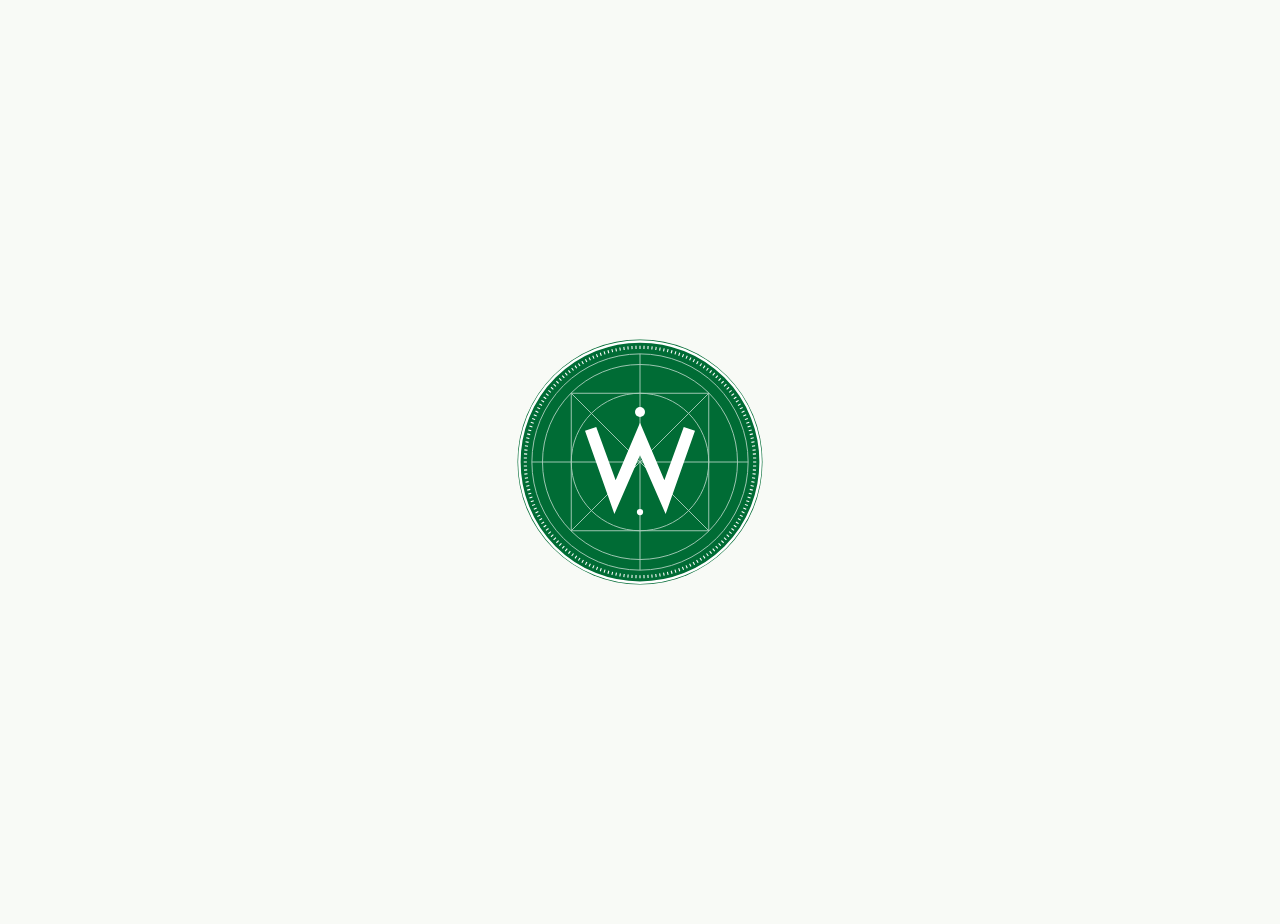
==== commit 3383b6a2: "change website design Signed-off-by: Maher BEN TALEB ALI <maher1.bta@gmail.com>" ====
--- a/index.html
+++ b/index.html
@@ -67,10 +67,11 @@
     <script src="./win-payments.js"></script>
     <link rel="stylesheet" href="./styles.css" />
     <link rel="stylesheet" href="./win-theme.css" />
+    <link rel="stylesheet" href="./win-professional.css" />
     <link rel="icon" type="image/svg+xml" href="./media/win-logo.svg" />
     <!-- <link rel="manifest" href="./manifest.json" /> -->
   </head>
-  <body>
+  <body class="win-professional">
     <script src="./app.js" type="module"></script>
     <script src="./lib.js" type="module"></script>
     <script src="./crypto.js" type="module"></script>
@@ -106,6 +107,18 @@
         </div>
       </header>
 
+      <aside id="winSidebar" class="win-sidebar" aria-label="Your WIN workspace">
+        <div class="win-sidebar-card win-sidebar-brand"><img src="./media/win-logo.svg" alt="WIN Proof of Skill"><h2>Your work matters.</h2><p>A professional identity backed by proof.</p><button class="win-button" data-win-action="create-profile">+ Create profile</button></div>
+        <nav class="win-sidebar-card" aria-label="Workspace pages">
+          <a href="#/profiles" data-win-route="profiles">Public profiles</a>
+          <a href="#/contracts" data-win-route="contracts">Contracts</a>
+          <a href="#/contacts" data-win-route="contacts">My contacts</a>
+          <a href="#/wallet" data-win-route="wallet">My wallet</a>
+          <a href="#/statistics" data-win-route="statistics">Network statistics</a>
+        </nav>
+        <div class="win-sidebar-card"><span class="win-kicker">YOUR WORKSPACE</span><div class="win-sidebar-metric"><span>Your profiles</span><strong id="winOwnedCount">—</strong></div><div class="win-sidebar-metric"><span>Registered skills</span><strong id="winSkillCount">—</strong></div><button class="win-link-button" data-win-action="register-skill">+ Register a skill</button></div>
+        <p class="win-sidebar-footnote">WIN · Proof of Skill<br>Your skills. Your work. Your reputation.</p>
+      </aside>
       <div class="welcome-screen is-booting" id="welcomeScreen">
         <a href="https://win-pskill.com" target="_blank" rel="noopener noreferrer" title="Visit WIN Proof of Skill" class="logo-link">
           <img src="./media/win-logo.svg" alt="WIN Proof of Skill emblem" style="margin-bottom: 20px" />
@@ -155,6 +168,7 @@
       </div>
 
       <div class="app-screen" id="contactsScreen">
+        <div class="win-contacts-heading"><div><span class="win-kicker">YOUR NETWORK</span><h1>Contacts</h1><p>Keep the people you work with close.</p></div><button type="button" id="winAddContact" class="win-button" aria-label="Add contact">+</button></div>
         <!-- Add search bar for contacts -->
         <div class="search-bar-container" id="contactSearchBarContainer">
           <div class="search-bar">
@@ -181,10 +195,10 @@
       <button class="floating-button" id="newChatButton" hidden inert data-win-retired="messaging" aria-label="New chat"><span class="plus-glyph" aria-hidden="true">+</span></button>
 
       <div class="app-screen" id="walletScreen">
-        <section class="win-wallet-intro"><span class="win-kicker">YOUR WIN WALLET</span><h2>Built for your next chapter.</h2><p>One identity. Separate balances on WIN and BNB Chain.</p></section>
-        <section class="win-wallet-identity"><label>Native WIN public address</label><code id="winNativeAddress"></code><button type="button" class="win-link-button" data-win-action="copy-native">Copy address</button></section>
+        <section class="win-wallet-intro"><span class="win-kicker">YOUR WIN WALLET</span><h2>Built for your next chapter.</h2><p>Your WIN. Ready for what comes next.</p></section>
+
         <div class="wallet-heading">
-          <h2>Native WIN</h2>
+          <h2>Your balance</h2>
           <div class="wallet-balance-status">
             <button type="button" class="refresh-button" id="refreshBalance" aria-label="Refresh wallet balances">↻</button>
             <time id="walletBalanceUpdated">Not updated yet</time>
@@ -200,7 +214,7 @@
             <!-- List of native assets will be inserted here -->
           </div>
         </div>
-        <div class="wallet-actions" role="group" aria-label="Native WIN actions">
+        <div class="wallet-actions" role="group" aria-label="WIN wallet actions">
           <button type="button" class="wallet-action-button" id="openSendAssetFormModal">
             <span class="action-icon" aria-hidden="true"></span>
             <span class="action-label">Send</span>
@@ -214,15 +228,15 @@
             <span class="action-label">History</span>
           </button>
           <div class="wallet-actions-break"></div>
-          <button type="button" class="wallet-action-button" id="openBuyButton" aria-label="Buy WIN (opens in a new tab)">
+          <button type="button" class="wallet-action-button" id="openBuyButton" hidden aria-label="Buy WIN (opens in a new tab)">
             <span class="action-icon" aria-hidden="true"></span>
             <span class="action-label">Buy</span>
           </button>
-          <button type="button" class="wallet-action-button" id="openSellButton" aria-label="Sell WIN (opens in a new tab)">
+          <button type="button" class="wallet-action-button" id="openSellButton" hidden aria-label="Sell WIN (opens in a new tab)">
             <span class="action-icon" aria-hidden="true"></span>
             <span class="action-label">Sell</span>
           </button>
-          <button type="button" class="wallet-action-button" id="openFaucetBridgeButton">
+          <button type="button" class="wallet-action-button" id="openFaucetBridgeButton" hidden>
             <span class="action-icon" aria-hidden="true"></span>
             <span class="action-label">Faucet</span>
           </button>
@@ -245,23 +259,54 @@
             </button>
           </div>
         </div>
-        <section class="win-bnb-card"><div class="win-card-top"><span class="win-kicker">BNB CHAIN · MAINNET</span><button class="win-link-button" data-win-action="bnb-refresh" aria-label="Refresh BNB-chain WIN balance">↻ Refresh</button></div><h2>WIN on BNB Chain</h2><strong class="win-bnb-balance" id="winBnbBalance">Not loaded</strong><p>Fund your wallet with the real WIN token.</p><label>BNB receiving address</label><code id="winBnbAddress"></code><div class="win-actions"><button class="win-button" data-open-win-bridge>⇄ Convert WIN</button><button class="win-button" data-win-action="fund">+ Fund wallet</button><button class="win-button secondary" data-win-action="copy-bnb">Copy address</button></div><p class="win-help">Convert at 1:1 with a separate 0.5% native WIN fee. BNB gas is paid separately. Conversion is available after the bridge deployment is activated.</p><a href="https://bscscan.com/token/0x8a27363dd26f78b09014338e106b16055fcb9799" target="_blank" rel="noopener noreferrer">View WIN token contract ↗</a><div id="winBnbHistory"></div></section>
+        <section class="win-metamask-card" aria-labelledby="winMetaMaskHeading">
+          <span class="win-kicker">CONNECTED WALLET</span>
+          <h2 id="winMetaMaskHeading">Move WIN with MetaMask.</h2>
+          <p>Add WIN from MetaMask or send it back whenever you need. Funding becomes spendable in the app after confirmation.</p>
+          <div class="win-metamask-connection">
+            <code id="winMetaMaskAddress" aria-live="polite">No wallet connected</code>
+            <button type="button" class="win-button secondary" data-win-connect-metamask>Connect MetaMask</button>
+            <button type="button" class="win-link-button" data-win-disconnect-metamask hidden>Disconnect</button>
+          </div>
+          <div class="win-actions">
+            <button type="button" class="win-button" data-win-fund>+ Fund wallet</button>
+            <button type="button" class="win-button secondary" data-win-withdraw>Withdraw to MetaMask ↗</button>
+            <button type="button" class="win-link-button" data-win-transfers>View transfers</button>
+          </div>
+          <p class="win-help">A 0.5% WIN fee applies. MetaMask needs BNB for network fees on BNB Smart Chain.</p>
+          <p id="winWalletStatus" role="status"></p>
+          <details class="win-earlier-deposits"><summary>Earlier deposits</summary><p>Already sent WIN to this app’s BNB receiving address? Add those funds to your app balance here. That address needs BNB for network fees.</p><button type="button" class="win-link-button" data-win-fund-existing>Add earlier deposits</button></details>
+        </section>
+        <details class="win-wallet-address"><summary>Your WIN app address</summary><code id="winNativeAddress"></code><button type="button" class="win-link-button" data-win-action="copy-native">Copy address</button></details>
       </div>
 
       <section class="app-screen win-screen" id="profilesScreen" data-view="profiles" aria-label="Profile directory">
-        <div class="win-hero"><div><span class="win-kicker">THE PROOF IS IN YOUR WORK</span><h1>Your work.<br><em>Your proof.</em></h1><p>Turn experience into a reputation you own.<br>Discover people. Recognize skills. Build trust.</p><button class="win-button light" data-win-action="create-profile">+ Create your profile</button></div><img src="./media/win-logo.svg" alt="WIN geometric emblem" class="win-hero-emblem"><span class="win-hero-caption">WIN / PROOF OF SKILL</span></div>
-        <div class="win-stats"><div><strong id="winOwnedCount">—</strong><span>Your profiles</span></div><div><strong id="winSkillCount">—</strong><span>Registered skills</span></div><div><strong>Yours.</strong><span>Your work, your identity</span></div></div>
-        <div class="win-section-heading"><div><span class="win-kicker">THE WIN DIRECTORY</span><h2>Find your people.</h2></div><button class="win-link-button" data-win-action="register-skill">+ Register a skill</button></div>
+        <div class="win-directory-heading"><div><span class="win-kicker">THE WIN COMMUNITY</span><h1>Discover people.<br>Recognize their work.</h1><p>Explore public profiles, find the skills you need, and build trusted connections.</p></div><button class="win-button" data-win-action="create-profile">+ Create profile</button></div>
+        <div class="win-directory-layout"><div class="win-directory-main">
         <form id="winSearchForm" class="win-search"><span aria-hidden="true">⌕</span><input id="winSearch" aria-label="Search profiles by title or skill" placeholder="Search by name, title, or skill…" maxlength="250" autocomplete="off"><button type="submit" class="win-button">Search</button></form>
         <div class="win-list-toolbar"><div class="win-segments"><button type="button" class="selected" data-win-action="all">Explore profiles</button><button type="button" data-win-action="mine">My profiles</button></div><span id="winResultCount"></span></div>
         <div id="winProfiles" class="win-profile-grid"></div><button class="win-button secondary win-more" id="winMore" data-win-action="more" hidden>Load more profiles</button>
+        </div><aside class="win-directory-aside"><div class="win-sidebar-card"><span class="win-kicker">BUILT ON PROOF</span><h2>More than a profile.</h2><p>Signed contracts and skill endorsements bring your experience to life.</p><a class="win-link-button" href="#/contracts" data-win-route="contracts">Explore contracts →</a></div><div class="win-sidebar-card"><h2>A growing community</h2><p>See the people, skills, and work shaping the WIN network.</p><button class="win-link-button" data-win-action="register-skill">+ Register a skill</button><a class="win-link-button" href="#/statistics" data-win-route="statistics">View statistics →</a></div></aside></div>
       </section>
       <section class="app-screen win-screen" id="contractsScreen" data-view="contracts" aria-label="Work contracts">
-        <div class="win-page-heading"><div><span class="win-kicker">SIGNED. SHARED. RECOGNIZED.</span><h1>Work with trust.</h1><p>Agree on the work. Sign the terms. Build your proof.</p></div><button class="win-button" data-win-action="create-contract">+ Create contract</button></div>
+        <div class="win-page-heading"><div><span class="win-kicker">SIGNED. SHARED. RECOGNIZED.</span><h1>Work, backed by trust.</h1><p>Agree on the work. Sign the terms. Build your proof.</p></div><button class="win-button" data-win-action="create-contract">+ Create contract</button></div>
         <div class="win-callout"><span aria-hidden="true">◎</span><p>Contracts connect your skills to real work. Both sides sign the same terms, and completed outcomes build your proof score.</p></div>
-        <div class="win-section-heading"><h2>Your contracts & approvals</h2><button class="win-link-button" data-win-action="refresh">↻ Refresh</button></div><div id="winContracts" class="win-profile-grid"></div>
+        <div class="win-list-toolbar"><div id="winContractScope" class="win-segments"><button type="button" class="selected" data-win-action="contracts-public">Public contracts</button><button type="button" data-win-action="contracts-mine">My contracts & approvals</button></div><button class="win-link-button" data-win-action="refresh">↻ Refresh</button></div><p id="winContractCount" class="win-help"></p><div id="winContracts" class="win-profile-grid"></div><button class="win-button secondary win-more" id="winContractsMore" data-win-action="contracts-more" hidden>Load more contracts</button>
       </section>
+      <section class="app-screen win-screen" id="profileScreen" data-view="profile" aria-label="Public profile"><a href="#/profiles" data-win-route="profiles" class="win-back-link">← Public profiles</a><div id="winProfilePage" class="win-record-page"></div></section>
+      <section class="app-screen win-screen" id="contractScreen" data-view="contract" aria-label="Contract details"><a href="#/contracts" data-win-route="contracts" class="win-back-link">← Contracts</a><div id="winContractPage" class="win-record-page"></div></section>
+      <section class="app-screen win-screen" id="statisticsScreen" data-view="statistics" aria-label="Network statistics"><div class="win-page-heading"><div><span class="win-kicker">THE NETWORK AT A GLANCE</span><h1>Skills. People. Progress.</h1><p>Explore public records across the WIN community.</p></div><button class="win-button secondary" data-win-action="refresh">↻ Refresh statistics</button></div><div id="winStatistics" aria-live="polite"></div></section>
       <p id="winStatus" class="win-status" role="status" aria-live="polite"></p>
+      <dialog id="winAddContactDialog" class="win-dialog" aria-labelledby="winAddContactTitle">
+        <div class="win-dialog-header"><h2 id="winAddContactTitle">Add contact</h2><button type="button" data-close aria-label="Close dialog">×</button></div>
+        <form class="win-dialog-body">
+          <label class="win-field">Contact ID<input name="id" required autocomplete="off" spellcheck="false" placeholder="WIN wallet address"></label>
+          <p class="win-help">Use the public address from the contact's WIN wallet.</p>
+          <label class="win-field">Name<input name="name" required maxlength="100" autocomplete="off"></label>
+          <p role="alert" class="win-dialog-error"></p>
+          <button type="submit" class="win-button">Add contact</button>
+        </form>
+      </dialog>
       <dialog id="winDialog" class="win-dialog" aria-labelledby="winDialogTitle"><div class="win-dialog-header"><h2 id="winDialogTitle"></h2><button type="button" data-close aria-label="Close dialog">×</button></div><div class="win-dialog-body"></div><p class="win-dialog-error" role="alert"></p></dialog>
       <footer class="footer" id="footer">
         <div class="nav-buttons">
@@ -270,6 +315,7 @@
           <button class="nav-button" id="switchToChats" hidden inert data-win-retired="messaging">Chats</button>
           <button class="nav-button" id="switchToContacts">Contacts</button>
           <button class="nav-button" id="switchToWallet">Wallet</button>
+          <button class="nav-button" id="switchToStatistics" data-win-view="statistics">Statistics</button>
         </div>
         <!-- set focus on last-item in the footer -->
         <a class="last-item" href="#"> </a>
@@ -2693,60 +2739,26 @@
       <!-- Receive Modal -->
       <div class="modal fixed-header" id="receiveModal">
         <div class="modal-header">
-          <button class="back-button" id="closeReceiveModal"></button>
+          <button class="back-button" id="closeReceiveModal" aria-label="Close Receive"></button>
           <div class="modal-title">Receive WIN</div>
         </div>
         <div class="modal-content">
           <div class="form-container">
             <div class="form-group">
-              <label>Your Address</label>
+              <label>Your WIN app address</label>
               <div class="address-container">
-                <div
-                  id="displayAddress"
-                  class="form-control address-display"
-                ></div>
+                <div id="displayAddress" class="form-control address-display"></div>
                 <button
                   id="copyAddress"
                   class="icon-button address-copy-button"
+                  aria-label="Copy WIN app address"
                 ></button>
               </div>
               <div id="qrcode"></div>
-
-              <!-- QR Code Preview (Moved here) -->
-              <div id="qrDataPreview" class="form-control qr-data-preview" style="display: none">
-                <!-- Error messages will be placed here directly by JS -->
-              </div>
-            </div>
-
-            <div class="form-group">
-              <label for="receiveAmount">Amount (Optional)</label>
-              <div class="amount-container">
-                <input
-                  inputmode="decimal"
-                  type="text"
-                  id="receiveAmount"
-                  class="form-control"
-                  placeholder="Enter amount"
-                  step="any"
-                  min="0"
-                />
-                <button id="toggleReceiveBalance" class="toggle-balance">
-                  <span id="receiveBalanceSymbol">WIN</span>
-                </button>
-              </div>
-            </div>
-            <div class="form-group" id="receiveMemoGroup">
-              <label for="receiveMemo">Memo (Optional)</label>
-              <textarea
-                id="receiveMemo"
-                class="form-control"
-                placeholder="Add a note for the payment"
-                maxlength="300"
-              ></textarea>
-            </div>
-          </div>
-        </div>
-        <a class="last-item" href="#"> </a>
+              <div id="qrDataPreview" class="qr-data-preview" role="status" hidden></div>
+            </div>
+          </div>
+        </div>
       </div>
 
       <!-- EVM Receive Modal -->
@@ -2896,16 +2908,6 @@
                     <span>Available: <span id="balanceAmount">0.00 WIN</span></span>
                     <span class="fee-info">Fee: <span id="transactionFee">0.00 WIN</span></span>
                   </div>
-                </div>
-              </div>
-              <div class="form-group" id="sendMemoGroup">
-                <label for="sendMemo">
-                  <span id="sendMemoLabel">Memo (Optional)</span>
-                  <span class="memo-byte-counter" style="font-size: 12px; margin-left: 8px; font-weight: normal; display: none;"></span>
-                </label>
-                <textarea id="sendMemo" class="form-control"></textarea>
-                <div class="toll-container" id="memoTollContainer">
-                  <span class="toll-memo" id="tollMemo"></span>
                 </div>
               </div>
               <input type="hidden" id="retryOfPaymentTxId" />
@@ -3825,6 +3827,6 @@
       <div class="toast-update-title">New App Update Available</div>
       <a href="#" class="toast-update-button" id="updateToastButton">Update now</a>
     </template>
-  <dialog id="winBridgeDialog" class="win-dialog"><div class="win-dialog-header"><h2>Convert WIN</h2><button type="button" class="win-link-button" data-bridge-close aria-label="Close bridge">✕</button></div><div class="win-dialog-body"></div><p class="win-dialog-error" role="status" aria-live="polite"></p></dialog>
+  <dialog id="winBridgeDialog" class="win-dialog"><div class="win-dialog-header"><h2>Convert WIN</h2><button type="button" class="win-link-button" data-bridge-close aria-label="Close bridge">✕</button></div><p class="win-dialog-error" role="status" aria-live="polite"></p><div class="win-dialog-body"></div></dialog>
 </body>
 </html>
--- a/styles.css
+++ b/styles.css
@@ -6150,6 +6150,23 @@
   max-width: 100%;
 }
 
+#qrcode {
+  background: #fff;
+  max-width: 100%;
+  padding: 0;
+}
+
+#qrcode img {
+  width: 246px;
+  height: auto;
+  image-rendering: pixelated;
+}
+
+#receiveModal .address-display {
+  white-space: normal;
+  overflow-wrap: anywhere;
+}
+
 #availableBalance {
   font-family: var(--font-primary);
   font-size: var(--font-size-sm);
--- a/win-theme.css
+++ b/win-theme.css
@@ -588,6 +588,16 @@
 .win-dialog-error:empty {
   display: none;
 }
+#winBridgeDialog > .win-dialog-error {
+  padding: 16px 28px;
+  scroll-margin-top: 85px;
+  overflow-wrap: anywhere;
+  background: #fff6ed;
+}
+.win-request-error {
+  color: #a22c1d;
+  overflow-wrap: anywhere;
+}
 .win-dialog[aria-busy='true'] .win-dialog-header::after {
   content: 'Working…';
   font-size: 11px;
@@ -807,28 +817,7 @@
   font-size: 12px;
   color: var(--win-muted);
 }
-.win-wallet-identity {
-  text-align: left;
-  display: flex;
-  flex-wrap: wrap;
-  align-items: center;
-  gap: 12px;
-  border: 1px solid var(--win-line);
-  border-radius: 10px;
-  padding: 17px;
-  background: white;
-  margin-bottom: 22px;
-}
-.win-wallet-identity label {
-  font-size: 11px;
-  width: 100%;
-  color: var(--win-muted);
-}
-.win-wallet-identity code {
-  flex: 1;
-  min-width: 190px;
-}
-.win-bnb-card {
+.win-metamask-card {
   background: white;
   border: 1px solid var(--win-line);
   border-radius: 14px;
@@ -836,47 +825,84 @@
   margin: 28px 0 0;
   padding: 25px;
 }
-.win-bnb-card h2 {
-  font-size: 17px;
-  margin: 20px 0 10px;
-}
-.win-bnb-balance {
-  font-size: 32px;
+.win-metamask-card h2 {
+  font-size: 23px;
+  margin: 14px 0 10px;
+  letter-spacing: -0.5px;
+}
+.win-metamask-card p {
+  font-size: 13px;
+  line-height: 1.6;
+  color: var(--win-muted);
+}
+.win-metamask-connection {
+  display: flex;
+  flex-wrap: wrap;
+  align-items: center;
+  gap: 14px;
+  background: var(--win-paper);
+  border: 1px solid var(--win-line);
+  border-radius: 9px;
+  margin: 22px 0;
+  padding: 16px;
+}
+.win-metamask-connection code {
+  flex: 1 1 220px;
+  font-size: 12px;
+  overflow-wrap: anywhere;
+}
+.win-earlier-deposits,
+.win-wallet-address {
+  border-top: 1px solid var(--win-line);
+  padding-top: 16px;
+  margin-top: 20px;
+  font-size: 12px;
+  color: var(--win-muted);
+}
+.win-earlier-deposits summary,
+.win-wallet-address summary {
+  cursor: pointer;
+}
+.win-wallet-address code {
   display: block;
-  color: #006c35;
+  margin: 14px 0;
   overflow-wrap: anywhere;
 }
-.win-bnb-card > p {
-  font-size: 12px;
-  color: var(--win-muted);
-}
-.win-bnb-card label {
-  display: block;
-  font-size: 10px;
-  color: var(--win-muted);
-  margin: 25px 0 7px;
-}
-.win-bnb-card code {
-  display: block;
-  font-size: 12px;
-}
-.win-bnb-card > a {
+#winWalletStatus:empty {
+  display: none;
+}
+#walletScreen .win-balance-card {
+  align-items: center;
+  padding: 24px;
+}
+#walletScreen .wallet-native-balance {
+  max-width: none;
+}
+#walletScreen .win-balance-card .asset-logo {
+  width: 60px;
+  height: 60px;
+}
+#walletScreen .win-balance-card .wallet-native-quantity {
+  font-size: clamp(27px, 5vw, 40px);
+  font-weight: 600;
+  letter-spacing: -1px;
+}
+#walletScreen .win-balance-card .wallet-native-usd {
+  font-size: 16px;
+  color: var(--win-muted);
+  letter-spacing: 0;
+}
+#walletScreen .win-balance-card .wallet-native-usd small {
   font-size: 11px;
-  color: #006c35;
-}
-.win-bnb-card .win-help {
-  padding: 12px;
-  border-radius: 6px;
-  background: #f5f6ec;
-  font-size: 11px;
-}
-.win-funding-network {
-  background: #f1f5eb;
-  border-radius: 10px;
-  padding: 18px;
-}
-.win-funding-network h3 {
-  margin: 12px 0;
+  font-weight: 400;
+}
+#winBridgeTransfers .win-row {
+  flex-wrap: wrap;
+}
+#winBridgeTransfers .win-row > div {
+  min-width: 0;
+  overflow-wrap: anywhere;
+  flex: 1 1 260px;
 }
 .wallet-heading {
   padding: 0 !important;
@@ -1191,10 +1217,10 @@
   .win-wallet-intro h2 {
     font-size: 27px;
   }
-  .win-bnb-card {
+  .win-metamask-card {
     padding: 20px;
   }
-  .win-wallet-identity code {
+  .win-metamask-connection code {
     font-size: 10px;
   }
   .welcome-screen {
@@ -1264,11 +1290,29 @@
 }
 
 /* Retired features stay inaccessible even when legacy code toggles a class. */
-[data-win-retired="messaging"] { display: none !important; }
+[data-win-retired='messaging'] {
+  display: none !important;
+}
 
-[data-win-retired="external-assets"] { display: none !important; }
+[data-win-retired='external-assets'] {
+  display: none !important;
+}
 
-[data-win-retired="account-controls"] { display:none !important; }
+[data-win-retired='account-controls'] {
+  display: none !important;
+}
 #winBridgeDialog code,
-#winBridgeDialog .win-row small { overflow-wrap: anywhere; }
-#winBridgeReview:not(:empty) { margin-top: 20px; padding: 20px; background: var(--win-soft, #f3f7f1); border: 1px solid var(--win-line); border-radius: 12px; }
+#winBridgeDialog .win-row small {
+  overflow-wrap: anywhere;
+}
+#winBridgeReview:not(:empty) {
+  margin-top: 20px;
+  padding: 20px;
+  background: var(--win-soft, #f3f7f1);
+  border: 1px solid var(--win-line);
+  border-radius: 12px;
+}
+
+.win-contacts-heading { display: flex; align-items: center; justify-content: space-between; gap: 1rem; padding: 1rem; }
+.win-contacts-heading h2 { margin: 0; }
+#winAddContact { font-size: 1.5rem; min-width: 44px; min-height: 44px; }
--- a/win-professional.css
+++ b/win-professional.css
@@ -0,0 +1,1474 @@
+/* WIN's professional directory: emerald identity, readable records, full pages. */
+body.win-professional {
+  --win-ink: #19392b;
+  --win-muted: #617168;
+  --win-line: #dce5de;
+  --win-paper: #f3f5f2;
+  --font-size-base: 17px;
+  --font-size-sm: 15px;
+  --font-size-xs: 14px;
+  --win-topbar: 78px;
+  display: block;
+  margin: 0;
+  padding: 0;
+  background: var(--win-paper);
+  color: var(--win-ink);
+  font-size: 17px;
+  line-height: 1.6;
+  overflow-x: clip;
+  touch-action: auto;
+}
+body.win-professional .container {
+  display: grid;
+  grid-template-columns: 230px minmax(0, 1fr);
+  gap: 24px 28px;
+  align-items: start;
+  width: min(1440px, 100%);
+  min-height: 100dvh;
+  height: auto;
+  padding: calc(var(--win-topbar) + 32px) 28px 48px;
+  margin: 0 auto;
+  overflow: visible;
+  border: 0;
+  border-radius: 0;
+  box-shadow: none;
+  background: transparent;
+  text-align: left;
+}
+body.win-professional .container:not(:has(.header.active)) {
+  display: flex;
+  padding: 0;
+  width: 100%;
+  min-height: 100dvh;
+}
+body.win-professional .container:not(:has(.header.active)) .win-status {
+  display: none;
+}
+body.win-professional .app-screen {
+  grid-column: 2;
+  grid-row: 1;
+  width: 100%;
+  min-width: 0;
+  height: auto;
+  margin: 0;
+  padding: 0 0 24px;
+  overflow: visible;
+  text-align: left;
+}
+body.win-professional #walletScreen,
+body.win-professional #contactsScreen {
+  padding: 0 0 32px;
+}
+body.win-professional .header {
+  position: fixed;
+  z-index: 50;
+  top: 0;
+  left: 0;
+  width: 100%;
+  padding: 0 max(28px, calc((100vw - 1384px) / 2));
+  background: #fff;
+  border-bottom: 1px solid var(--win-line);
+  box-shadow: 0 2px 10px #183b2a03;
+}
+body.win-professional .header.active {
+  height: var(--win-topbar);
+  margin: 0;
+  justify-content: flex-start;
+  gap: 16px;
+}
+body.win-professional .header #logo img {
+  width: 48px;
+  height: 48px;
+}
+body.win-professional .header .app-name-container {
+  margin-left: auto;
+  margin-right: 0;
+  max-width: 168px;
+  gap: 9px;
+}
+body.win-professional .header .app-name {
+  font-size: 16px;
+}
+body.win-professional .header .app-name-avatar {
+  width: 34px;
+  height: 34px;
+}
+body.win-professional .header-icons {
+  gap: 4px;
+}
+body.win-professional .header-icons .icon-button {
+  min-width: 36px;
+}
+body.win-professional .offline-indicator {
+  font-size: 12px;
+}
+body.win-professional .footer {
+  position: fixed;
+  z-index: 55;
+  top: 0;
+  bottom: auto;
+  left: 50%;
+  transform: translateX(-50%);
+  width: min(610px, calc(100vw - 570px));
+  height: var(--win-topbar);
+  padding: 0;
+  margin: 0;
+  border: 0;
+  background: transparent;
+}
+body.win-professional .nav-buttons {
+  max-width: none;
+  height: 100%;
+}
+body.win-professional .nav-button {
+  justify-content: center;
+  gap: 4px;
+  padding: 10px 8px 8px;
+  min-width: 0;
+  border-radius: 0;
+  border-bottom: 3px solid transparent;
+  color: #58695e;
+  font-size: 14px;
+  font-weight: 500;
+  line-height: 1.3;
+}
+body.win-professional .nav-button::before {
+  width: 23px;
+  height: 23px;
+  margin: 0;
+}
+body.win-professional .nav-button.active {
+  color: #006c35;
+  background: #f2f7f3;
+  border-bottom-color: #006c35;
+}
+body.win-professional .nav-button:hover {
+  background: #f2f7f3;
+}
+body.win-professional #switchToStatistics::before {
+  background-image: url("data:image/svg+xml,%3Csvg xmlns='http://www.w3.org/2000/svg' width='24' height='24' fill='none' stroke='%23006c35' stroke-width='1.8' viewBox='0 0 24 24'%3E%3Cpath d='M4 3v17h17M8 15v-4m5 4V5m5 10V8'/%3E%3C/svg%3E");
+}
+body.win-professional .win-sidebar {
+  display: none;
+}
+body.win-professional .container:has(.header.active) .win-sidebar {
+  display: flex;
+  flex-direction: column;
+  gap: 18px;
+  grid-column: 1;
+  grid-row: 1;
+  position: sticky;
+  top: calc(var(--win-topbar) + 24px);
+  min-width: 0;
+}
+.win-sidebar-card,
+.win-directory-aside > section,
+.win-directory-aside > .win-sidebar-card {
+  overflow: hidden;
+  border: 1px solid var(--win-line);
+  border-radius: 14px;
+  background: white;
+  padding: 22px;
+}
+.win-sidebar-card > img {
+  width: 64px;
+  height: 64px;
+  margin-bottom: 12px;
+}
+.win-sidebar-card h2,
+.win-sidebar-card h3 {
+  margin: 0 0 8px;
+  font-size: 19px;
+  font-weight: 600;
+  line-height: 1.35;
+}
+.win-sidebar-card p {
+  font-size: 14px;
+  line-height: 1.7;
+  color: var(--win-muted);
+  margin: 0 0 16px;
+}
+.win-sidebar-card p:last-child {
+  margin-bottom: 0;
+}
+.win-sidebar-card .win-button {
+  width: 100%;
+  padding: 11px 12px;
+  font-size: 14px;
+}
+.win-sidebar-brand {
+  text-align: center;
+  padding-top: 27px;
+}
+.win-sidebar-brand h2 {
+  font-size: 23px;
+  letter-spacing: -0.5px;
+  margin-bottom: 9px;
+}
+.win-sidebar-brand .win-kicker {
+  font-size: 10px;
+  color: #006c35;
+}
+.win-sidebar-links {
+  display: grid;
+  gap: 5px;
+  padding: 11px;
+}
+.win-sidebar nav.win-sidebar-card {
+  padding: 11px;
+}
+.win-sidebar-metric {
+  display: flex;
+  justify-content: space-between;
+  align-items: center;
+  gap: 10px;
+  padding: 12px 0;
+  font-size: 14px;
+  color: var(--win-muted);
+}
+.win-sidebar-metric strong {
+  font-size: 21px;
+  color: #006c35;
+}
+.win-sidebar [data-win-route] {
+  display: block;
+  padding: 10px 12px;
+  color: #385344;
+  border-radius: 7px;
+  text-decoration: none;
+  border: 0;
+  background: transparent;
+  text-align: left;
+  font-size: 15px;
+  font-weight: 500;
+  cursor: pointer;
+}
+.win-sidebar [data-win-route]:hover,
+.win-sidebar [data-win-route][aria-current='page'],
+.win-sidebar [data-win-route].active {
+  background: #eaf3ec;
+  color: #006c35;
+}
+.win-sidebar .win-button[data-win-route] {
+  background: #006c35;
+  color: white;
+  text-align: center;
+}
+.win-sidebar-footnote {
+  color: var(--win-muted);
+  font-size: 12px;
+  line-height: 1.8;
+  padding: 0 12px;
+}
+.win-directory-heading,
+body.win-professional .win-page-heading,
+body.win-professional .win-contacts-heading {
+  display: flex;
+  align-items: center;
+  justify-content: space-between;
+  gap: 20px;
+  margin: 0 0 25px;
+  padding: 0;
+}
+.win-directory-heading h1,
+body.win-professional .win-page-heading h1,
+body.win-professional .win-contacts-heading h2 {
+  margin: 0 0 7px;
+  color: var(--win-ink);
+  font-size: clamp(29px, 2.8vw, 38px);
+  font-weight: 600;
+  letter-spacing: -1.1px;
+  line-height: 1.2;
+  text-align: left;
+}
+.win-directory-heading p,
+body.win-professional .win-page-heading p,
+body.win-professional .win-contacts-heading p {
+  font-size: 16px;
+  color: var(--win-muted);
+  margin: 0;
+  line-height: 1.6;
+}
+.win-directory-heading > .win-button,
+body.win-professional .win-page-heading > .win-button {
+  flex-shrink: 0;
+}
+.win-directory-layout {
+  display: grid;
+  grid-template-columns: minmax(0, 1fr) 260px;
+  gap: 24px;
+  align-items: start;
+}
+.win-directory-layout > * {
+  min-width: 0;
+}
+.win-directory-aside {
+  display: grid;
+  gap: 18px;
+  position: sticky;
+  top: calc(var(--win-topbar) + 24px);
+}
+.win-directory-aside .win-kicker {
+  color: #006c35;
+  margin-bottom: 14px;
+}
+.win-directory-aside h3 {
+  font-size: 19px;
+  margin: 0 0 12px;
+}
+.win-directory-aside p {
+  font-size: 14px;
+  line-height: 1.75;
+  color: var(--win-muted);
+  margin-bottom: 16px;
+}
+.win-directory-aside .win-stats {
+  display: block;
+  margin: 0;
+  padding: 0;
+  border: 0;
+}
+.win-directory-aside .win-stats > div {
+  border: 0;
+  padding: 12px 0;
+  justify-content: space-between;
+  align-items: center;
+}
+.win-directory-aside .win-stats strong {
+  font-size: 25px;
+}
+.win-directory-aside .win-stats span {
+  font-size: 14px;
+}
+body.win-professional .win-kicker {
+  font-size: 11px;
+  letter-spacing: 1.8px;
+}
+body.win-professional .win-button {
+  min-height: 45px;
+  font-size: 15px;
+  padding: 12px 18px;
+  border-radius: 8px;
+}
+body.win-professional .win-link-button {
+  font-size: 15px;
+  line-height: 1.5;
+}
+body.win-professional .win-button.secondary {
+  border-color: #b8cfc0;
+}
+body.win-professional .win-search {
+  padding: 7px 8px 7px 18px;
+  margin-bottom: 17px;
+  border-radius: 11px;
+}
+body.win-professional .win-search input {
+  font-size: 17px;
+  padding: 10px 0;
+}
+body.win-professional .win-search input::placeholder {
+  color: #758078;
+  opacity: 1;
+}
+body.win-professional .win-search > span {
+  font-size: 29px;
+  color: #52745d;
+}
+body.win-professional .win-segments {
+  flex-wrap: wrap;
+  gap: 6px;
+}
+body.win-professional .win-segments button {
+  font-size: 15px;
+  padding: 10px 15px;
+  border-radius: 7px;
+}
+body.win-professional .win-segments .selected {
+  background: #dfeee3;
+}
+body.win-professional .win-list-toolbar {
+  margin-bottom: 18px;
+  flex-wrap: wrap;
+}
+body.win-professional .win-list-toolbar > span {
+  font-size: 14px;
+}
+body.win-professional .win-profile-grid {
+  grid-template-columns: minmax(0, 1fr);
+  gap: 18px;
+}
+body.win-professional .win-profile-card,
+body.win-professional .win-contract-card {
+  padding: 26px;
+  border-radius: 13px;
+  box-shadow: 0 2px 3px #183b2a03;
+}
+body.win-professional .win-profile-card {
+  display: grid;
+  grid-template-columns: 72px minmax(0, 1fr);
+  grid-template-areas: 'identity name' 'identity role' 'identity summary' 'identity tags' 'bottom bottom';
+  gap: 0 20px;
+}
+body.win-professional .win-profile-card .win-card-top {
+  grid-area: identity;
+  display: flex;
+  flex-direction: column;
+  align-items: center;
+  justify-content: flex-start;
+  gap: 12px;
+}
+body.win-professional .win-profile-card .win-card-top .win-badge {
+  max-width: 90px;
+  white-space: normal;
+  text-align: center;
+  font-size: 11px;
+}
+body.win-professional .win-avatar {
+  width: 64px;
+  height: 64px;
+  font-size: 25px;
+  background: #e8f0e8;
+  border-color: #d1e0d2;
+}
+body.win-professional .win-profile-card h3 {
+  grid-area: name;
+  margin: 0 0 5px;
+  font-size: 23px;
+  font-weight: 600;
+  line-height: 1.35;
+  letter-spacing: -0.4px;
+}
+body.win-professional .win-profile-card .win-role {
+  grid-area: role;
+  font-size: 15px;
+  line-height: 1.5;
+  margin: 0 0 14px;
+  color: #425c4b;
+}
+body.win-professional .win-profile-card .win-card-summary {
+  grid-area: summary;
+  min-height: 0;
+  font-size: 16px;
+  line-height: 1.65;
+  margin: 0 0 15px;
+  color: #617168;
+}
+body.win-professional .win-profile-card .win-tags {
+  grid-area: tags;
+}
+body.win-professional .win-profile-card .win-card-bottom {
+  grid-area: bottom;
+  margin-top: 5px;
+}
+body.win-professional .win-tags {
+  gap: 7px;
+  margin: 0 0 20px;
+}
+body.win-professional .win-tags > span {
+  font-size: 13px;
+  padding: 5px 11px;
+  border-radius: 6px;
+  background: #f4f7f3;
+  color: #41644b;
+}
+body.win-professional .win-badge {
+  font-size: 12px;
+  padding: 5px 10px;
+  letter-spacing: 0;
+}
+body.win-professional .win-card-bottom {
+  padding-top: 18px;
+}
+body.win-professional .win-card-bottom .win-button {
+  min-height: 42px;
+  font-size: 14px;
+  padding: 10px 15px;
+}
+body.win-professional .win-card-bottom strong {
+  font-size: 25px;
+  margin-top: 1px;
+}
+body.win-professional .win-small {
+  font-size: 10px;
+  font-weight: 600;
+  letter-spacing: 1.3px;
+}
+body.win-professional .win-contract-card .win-card-top {
+  justify-content: flex-start;
+  flex-wrap: wrap;
+  gap: 9px;
+}
+body.win-professional .win-contract-card h3 {
+  font-size: 24px;
+  line-height: 1.4;
+  margin: 15px 0 10px;
+}
+body.win-professional .win-contract-card p {
+  font-size: 16px;
+  line-height: 1.7;
+  margin-bottom: 14px;
+}
+body.win-professional .win-contract-card small {
+  font-size: 14px;
+}
+body.win-professional .win-callout {
+  padding: 19px 22px;
+  margin-bottom: 24px;
+  background: #eaf2e8;
+}
+body.win-professional .win-callout p {
+  font-size: 15px;
+  max-width: none;
+}
+body.win-professional .win-empty {
+  background: #fff;
+  border-style: solid;
+  padding: 44px 28px;
+}
+body.win-professional .win-empty h3 {
+  font-size: 24px;
+}
+body.win-professional .win-empty p {
+  font-size: 16px;
+  line-height: 1.7;
+  max-width: 560px;
+}
+body.win-professional .win-loading {
+  font-size: 17px;
+  padding: 32px;
+  background: #fff;
+  border: 1px solid var(--win-line);
+  border-radius: 12px;
+}
+body.win-professional .win-status {
+  grid-column: 2;
+  grid-row: 2;
+  padding: 12px 18px;
+  font-size: 14px;
+  border-radius: 8px;
+  background: #e9f2e9;
+}
+body.win-professional .win-status.is-error {
+  background: #fff0e3;
+}
+
+/* Profiles and contracts have room to read as documents. */
+.win-record-page {
+  border: 1px solid var(--win-line);
+  background: #fff;
+  border-radius: 15px;
+  overflow: hidden;
+}
+.win-profile-cover {
+  min-height: 155px;
+  background-color: #006c35;
+  background-image: linear-gradient(112deg, #006c35 0%, #075a33 65%, #12442f 100%);
+  position: relative;
+  overflow: hidden;
+}
+.win-profile-cover::after {
+  content: '';
+  position: absolute;
+  width: 310px;
+  height: 310px;
+  right: 35px;
+  top: -90px;
+  border: 1px solid #d5edd044;
+  border-radius: 50%;
+  box-shadow: 0 0 0 25px #ffffff08, 0 0 0 26px #ffffff22, 0 0 0 65px #ffffff08, 0 0 0 66px #ffffff1c;
+}
+.win-profile-cover img {
+  position: absolute;
+  width: 116px;
+  height: 116px;
+  right: 35px;
+  top: 20px;
+  z-index: 1;
+}
+.win-record-content > h1 {
+  font-size: 35px;
+  line-height: 1.3;
+  letter-spacing: -0.7px;
+  margin: 0 0 24px;
+  overflow-wrap: anywhere;
+  text-align: left;
+}
+.win-record-content {
+  padding: 30px 36px 40px;
+  font-size: 17px;
+  line-height: 1.8;
+  overflow-wrap: anywhere;
+}
+.win-record-content > h2 {
+  font-size: 32px;
+  line-height: 1.3;
+  margin: 0 0 15px;
+  letter-spacing: -0.6px;
+}
+.win-record-content > h3,
+.win-record-content .win-cv-section > h3 {
+  border-top: 1px solid var(--win-line);
+  padding-top: 24px;
+  margin: 28px 0 12px;
+  font-size: 23px;
+  font-weight: 600;
+  line-height: 1.4;
+}
+.win-record-content > p {
+  margin-bottom: 16px;
+}
+.win-record-content .win-profile-banner {
+  background: #fff;
+  border: 0;
+  border-radius: 0;
+  padding: 0 0 12px;
+  align-items: center;
+  gap: 21px;
+}
+.win-record-content .win-profile-banner h1,
+.win-record-content .win-profile-banner h2 {
+  margin: 7px 0 5px;
+  font-size: 32px;
+  line-height: 1.25;
+  letter-spacing: -0.6px;
+}
+.win-record-content .win-profile-banner h3 {
+  font-size: 20px;
+  margin: 7px 0 8px;
+}
+.win-record-content .win-profile-banner p {
+  font-size: 16px;
+}
+.win-record-content .win-profile-banner .win-avatar.large {
+  width: 92px;
+  height: 92px;
+  border: 5px solid #fff;
+  box-shadow: 0 0 0 1px #dce5de;
+  font-size: 32px;
+  flex-shrink: 0;
+}
+.win-record-content .win-score {
+  min-width: 100px;
+  padding-left: 18px;
+  border-left: 1px solid var(--win-line);
+}
+.win-record-content .win-score strong {
+  font-size: 35px;
+}
+.win-record-content .win-score span {
+  font-size: 14px;
+}
+body.win-professional .win-actions {
+  gap: 10px;
+  margin: 24px 0;
+}
+body.win-professional .win-row {
+  font-size: 16px;
+  line-height: 1.65;
+  padding: 18px 0;
+}
+body.win-professional .win-row p {
+  font-size: 14px;
+}
+body.win-professional .win-row a {
+  font-size: 14px;
+}
+body.win-professional .win-endorsement {
+  padding: 22px;
+  margin: 14px 0;
+  line-height: 1.7;
+}
+body.win-professional .win-endorsement small {
+  font-size: 14px;
+}
+.win-record-content dl {
+  display: grid;
+  grid-template-columns: minmax(130px, 1fr) 2fr;
+  gap: 12px 20px;
+  padding: 20px 0;
+}
+.win-record-content dt {
+  color: var(--win-muted);
+  font-size: 15px;
+}
+.win-record-content dd {
+  margin: 0;
+  min-width: 0;
+}
+.win-record-content pre {
+  white-space: pre-wrap;
+  overflow-wrap: anywhere;
+  padding: 18px;
+  background: #f4f7f3;
+  border-radius: 8px;
+  font-size: 14px;
+}
+.win-back-link {
+  display: inline-flex;
+  align-items: center;
+  gap: 8px;
+  margin: 0 0 20px;
+  color: #006c35;
+  text-decoration: none;
+  font-weight: 600;
+}
+
+/* Contacts keep the familiar address actions in a quiet, spacious list. */
+body.win-professional #contactsScreen .search-bar-container {
+  position: static;
+  padding: 0;
+  margin: 0 0 22px;
+  background: transparent;
+}
+body.win-professional #contactsScreen .search-bar {
+  min-height: 57px;
+  padding: 13px 18px;
+  border: 1px solid var(--win-line);
+  border-radius: 10px;
+  background: #fff;
+}
+body.win-professional #contactsScreen .search-input {
+  font-size: 17px;
+}
+body.win-professional #contactsList {
+  overflow: visible;
+  background: #fff;
+  border: 1px solid var(--win-line);
+  border-radius: 13px;
+  padding: 0;
+}
+body.win-professional #contactsList .chat-item {
+  padding: 22px 25px;
+  align-items: center;
+  gap: 12px;
+  border-bottom: 1px solid #e7eee7;
+  background: transparent;
+}
+body.win-professional #contactsList .chat-item:last-child {
+  border-bottom: 0;
+}
+body.win-professional #contactsList .chat-item:hover {
+  background: #f6f9f4;
+}
+body.win-professional #contactsList .chat-name {
+  font-size: 19px;
+}
+body.win-professional #contactsList .chat-message {
+  font-size: 15px;
+}
+body.win-professional #contactsList .chat-time {
+  font-size: 14px;
+}
+body.win-professional #winAddContact {
+  min-width: 48px;
+  font-size: 27px;
+  padding: 6px 14px;
+}
+body.win-professional .empty-state {
+  min-height: 280px;
+  font-size: 17px;
+  padding: 35px 24px;
+}
+
+/* Statistics use counts and an accessible table, with bars as a visual aid. */
+.win-stat-overview {
+  display: grid;
+  grid-template-columns: repeat(4, minmax(0, 1fr));
+  gap: 16px;
+}
+.win-stat-card {
+  border: 1px solid var(--win-line);
+  border-radius: 13px;
+  background: #fff;
+  padding: 25px 23px;
+}
+.win-stat-label {
+  display: block;
+  font-size: 15px;
+  color: var(--win-muted);
+  margin-bottom: 12px;
+}
+.win-stat-value {
+  display: block;
+  color: #006c35;
+  font-size: clamp(30px, 3.2vw, 44px);
+  font-weight: 600;
+  line-height: 1.1;
+  letter-spacing: -1px;
+  overflow-wrap: anywhere;
+}
+.win-stat-description {
+  margin: 18px 0 28px;
+  font-size: 14px;
+  line-height: 1.75;
+  color: var(--win-muted);
+}
+.win-stat-notice {
+  border: 1px solid #e6d5b9;
+  background: #fffaef;
+  border-radius: 12px;
+  padding: 20px 24px;
+  margin: 20px 0;
+  font-size: 15px;
+}
+.win-stat-notice h3 {
+  font-size: 18px;
+  margin-bottom: 8px;
+}
+.win-stat-notice ul {
+  padding-left: 23px;
+}
+.win-stat-distribution {
+  background: #fff;
+  border: 1px solid var(--win-line);
+  border-radius: 14px;
+  padding: 28px;
+}
+.win-stat-section-heading h3 {
+  font-size: 24px;
+  line-height: 1.4;
+  margin-bottom: 8px;
+}
+.win-stat-section-heading p {
+  color: var(--win-muted);
+  font-size: 15px;
+  margin-bottom: 22px;
+}
+.win-stat-table-wrap {
+  overflow-x: auto;
+}
+.win-stat-table {
+  width: 100%;
+  border-collapse: collapse;
+  text-align: left;
+  table-layout: fixed;
+}
+.win-stat-table caption {
+  font-size: 14px;
+  color: var(--win-muted);
+  text-align: left;
+  padding-bottom: 14px;
+}
+.win-stat-table thead th {
+  color: var(--win-muted);
+  font-size: 13px;
+  font-weight: 500;
+  padding: 12px 0;
+  border-bottom: 1px solid var(--win-line);
+}
+.win-stat-table th:last-child {
+  width: 100px;
+  text-align: right;
+}
+.win-stat-table tbody th {
+  padding: 18px 25px 18px 0;
+  font-size: 16px;
+  font-weight: 500;
+  border-bottom: 1px solid #edf1eb;
+}
+.win-stat-table td {
+  text-align: right;
+  font-size: 19px;
+  font-weight: 600;
+  padding: 18px 0;
+  border-bottom: 1px solid #edf1eb;
+}
+.win-stat-skill-name {
+  display: block;
+  overflow-wrap: anywhere;
+  margin-bottom: 9px;
+}
+.win-stat-bar-track {
+  display: block;
+  height: 7px;
+  max-width: 90%;
+  background: #edf3ec;
+  border-radius: 4px;
+  overflow: hidden;
+}
+.win-stat-bar {
+  display: block;
+  height: 100%;
+  border-radius: 4px;
+  background: #31875a;
+}
+.win-stat-updated {
+  margin: 20px 0;
+  color: var(--win-muted);
+  font-size: 13px;
+}
+.win-stat-empty {
+  color: var(--win-muted);
+  font-size: 16px;
+  padding: 24px 0;
+}
+
+/* Keep wallet, forms, and all existing controls comfortable to read. */
+body.win-professional .win-wallet-intro h2 {
+  font-size: 34px;
+  margin: 5px 0 9px;
+}
+body.win-professional .win-wallet-intro p {
+  font-size: 17px;
+}
+body.win-professional #walletScreen .wallet-heading h2 {
+  font-size: 21px;
+}
+body.win-professional #walletScreen .wallet-native-balance {
+  max-width: none;
+}
+body.win-professional #walletScreen .win-balance-card {
+  border: 1px solid var(--win-line);
+  background: #fff;
+  padding: 28px;
+  border-radius: 14px;
+}
+body.win-professional #walletScreen .wallet-actions {
+  max-width: none;
+  border: 1px solid var(--win-line);
+  background: #fff;
+  border-radius: 12px;
+  margin-top: 18px;
+  padding: 15px 8px;
+}
+body.win-professional .wallet-action-button {
+  font-size: 16px;
+}
+body.win-professional .win-metamask-card {
+  padding: 28px;
+}
+body.win-professional .win-metamask-card h2 {
+  font-size: 26px;
+}
+body.win-professional .win-metamask-card p {
+  font-size: 16px;
+}
+body.win-professional .win-metamask-connection code,
+body.win-professional .win-wallet-address code {
+  font-size: 14px;
+}
+body.win-professional .win-wallet-address,
+body.win-professional .win-earlier-deposits {
+  font-size: 15px;
+}
+body.win-professional .win-dialog {
+  width: min(860px, calc(100vw - 40px));
+  max-height: calc(100dvh - 40px);
+  border-radius: 16px;
+}
+body.win-professional .win-dialog-header {
+  padding: 23px 30px;
+}
+body.win-professional .win-dialog-header h2 {
+  font-size: 24px;
+  line-height: 1.35;
+}
+body.win-professional .win-dialog-header button {
+  width: 40px;
+  height: 40px;
+  flex-shrink: 0;
+}
+body.win-professional .win-dialog-body {
+  font-size: 17px;
+  line-height: 1.7;
+  padding: 28px 30px;
+}
+body.win-professional .win-dialog-body h3 {
+  font-size: 22px;
+  margin: 26px 0 13px;
+}
+body.win-professional .win-field {
+  font-size: 16px;
+  gap: 8px;
+  margin-bottom: 21px;
+}
+body.win-professional .win-field input,
+body.win-professional .win-field select,
+body.win-professional .win-field textarea {
+  font-size: 16px;
+  min-height: 48px;
+  padding: 12px 13px;
+}
+body.win-professional .win-help {
+  font-size: 14px;
+  line-height: 1.75;
+}
+body.win-professional .win-dialog legend,
+body.win-professional .win-skill-picker label {
+  font-size: 15px;
+}
+body.win-professional .win-dialog dd {
+  font-size: 16px;
+}
+body.win-professional .win-dialog dt {
+  font-size: 12px;
+}
+body.win-professional .win-dialog pre {
+  font-size: 14px;
+}
+body.win-professional .win-address,
+body.win-professional code {
+  font-size: 14px;
+}
+body.win-professional .win-dialog-error {
+  font-size: 15px;
+}
+body.win-professional .modal {
+  position: fixed;
+  inset: 20px 0;
+  margin: auto;
+  width: min(860px, calc(100vw - 40px));
+  height: calc(100dvh - 40px);
+  max-height: calc(100dvh - 40px);
+  border: 1px solid var(--win-line);
+  border-radius: 15px;
+  box-shadow: 0 18px 80px #102c2030;
+  z-index: 100;
+  visibility: hidden;
+  transform: translateY(15px);
+  transition: transform 0.2s, opacity 0.2s, visibility 0.2s;
+  touch-action: auto;
+  text-align: left;
+}
+body.win-professional .modal.active {
+  visibility: visible;
+  transform: none;
+}
+body.win-professional:has(.modal.active)::before {
+  content: '';
+  position: fixed;
+  z-index: 90;
+  inset: 0;
+  background: #102c2070;
+  backdrop-filter: blur(3px);
+}
+body.win-professional .modal-header {
+  min-height: 74px;
+  height: auto;
+  padding: 20px 60px;
+  margin: 0;
+  border-bottom: 1px solid var(--win-line);
+}
+body.win-professional .modal-title {
+  font-size: 22px;
+}
+body.win-professional .modal .form-container {
+  padding: 24px 30px 38px;
+}
+body.win-professional .modal .form-control {
+  font-size: 17px;
+}
+body.win-professional .modal .form-group label {
+  font-size: 16px;
+}
+body.win-professional .welcome-screen {
+  min-height: 100dvh;
+  text-align: center;
+  width: 100%;
+  padding: 50px 24px 32px;
+  overflow: hidden;
+}
+body.win-professional .win-welcome-copy {
+  font-size: 17px;
+}
+body.win-professional .win-welcome-tagline {
+  font-size: 12px;
+}
+body.win-professional .welcome-screen .welcome-buttons button {
+  font-size: 16px;
+  min-height: 49px;
+}
+body.win-professional .welcome-version {
+  font-size: 12px;
+}
+
+@media (max-width: 1250px) {
+  .win-directory-layout {
+    grid-template-columns: minmax(0, 1fr);
+  }
+  .win-directory-aside {
+    position: static;
+    grid-template-columns: repeat(2, minmax(0, 1fr));
+  }
+  .win-directory-aside .win-stats {
+    display: grid;
+    gap: 15px;
+    grid-template-columns: repeat(2, minmax(0, 1fr));
+  }
+  .win-directory-aside .win-stats > div {
+    display: block;
+  }
+  .win-directory-aside .win-stats span {
+    display: block;
+  }
+  .win-stat-overview {
+    grid-template-columns: repeat(2, minmax(0, 1fr));
+  }
+  body.win-professional .footer {
+    width: min(570px, calc(100vw - 480px));
+  }
+  body.win-professional .header .app-name-container {
+    max-width: 125px;
+  }
+}
+@media (max-width: 1050px) {
+  body.win-professional .container {
+    grid-template-columns: minmax(0, 1fr);
+    padding-right: 32px;
+    padding-left: 32px;
+    max-width: 940px;
+  }
+  body.win-professional .container:has(.header.active) .win-sidebar {
+    display: none;
+  }
+  body.win-professional .app-screen,
+  body.win-professional .win-status {
+    grid-column: 1;
+  }
+  body.win-professional .footer {
+    width: calc(100vw - 430px);
+  }
+  body.win-professional .nav-button {
+    font-size: 13px;
+  }
+  body.win-professional .header .app-name-container {
+    max-width: 90px;
+  }
+  body.win-professional .header-icons {
+    gap: 0;
+  }
+  body.win-professional .header .offline-indicator {
+    position: absolute;
+    right: 30px;
+    bottom: 1px;
+    font-size: 9px;
+  }
+}
+@media (max-width: 860px) {
+  body.win-professional {
+    --win-topbar: 130px;
+    font-size: 16px;
+  }
+  body.win-professional .container {
+    padding: 153px 18px 35px;
+    gap: 16px;
+  }
+  body.win-professional .header {
+    padding: 0 18px;
+  }
+  body.win-professional .header.active {
+    height: 64px;
+    gap: 12px;
+  }
+  body.win-professional .header #logo img {
+    width: 41px;
+    height: 41px;
+  }
+  body.win-professional .header .app-name-container {
+    max-width: calc(100vw - 200px);
+  }
+  body.win-professional .header .app-name {
+    font-size: 16px;
+  }
+  body.win-professional .header .app-name-avatar {
+    width: 30px;
+    height: 30px;
+  }
+  body.win-professional .footer {
+    top: 64px;
+    left: 0;
+    transform: none;
+    width: 100%;
+    height: 66px;
+    background: #fff;
+    border-bottom: 1px solid var(--win-line);
+  }
+  body.win-professional .nav-button {
+    padding: 8px 2px 6px;
+    font-size: 12px;
+    line-height: 1.2;
+    gap: 3px;
+  }
+  body.win-professional .nav-button::before {
+    width: 21px;
+    height: 21px;
+  }
+  body.win-professional .header .offline-indicator {
+    right: 20px;
+    bottom: 0;
+  }
+  .win-directory-heading,
+  body.win-professional .win-page-heading,
+  body.win-professional .win-contacts-heading {
+    margin-bottom: 22px;
+    align-items: flex-start;
+    gap: 15px;
+  }
+  .win-directory-heading h1,
+  body.win-professional .win-page-heading h1,
+  body.win-professional .win-contacts-heading h2 {
+    font-size: 30px;
+    letter-spacing: -0.8px;
+  }
+  .win-directory-heading p,
+  body.win-professional .win-page-heading p {
+    font-size: 15px;
+  }
+  .win-directory-heading {
+    flex-wrap: wrap;
+  }
+  .win-directory-heading > .win-button {
+    min-height: 43px;
+    font-size: 14px;
+  }
+  body.win-professional .win-page-heading {
+    flex-direction: column;
+  }
+  body.win-professional .win-search {
+    padding-left: 13px;
+    gap: 9px;
+  }
+  body.win-professional .win-search input {
+    font-size: 16px;
+  }
+  body.win-professional .win-search .win-button {
+    font-size: 14px;
+    padding: 11px 14px;
+  }
+  body.win-professional .win-segments button {
+    font-size: 14px;
+    padding: 9px 12px;
+  }
+  body.win-professional .win-list-toolbar > span {
+    font-size: 13px;
+  }
+  body.win-professional .win-profile-card,
+  body.win-professional .win-contract-card {
+    padding: 20px;
+  }
+  body.win-professional .win-profile-card {
+    grid-template-columns: 52px minmax(0, 1fr);
+    gap: 0 14px;
+    grid-template-areas: 'identity name' 'identity role' 'summary summary' 'tags tags' 'bottom bottom';
+  }
+  body.win-professional .win-profile-card .win-avatar {
+    width: 50px;
+    height: 50px;
+    font-size: 21px;
+  }
+  body.win-professional .win-profile-card .win-card-top {
+    gap: 6px;
+  }
+  body.win-professional .win-profile-card .win-card-top .win-badge {
+    font-size: 9px;
+    padding: 3px 5px;
+  }
+  body.win-professional .win-profile-card h3 {
+    font-size: 22px;
+  }
+  body.win-professional .win-profile-card .win-role {
+    font-size: 14px;
+    margin-bottom: 20px;
+  }
+  body.win-professional .win-profile-card .win-card-summary {
+    font-size: 16px;
+    margin-top: 16px;
+  }
+  body.win-professional .win-card-bottom {
+    gap: 10px;
+  }
+  body.win-professional .win-card-bottom .win-button {
+    font-size: 13px;
+    padding: 10px 12px;
+  }
+  .win-directory-aside {
+    grid-template-columns: minmax(0, 1fr);
+  }
+  body.win-professional .win-empty {
+    padding: 34px 20px;
+  }
+  body.win-professional .win-empty h3 {
+    font-size: 22px;
+  }
+  body.win-professional .win-callout {
+    padding: 17px;
+    gap: 12px;
+  }
+  body.win-professional .win-callout p {
+    font-size: 14px;
+  }
+  .win-profile-cover {
+    min-height: 112px;
+  }
+  .win-profile-cover::after {
+    right: -70px;
+    width: 260px;
+    height: 260px;
+  }
+  .win-profile-cover img {
+    width: 84px;
+    height: 84px;
+    right: 24px;
+    top: 14px;
+  }
+  .win-record-content {
+    padding: 23px 21px 30px;
+    font-size: 16px;
+  }
+  .win-record-content .win-profile-banner {
+    gap: 16px;
+    align-items: flex-start;
+    flex-wrap: wrap;
+  }
+  .win-record-content .win-profile-banner .win-avatar.large {
+    width: 72px;
+    height: 72px;
+    font-size: 27px;
+  }
+  .win-record-content .win-profile-banner > div:not(.win-score) {
+    flex: 1 1 160px;
+  }
+  .win-record-content .win-profile-banner h1,
+  .win-record-content .win-profile-banner h2 {
+    font-size: 27px;
+  }
+  .win-record-content .win-profile-banner h3 {
+    font-size: 19px;
+  }
+  .win-record-content .win-profile-banner p {
+    font-size: 15px;
+  }
+  .win-record-content .win-score {
+    border-left: 0;
+    border-top: 1px solid var(--win-line);
+    padding: 15px 0 0;
+    margin: 0;
+    width: 100%;
+    text-align: left;
+  }
+  .win-record-content .win-score strong {
+    display: inline;
+    font-size: 30px;
+    margin-right: 9px;
+  }
+  .win-record-content > h3,
+  .win-record-content .win-cv-section > h3 {
+    font-size: 21px;
+  }
+  body.win-professional .win-actions .win-button {
+    font-size: 14px;
+    padding: 11px 13px;
+  }
+  .win-record-content dl {
+    grid-template-columns: minmax(0, 1fr);
+    gap: 2px;
+  }
+  .win-record-content dd {
+    margin-bottom: 12px;
+  }
+  body.win-professional .win-row {
+    flex-wrap: wrap;
+    font-size: 16px;
+    gap: 10px;
+  }
+  body.win-professional #contactsList .chat-item {
+    padding: 20px 16px;
+  }
+  .win-stat-overview {
+    gap: 12px;
+  }
+  .win-stat-card {
+    padding: 20px 17px;
+  }
+  .win-stat-label {
+    font-size: 14px;
+  }
+  .win-stat-value {
+    font-size: 34px;
+  }
+  .win-stat-distribution {
+    padding: 22px 18px;
+  }
+  .win-stat-section-heading h3 {
+    font-size: 23px;
+  }
+  .win-stat-table th:last-child {
+    width: 62px;
+  }
+  .win-stat-table tbody th {
+    padding-right: 12px;
+  }
+  body.win-professional .win-wallet-intro h2 {
+    font-size: 30px;
+  }
+  body.win-professional .win-metamask-card {
+    padding: 23px 20px;
+  }
+  body.win-professional .win-metamask-card h2 {
+    font-size: 24px;
+  }
+  body.win-professional #walletScreen .win-balance-card {
+    padding: 22px;
+  }
+  body.win-professional .wallet-action-button {
+    font-size: 14px;
+  }
+  body.win-professional .win-dialog {
+    width: calc(100vw - 20px);
+    max-height: calc(100dvh - 20px);
+    border-radius: 13px;
+  }
+  body.win-professional .win-dialog-header {
+    padding: 19px 20px;
+    gap: 12px;
+  }
+  body.win-professional .win-dialog-header h2 {
+    font-size: 22px;
+  }
+  body.win-professional .win-dialog-body {
+    padding: 23px 20px;
+    font-size: 16px;
+  }
+  body.win-professional .win-dialog-body h3 {
+    font-size: 21px;
+  }
+  body.win-professional .win-form-grid {
+    grid-template-columns: minmax(0, 1fr);
+  }
+  body.win-professional .modal {
+    inset: 8px 0;
+    width: calc(100vw - 16px);
+    height: calc(100dvh - 16px);
+    max-height: calc(100dvh - 16px);
+    border-radius: 12px;
+  }
+  body.win-professional .modal .form-container {
+    padding: 20px 20px 30px;
+  }
+  body.win-professional .modal-header {
+    padding: 17px 52px;
+    min-height: 68px;
+  }
+  body.win-professional .modal-title {
+    font-size: 20px;
+  }
+  body.win-professional .welcome-screen {
+    padding-top: 35px;
+  }
+  body.win-professional .win-welcome-heading {
+    font-size: 43px;
+  }
+}
+@media (prefers-reduced-motion: reduce) {
+  body.win-professional .modal,
+  body.win-professional .win-button,
+  body.win-professional .nav-button {
+    transition: none;
+  }
+}
+
+.win-directory-aside .win-link-button {
+  display: block;
+  width: fit-content;
+  margin-top: 12px;
+}
